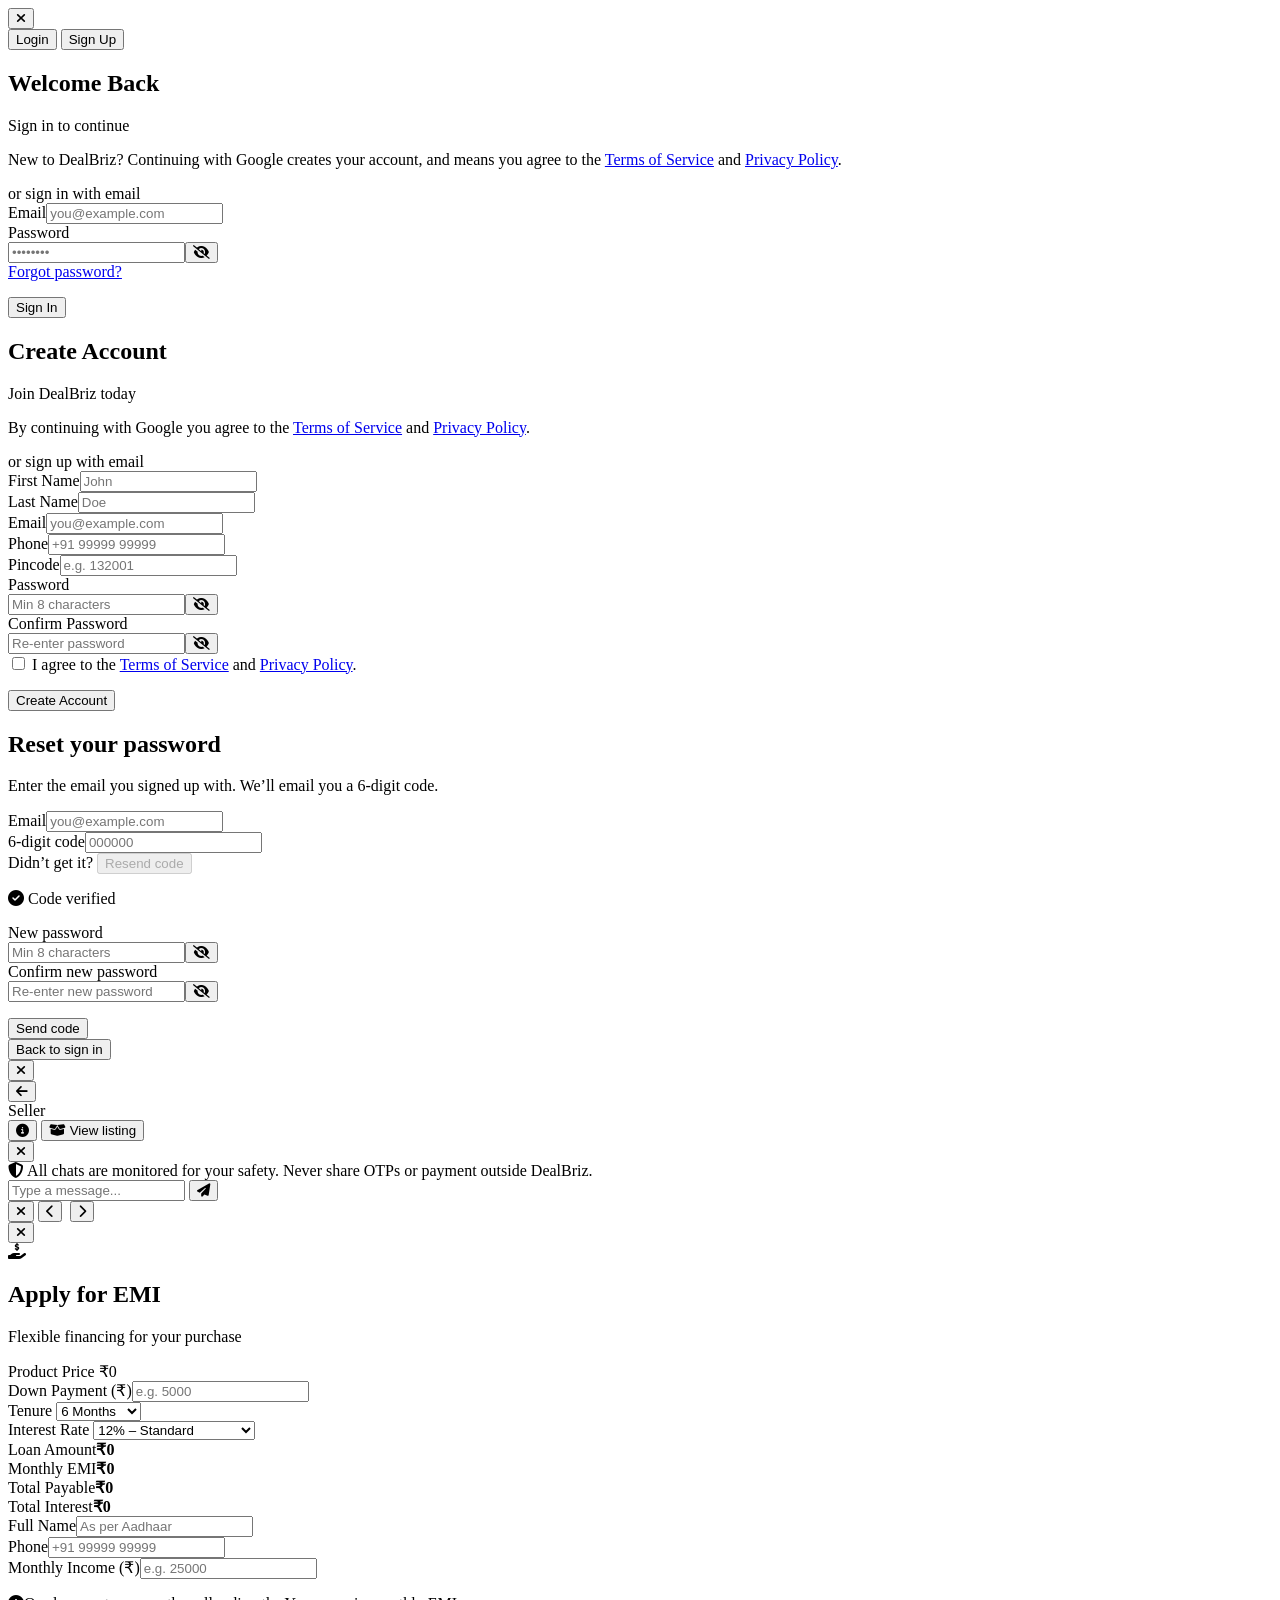
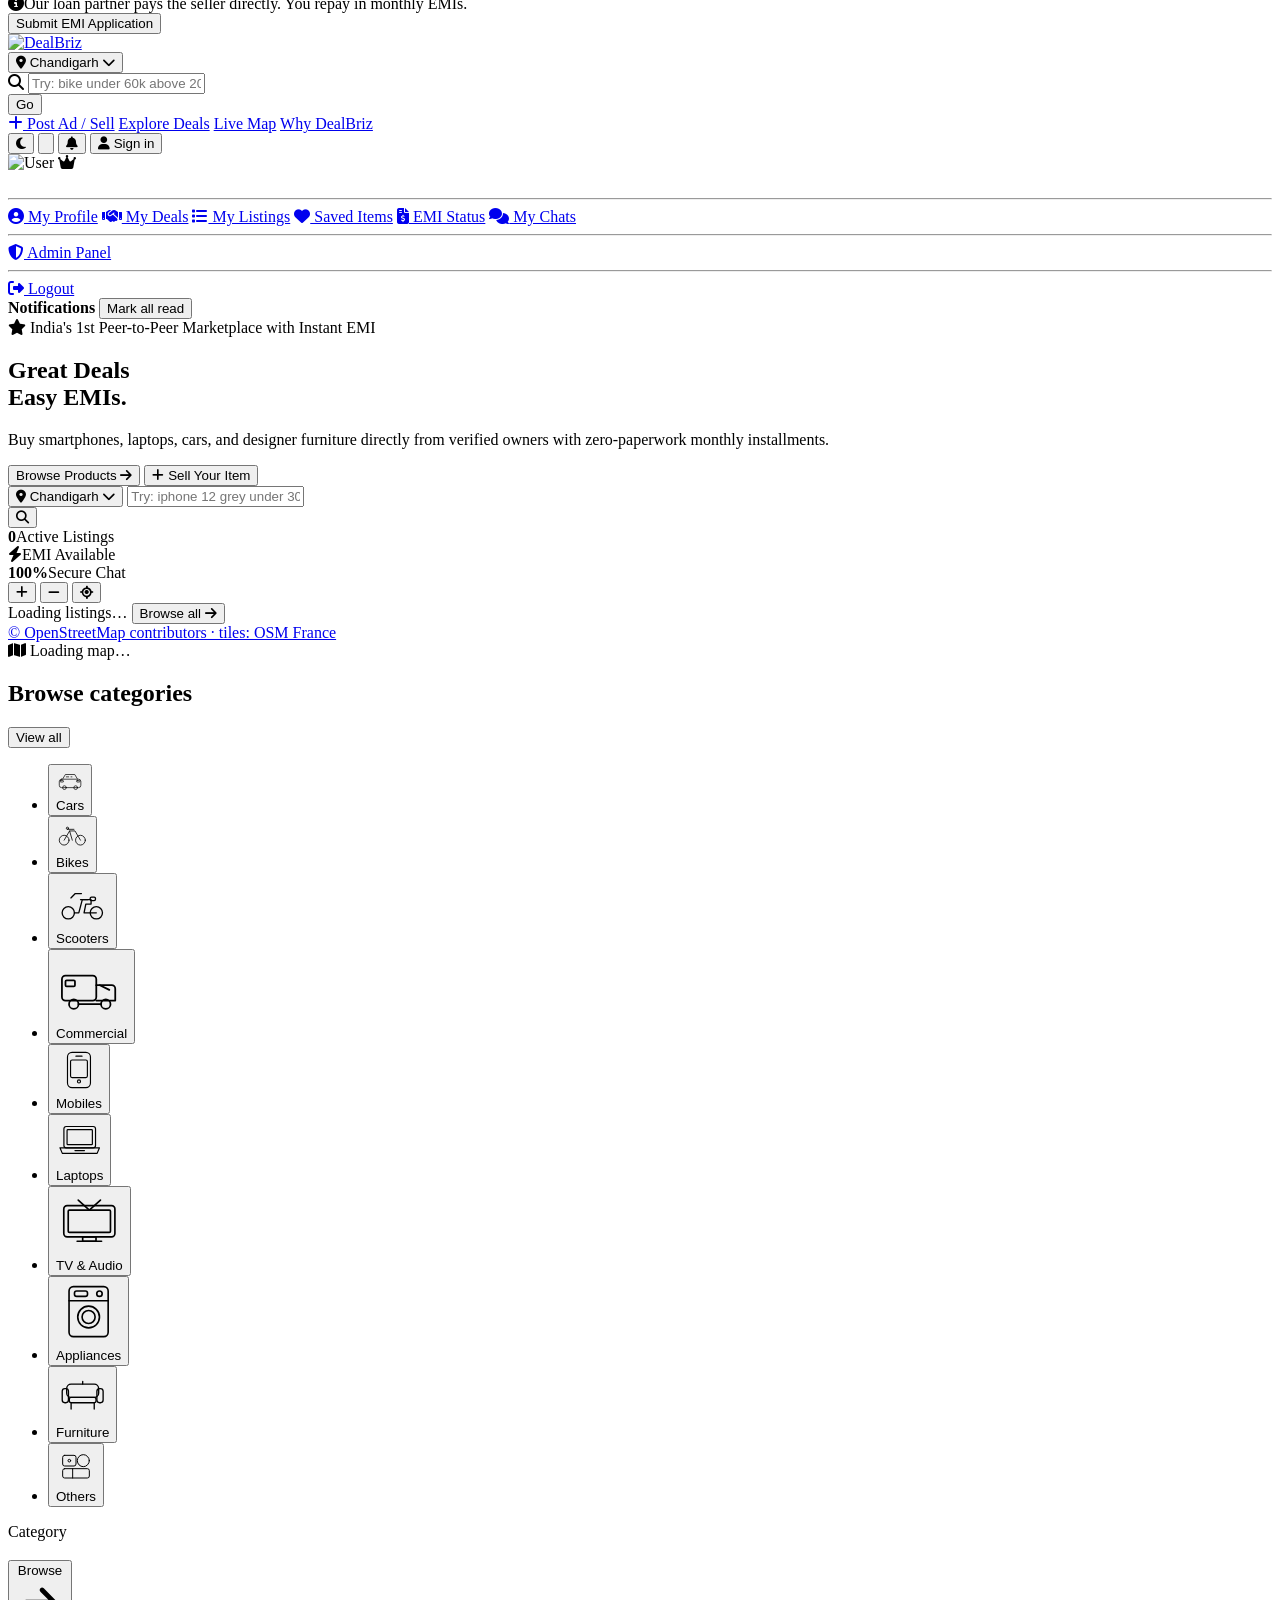
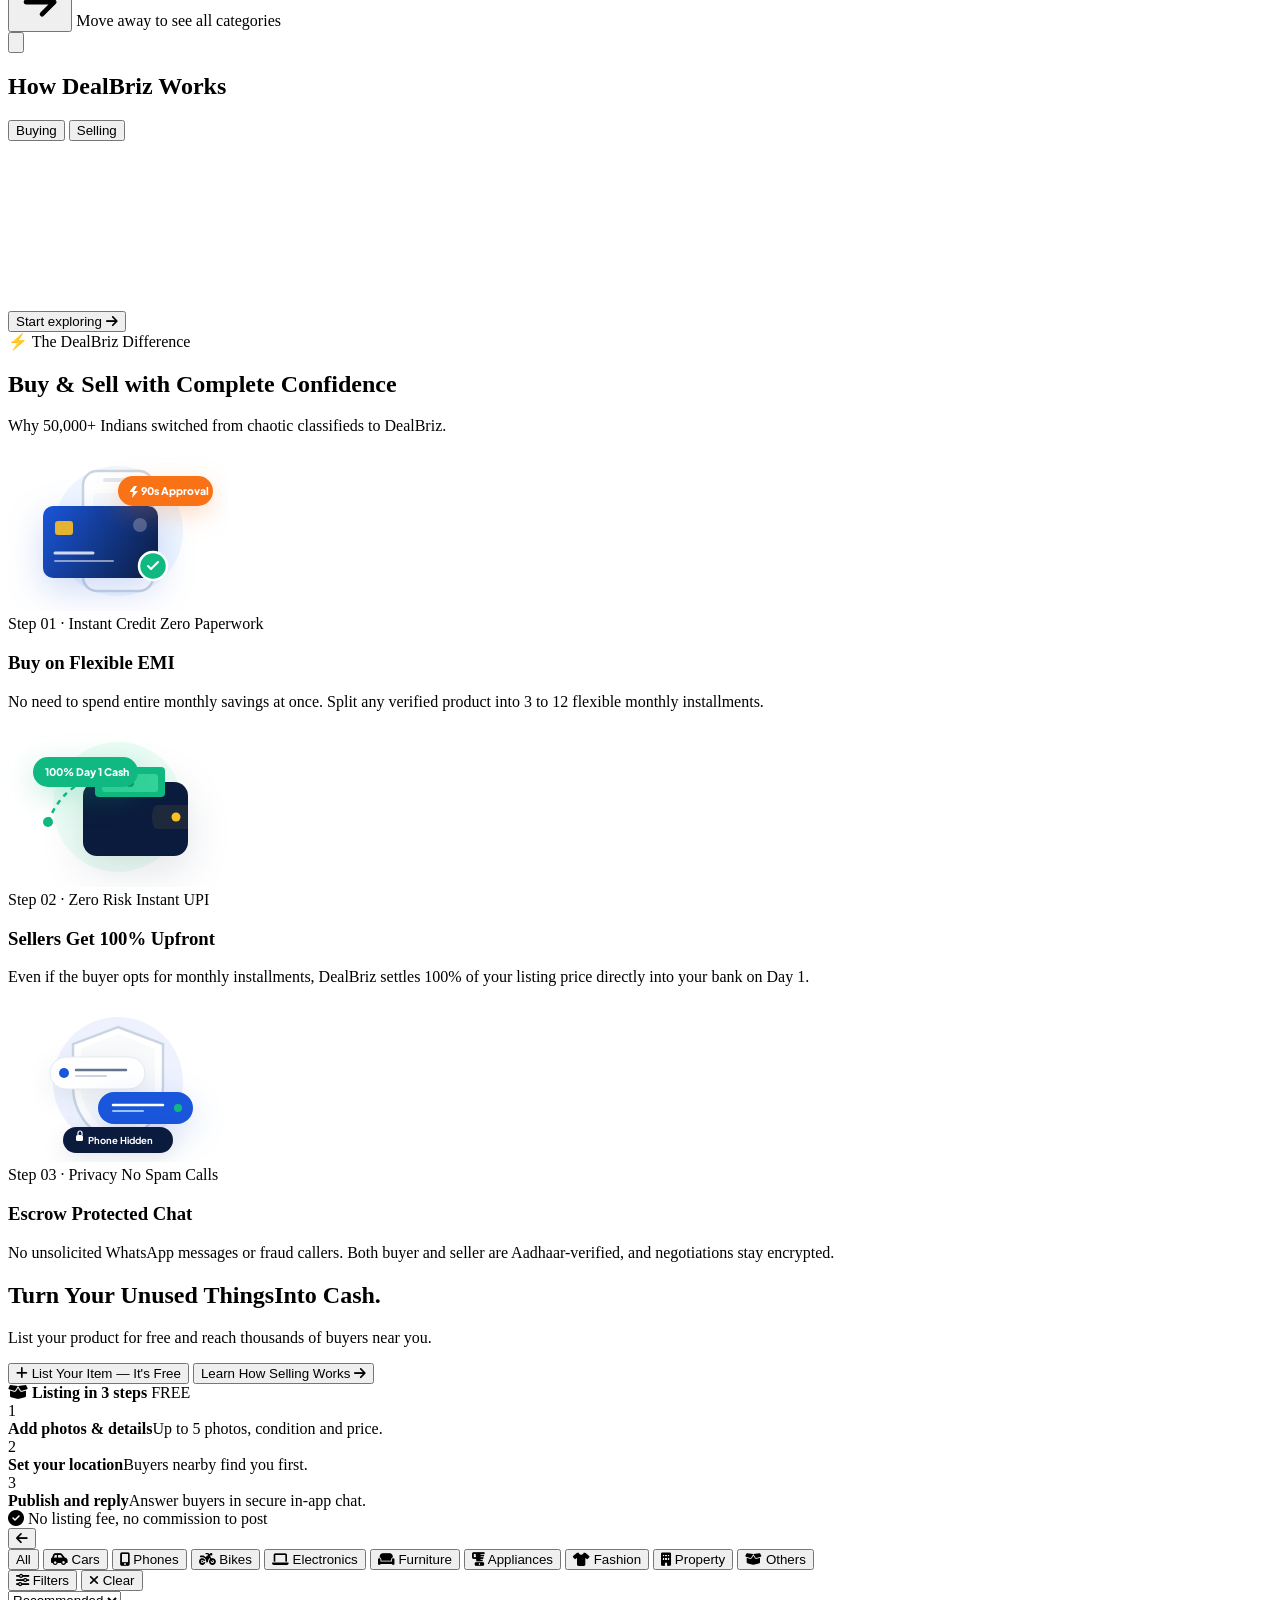
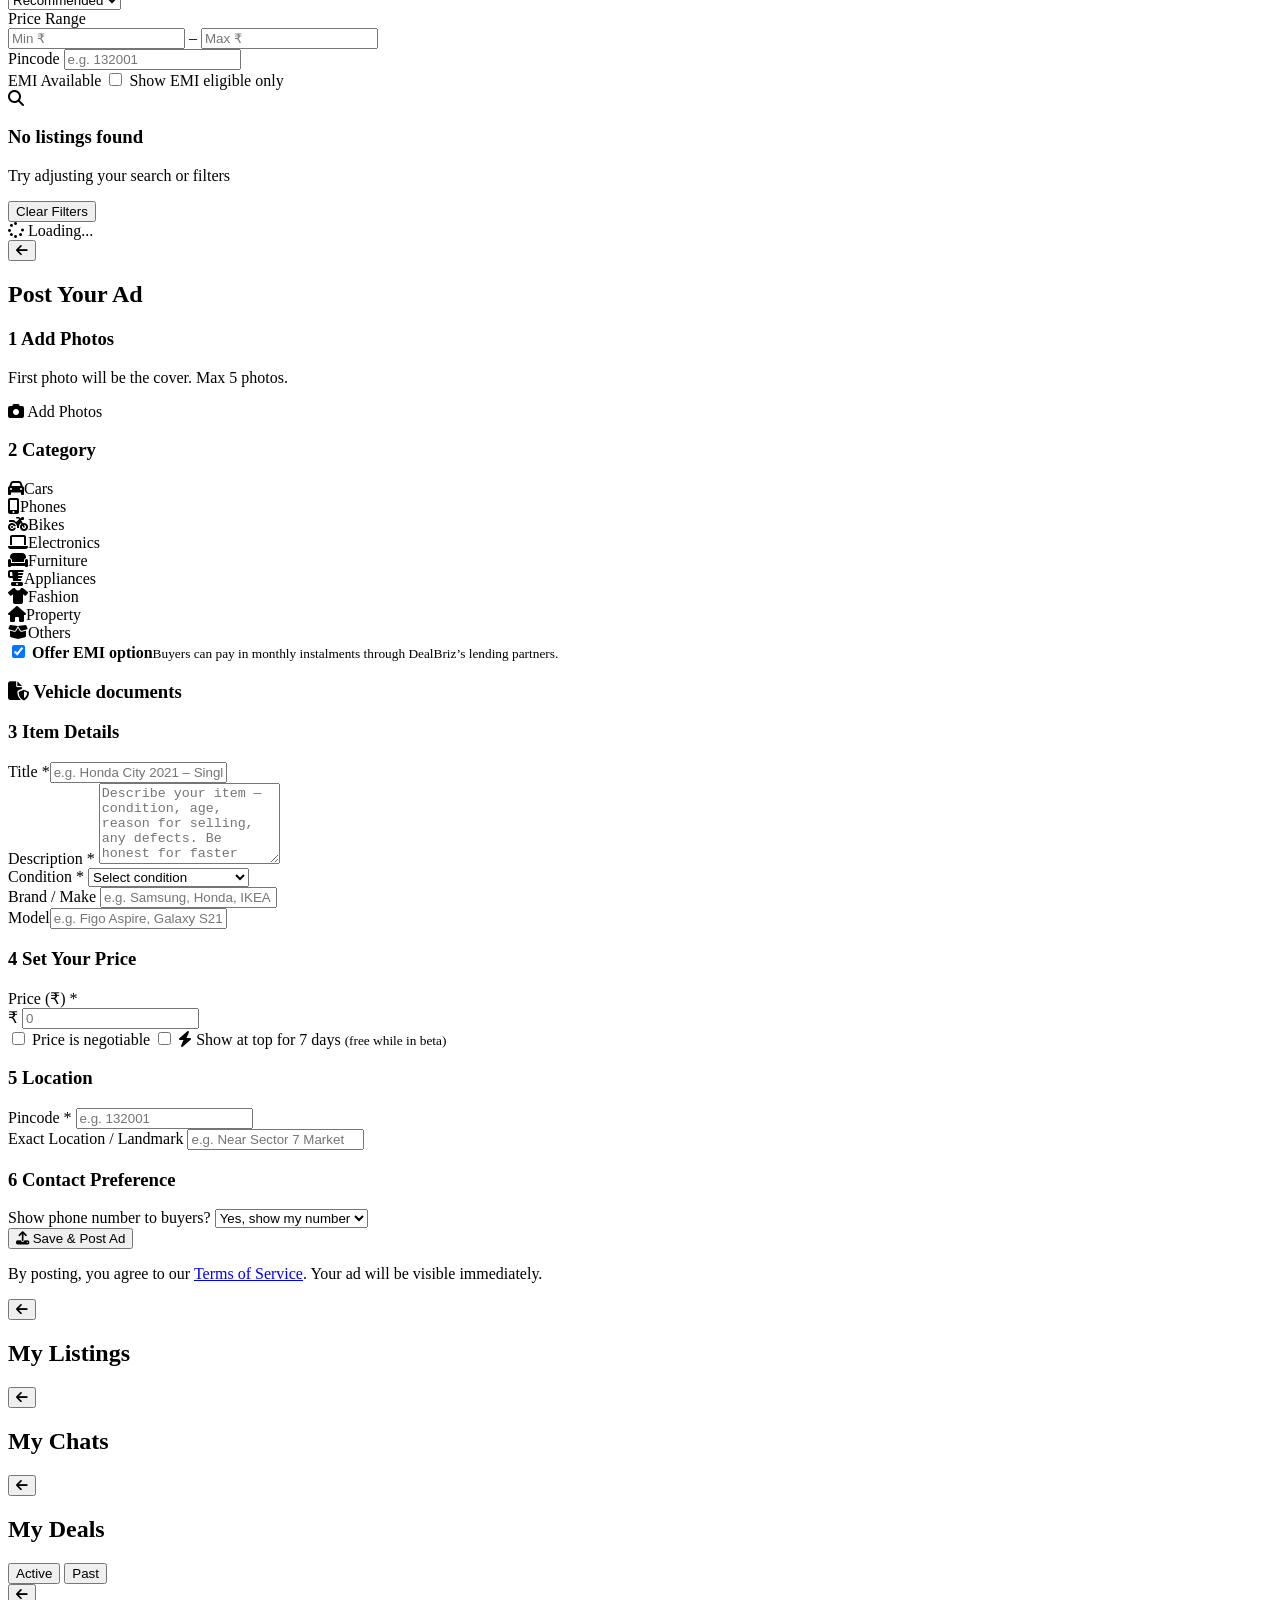
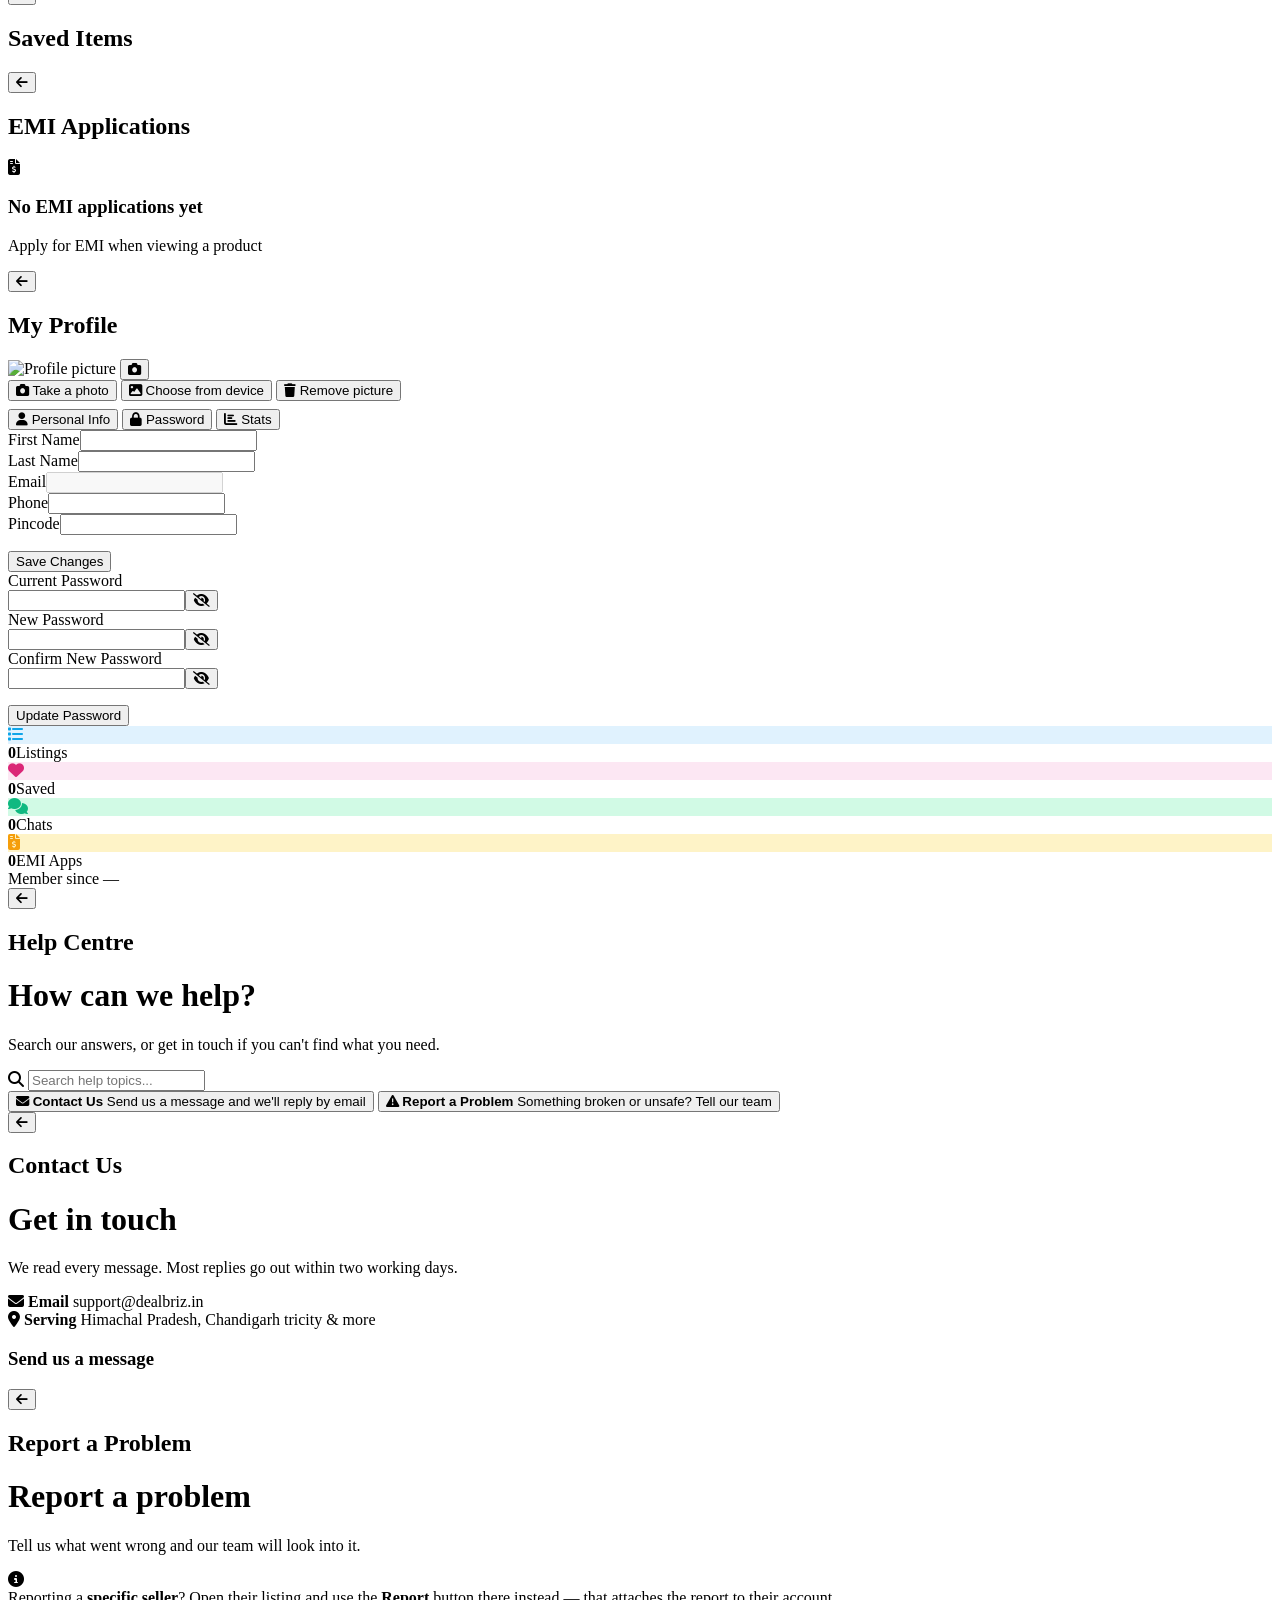
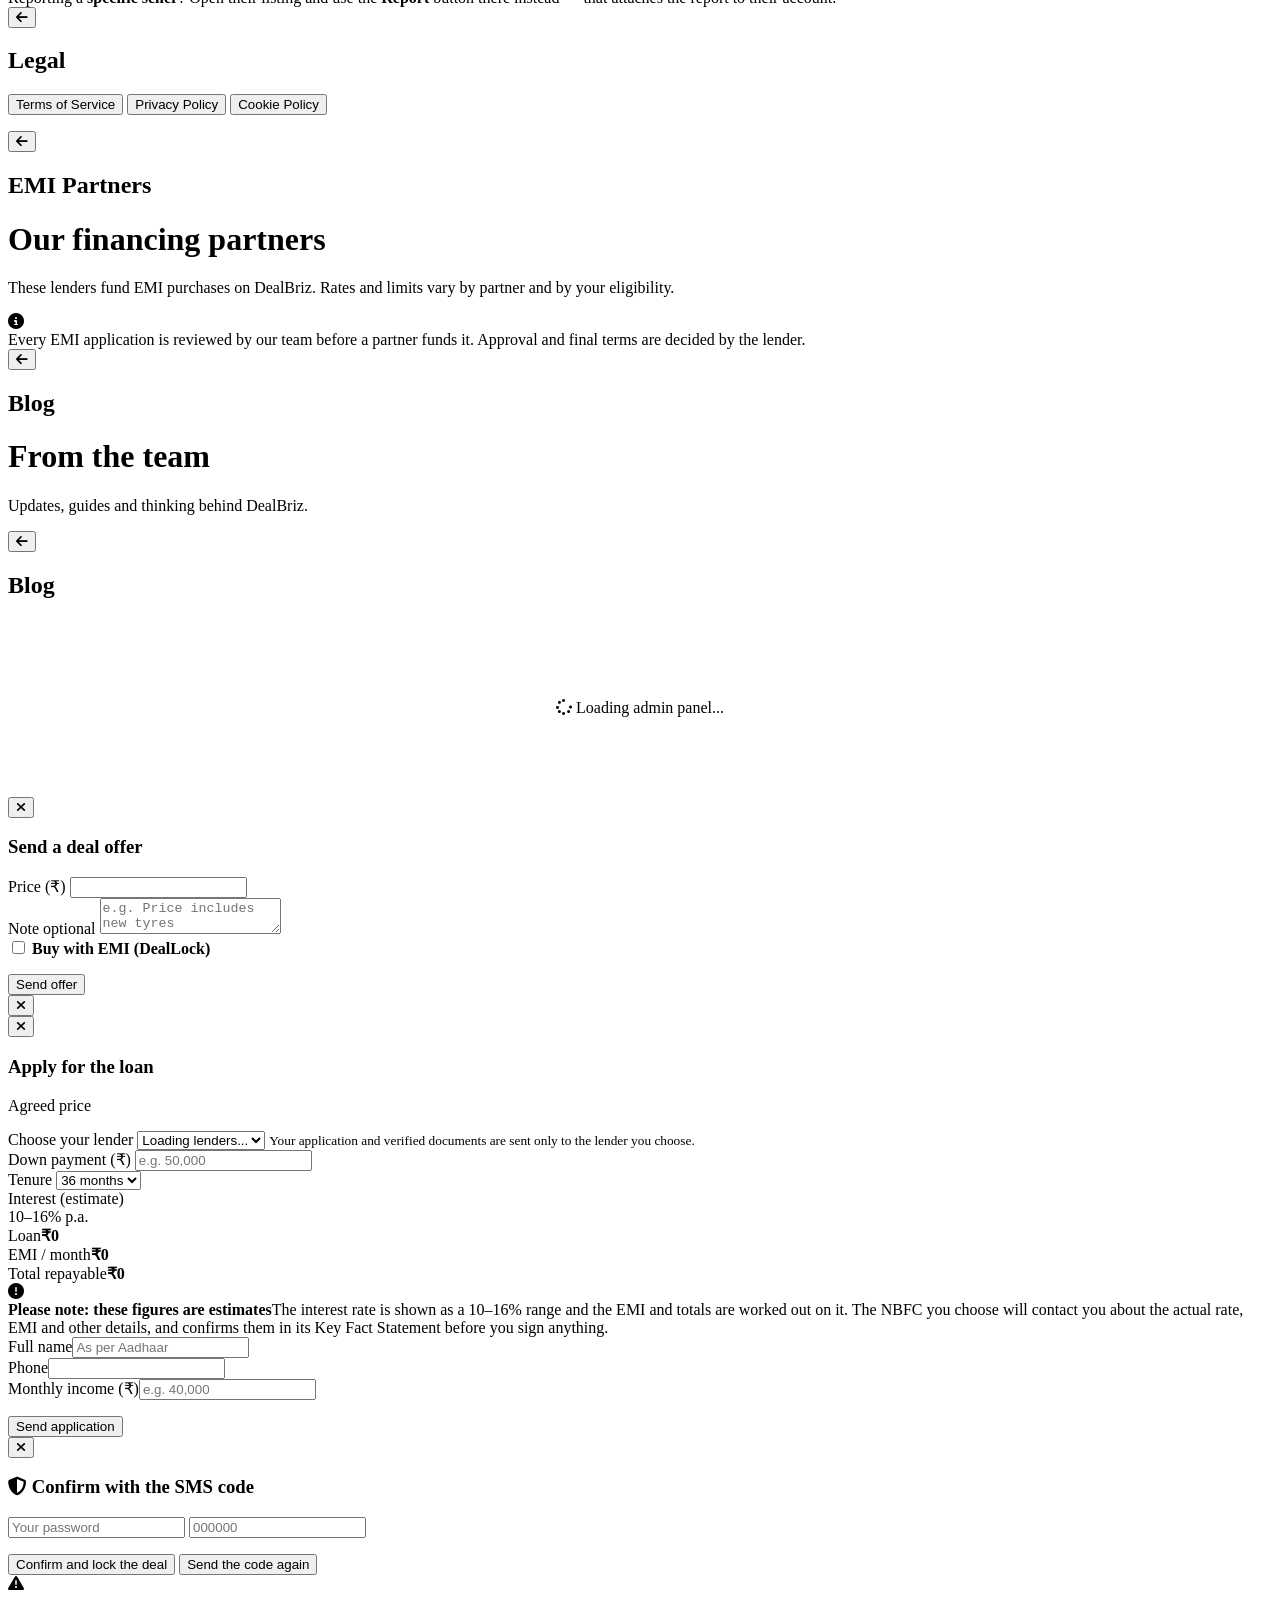
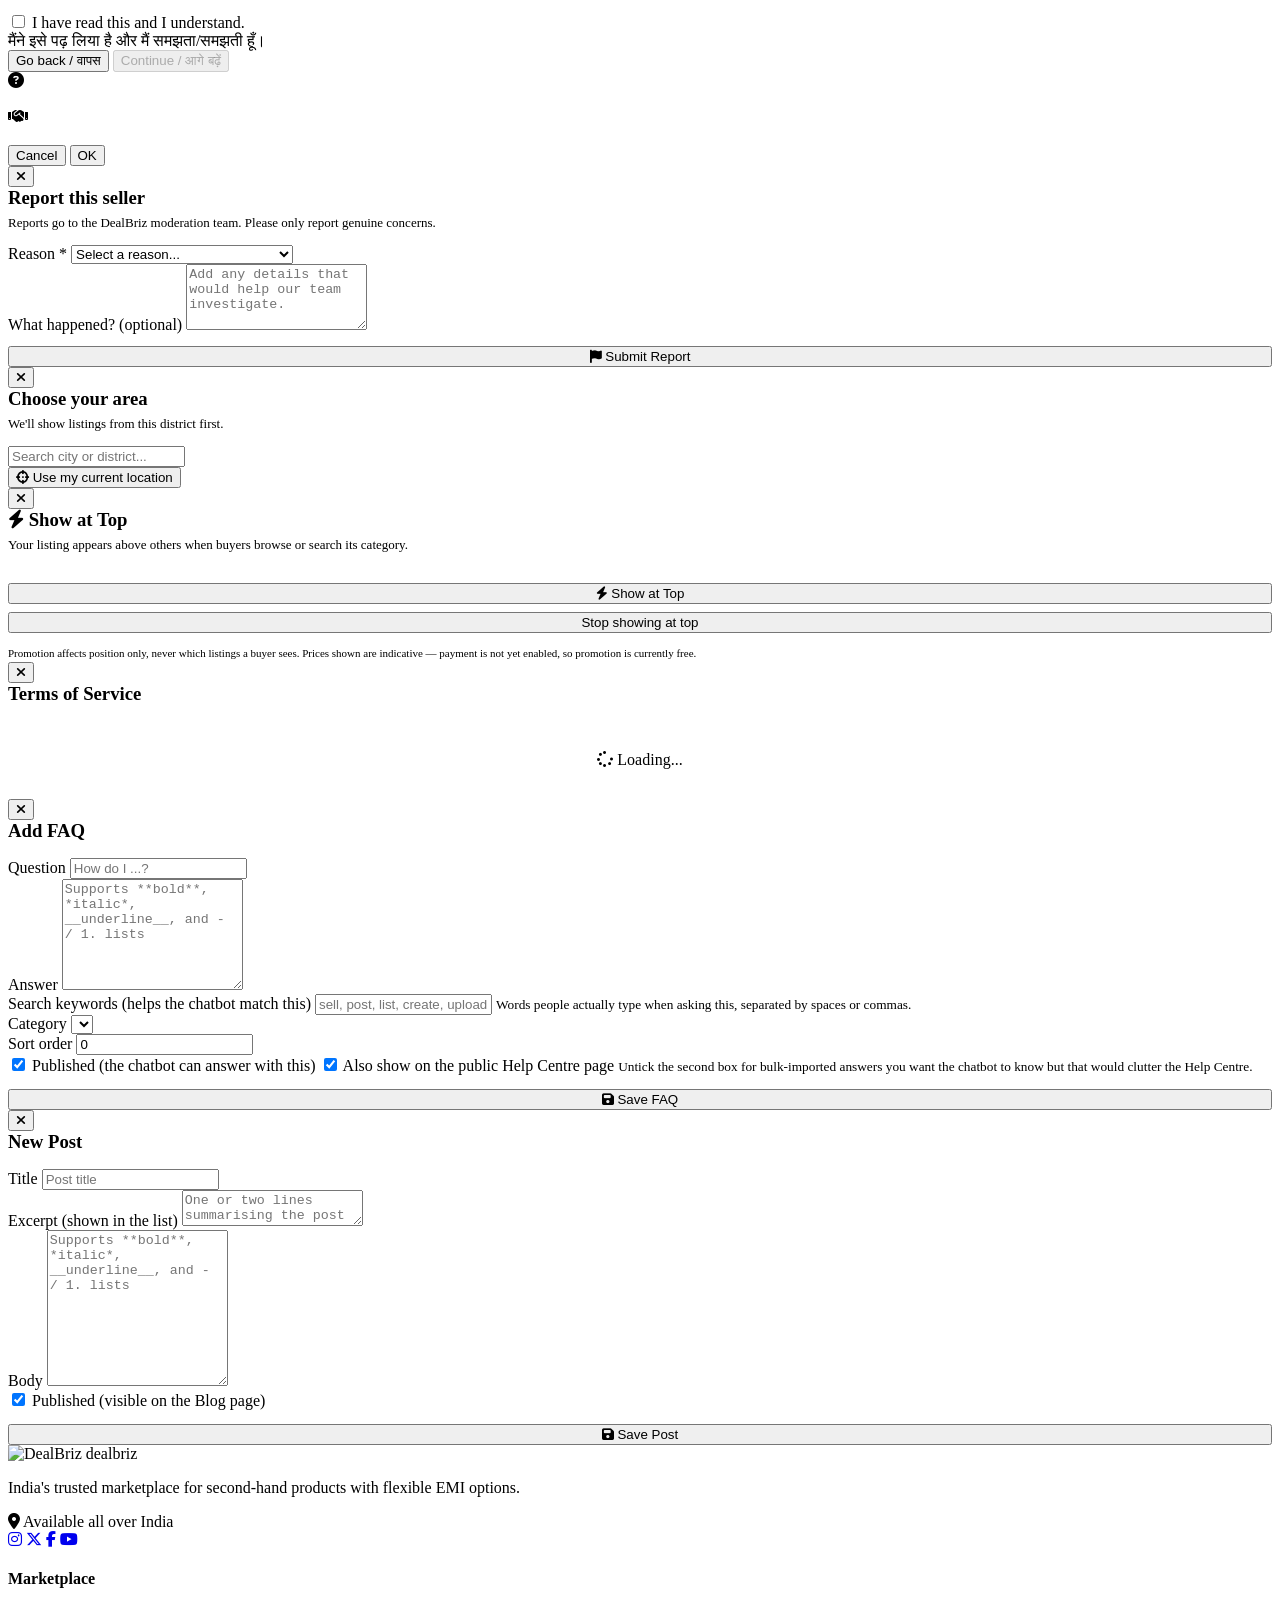
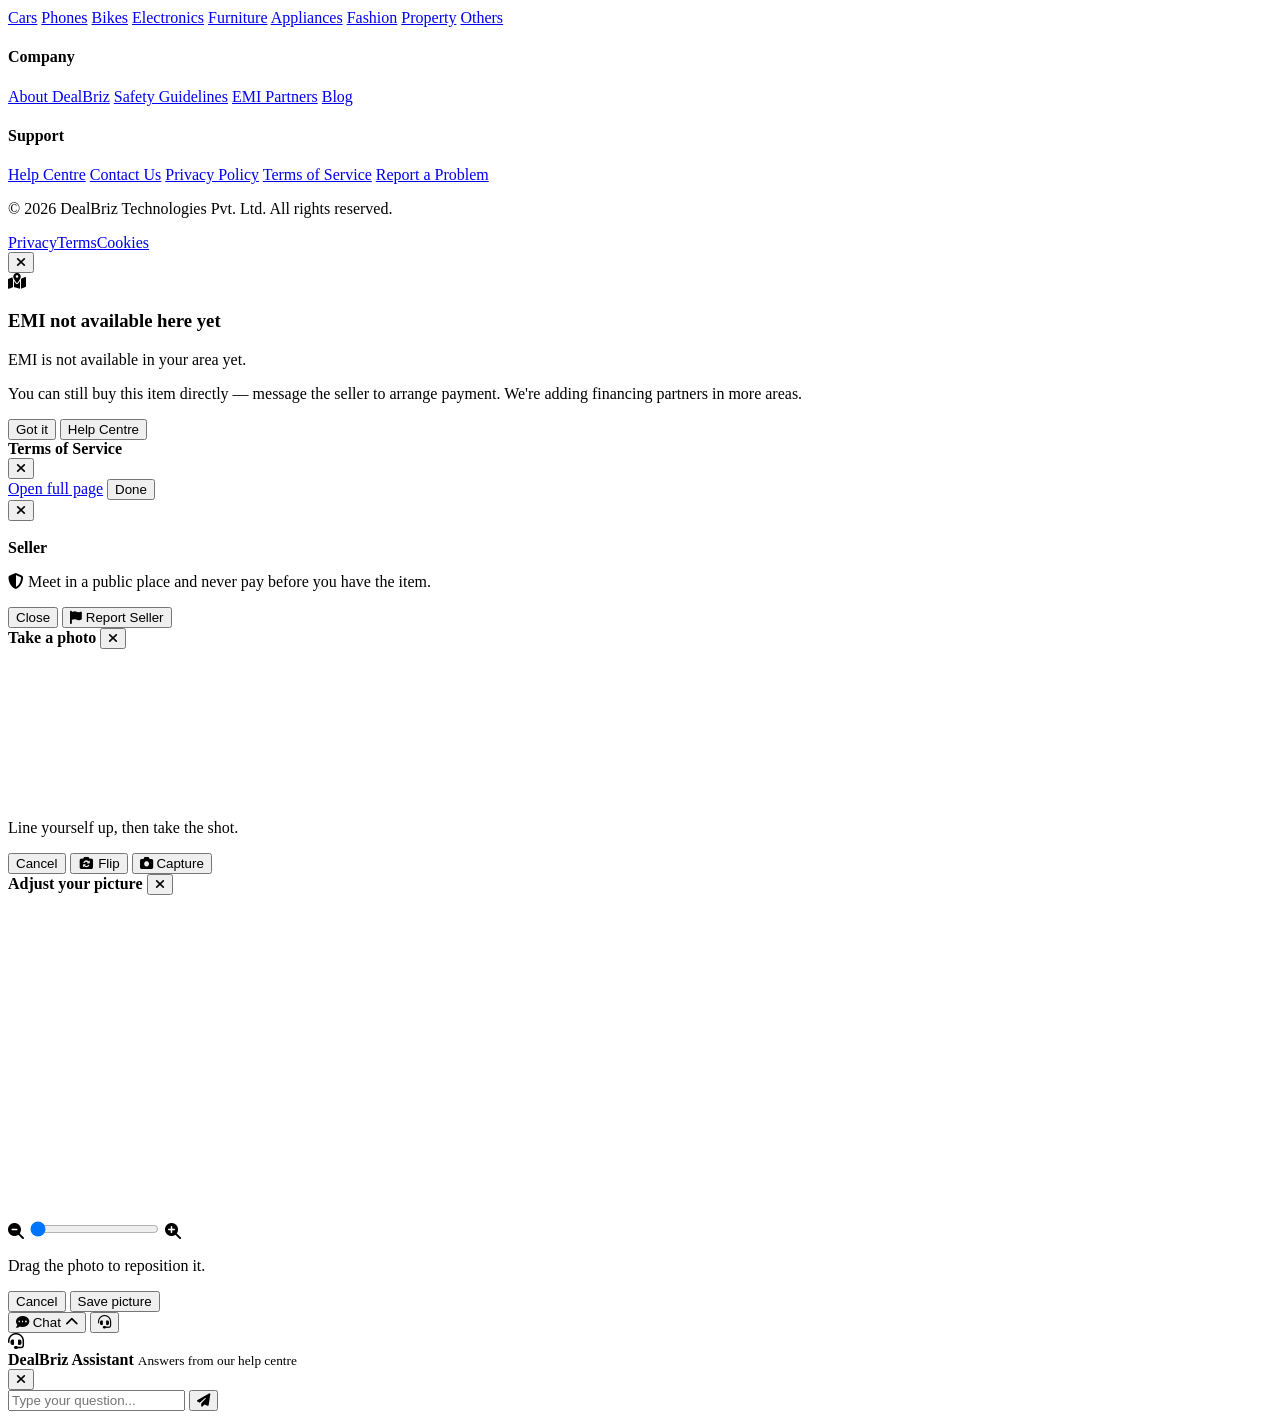
==== frontend/index.html @ 9878356f "add dark mode with toggle and fix tile hover SVG disappearing - Dark mode: CSS custom property overr" ====
<!DOCTYPE html>
<html lang="en">
<head>
<meta charset="UTF-8">
<meta name="viewport" content="width=device-width, initial-scale=1.0, maximum-scale=1.0, user-scalable=no">
<meta name="theme-color" content="#0A1628">
<meta name="description" content="DealBriz is India's trusted marketplace to buy and sell used cars, bikes, phones, furniture, electronics & more locally. Safe, simple, and near you.">
<meta name="keywords" content="buy sell used products, used cars near me, second hand bikes, sell old phone, used furniture chandigarh, dealbriz">
<meta name="author" content="DealBriz">
<meta name="robots" content="index, follow">
<link rel="canonical" href="https://dealbriz.com/">
<link rel="preconnect" href="https://www.googletagmanager.com">
<link rel="icon" type="image/png" href="/logo.png?v=20261027">
<link rel="apple-touch-icon" href="/apple-touch-icon.png?v=20261003b">
<meta name="mobile-web-app-capable" content="yes">
<meta name="apple-mobile-web-app-capable" content="yes">
<meta name="apple-mobile-web-app-status-bar-style" content="black-translucent">
<title>DealBriz – Buy & Sell Near You</title>
<link href="https://fonts.googleapis.com/css2?family=Inter:wght@300;400;500;600;700;800;900&display=swap" rel="stylesheet">
<link href="https://fonts.googleapis.com/css2?family=Bricolage+Grotesque:opsz,wght@12..96,400;12..96,600;12..96,700;12..96,800&family=IBM+Plex+Mono:wght@400;500;600&display=swap" rel="stylesheet">
<link rel="stylesheet" href="https://cdnjs.cloudflare.com/ajax/libs/font-awesome/6.5.0/css/all.min.css">
<link href="https://fonts.googleapis.com/css2?family=Plus+Jakarta+Sans:wght@400;500;600;700;800&display=swap" rel="stylesheet">
<link rel="stylesheet" href="/style.css?v=20261031c">
<link rel="stylesheet" href="https://unpkg.com/leaflet@1.9.4/dist/leaflet.css">
<link rel="stylesheet" href="https://unpkg.com/leaflet.markercluster@1.5.3/dist/MarkerCluster.css">
<link rel="stylesheet" href="/home.css?v=20261031a">
<link rel="stylesheet" href="/how-it-works.css?v=20261027a">
<link rel="stylesheet" href="/lottie.css?v=20261026a">
<link rel="stylesheet" href="/browse-categories.css?v=20261101b">
<link rel="stylesheet" href="/deals.css?v=20261029a">

<script src="/seo.js?v=20261029a"></script>

<script async src="https://www.googletagmanager.com/gtag/js?id=G-M2WVWHBX5H"></script>
<script>
  window.dataLayer = window.dataLayer || [];
  function gtag(){dataLayer.push(arguments);}
  gtag('js', new Date());
  gtag('config', 'G-M2WVWHBX5H', { send_page_view: false });
</script>
<script>
(function(){try{var t=localStorage.getItem('theme');if(t==='dark'||t==='light'){document.documentElement.setAttribute('data-theme',t);}else if(window.matchMedia&&window.matchMedia('(prefers-color-scheme:dark)').matches){document.documentElement.setAttribute('data-theme','dark');t='dark';}if(t==='dark'){var m=document.querySelector('meta[name="theme-color"]');if(m)m.setAttribute('content','#0F1117');}}catch(e){}})();
</script>
</head>
<body>

<div id="authModal" class="modal-overlay hidden">
  <div class="modal-box">
    <button class="modal-close" onclick="closeModal()"><i class="fa fa-times"></i></button>
    <div class="modal-tabs">
      <button class="tab-btn active" id="loginTab" onclick="switchTab('login')">Login</button>
      <button class="tab-btn" id="signupTab" onclick="switchTab('signup')">Sign Up</button>
    </div>
    <div id="loginForm" class="auth-form" data-enter-flow>
      <h2>Welcome Back</h2>
      <p class="auth-sub">Sign in to continue</p>
      <div class="auth-google hidden" data-google-slot>
        <div class="google-btn" id="googleLoginBtn"></div>
        <p class="auth-google-note">New to DealBriz? Continuing with Google creates your account, and means you agree to the
          <a href="/terms" onclick="openLegalFromAuth('terms'); return false;">Terms of Service</a> and
          <a href="/privacy" onclick="openLegalFromAuth('privacy'); return false;">Privacy Policy</a>.</p>
        <div class="auth-or"><span>or sign in with email</span></div>
      </div>
      <div class="form-group"><label>Email</label><input type="email" id="loginEmail" placeholder="you@example.com" autocomplete="off"></div>
      <div class="form-group"><label>Password</label><div class="password-wrap"><input type="password" id="loginPassword" autocomplete="current-password" placeholder="••••••••"><button type="button" class="pw-toggle" onclick="togglePassword('loginPassword', this)"><i class="fas fa-eye-slash"></i></button></div></div>
      <a href="#" class="forgot-link" onclick="openForgotPassword(); return false;">Forgot password?</a>
      <p id="loginError" class="auth-error hidden"></p>
      <button class="btn-primary full-width" data-enter-submit onclick="handleLogin()">Sign In</button>
    </div>
    <div id="signupForm" class="auth-form hidden" data-enter-flow>
      <h2>Create Account</h2>
      <p class="auth-sub">Join DealBriz today</p>
      <div class="auth-google hidden" data-google-slot>
        <div class="google-btn" id="googleSignupBtn"></div>
        <p class="auth-google-note">By continuing with Google you agree to the
          <a href="/terms" onclick="openLegalFromAuth('terms'); return false;">Terms of Service</a> and
          <a href="/privacy" onclick="openLegalFromAuth('privacy'); return false;">Privacy Policy</a>.</p>
        <div class="auth-or"><span>or sign up with email</span></div>
      </div>
      <div class="form-row">
        <div class="form-group"><label>First Name</label><input type="text" id="signupFirstName" placeholder="John" autocomplete="off"></div>
        <div class="form-group"><label>Last Name</label><input type="text" id="signupLastName" placeholder="Doe" autocomplete="off"></div>
      </div>
      <div class="form-group"><label>Email</label><input type="email" id="signupEmail" placeholder="you@example.com" autocomplete="off"></div>
      <div class="form-group"><label>Phone</label><input type="tel" id="signupPhone" inputmode="tel" maxlength="17" oninput="sanitisePhone(this)" placeholder="+91 99999 99999" autocomplete="off"></div>
      <div class="form-group"><label>Pincode</label><input type="text" id="signupPincode" placeholder="e.g. 132001" maxlength="6" autocomplete="off"></div>
      <div class="form-group"><label>Password</label><div class="password-wrap"><input type="password" id="signupPassword" autocomplete="new-password" placeholder="Min 8 characters"><button type="button" class="pw-toggle" onclick="togglePassword('signupPassword', this)"><i class="fas fa-eye-slash"></i></button></div></div>
      <div class="form-group"><label>Confirm Password</label><div class="password-wrap"><input type="password" id="signupConfirmPassword" autocomplete="new-password" placeholder="Re-enter password"><button type="button" class="pw-toggle" onclick="togglePassword('signupConfirmPassword', this)"><i class="fas fa-eye-slash"></i></button></div></div>
            <div class="signup-terms">
        <input type="checkbox" id="signupTerms">
        <span><label for="signupTerms">I agree to the</label>
          <a href="/terms" onclick="openLegalFromAuth('terms'); return false;">Terms of Service</a> and
          <a href="/privacy" onclick="openLegalFromAuth('privacy'); return false;">Privacy Policy</a>.
        </span>
      </div>
      <p id="signupError" class="auth-error hidden"></p>
      <button class="btn-primary full-width" data-enter-submit onclick="handleSignup()">Create Account</button>
    </div>
        <div id="forgotForm" class="auth-form hidden" data-enter-flow>
      <h2>Reset your password</h2>
      <p class="auth-sub" id="forgotSub">Enter the email you signed up with. We’ll email you a 6-digit code.</p>
      <div id="forgotStep1">
        <div class="form-group"><label for="forgotEmail">Email</label><input type="email" id="forgotEmail" placeholder="you@example.com" autocomplete="email"></div>
      </div>
      <div id="forgotStep2" class="hidden">
        <div class="form-group"><label for="forgotCode">6-digit code</label><input type="text" id="forgotCode" class="forgot-code-input" inputmode="numeric" maxlength="6" autocomplete="one-time-code" placeholder="000000" oninput="this.value=this.value.replace(/\D/g,'').slice(0,6); forgotCodeTyped()">
          <div class="forgot-resend-row" id="forgotResendRow"><span>Didn’t get it?</span> <button type="button" id="forgotResend" class="forgot-link-btn forgot-resend" onclick="forgotSendCode(true)" disabled>Resend code</button></div>
          <p id="forgotVerified" class="forgot-verified hidden"><i class="fas fa-circle-check"></i> Code verified</p></div>
        <div id="forgotPwFields" class="hidden">
        <div class="form-group"><label for="forgotNewPassword">New password</label><div class="password-wrap"><input type="password" id="forgotNewPassword" autocomplete="new-password" placeholder="Min 8 characters"><button type="button" class="pw-toggle" onclick="togglePassword('forgotNewPassword', this)"><i class="fas fa-eye-slash"></i></button></div></div>
        <div class="form-group"><label for="forgotConfirmPassword">Confirm new password</label><div class="password-wrap"><input type="password" id="forgotConfirmPassword" autocomplete="new-password" placeholder="Re-enter new password"><button type="button" class="pw-toggle" onclick="togglePassword('forgotConfirmPassword', this)"><i class="fas fa-eye-slash"></i></button></div></div>
        </div>
      </div>
      <p id="forgotInfo" class="forgot-info hidden"></p>
      <p id="forgotError" class="auth-error hidden"></p>
      <button id="forgotSubmit" class="btn-primary full-width" data-enter-submit onclick="forgotPrimary()">Send code</button>
      <div class="forgot-actions">
        <button type="button" class="forgot-link-btn" onclick="switchTab('login')">Back to sign in</button>
      </div>
    </div>
  </div>
</div>

<div id="productModal" class="modal-overlay hidden">
  <div class="modal-box product-modal-box">
    <button class="modal-close" onclick="closeProductModal()"><i class="fa fa-times"></i></button>
    <div id="productModalContent"></div>
  </div>
</div>

<div id="chatModal" class="modal-overlay hidden">
  <div class="modal-box chat-modal-box">
    <div class="chat-modal-header">
      <button class="modal-close-inline" onclick="closeChatModal()"><i class="fa fa-arrow-left"></i></button>
      <div class="chat-seller-info">
        <div class="chat-seller-avatar" id="chatSellerAvatar"></div>
        <div class="chat-seller-text">
                    <div class="chat-seller-row">
            <div class="chat-seller-name" id="chatSellerName">Seller</div>
            <button class="chat-info-btn" onclick="showChatPartyInfo()" title="About this person" aria-label="About this person">
              <i class="fas fa-circle-info"></i>
            </button>
            <button class="chat-view-listing hidden" id="chatViewListing"
                    onclick="openChatListing()" title="Open this listing">
              <i class="fas fa-box-open"></i> View listing
            </button>
          </div>
          <div class="chat-product-title" id="chatProductTitle"></div>
        </div>
      </div>
      <button class="chat-close-btn" onclick="closeChatModal()" title="Close chat" aria-label="Close chat">
        <i class="fas fa-xmark"></i>
      </button>
    </div>
    <div class="chat-messages" id="chatMessages">
      <div class="chat-notice"><i class="fas fa-shield-alt"></i> All chats are monitored for your safety. Never share OTPs or payment outside DealBriz.</div>
    </div>
    <div class="chat-input-area">
            <div class="chat-deal-bar hidden" id="chatDealBar"></div>
            <div class="chat-quick-msgs" id="chatQuickMsgs"></div>
      <div class="chat-input-row">
        <input type="text" id="chatInput" placeholder="Type a message..." onkeydown="if(event.key==='Enter') sendMessage()" autocomplete="off">
        <button class="chat-send-btn" onclick="sendMessage()"><i class="fas fa-paper-plane"></i></button>
      </div>
    </div>
  </div>
</div>

<div id="imageLightbox" class="modal-overlay lightbox hidden">
  <button class="lightbox-close" onclick="closeLightbox()" aria-label="Close image"><i class="fas fa-xmark"></i></button>
  <button class="lightbox-nav lightbox-prev hidden" onclick="lightboxNav(-1)" aria-label="Previous image"><i class="fas fa-chevron-left"></i></button>
  <img id="lightboxImg" src="" alt="">
  <button class="lightbox-nav lightbox-next hidden" onclick="lightboxNav(1)" aria-label="Next image"><i class="fas fa-chevron-right"></i></button>
  <div class="lightbox-count hidden" id="lightboxCount"></div>
</div>

<div id="emiModal" class="modal-overlay hidden">
  <div class="modal-box emi-modal-box">
    <button class="modal-close" onclick="closeEmiModal()"><i class="fa fa-times"></i></button>
    <div class="emi-header">
      <div class="emi-icon"><i class="fas fa-hand-holding-usd"></i></div>
      <h2>Apply for EMI</h2>
      <p>Flexible financing for your purchase</p>
    </div>
    <div id="emiProductName" class="emi-product-label"></div>
    <div class="emi-calculator">
      <div class="emi-price-display">
        <span class="emi-label">Product Price</span>
        <span id="emiPrice" class="emi-amount">₹0</span>
      </div>
      <div class="form-group"><label>Down Payment (₹)</label><input type="number" id="downPayment" placeholder="e.g. 5000" oninput="calcEMI()" autocomplete="off"></div>
      <div class="form-group"><label>Tenure</label>
        <select id="emiTenure" onchange="calcEMI()">
          <option value="3">3 Months</option><option value="6" selected>6 Months</option>
          <option value="12">12 Months</option><option value="18">18 Months</option>
          <option value="24">24 Months</option><option value="36">36 Months</option>
        </select>
      </div>
      <div class="form-group"><label>Interest Rate</label>
        <select id="emiRate" onchange="calcEMI()">
          <option value="12">12% – Standard</option><option value="10">10% – Good Credit</option>
          <option value="8">8% – Excellent Credit</option><option value="15">15% – No Credit Check</option>
        </select>
      </div>
      <div class="emi-result">
        <div class="emi-result-item"><span>Loan Amount</span><strong id="loanAmt">₹0</strong></div>
        <div class="emi-result-item"><span>Monthly EMI</span><strong id="monthlyEmi" class="highlight">₹0</strong></div>
        <div class="emi-result-item"><span>Total Payable</span><strong id="totalPay">₹0</strong></div>
        <div class="emi-result-item"><span>Total Interest</span><strong id="totalInt">₹0</strong></div>
      </div>
    </div>
    <div class="form-group"><label>Full Name</label><input type="text" id="emiFullName" placeholder="As per Aadhaar" autocomplete="off"></div>
    <div class="form-group"><label>Phone</label><input type="tel" id="emiPhone" inputmode="tel" maxlength="17" oninput="sanitisePhone(this)" placeholder="+91 99999 99999" autocomplete="off"></div>
    <div class="form-group"><label>Monthly Income (₹)</label><input type="number" id="emiIncome" placeholder="e.g. 25000" autocomplete="off"></div>
    <p id="emiFormMsg" class="auth-error hidden"></p>
    <div class="emi-note"><i class="fas fa-info-circle"></i><span>Our loan partner pays the seller directly. You repay in monthly EMIs.</span></div>
    <button class="btn-primary full-width" onclick="submitEMI()">Submit EMI Application</button>
  </div>
</div>

<svg width="0" height="0" style="position:absolute" aria-hidden="true" focusable="false">
  <defs>
    <linearGradient id="dbBlueGrad" x1="68" y1="36" x2="68" y2="144" gradientUnits="userSpaceOnUse">
      <stop stop-color="#2563EB"/><stop offset="1" stop-color="#1A56DB"/>
    </linearGradient>
    <linearGradient id="dbOrangeGrad" x1="44" y1="58" x2="136" y2="122" gradientUnits="userSpaceOnUse">
      <stop stop-color="#FF7A1A"/><stop offset="1" stop-color="#F95A00"/>
    </linearGradient>
    <filter id="dbSoftShadow" x="32" y="52" width="116" height="84" filterUnits="userSpaceOnUse" color-interpolation-filters="sRGB">
      <feDropShadow dx="0" dy="6" stdDeviation="5" flood-color="#0B1B3D" flood-opacity="0.16"/>
    </filter>
    <g id="dbBridgeMark" transform="translate(0 0)">
            <rect x="68" y="36" width="22" height="108" rx="11" fill="url(#dbBlueGrad)"/>
            <g filter="url(#dbSoftShadow)">
        <path fill-rule="evenodd" clip-rule="evenodd" d="M55 58C48.9249 58 44 62.9249 44 69C44 75.0751 48.9249 80 55 80H90C101.046 80 110 88.9543 110 100C110 111.046 101.046 120 90 120H55C48.9249 120 44 124.925 44 131C44 137.075 48.9249 142 55 142H90C113.196 142 132 123.196 132 100C132 76.804 113.196 58 90 58H55Z" fill="url(#dbOrangeGrad)"/>
      </g>
    </g>
  </defs>
</svg>

<nav class="navbar">
  <div class="nav-container">
    <a href="/" class="nav-brand" onclick="showPage('home'); return false;">
      <img class="brand-logo" src="/logo-full.png" alt="DealBriz" height="38">
    </a>
    <div class="nav-desktop">
      <button class="nav-loc" onclick="openLocationPicker()">
        <i class="fas fa-location-dot"></i> <span data-area-label>Chandigarh</span> <i class="fas fa-chevron-down"></i>
      </button>
      <div class="nav-buy-search" id="navBuySearch">
        <i class="fas fa-search"></i>
        <input type="text" id="buySearchInput" placeholder="Try: bike under 60k above 2015" autocomplete="off"
               oninput="onSearchInput('buySearchInput','buySuggest')"
               onkeydown="handleSearchKeys(event,'buySearchInput','buySuggest',triggerBuySearch)">
        <div id="buySuggest" class="search-suggest hidden"></div>
        <button onclick="triggerBuySearch()" class="nav-buy-search-go">Go</button>
      </div>
    </div>
        <div class="nav-desktop-links">
      <a href="/sell" class="nav-cta-sell" data-nav="sell" onclick="startSell(); return false;"><i class="fas fa-plus"></i> Post Ad / Sell</a>
      <a href="/buy" data-nav="buy" onclick="showPage('buy'); return false;">Explore Deals</a>
      <a href="/#map" class="nav-live-map" onclick="showPage('home'); setTimeout(()=>document.getElementById('hbHeroMap')?.scrollIntoView({behavior:'smooth',block:'center'}),300); return false;"><span class="nav-live-dot"></span> Live Map</a>
      <a href="/#how-it-works" onclick="goHowItWorks(); return false;">Why DealBriz</a>
    </div>
    <div class="nav-actions">
      <button class="theme-toggle" id="themeToggle" onclick="toggleTheme()" aria-label="Toggle dark mode" title="Toggle dark mode">
        <i class="fas fa-moon"></i>
      </button>
            <button class="nav-icon-btn nav-badge-btn nav-chat-glow" id="navChatBtn" onclick="openChatsFromNav()"
              aria-label="Chats" title="Chats">
        <svg class="nav-chat-icon" viewBox="0 0 28 28" fill="none" xmlns="http://www.w3.org/2000/svg">
          <path d="M5 7a3 3 0 0 1 3-3h12a3 3 0 0 1 3 3v9a3 3 0 0 1-3 3h-3l-4 4.5L9 19H8a3 3 0 0 1-3-3V7z" fill="url(#chatGrad)"/>
          <circle cx="10" cy="11.5" r="1.3" fill="#fff"/>
          <circle cx="14" cy="11.5" r="1.3" fill="#fff"/>
          <circle cx="18" cy="11.5" r="1.3" fill="#fff"/>
          <defs><linearGradient id="chatGrad" x1="5" y1="4" x2="23" y2="23" gradientUnits="userSpaceOnUse">
            <stop stop-color="#1A56DB"/><stop offset="1" stop-color="#1346B8"/>
          </linearGradient></defs>
        </svg>
        <span class="nav-dot hidden" id="navChatDot"></span>
      </button>
      <button class="nav-icon-btn nav-badge-btn" id="navNotifBtn" onclick="toggleNotifPanel()"
              aria-label="Notifications" title="Notifications">
        <i class="fas fa-bell"></i>
        <span class="nav-dot hidden" id="navNotifDot"></span>
      </button>
            <button class="nav-signin-btn" id="loginNavBtn" onclick="openModal()"><i class="fas fa-user"></i> <span>Sign in</span></button>
      <div class="user-avatar hidden" id="userAvatar" onclick="toggleUserMenu()">
        <img src="" alt="User" id="userAvatarImg">
        <span class="staff-badge hidden" id="navStaffBadge" title="Staff account"><i class="fas fa-crown"></i></span>
      </div>
      <div class="user-menu hidden" id="userMenu">
        <div class="user-menu-header">
          <img src="" id="userMenuAvatar" alt="">
          <div>
            <strong id="userMenuName"></strong>
            <small id="userMenuEmail"></small>
            <div id="userMenuRoleBadges" class="role-badges"></div>
          </div>
        </div>
        <hr>
        <a href="/profile" onclick="showPage('profile'); return false;"><i class="fas fa-user-circle"></i> My Profile</a>
        <a href="/mydeals" onclick="showPage('mydeals'); return false;"><i class="fas fa-handshake"></i> My Deals</a>
        <a href="/mylistings" onclick="showPage('mylistings'); return false;"><i class="fas fa-list"></i> My Listings</a>
        <a href="/myads" onclick="showPage('myads'); return false;"><i class="fas fa-heart"></i> Saved Items</a>
        <a href="/emi-status" class="emi-feature emi-status-link" onclick="showPage('emi-status'); return false;"><i class="fas fa-file-invoice-dollar"></i> EMI Status</a>
        <a href="/mychats" onclick="showPage('mychats'); return false;"><i class="fas fa-comments"></i> My Chats</a>
        <div id="userMenuAdminLink" class="hidden">
          <hr>
          <a href="/admin" onclick="openAdminPanel(); return false;" class="staff-link"><i class="fas fa-shield-alt"></i> Admin Panel</a>
        </div>
        <hr>
        <a href="/logout" onclick="handleLogout(); return false;" class="logout-link"><i class="fas fa-sign-out-alt"></i> Logout</a>
      </div>

            <div class="notif-panel hidden" id="notifPanel">
        <div class="notif-panel-head">
          <strong>Notifications</strong>
          <button type="button" id="notifMarkAllBtn" onclick="markAllNotificationsRead()">Mark all read</button>
        </div>
        <div class="notif-list" id="notifList"></div>
      </div>
    </div>
  </div>
</nav>

<div id="homePage" class="page">

    <section class="hb-hero">
    <div class="hb-wrap hb-hero-grid">
      <div class="hb-hero-copy">
        <div class="hb-badge"><i class="fas fa-star"></i> India's 1st Peer-to-Peer Marketplace with Instant EMI</div>
        <h1>Great Deals<br><span class="hb-accent">Easy EMIs.</span></h1>
        <p class="hb-lede">Buy smartphones, laptops, cars, and designer furniture directly from verified owners with zero-paperwork monthly installments.</p>

        <div class="hb-hero-btns">
          <button class="hb-btn hb-btn-primary" onclick="showPage('buy')">Browse Products <i class="fas fa-arrow-right"></i></button>
          <button class="hb-btn hb-btn-amber" onclick="startSell()"><i class="fas fa-plus"></i> Sell Your Item</button>
        </div>

        <div class="hb-hero-search">
          <button class="hb-hero-loc" onclick="openLocationPicker()">
            <i class="fas fa-location-dot"></i> <span data-area-label>Chandigarh</span> <i class="fas fa-chevron-down"></i>
          </button>
          <input type="text" id="homeSearchInput" placeholder="Try: iphone 12 grey under 30000" autocomplete="off"
                 oninput="onSearchInput('homeSearchInput','homeSuggest')"
                 onkeydown="handleSearchKeys(event,'homeSearchInput','homeSuggest',homeSearch)">
          <div id="homeSuggest" class="search-suggest hidden"></div>
          <button class="hb-go" onclick="homeSearch()" aria-label="Search"><i class="fas fa-search"></i></button>
        </div>

        <div class="hb-stats">
          <div class="hb-stat"><strong id="statListings">0</strong><span>Active Listings</span></div>
          <div class="hb-stat-div"></div>
          <div class="hb-stat amber emi-feature"><strong><i class="fas fa-bolt"></i></strong><span>EMI Available</span></div>
          <div class="hb-stat-div"></div>
          <div class="hb-stat"><strong>100%</strong><span>Secure Chat</span></div>
        </div>
      </div>
    </div>

        <div class="hb-hero-map" id="hbHeroMap">
      <div id="homeMap" class="hb-map-canvas">
                <div class="hb-map-fade" aria-hidden="true"></div>
      </div>

      <div class="hb-map-zoom">
        <button type="button" onclick="homeMapZoom(1)" aria-label="Zoom in"><i class="fas fa-plus"></i></button>
        <button type="button" onclick="homeMapZoom(-1)" aria-label="Zoom out"><i class="fas fa-minus"></i></button>
        <span class="hb-map-zoom-sep"></span>
        <button type="button" onclick="recenterHomeMap()" aria-label="Recenter on my area"><i class="fas fa-location-crosshairs"></i></button>
      </div>

      <div class="hb-map-status">
        <span class="hb-map-dot"></span>
        <span id="homeMapChipText">Loading listings…</span>
        <button type="button" class="hb-map-browse" onclick="showPage('buy')">Browse all <i class="fas fa-arrow-right"></i></button>
      </div>

      <a class="hb-map-credit" href="https://www.openstreetmap.org/copyright"
         target="_blank" rel="noopener noreferrer">&copy; OpenStreetMap contributors &middot; tiles: OSM France</a>

      <div class="hb-map-fallback" id="homeMapFallback">
        <i class="fas fa-map"></i>
        <span>Loading map…</span>
      </div>
    </div>
  </section>

    <section class="hb-section hb-section--cats" id="browseCategories">
    <div class="hb-wrap">
      <div class="dbz-cats" data-dbz-cats aria-labelledby="dbz-cats-title">
        <div class="dbz-cats__head hb-reveal">
          <div>
            <h2 class="dbz-cats__title" id="dbz-cats-title">Browse categories</h2>
          </div>
          <button class="dbz-cats__all" type="button" onclick="browseAllCategories()">View all</button>
        </div>

        <div class="dbz-cats__stage hb-reveal">
          <ul class="dbz-cats__grid" id="homeCatGrid">
        <li><button class="dbz-tile dbz-tile--blue" type="button" data-slug="cars" data-name="Cars" data-count="" aria-label="Browse Cars" aria-haspopup="dialog" style="--i:0"><span class="dbz-tile__icon"><svg viewBox="0 0 120 120" fill="none" stroke="currentColor" stroke-width="3" stroke-linecap="round" stroke-linejoin="round"><rect x="14" y="52" width="92" height="36" rx="10"/><path d="M28 52l12-20h40l12 20"/><circle cx="36" cy="88" r="8"/><circle cx="84" cy="88" r="8"/><path d="M44 42h10M64 42h4"/><rect x="18" y="58" width="14" height="6" rx="2"/><rect x="88" y="58" width="14" height="6" rx="2"/></svg></span><span class="dbz-tile__name">Cars</span></button></li>
        <li><button class="dbz-tile dbz-tile--white" type="button" data-slug="bikes" data-name="Bikes" data-count="" aria-label="Browse Bikes" aria-haspopup="dialog" style="--i:1"><span class="dbz-tile__icon"><svg viewBox="0 0 120 120" fill="none" stroke="currentColor" stroke-width="3" stroke-linecap="round" stroke-linejoin="round"><circle cx="30" cy="78" r="18"/><circle cx="90" cy="78" r="18"/><path d="M30 78l20-34h20l20 34"/><path d="M50 44l10 34"/><path d="M42 38h24"/><circle cx="42" cy="34" r="4"/></svg></span><span class="dbz-tile__name">Bikes</span></button></li>
        <li><button class="dbz-tile dbz-tile--blue" type="button" data-slug="scooters" data-name="Scooters" data-count="" aria-label="Browse Scooters" aria-haspopup="dialog" style="--i:2"><span class="dbz-tile__icon"><svg viewBox="0 0 120 120" fill="none" stroke="currentColor" stroke-width="3" stroke-linecap="round" stroke-linejoin="round"><circle cx="28" cy="84" r="14"/><circle cx="92" cy="84" r="14"/><path d="M42 84h10l8-30h20v10H68l-4 20h28"/><path d="M56 54h16"/><rect x="78" y="48" width="12" height="8" rx="3"/><path d="M34 50l10-10h14"/></svg></span><span class="dbz-tile__name">Scooters</span></button></li>
        <li><button class="dbz-tile dbz-tile--white" type="button" data-slug="commercial" data-name="Commercial" data-count="" aria-label="Browse Commercial" aria-haspopup="dialog" style="--i:3"><span class="dbz-tile__icon"><svg viewBox="0 0 120 120" fill="none" stroke="currentColor" stroke-width="3" stroke-linecap="round" stroke-linejoin="round"><rect x="10" y="40" width="58" height="42" rx="6"/><path d="M68 56h26a6 6 0 016 6v20H68"/><circle cx="30" cy="88" r="8"/><circle cx="84" cy="88" r="8"/><path d="M38 88h38"/><rect x="16" y="48" width="16" height="10" rx="2"/><path d="M74 56l16 8"/></svg></span><span class="dbz-tile__name">Commercial</span></button></li>
        <li><button class="dbz-tile dbz-tile--blue" type="button" data-slug="mobiles" data-name="Mobiles" data-count="" aria-label="Browse Mobiles" aria-haspopup="dialog" style="--i:4"><span class="dbz-tile__icon"><svg viewBox="0 0 120 120" fill="none" stroke="currentColor" stroke-width="3" stroke-linecap="round" stroke-linejoin="round"><rect x="30" y="14" width="60" height="92" rx="12"/><path d="M52 24h16"/><circle cx="60" cy="90" r="4"/><rect x="38" y="34" width="44" height="46" rx="4"/></svg></span><span class="dbz-tile__name">Mobiles</span></button></li>
        <li><button class="dbz-tile dbz-tile--white" type="button" data-slug="laptops" data-name="Laptops" data-count="" aria-label="Browse Laptops" aria-haspopup="dialog" style="--i:5"><span class="dbz-tile__icon"><svg viewBox="0 0 120 120" fill="none" stroke="currentColor" stroke-width="3" stroke-linecap="round" stroke-linejoin="round"><rect x="20" y="24" width="80" height="54" rx="6"/><rect x="28" y="32" width="64" height="38" rx="2"/><path d="M10 78h100l-6 14H16z"/><path d="M48 85h24"/></svg></span><span class="dbz-tile__name">Laptops</span></button></li>
        <li><button class="dbz-tile dbz-tile--blue" type="button" data-slug="electronics" data-name="TV & Audio" data-count="" aria-label="Browse TV and Audio" aria-haspopup="dialog" style="--i:6"><span class="dbz-tile__icon"><svg viewBox="0 0 120 120" fill="none" stroke="currentColor" stroke-width="3" stroke-linecap="round" stroke-linejoin="round"><rect x="14" y="30" width="92" height="56" rx="6"/><rect x="22" y="38" width="76" height="40" rx="2"/><path d="M48 86h24v8H48z"/><path d="M38 94h44"/><path d="M40 20l20 18M80 20L60 38"/></svg></span><span class="dbz-tile__name">TV & Audio</span></button></li>
        <li><button class="dbz-tile dbz-tile--white" type="button" data-slug="appliances" data-name="Appliances" data-count="" aria-label="Browse Appliances" aria-haspopup="dialog" style="--i:7"><span class="dbz-tile__icon"><svg viewBox="0 0 120 120" fill="none" stroke="currentColor" stroke-width="3" stroke-linecap="round" stroke-linejoin="round"><rect x="24" y="14" width="72" height="92" rx="8"/><path d="M24 40h72"/><circle cx="60" cy="70" r="20"/><circle cx="60" cy="70" r="12"/><rect x="34" y="22" width="24" height="10" rx="4"/><circle cx="80" cy="27" r="5"/></svg></span><span class="dbz-tile__name">Appliances</span></button></li>
        <li><button class="dbz-tile dbz-tile--blue" type="button" data-slug="furniture" data-name="Furniture" data-count="" aria-label="Browse Furniture" aria-haspopup="dialog" style="--i:8"><span class="dbz-tile__icon"><svg viewBox="0 0 120 120" fill="none" stroke="currentColor" stroke-width="3" stroke-linecap="round" stroke-linejoin="round"><rect x="24" y="34" width="72" height="30" rx="10"/><path d="M60 34V28"/><rect x="30" y="64" width="60" height="12" rx="4"/><rect x="14" y="44" width="14" height="32" rx="6"/><rect x="92" y="44" width="14" height="32" rx="6"/><path d="M34 76v14M86 76v14"/></svg></span><span class="dbz-tile__name">Furniture</span></button></li>
        <li><button class="dbz-tile dbz-tile--white" type="button" data-slug="others" data-name="Others" data-count="" aria-label="Browse Others" aria-haspopup="dialog" style="--i:9"><span class="dbz-tile__icon"><svg viewBox="0 0 120 120" fill="none" stroke="currentColor" stroke-width="3" stroke-linecap="round" stroke-linejoin="round"><rect x="20" y="28" width="40" height="32" rx="6"/><circle cx="82" cy="44" r="18"/><rect x="20" y="68" width="80" height="28" rx="6"/><path d="M50 68v28"/><circle cx="40" cy="44" r="4"/></svg></span><span class="dbz-tile__name">Others</span></button></li>
          </ul>

          <div class="dbz-panel" role="dialog" aria-label="Category preview" aria-hidden="true" inert>
            <div class="dbz-panel__content">
              <span class="dbz-panel__eyebrow">Category</span>
              <h3 class="dbz-panel__name" data-panel-name></h3>
              <p class="dbz-panel__count" data-panel-countrow hidden><strong data-panel-count>0</strong> <span data-panel-countword>listings</span></p>
              <button class="dbz-panel__cta" type="button" data-panel-cta>
                <span data-panel-cta-label>Browse</span>
                <svg viewBox="0 0 24 24" fill="none" stroke="currentColor" stroke-width="2.4" stroke-linecap="round" stroke-linejoin="round" aria-hidden="true"><path d="M5 12h14M13 6l6 6-6 6"/></svg>
              </button>
              <span class="dbz-panel__hint">Move away to see all categories</span>
            </div>
            <div class="dbz-panel__art" data-panel-art></div>
            <button class="dbz-panel__close" type="button" aria-label="Close and show all categories">
              <svg viewBox="0 0 24 24" fill="none" stroke="currentColor" stroke-width="2.6" stroke-linecap="round" aria-hidden="true"><path d="M6 6l12 12M18 6L6 18"/></svg>
            </button>
          </div>
        </div>
      </div>
    </div>
  </section>

    <section class="hb-section hb-section--how" id="howItWorks">
    <div class="hb-wrap">
      <div class="dbz-how" data-dbz-how>
        <div class="hb-head-center hb-reveal">
          <h2>How DealBriz Works</h2>
          <div class="dbz-how__toggle" role="group" aria-label="Show steps for">
            <button type="button" data-flow="buy" aria-pressed="true">Buying</button>
            <button type="button" data-flow="sell" aria-pressed="false">Selling</button>
          </div>
        </div>
        <div class="dbz-how__track">
          <svg class="dbz-how__road" aria-hidden="true" focusable="false"></svg>
          <ol class="dbz-how__steps"></ol>
          <div class="dbz-how__finish" aria-hidden="true"></div>
        </div>
        <div class="dbz-how__cta hb-reveal">
          <button class="hb-btn hb-btn-primary" onclick="showPage('buy')">Start exploring <i class="fas fa-arrow-right"></i></button>
        </div>
      </div>
    </div>
  </section>

    <section class="hb-superpowers">
    <div class="hb-wrap">
      <div class="hb-sp-header hb-reveal">
        <span class="hb-sp-badge">⚡ The DealBriz Difference</span>
        <h2>Buy & Sell with Complete Confidence</h2>
        <p>Why 50,000+ Indians switched from chaotic classifieds to DealBriz.</p>
      </div>

      <div class="hb-sp-grid">
                <div class="hb-sp-card hb-reveal">
          <div class="hb-sp-illus">
            <svg width="220" height="160" viewBox="0 0 220 160" fill="none">
              <circle cx="110" cy="80" r="65" fill="#EFF6FF"/>
              <rect x="75" y="20" width="70" height="120" rx="14" fill="#FFF" stroke="#CBD5E1" stroke-width="2.5"/>
              <rect x="95" y="27" width="30" height="4" rx="2" fill="#E2E8F0"/>
              <rect x="85" y="42" width="50" height="60" rx="6" fill="#F8FAFC"/>
              <g style="filter:drop-shadow(0 12px 18px rgba(26,86,219,0.22))">
                <rect x="35" y="55" width="115" height="72" rx="10" fill="url(#spCardGrad1)"/>
                <rect x="47" y="70" width="18" height="14" rx="3" fill="#FBBF24" fill-opacity="0.9"/>
                <line x1="47" y1="102" x2="85" y2="102" stroke="#FFF" stroke-width="3" stroke-linecap="round" stroke-opacity="0.8"/>
                <line x1="47" y1="110" x2="105" y2="110" stroke="#FFF" stroke-width="2" stroke-linecap="round" stroke-opacity="0.5"/>
                <circle cx="132" cy="74" r="7" fill="#FFF" fill-opacity="0.25"/>
              </g>
              <g style="filter:drop-shadow(0 8px 12px rgba(249,115,22,0.25))">
                <rect x="110" y="25" width="95" height="30" rx="15" fill="#F97316"/>
                <path d="M122 40L126 35H129L126 40H130L124 47L125 41H122Z" fill="#FFF"/>
                <text x="133" y="44" font-family="'Plus Jakarta Sans',sans-serif" font-size="10.5" font-weight="800" fill="#FFF">90s Approval</text>
              </g>
              <circle cx="145" cy="115" r="14" fill="#10B981" stroke="#FFF" stroke-width="2.5"/>
              <path d="M140 115L143 118L150 111" stroke="#FFF" stroke-width="2" stroke-linecap="round" stroke-linejoin="round"/>
              <defs><linearGradient id="spCardGrad1" x1="35" y1="55" x2="150" y2="127" gradientUnits="userSpaceOnUse"><stop stop-color="#1A56DB"/><stop offset="1" stop-color="#0B1B3D"/></linearGradient></defs>
            </svg>
          </div>
          <div class="hb-sp-meta">
            <span class="hb-sp-step hb-sp-step--orange">Step 01 · Instant Credit</span>
            <span class="hb-sp-tag hb-sp-tag--green">Zero Paperwork</span>
          </div>
          <h3>Buy on Flexible EMI</h3>
          <p>No need to spend entire monthly savings at once. Split any verified product into 3 to 12 flexible monthly installments.</p>
        </div>

                <div class="hb-sp-card hb-reveal">
          <div class="hb-sp-illus">
            <svg width="220" height="160" viewBox="0 0 220 160" fill="none">
              <circle cx="110" cy="80" r="65" fill="#ECFDF5"/>
              <path d="M40 95C60 45 100 45 130 65" stroke="#10B981" stroke-width="2.5" stroke-dasharray="5 5"/>
              <circle cx="40" cy="95" r="5" fill="#10B981"/>
              <g style="filter:drop-shadow(0 14px 20px rgba(11,27,61,0.12))">
                <rect x="75" y="55" width="105" height="74" rx="14" fill="#0B1B3D"/>
                <rect x="87" y="40" width="70" height="30" rx="4" fill="#10B981"/>
                <rect x="94" y="47" width="56" height="18" rx="3" fill="#34D399"/>
                <circle cx="122" cy="56" r="4" fill="#059669"/>
                <path d="M150 78H180V102H150C146 102 144 98 144 90C144 82 146 78 150 78Z" fill="#1E293B"/>
                <circle cx="168" cy="90" r="4.5" fill="#FBBF24"/>
              </g>
              <g style="filter:drop-shadow(0 8px 14px rgba(16,185,129,0.25))">
                <rect x="25" y="30" width="105" height="30" rx="15" fill="#10B981"/>
                <text x="37" y="49" font-family="'Plus Jakarta Sans',sans-serif" font-size="10.5" font-weight="800" fill="#FFF">100% Day 1 Cash</text>
              </g>
            </svg>
          </div>
          <div class="hb-sp-meta">
            <span class="hb-sp-step hb-sp-step--green">Step 02 · Zero Risk</span>
            <span class="hb-sp-tag hb-sp-tag--blue">Instant UPI</span>
          </div>
          <h3>Sellers Get 100% Upfront</h3>
          <p>Even if the buyer opts for monthly installments, DealBriz settles 100% of your listing price directly into your bank on Day 1.</p>
        </div>

                <div class="hb-sp-card hb-reveal">
          <div class="hb-sp-illus">
            <svg width="220" height="160" viewBox="0 0 220 160" fill="none">
              <circle cx="110" cy="80" r="65" fill="#EEF2FF"/>
              <path d="M110 25L155 42V85C155 115 132 135 110 144C88 135 65 115 65 85V42L110 25Z" fill="#FFF" stroke="#CBD5E1" stroke-width="2.5"/>
              <path d="M110 32L147 47V84C147 110 126 128 110 135C94 128 73 110 73 84V47L110 32Z" fill="#F8FAFC"/>
              <g style="filter:drop-shadow(0 8px 12px rgba(15,23,42,0.08))">
                <rect x="42" y="55" width="95" height="32" rx="16" fill="#FFF" stroke="#E2E8F0"/>
                <circle cx="56" cy="71" r="5" fill="#1A56DB"/>
                <line x1="68" y1="68" x2="118" y2="68" stroke="#64748B" stroke-width="2.5" stroke-linecap="round"/>
                <line x1="68" y1="74" x2="98" y2="74" stroke="#CBD5E1" stroke-width="2" stroke-linecap="round"/>
              </g>
              <g style="filter:drop-shadow(0 10px 16px rgba(26,86,219,0.2))">
                <rect x="90" y="90" width="95" height="32" rx="16" fill="#1A56DB"/>
                <line x1="105" y1="103" x2="155" y2="103" stroke="#FFF" stroke-width="2.5" stroke-linecap="round"/>
                <line x1="105" y1="109" x2="135" y2="109" stroke="#93C5FD" stroke-width="2" stroke-linecap="round"/>
                <circle cx="170" cy="106" r="4" fill="#10B981"/>
              </g>
              <g style="filter:drop-shadow(0 6px 10px rgba(11,27,61,0.1))">
                <rect x="55" y="125" width="110" height="26" rx="13" fill="#0B1B3D"/>
                <rect x="68" y="133" width="7" height="6" rx="1.5" fill="#FFF"/>
                <path d="M70 133V131C70 130 71 129 72 129C73 129 74 130 74 131V133" stroke="#FFF" stroke-width="1.2"/>
                <text x="80" y="142" font-family="'Plus Jakarta Sans',sans-serif" font-size="9.5" font-weight="700" fill="#FFF">Phone Hidden</text>
              </g>
            </svg>
          </div>
          <div class="hb-sp-meta">
            <span class="hb-sp-step hb-sp-step--blue">Step 03 · Privacy</span>
            <span class="hb-sp-tag hb-sp-tag--slate">No Spam Calls</span>
          </div>
          <h3>Escrow Protected Chat</h3>
          <p>No unsolicited WhatsApp messages or fraud callers. Both buyer and seller are Aadhaar-verified, and negotiations stay encrypted.</p>
        </div>
      </div>
    </div>
  </section>

    <section class="hb-sell">
    <div class="hb-wrap hb-sell-grid">
      <div class="hb-reveal">
        <h2>Turn Your Unused Things<span>Into Cash.</span></h2>
        <p>List your product for free and reach thousands of buyers near you.</p>
        <div class="hb-sell-btns">
          <button class="hb-btn hb-btn-amber" onclick="startSell()"><i class="fas fa-plus"></i> List Your Item — It's Free</button>
          <button class="hb-link-btn" onclick="goHowSellingWorks()">Learn How Selling Works <i class="fas fa-arrow-right"></i></button>
        </div>
      </div>

      <div class="hb-sell-card hb-reveal">
        <div class="hb-sell-card-head">
          <strong><i class="fas fa-box-open"></i> Listing in 3 steps</strong>
          <span class="hb-live">FREE</span>
        </div>
        <div class="hb-mini">
          <div class="hb-mini-row">
            <div class="hb-mini-n">1</div>
            <div><strong>Add photos &amp; details</strong><span>Up to 5 photos, condition and price.</span></div>
          </div>
          <div class="hb-mini-row">
            <div class="hb-mini-n">2</div>
            <div><strong>Set your location</strong><span>Buyers nearby find you first.</span></div>
          </div>
          <div class="hb-mini-row">
            <div class="hb-mini-n">3</div>
            <div><strong>Publish and reply</strong><span>Answer buyers in secure in-app chat.</span></div>
          </div>
        </div>
        <div class="hb-sell-card-foot"><i class="fas fa-circle-check"></i> No listing fee, no commission to post</div>
      </div>
    </div>
  </section>

</div>

<div id="buyPage" class="page hidden">
  <div class="buy-header">
    <button class="back-btn" onclick="goBack()"><i class="fas fa-arrow-left"></i></button>
    <div class="cat-scroll">
    <button class="cat-pill active" data-cat="all" onclick="setCat(this,'all')">All</button>
    <button class="cat-pill" data-cat="cars" onclick="setCat(this,'cars')"><i class="fas fa-car-side"></i> Cars</button>
    <button class="cat-pill" data-cat="phones" onclick="setCat(this,'phones')"><i class="fas fa-mobile-screen-button"></i> Phones</button>
    <button class="cat-pill" data-cat="bikes" onclick="setCat(this,'bikes')"><i class="fas fa-motorcycle"></i> Bikes</button>
    <button class="cat-pill" data-cat="electronics" onclick="setCat(this,'electronics')"><i class="fas fa-laptop"></i> Electronics</button>
    <button class="cat-pill" data-cat="furniture" onclick="setCat(this,'furniture')"><i class="fas fa-couch"></i> Furniture</button>
    <button class="cat-pill" data-cat="appliances" onclick="setCat(this,'appliances')"><i class="fas fa-blender"></i> Appliances</button>
    <button class="cat-pill" data-cat="fashion" onclick="setCat(this,'fashion')"><i class="fas fa-shirt"></i> Fashion</button>
    <button class="cat-pill" data-cat="property" onclick="setCat(this,'property')"><i class="fas fa-building"></i> Property</button>
    <button class="cat-pill" data-cat="others" onclick="setCat(this,'others')"><i class="fas fa-box-open"></i> Others</button>
    </div>
  </div>

    <div class="filter-bar">
    <button class="filter-toggle-btn" onclick="toggleFilters()"><i class="fas fa-sliders-h"></i> Filters</button>
        <button class="filter-clear-btn hidden" id="clearFiltersBtn" onclick="clearBuyFilters()"><i class="fas fa-xmark"></i> Clear</button>
    <div class="filter-chips" id="activeFilterChips"></div>
    <select class="sort-select" id="buySortSelect" onchange="applyBuyFilters()">
      <option value="recommended" selected>Recommended</option>
      <option value="newest">Newest</option>
      <option value="price_asc">Price ↑</option>
      <option value="price_desc">Price ↓</option>
    </select>
  </div>

    <div class="filter-panel hidden" id="filterPanel">
    <div class="filter-panel-inner">
      <div class="filter-group">
        <label>Price Range</label>
        <div class="price-inputs">
          <input type="number" id="priceMin" placeholder="Min ₹" min="0" oninput="clampNonNegative(this); applyBuyFilters()" autocomplete="off">
          <span>–</span>
          <input type="number" id="priceMax" placeholder="Max ₹" min="0" oninput="clampNonNegative(this); applyBuyFilters()" autocomplete="off">
        </div>
      </div>
      <div class="filter-group">
        <label>Pincode</label>
        <input type="text" id="pincodeFilter" placeholder="e.g. 132001" maxlength="6" oninput="applyBuyFilters()" autocomplete="off">
      </div>
      <div class="filter-group emi-feature">
        <label>EMI Available</label>
        <label class="toggle-label"><input type="checkbox" id="emiFilter" onchange="applyBuyFilters()"> Show EMI eligible only</label>
      </div>
    </div>
  </div>

  <div id="searchUnderstood" class="search-understood hidden"></div>
  <div class="buy-results-count" id="buyResultsCount"></div>
  <div class="listings-grid" id="buyListingsGrid"></div>
  <div id="buyNoResults" class="no-results hidden">
    <i class="fas fa-search"></i>
    <h3>No listings found</h3>
    <p>Try adjusting your search or filters</p>
    <button class="btn-primary" onclick="clearBuyFilters()">Clear Filters</button>
  </div>
  <div class="buy-loading hidden" id="buyLoading">
    <i class="fas fa-spinner fa-spin"></i> Loading...
  </div>
  <div id="buyPager" class="admin-pager buy-pager"></div>
</div>

<div id="sellPage" class="page hidden">
  <div class="page-header">
    <button class="back-btn" onclick="goBack()"><i class="fas fa-arrow-left"></i></button>
    <h2 id="sellPageTitle">Post Your Ad</h2>
  </div>
  <div class="sell-form-wrap" data-enter-flow>

        <div class="sell-section">
      <h3><span class="sell-step">1</span> Add Photos</h3>
      <p class="sell-hint">First photo will be the cover. Max 5 photos.</p>
      <div class="photo-upload-area" id="photoUploadArea">
        <input type="file" id="photoInput" accept="image/*" multiple onchange="handlePhotoUpload(event)" style="display:none">
        <div class="photo-grid" id="photoGrid">
          <div class="photo-add-btn" onclick="document.getElementById('photoInput').click()">
            <i class="fas fa-camera"></i>
            <span>Add Photos</span>
          </div>
        </div>
      </div>
    </div>

        <div class="sell-section">
      <h3><span class="sell-step">2</span> Category</h3>
      <div class="sell-cat-grid" id="sellCatGrid">
        <div class="sell-cat-item" data-cat="cars" onclick="selectSellCat(this,'cars')"><i class="fas fa-car"></i><span>Cars</span></div>
        <div class="sell-cat-item" data-cat="phones" onclick="selectSellCat(this,'phones')"><i class="fas fa-mobile-alt"></i><span>Phones</span></div>
        <div class="sell-cat-item" data-cat="bikes" onclick="selectSellCat(this,'bikes')"><i class="fas fa-motorcycle"></i><span>Bikes</span></div>
        <div class="sell-cat-item" data-cat="electronics" onclick="selectSellCat(this,'electronics')"><i class="fas fa-laptop"></i><span>Electronics</span></div>
        <div class="sell-cat-item" data-cat="furniture" onclick="selectSellCat(this,'furniture')"><i class="fas fa-couch"></i><span>Furniture</span></div>
        <div class="sell-cat-item" data-cat="appliances" onclick="selectSellCat(this,'appliances')"><i class="fas fa-blender"></i><span>Appliances</span></div>
        <div class="sell-cat-item" data-cat="fashion" onclick="selectSellCat(this,'fashion')"><i class="fas fa-tshirt"></i><span>Fashion</span></div>
        <div class="sell-cat-item" data-cat="property" onclick="selectSellCat(this,'property')"><i class="fas fa-home"></i><span>Property</span></div>
        <div class="sell-cat-item" data-cat="others" onclick="selectSellCat(this,'others')"><i class="fas fa-box-open"></i><span>Others</span></div>
      </div>
            <label class="toggle-label emi-feature sell-emi-toggle"><input type="checkbox" id="sellEmiEligible" checked onchange="if (typeof sellDocsRender === 'function') sellDocsRender()">
        <span><strong>Offer EMI option</strong><small>Buyers can pay in monthly instalments through DealBriz’s lending partners.</small></span></label>
    </div>

        <div class="sell-section hidden" id="sellDocs">
      <h3><span class="sell-step"><i class="fas fa-file-shield"></i></span> Vehicle documents</h3>
      <div id="sellDocsBody"></div>
    </div>

        <div class="sell-section">
      <h3><span class="sell-step">3</span> Item Details</h3>
      <div class="form-group"><label>Title <span class="req">*</span></label><input type="text" id="sellTitle" placeholder="e.g. Honda City 2021 – Single Owner" maxlength="80" autocomplete="off"></div>
      <div class="form-group"><label>Description <span class="req">*</span></label>
        <textarea id="sellDesc" rows="5" placeholder="Describe your item — condition, age, reason for selling, any defects. Be honest for faster sale."></textarea>
      </div>
      <div class="form-group"><label>Condition <span class="req">*</span></label>
        <select id="sellCondition">
          <option value="">Select condition</option>
          <option value="like_new">Like New</option>
          <option value="good">Good</option>
          <option value="fair">Fair</option>
          <option value="for_parts">For Parts / Not Working</option>
        </select>
      </div>
            <div class="form-group combo-group">
        <label id="sellBrandLabel">Brand / Make</label>
        <input type="text" id="sellBrand" placeholder="e.g. Samsung, Honda, IKEA" autocomplete="off"
               onfocus="openComboMenu('sellBrand')" onclick="openComboMenu('sellBrand')"
               oninput="filterComboMenu('sellBrand')">
        <div class="combo-menu hidden" id="sellBrand_menu"></div>
      </div>
            <div class="form-group"><label id="sellModelLabel">Model</label><input type="text" id="sellModel" placeholder="e.g. Figo Aspire, Galaxy S21" autocomplete="off"></div>

            <div id="sellAttributes" class="sell-attrs"></div>
    </div>

        <div class="sell-section">
      <h3><span class="sell-step">4</span> Set Your Price</h3>
      <div class="form-group"><label>Price (₹) <span class="req">*</span></label>
        <div class="price-input-wrap">
          <span class="price-prefix">₹</span>
                    <input type="number" id="sellPrice" placeholder="0" min="0" step="1" inputmode="numeric" autocomplete="off" oninput="clampNonNegative(this)">
        </div>
      </div>
      <label class="toggle-label"><input type="checkbox" id="sellNegotiable"> Price is negotiable</label>
      <label class="toggle-label" style="margin-top:10px"><input type="checkbox" id="sellFeature"> <i class="fas fa-bolt" style="color:var(--gold)"></i> Show at top for 7 days <small style="color:var(--text-light)">(free while in beta)</small></label>
    </div>

        <div class="sell-section">
      <h3><span class="sell-step">5</span> Location</h3>
      <div class="form-group"><label>Pincode <span class="req">*</span></label>
        <input type="text" id="sellPincode" placeholder="e.g. 132001" maxlength="6" oninput="lookupPincode(this.value)" autocomplete="off">
        <small id="pincodeResult" class="pincode-result"></small>
      </div>
      <div class="form-group"><label>Exact Location / Landmark</label>
        <input type="text" id="sellLandmark" placeholder="e.g. Near Sector 7 Market" autocomplete="off">
      </div>
    </div>

        <div class="sell-section">
      <h3><span class="sell-step">6</span> Contact Preference</h3>
      <div class="form-group"><label>Show phone number to buyers?</label>
        <select id="sellShowPhone">
          <option value="yes">Yes, show my number</option>
          <option value="chat_only">No, chat only</option>
        </select>
      </div>
    </div>

    <div id="sellError" class="auth-error hidden"></div>
    <button class="btn-primary full-width sell-submit-btn" data-enter-submit onclick="handleSellSubmit()">
      <i class="fas fa-upload"></i> Save & Post Ad
    </button>
    <p class="sell-note">By posting, you agree to our <a href="/terms" data-foot="legal:terms" onclick="openLegalPage('terms'); return false;">Terms of Service</a>. Your ad will be visible immediately.</p>
  </div>
</div>

<div id="mylistingsPage" class="page hidden">
  <div class="page-header">
    <button class="back-btn" onclick="goBack()"><i class="fas fa-arrow-left"></i></button>
    <h2>My Listings</h2>
  </div>
  <div id="myListingsContent" class="page-content"></div>
</div>

<div id="mychatsPage" class="page hidden">
  <div class="page-header">
    <button class="back-btn" onclick="goBack()"><i class="fas fa-arrow-left"></i></button>
    <h2>My Chats</h2>
  </div>
  <div id="myChatsContent" class="page-content"></div>
</div>

<div id="mydealsPage" class="page hidden">
  <div class="page-header">
    <button class="back-btn" onclick="goBack()"><i class="fas fa-arrow-left"></i></button>
    <h2>My Deals</h2>
  </div>
  <div class="deal-tabs">
    <button class="deal-tab is-active" data-tab="live" onclick="setMyDealsTab('live')">Active</button>
    <button class="deal-tab" data-tab="closed" onclick="setMyDealsTab('closed')">Past</button>
  </div>
  <div id="myDealsContent" class="page-content"></div>
</div>

<div id="myadsPage" class="page hidden">
  <div class="page-header">
    <button class="back-btn" onclick="goBack()"><i class="fas fa-arrow-left"></i></button>
    <h2>Saved Items</h2>
  </div>
  <div id="savedContent" class="page-content"></div>
</div>

<div id="emi-statusPage" class="page hidden">
  <div class="page-header">
    <button class="back-btn" onclick="goBack()"><i class="fas fa-arrow-left"></i></button>
    <h2>EMI Applications</h2>
    <span id="emiAppCount" class="header-count"></span>
  </div>
  <div id="emiAppsList" class="page-content"></div>
  <div id="noEmiApps" class="empty-state hidden">
    <i class="fas fa-file-invoice-dollar"></i>
    <h3>No EMI applications yet</h3>
    <p>Apply for EMI when viewing a product</p>
  </div>
</div>

<div id="profilePage" class="page hidden">
  <div class="page-header">
    <button class="back-btn" onclick="goBack()"><i class="fas fa-arrow-left"></i></button>
    <h2>My Profile</h2>
  </div>
  <div class="profile-wrap">
    <div class="profile-avatar-section">
      <div class="profile-avatar-wrap">
        <img id="profilePageAvatar" src="" alt="Profile picture">
        <button type="button" class="avatar-edit-btn" onclick="toggleAvatarMenu(event)" aria-label="Change profile picture"><i class="fas fa-camera"></i></button>

                <input type="file" id="avatarInput" accept="image/jpeg,image/png,image/webp" style="display:none" onchange="handleAvatarPicked(event)">
        <input type="file" id="avatarCameraInput" accept="image/*" capture="user" style="display:none" onchange="handleAvatarPicked(event)">

        <div class="avatar-menu hidden" id="avatarMenu">
          <button type="button" onclick="pickAvatar('camera')"><i class="fas fa-camera"></i> Take a photo</button>
          <button type="button" onclick="pickAvatar('file')"><i class="fas fa-image"></i> Choose from device</button>
          <button type="button" class="avatar-menu-danger hidden" id="avatarRemoveBtn" onclick="removeAvatar()"><i class="fas fa-trash"></i> Remove picture</button>
        </div>
      </div>
      <div id="profileSidebarName" class="profile-name"></div>
      <div id="profileSidebarEmail" class="profile-email-sm"></div>
      <div id="profileRoleBadges" class="role-badges" style="justify-content:center;margin-top:8px"></div>
    </div>
    <div class="profile-nav">
      <button class="profile-nav-btn active" onclick="switchProfileTab('details')"><i class="fas fa-user"></i> Personal Info</button>
      <button class="profile-nav-btn" onclick="switchProfileTab('security')"><i class="fas fa-lock"></i> Password</button>
      <button class="profile-nav-btn" onclick="switchProfileTab('stats')"><i class="fas fa-chart-bar"></i> Stats</button>
    </div>
    <div id="profileTab-details" class="profile-tab profile-card" data-enter-flow>
      <div class="form-row">
        <div class="form-group"><label>First Name</label><input type="text" id="profileFirstName" autocomplete="off"></div>
        <div class="form-group"><label>Last Name</label><input type="text" id="profileLastName" autocomplete="off"></div>
      </div>
      <div class="form-group"><label>Email</label><input type="email" id="profileEmail" disabled autocomplete="off"></div>
      <div class="form-group"><label>Phone</label><input type="tel" id="profilePhone" inputmode="tel" maxlength="17" oninput="sanitisePhone(this)" autocomplete="off"></div>
      <div class="form-group"><label>Pincode</label><input type="text" id="profilePincode" maxlength="6" autocomplete="off"></div>
      <p id="profileDetailsMsg" class="profile-msg hidden"></p>
      <button class="btn-primary" data-enter-submit onclick="saveProfileDetails()">Save Changes</button>
    </div>
    <div id="profileTab-security" class="profile-tab profile-card hidden" data-enter-flow>
      <div class="form-group"><label>Current Password</label><div class="password-wrap"><input type="password" id="currentPassword" autocomplete="current-password"><button type="button" class="pw-toggle" onclick="togglePassword('currentPassword', this)"><i class="fas fa-eye-slash"></i></button></div></div>
      <div class="form-group"><label>New Password</label><div class="password-wrap"><input type="password" id="newPassword" autocomplete="new-password"><button type="button" class="pw-toggle" onclick="togglePassword('newPassword', this)"><i class="fas fa-eye-slash"></i></button></div></div>
      <div class="form-group"><label>Confirm New Password</label><div class="password-wrap"><input type="password" id="confirmNewPassword" autocomplete="new-password"><button type="button" class="pw-toggle" onclick="togglePassword('confirmNewPassword', this)"><i class="fas fa-eye-slash"></i></button></div></div>
      <p id="profileSecurityMsg" class="profile-msg hidden"></p>
      <button class="btn-primary" onclick="changePassword()">Update Password</button>
    </div>
    <div id="profileTab-stats" class="profile-tab profile-card hidden">
      <div class="stats-grid">
        <div class="stat-card"><div class="stat-card-icon" style="background:#E0F2FE;color:#0EA5E9"><i class="fas fa-list"></i></div><div><strong id="statListingsCount">0</strong><span>Listings</span></div></div>
        <div class="stat-card"><div class="stat-card-icon" style="background:#FCE7F3;color:#DB2777"><i class="fas fa-heart"></i></div><div><strong id="statSavedCount">0</strong><span>Saved</span></div></div>
        <div class="stat-card"><div class="stat-card-icon" style="background:#D1FAE5;color:#10B981"><i class="fas fa-comments"></i></div><div><strong id="statChatsCount">0</strong><span>Chats</span></div></div>
        <div class="stat-card"><div class="stat-card-icon" style="background:#FEF3C7;color:#F59E0B"><i class="fas fa-file-invoice-dollar"></i></div><div><strong id="statEmiCount">0</strong><span>EMI Apps</span></div></div>
      </div>
      <div class="member-since">Member since <span id="statMemberSince">—</span></div>
    </div>
  </div>
</div>

<div id="helpPage" class="page hidden">
  <div class="page-header">
    <button class="back-btn" onclick="goBack()"><i class="fas fa-arrow-left"></i></button>
    <h2>Help Centre</h2>
  </div>
  <div class="page-content info-page">
    <div class="info-hero">
      <h1>How can we help?</h1>
      <p>Search our answers, or get in touch if you can't find what you need.</p>
      <div class="info-search">
        <i class="fas fa-search"></i>
        <input type="text" id="faqSearch" placeholder="Search help topics..." oninput="renderFaqList()" autocomplete="off">
      </div>
    </div>

    <div class="faq-cats" id="faqCategories"></div>
    <div id="faqList" class="faq-list"></div>

    <div class="info-cta-grid">
      <button class="info-cta" onclick="showPage('contact')">
        <i class="fas fa-envelope"></i>
        <strong>Contact Us</strong>
        <span>Send us a message and we'll reply by email</span>
      </button>
      <button class="info-cta" onclick="showPage('reportProblem')">
        <i class="fas fa-triangle-exclamation"></i>
        <strong>Report a Problem</strong>
        <span>Something broken or unsafe? Tell our team</span>
      </button>
    </div>
  </div>
</div>

<div id="contactPage" class="page hidden">
  <div class="page-header">
    <button class="back-btn" onclick="goBack()"><i class="fas fa-arrow-left"></i></button>
    <h2>Contact Us</h2>
  </div>
  <div class="page-content info-page">
    <div class="info-hero">
      <h1>Get in touch</h1>
      <p>We read every message. Most replies go out within two working days.</p>
    </div>

    <div class="info-contact-grid">
      <div class="info-contact-card">
        <i class="fas fa-envelope"></i>
        <strong>Email</strong>
        <span>support@dealbriz.in</span>
      </div>
      <div class="info-contact-card">
        <i class="fas fa-location-dot"></i>
        <strong>Serving</strong>
        <span>Himachal Pradesh, Chandigarh tricity &amp; more</span>
      </div>
    </div>

    <div class="info-card">
      <h3>Send us a message</h3>
      <div id="contactFormWrap"></div>
    </div>
  </div>
</div>

<div id="reportProblemPage" class="page hidden">
  <div class="page-header">
    <button class="back-btn" onclick="goBack()"><i class="fas fa-arrow-left"></i></button>
    <h2>Report a Problem</h2>
  </div>
  <div class="page-content info-page">
    <div class="info-hero">
      <h1>Report a problem</h1>
      <p>Tell us what went wrong and our team will look into it.</p>
    </div>

    <div class="info-note">
      <i class="fas fa-circle-info"></i>
      <div>
        Reporting a <strong>specific seller</strong>? Open their listing and use the
        <strong>Report</strong> button there instead — that attaches the report to their account.
      </div>
    </div>

    <div class="info-card">
      <div id="problemFormWrap"></div>
    </div>
  </div>
</div>

<div id="legalPage" class="page hidden">
  <div class="page-header">
    <button class="back-btn" onclick="goBack()"><i class="fas fa-arrow-left"></i></button>
    <h2 id="legalPageHeading">Legal</h2>
  </div>
  <div class="page-content info-page">
    <div class="legal-tabs" id="legalTabs">
      <button id="legalTabTerms" class="legal-tab" onclick="openLegalPage('terms')">Terms of Service</button>
      <button id="legalTabPrivacy" class="legal-tab" onclick="openLegalPage('privacy')">Privacy Policy</button>
      <button id="legalTabCookies" class="legal-tab" onclick="openLegalPage('cookies')">Cookie Policy</button>
    </div>
    <div class="info-card">
      <p id="legalUpdated" class="legal-updated"></p>
      <div id="legalContent" class="terms-rendered"></div>
    </div>
  </div>
</div>

<div id="partnersPage" class="page hidden">
  <div class="page-header">
    <button class="back-btn" onclick="goBack()"><i class="fas fa-arrow-left"></i></button>
    <h2>EMI Partners</h2>
  </div>
  <div class="page-content info-page">
    <div class="info-hero">
      <h1>Our financing partners</h1>
      <p>These lenders fund EMI purchases on DealBriz. Rates and limits vary by partner and by your eligibility.</p>
    </div>
    <div id="partnersList"></div>
    <div class="info-note">
      <i class="fas fa-circle-info"></i>
      <div>Every EMI application is reviewed by our team before a partner funds it. Approval and final terms are decided by the lender.</div>
    </div>
  </div>
</div>

<div id="blogPage" class="page hidden">
  <div class="page-header">
    <button class="back-btn" onclick="goBack()"><i class="fas fa-arrow-left"></i></button>
    <h2>Blog</h2>
  </div>
  <div class="page-content info-page">
    <div class="info-hero">
      <h1>From the team</h1>
      <p>Updates, guides and thinking behind DealBriz.</p>
    </div>
    <div id="blogList"></div>
  </div>
</div>

<div id="blogPostPage" class="page hidden">
  <div class="page-header">
    <button class="back-btn" onclick="showPage('blog')"><i class="fas fa-arrow-left"></i></button>
    <h2>Blog</h2>
  </div>
  <div class="page-content info-page">
    <div id="blogPostContent"></div>
  </div>
</div>

<div id="adminPage" class="page hidden">
  <div style="text-align:center;padding:80px 20px;color:var(--text-muted)"><i class="fas fa-spinner fa-spin"></i> Loading admin panel...</div>
</div>

<div id="dealOfferModal" class="modal-overlay hidden">
  <div class="modal-box deal-modal-box deal-offer-box">
    <button class="modal-close" onclick="closeOfferComposer()" aria-label="Close"><i class="fas fa-xmark"></i></button>
    <h3 id="dealOfferTitle" class="deal-modal-title">Send a deal offer</h3>
    <p id="dealOfferSub" class="deal-modal-sub"></p>
    <div class="form-group">
      <label for="dealOfferPrice">Price (₹)</label>
      <input data-rupee type="text" id="dealOfferPrice" class="deal-price-input" inputmode="numeric" autocomplete="off" oninput="dlFormatRupeeInput(this)" onkeydown="if(event.key==='Enter') submitOfferComposer()">
    </div>
    <div class="form-group">
      <label for="dealOfferNote">Note <span class="deal-optional">optional</span></label>
      <textarea id="dealOfferNote" rows="2" maxlength="500" placeholder="e.g. Price includes new tyres"></textarea>
    </div>
        <div id="dealOfferWrap" class="deal-offer-mode">
      <label class="deal-offer-mode-row" for="dealOfferDeallock">
        <input type="checkbox" id="dealOfferDeallock" onchange="dlOfferModeChanged()">
        <span><strong id="dealOfferModeTitle">Buy with EMI (DealLock)</strong><small id="dealOfferModeHint"></small></span>
      </label>
      <p id="dealOfferModeOff" class="deal-offer-mode-off hidden"></p>
    </div>
    <p id="dealOfferInfo" class="deal-small"></p>
    <p id="dealOfferError" class="auth-error hidden"></p>
    <button id="dealOfferSubmit" class="btn-primary full-width" onclick="submitOfferComposer()">Send offer</button>
  </div>
</div>

<div id="dealModal" class="modal-overlay hidden">
  <div class="modal-box deal-modal-box">
    <button class="modal-close" onclick="closeTopModal('deal')" aria-label="Close"><i class="fas fa-xmark"></i></button>
    <div id="dealModalBody"></div>
  </div>
</div>

<div id="dealLoanModal" class="modal-overlay hidden">
  <div class="modal-box deal-modal-box">
    <button class="modal-close" onclick="closeLoanForm()" aria-label="Close"><i class="fas fa-xmark"></i></button>
        <div id="dealLoanDone" class="hidden"></div>
    <div id="dealLoanFormArea">
    <h3 class="deal-modal-title">Apply for the loan</h3>
    <p class="deal-modal-sub">Agreed price <strong id="dealLoanPrice"></strong> <span id="dealLoanType"></span></p>
        <div class="form-group deal-loan-lender">
      <label for="dealLoanLender">Choose your lender</label>
      <select id="dealLoanLender" onchange="dlLoanLenderChanged()"><option value="">Loading lenders...</option></select>
      <small id="dealLoanLenderHint" class="deal-loan-lender-hint">Your application and verified documents are sent only to the lender you choose.</small>
    </div>
    <div id="dealLoanExisting"></div>
    <div class="form-group">
      <label for="dealLoanDown">Down payment (₹)</label>
      <input data-rupee type="text" id="dealLoanDown" inputmode="numeric" placeholder="e.g. 50,000" autocomplete="off" oninput="dlFormatRupeeInput(this); calcDealLoan()">
    </div>
    <div class="form-row">
      <div class="form-group"><label for="dealLoanTenure">Tenure</label>
        <select id="dealLoanTenure" onchange="calcDealLoan()">
          <option value="12">12 months</option><option value="18">18 months</option>
          <option value="24">24 months</option><option value="36" selected>36 months</option>
          <option value="48">48 months</option><option value="60">60 months</option>
        </select>
      </div>
      <div class="form-group"><label>Interest (estimate)</label>
                <div id="dealLoanRate" class="deal-loan-rate-fixed">10–16% p.a.</div>
      </div>
    </div>
    <div class="deal-loan-result">
      <div><span>Loan</span><strong id="dealLoanAmount">₹0</strong></div>
      <div><span>EMI / month</span><strong id="dealLoanEmi">₹0</strong></div>
      <div><span>Total repayable</span><strong id="dealLoanTotal">₹0</strong></div>
    </div>
    <div class="deal-loan-assume" role="note"><i class="fas fa-circle-exclamation" aria-hidden="true"></i><div><strong>Please note: these figures are estimates</strong><span>The interest rate is shown as a 10–16% range and the EMI and totals are worked out on it. The NBFC you choose will contact you about the actual rate, EMI and other details, and confirms them in its Key Fact Statement before you sign anything.</span></div></div>
    <div class="form-group"><label for="dealLoanName">Full name</label><input type="text" id="dealLoanName" placeholder="As per Aadhaar" autocomplete="off"></div>
    <div class="form-row">
      <div class="form-group"><label for="dealLoanPhone">Phone</label><input type="tel" id="dealLoanPhone" inputmode="tel" maxlength="17" autocomplete="off"></div>
      <div class="form-group"><label for="dealLoanIncome">Monthly income (₹)</label><input data-rupee type="text" id="dealLoanIncome" inputmode="numeric" placeholder="e.g. 40,000" autocomplete="off" oninput="dlFormatRupeeInput(this)"></div>
    </div>
    <p id="dealLoanError" class="auth-error hidden"></p>
    <button class="btn-primary full-width" onclick="submitDealLoan()">Send application</button>
    </div>
  </div>
</div>

<div id="dealOtpModal" class="modal-overlay hidden">
  <div class="modal-box deal-modal-box deal-otp-box">
    <button class="modal-close" onclick="closeTopModal('dealOtp')" aria-label="Close"><i class="fas fa-xmark"></i></button>
    <h3 class="deal-modal-title"><i class="fas fa-shield-halved"></i> <span id="dealOtpTitle">Confirm with the SMS code</span></h3>
    <p id="dealOtpSub" class="deal-modal-sub"></p>
        <input id="dealOtpPassword" aria-label="Your DealBriz password" class="deal-otp-input deal-otp-password hidden" type="password" autocomplete="current-password" placeholder="Your password"
           onkeydown="if(event.key==='Enter') dlOtpSubmit()">
    <input id="dealOtpCode" aria-label="6-digit code" class="deal-otp-input" type="text" inputmode="numeric" maxlength="6" autocomplete="one-time-code" placeholder="000000"
           oninput="this.value=this.value.replace(/\D/g,'').slice(0,6)" onkeydown="if(event.key==='Enter') dlOtpSubmit()">
    <p id="dealOtpError" class="auth-error hidden"></p>
    <button id="dealOtpSubmit" class="btn-primary full-width" onclick="dlOtpSubmit()">Confirm and lock the deal</button>
    <button id="dealOtpResend" class="deal-btn deal-btn-quiet deal-btn-wide" onclick="dlOtpSend()">Send the code again</button>
  </div>
</div>

<div id="dealWarnModal" class="modal-overlay hidden">
  <div class="modal-box deal-warn-box" role="alertdialog" aria-modal="true" aria-labelledby="dealWarnTitle">
    <div class="deal-warn-icon"><i class="fas fa-triangle-exclamation"></i></div>
    <h3 id="dealWarnTitle" class="deal-warn-title"></h3>
    <div id="dealWarnBody" class="deal-warn-body"></div>
    <label class="deal-warn-check">
      <input type="checkbox" id="dealWarnCheck" onchange="dlWarnToggle()">
      <span>I have read this and I understand.<br><span lang="hi">मैंने इसे पढ़ लिया है और मैं समझता/समझती हूँ।</span></span>
    </label>
    <div class="deal-warn-actions">
      <button class="deal-btn" onclick="dlWarnAnswer(false)">Go back <span lang="hi">/ वापस</span></button>
      <button id="dealWarnGo" class="deal-btn deal-btn-primary" disabled onclick="dlWarnAnswer(true)">Continue <span lang="hi">/ आगे बढ़ें</span></button>
    </div>
  </div>
</div>

<div id="dealNoticeModal" class="modal-overlay hidden">
  <div class="modal-box deal-warn-box deal-notice-box" role="alertdialog" aria-modal="true" aria-labelledby="dealNoticeTitle">
    <div class="deal-warn-icon"><i class="fas fa-circle-question"></i></div>
    <h3 id="dealNoticeTitle" class="deal-warn-title"></h3>
    <div id="dealNoticeBody" class="deal-warn-body"></div>
    <div id="dealNoticeError" class="auth-error hidden"></div>
    <div id="dealNoticeActions" class="deal-warn-actions"></div>
  </div>
</div>

<div id="dealAskModal" class="modal-overlay hidden">
  <div class="modal-box deal-ask-box" role="alertdialog" aria-modal="true" aria-labelledby="dealAskTitle" aria-describedby="dealAskBody">
    <div id="dealAskIcon" class="deal-ask-icon"><i class="fas fa-handshake"></i></div>
    <h3 id="dealAskTitle" class="deal-ask-title"></h3>
    <div id="dealAskBody" class="deal-ask-body"></div>
    <div class="deal-ask-actions">
      <button id="dealAskCancel" class="deal-btn" onclick="dlAskAnswer(false)">Cancel</button>
      <button id="dealAskOk" class="deal-btn deal-btn-primary" onclick="dlAskAnswer(true)">OK</button>
    </div>
  </div>
</div>

<div id="globalToast" class="toast"></div>

<script src="https://unpkg.com/leaflet@1.9.4/dist/leaflet.js"></script>
<script src="https://unpkg.com/leaflet.markercluster@1.5.3/dist/leaflet.markercluster.js"></script>
<script>
  window.DEALBRIZ_API_ORIGIN = window.DEALBRIZ_API_ORIGIN || "";
</script>
<script src="/error-logger.js?v=20261003b"></script>
<script src="/analytics.js?v=20261023a"></script>
<script src="https://cdn.jsdelivr.net/npm/chart.js@4.4.4/dist/chart.umd.min.js"></script>
<script src="/geo.js?v=20261022c"></script>
<script src="/api-client.js?v=20261031a"></script>
<script src="/track.js?v=20261030a"></script>
<script src="/app.js?v=20261031c"></script>
<script src="/deals.js?v=20261029a"></script>
<script src="/how-it-works.js?v=20261027a"></script>
<script src="/browse-categories.js?v=20261101f"></script>
<script src="https://cdnjs.cloudflare.com/ajax/libs/lottie-web/5.12.2/lottie_light.min.js" defer></script>
<script src="/lottie-init.js?v=20261026a" defer></script>
<div id="reportModal" class="modal-overlay hidden">
  <div class="modal-box" data-enter-flow>
    <button class="modal-close" onclick="closeReportModal()"><i class="fa fa-times"></i></button>
    <h3 id="reportTitle" style="margin:0 0 6px">Report this seller</h3>
    <p style="font-size:13px;color:var(--text-muted);margin:0 0 14px">
      Reports go to the DealBriz moderation team. Please only report genuine concerns.
    </p>
    <div class="form-group">
      <label>Reason <span class="req">*</span></label>
      <select id="reportReason">
        <option value="">Select a reason...</option>
        <option value="fraud_scam">Fraud or scam</option>
        <option value="fake_listing">Fake or misleading listing</option>
        <option value="counterfeit">Counterfeit goods</option>
        <option value="harassment">Harassment or abusive behaviour</option>
        <option value="prohibited_item">Prohibited item</option>
        <option value="payment_issue">Payment problem</option>
        <option value="other">Other</option>
      </select>
    </div>
    <div class="form-group">
      <label>What happened? (optional)</label>
      <textarea id="reportDetails" rows="4" maxlength="2000"
                placeholder="Add any details that would help our team investigate."></textarea>
    </div>
    <div id="reportError" class="auth-error hidden"></div>
    <button class="btn-primary" style="width:100%;margin-top:12px" data-enter-submit onclick="submitReport()">
      <i class="fas fa-flag"></i> Submit Report
    </button>
  </div>
</div>

<div id="locationModal" class="modal-overlay hidden">
  <div class="modal-box loc-box">
    <button class="modal-close" onclick="closeLocationPicker()"><i class="fa fa-times"></i></button>
    <h3 style="margin:0 0 6px">Choose your area</h3>
    <p style="font-size:13px;color:var(--text-muted);margin:0 0 14px">
      We'll show listings from this district first.
    </p>
    <div class="form-group">
      <input type="text" id="locSearch" placeholder="Search city or district..." oninput="renderLocationList()" autocomplete="off">
    </div>
    <button class="loc-detect" onclick="detectMyLocation()"><i class="fas fa-crosshairs"></i> Use my current location</button>
    <div id="locList" class="loc-list"></div>
  </div>
</div>

<div id="featureModal" class="modal-overlay hidden">
  <div class="modal-box feature-box">
    <button class="modal-close" onclick="closeFeatureModal()"><i class="fa fa-times"></i></button>
    <h3 style="margin:0 0 6px"><i class="fas fa-bolt" style="color:var(--gold)"></i> Show at Top</h3>
    <p style="font-size:13px;color:var(--text-muted);margin:0 0 4px" id="featureListingTitle"></p>
    <p style="font-size:13px;color:var(--text-muted);margin:0 0 16px">
      Your listing appears above others when buyers browse or search its category.
    </p>
    <div id="featurePlans" class="feature-plans"></div>
    <div id="featureError" class="auth-error hidden"></div>
    <button class="btn-primary" style="width:100%;margin-top:14px" onclick="confirmFeature()">
      <i class="fas fa-bolt"></i> <span id="featureConfirmLabel">Show at Top</span>
    </button>
    <button id="featureRemoveBtn" class="btn-sm btn-sm-red hidden" style="width:100%;margin-top:8px" onclick="removeFeature()">
      Stop showing at top
    </button>
    <p style="font-size:11px;color:var(--text-light);margin:12px 0 0;line-height:1.5">
      Promotion affects position only, never which listings a buyer sees. Prices shown are
      indicative &mdash; payment is not yet enabled, so promotion is currently free.
    </p>
  </div>
</div>

<div id="termsModal" class="modal-overlay hidden">
  <div class="modal-box terms-box">
    <button class="modal-close" onclick="closeTermsModal()"><i class="fa fa-times"></i></button>
    <h3 id="termsModalTitle" style="margin:0 0 4px">Terms of Service</h3>
    <p id="termsModalMeta" style="font-size:12px;color:var(--text-muted);margin:0 0 16px"></p>
    <div id="termsModalBody" class="terms-body">
      <div style="text-align:center;padding:30px;color:var(--text-muted)"><i class="fas fa-spinner fa-spin"></i> Loading...</div>
    </div>
  </div>
</div>

<div id="faqEditorModal" class="modal-overlay hidden">
  <div class="modal-box faq-editor-box">
    <button class="modal-close" onclick="closeFaqEditor()"><i class="fa fa-times"></i></button>
    <h3 id="faqEditorTitle" style="margin:0 0 16px">Add FAQ</h3>
    <div class="form-group">
      <label for="faqQuestion">Question</label>
      <input type="text" id="faqQuestion" maxlength="300" placeholder="How do I ...?" autocomplete="off">
    </div>
    <div class="form-group">
      <label for="faqAnswer">Answer</label>
      <textarea id="faqAnswer" rows="7" placeholder="Supports **bold**, *italic*, __underline__, and - / 1. lists"></textarea>
    </div>
    <div class="form-group">
      <label for="faqKeywords">Search keywords <span class="opt">(helps the chatbot match this)</span></label>
      <input type="text" id="faqKeywords" maxlength="400" placeholder="sell, post, list, create, upload" autocomplete="off">
      <small class="field-hint">Words people actually type when asking this, separated by spaces or commas.</small>
    </div>
    <div class="form-row">
      <div class="form-group">
        <label for="faqCategory">Category</label>
        <select id="faqCategory"></select>
      </div>
      <div class="form-group">
        <label for="faqSortOrder">Sort order</label>
        <input type="number" id="faqSortOrder" value="0" min="0" autocomplete="off">
      </div>
    </div>
    <label class="toggle-label"><input type="checkbox" id="faqPublished" checked> Published (the chatbot can answer with this)</label>
    <label class="toggle-label"><input type="checkbox" id="faqShowInHelp" checked> Also show on the public Help Centre page</label>
    <small class="field-hint">Untick the second box for bulk-imported answers you want the chatbot to know but that would clutter the Help Centre.</small>
    <div id="faqEditorError" class="auth-error hidden"></div>
    <input type="hidden" id="faqEditId">
    <button class="btn-primary" style="width:100%;margin-top:14px" onclick="saveFaq()"><i class="fas fa-save"></i> Save FAQ</button>
  </div>
</div>

<div id="blogEditorModal" class="modal-overlay hidden">
  <div class="modal-box faq-editor-box">
    <button class="modal-close" onclick="closeBlogEditor()"><i class="fa fa-times"></i></button>
    <h3 id="blogEditorTitle" style="margin:0 0 16px">New Post</h3>
    <div class="form-group">
      <label for="blogTitle">Title</label>
      <input type="text" id="blogTitle" maxlength="200" placeholder="Post title" autocomplete="off">
    </div>
    <div class="form-group">
      <label for="blogExcerpt">Excerpt <span class="opt">(shown in the list)</span></label>
      <textarea id="blogExcerpt" rows="2" maxlength="400" placeholder="One or two lines summarising the post"></textarea>
    </div>
    <div class="form-group">
      <label for="blogBody">Body</label>
      <textarea id="blogBody" rows="10" placeholder="Supports **bold**, *italic*, __underline__, and - / 1. lists"></textarea>
    </div>
    <label class="toggle-label"><input type="checkbox" id="blogPublished" checked> Published (visible on the Blog page)</label>
    <div id="blogEditorError" class="auth-error hidden"></div>
    <input type="hidden" id="blogEditId">
    <button class="btn-primary" style="width:100%;margin-top:14px" onclick="saveBlogPost()"><i class="fas fa-save"></i> Save Post</button>
  </div>
</div>

<footer class="site-footer">
  <div class="hb-wrap">
    <div class="sf-grid">
      <div>
        <div class="sf-brand">
          <img src="/logo.png" alt="DealBriz" width="36" height="36">
          <span class="sf-brand-text">deal<span>briz</span></span>
        </div>
        <p class="sf-about">India's trusted marketplace for second-hand products with flexible EMI options.</p>
        <div class="sf-loc"><i class="fas fa-location-dot"></i> Available all over India</div>
        <div class="sf-social">
                    <a href="https://www.instagram.com/dealbriz" target="_blank" rel="noopener noreferrer" aria-label="DealBriz on Instagram"><i class="fab fa-instagram"></i></a>
          <a href="https://x.com/dealbriz" target="_blank" rel="noopener noreferrer" aria-label="DealBriz on X"><i class="fab fa-x-twitter"></i></a>
          <a href="https://www.facebook.com/profile.php?id=61594103578846" target="_blank" rel="noopener noreferrer" aria-label="DealBriz on Facebook"><i class="fab fa-facebook-f"></i></a>
          <a href="https://www.youtube.com/@dealbriz" target="_blank" rel="noopener noreferrer" aria-label="DealBriz on YouTube"><i class="fab fa-youtube"></i></a>
        </div>
      </div>
      <div class="sf-col">
        <h4>Marketplace</h4>
        <a href="/category/cars" data-foot="cat:cars" onclick="browseCategory('cars'); return false;">Cars</a>
        <a href="/category/phones" data-foot="cat:phones" onclick="browseCategory('phones'); return false;">Phones</a>
        <a href="/category/bikes" data-foot="cat:bikes" onclick="browseCategory('bikes'); return false;">Bikes</a>
        <a href="/category/electronics" data-foot="cat:electronics" onclick="browseCategory('electronics'); return false;">Electronics</a>
        <a href="/category/furniture" data-foot="cat:furniture" onclick="browseCategory('furniture'); return false;">Furniture</a>
        <a href="/category/appliances" data-foot="cat:appliances" onclick="browseCategory('appliances'); return false;">Appliances</a>
        <a href="/category/fashion" data-foot="cat:fashion" onclick="browseCategory('fashion'); return false;">Fashion</a>
        <a href="/category/property" data-foot="cat:property" onclick="browseCategory('property'); return false;">Property</a>
        <a href="/category/others" data-foot="cat:others" onclick="browseCategory('others'); return false;">Others</a>
      </div>
      <div class="sf-col">
        <h4>Company</h4>
        <a href="/about" data-foot="legal:about" onclick="openLegalPage('about'); return false;">About DealBriz</a>
        <a href="/safety" data-foot="legal:safety" onclick="openLegalPage('safety'); return false;">Safety Guidelines</a>
        <a href="/partners" class="emi-feature" data-foot="page:partners" onclick="showPage('partners'); return false;">EMI Partners</a>
        <a href="/blog" data-foot="page:blog" onclick="showPage('blog'); return false;">Blog</a>
      </div>
      <div class="sf-col">
        <h4>Support</h4>
        <a href="/help" data-foot="page:help" onclick="showPage('help'); return false;">Help Centre</a>
        <a href="/contact" data-foot="page:contact" onclick="showPage('contact'); return false;">Contact Us</a>
        <a href="/privacy" data-foot="legal:privacy" onclick="openLegalPage('privacy'); return false;">Privacy Policy</a>
        <a href="/terms" onclick="openLegalPage('terms'); return false;">Terms of Service</a>
        <a href="/report" data-foot="page:reportProblem" onclick="showPage('reportProblem'); return false;">Report a Problem</a>
      </div>
    </div>
    <div class="sf-bottom">
      <p>© 2026 DealBriz Technologies Pvt. Ltd. All rights reserved.</p>
      <div class="sf-legal"><a href="/privacy" data-foot="legal:privacy" onclick="openLegalPage('privacy'); return false;">Privacy</a><a href="/terms" data-foot="legal:terms" onclick="openLegalPage('terms'); return false;">Terms</a><a href="/cookies" data-foot="legal:cookies" onclick="openLegalPage('cookies'); return false;">Cookies</a></div>
    </div>
  </div>
</footer>

<div id="emiUnavailableModal" class="modal-overlay hidden">
  <div class="modal-box emi-unavailable-box">
    <button class="modal-close" onclick="closeEmiUnavailableModal()"><i class="fa fa-times"></i></button>
    <div class="emi-unavailable-icon"><i class="fas fa-map-location-dot"></i></div>
    <h3 id="emiUnavailableHeading">EMI not available here yet</h3>
    <p id="emiUnavailableText">EMI is not available in your area yet.</p>
    <p id="emiUnavailableWhere" class="emi-unavailable-where hidden"></p>
    <p class="emi-unavailable-note">
      You can still buy this item directly — message the seller to arrange payment.
      We're adding financing partners in more areas.
    </p>
    <div class="emi-unavailable-actions">
      <button class="btn-primary" onclick="closeEmiUnavailableModal()">Got it</button>
      <button class="btn-sm" onclick="closeEmiUnavailableModal(); showPage('help')">Help Centre</button>
    </div>
  </div>
</div>

<div id="legalPeekModal" class="modal-overlay hidden">
  <div class="modal-box legal-peek-box">
    <div class="legal-peek-head">
      <div>
        <strong id="legalPeekTitle">Terms of Service</strong>
        <span id="legalPeekUpdated"></span>
      </div>
      <button class="modal-close" onclick="closeLegalPeek()" aria-label="Close"><i class="fas fa-xmark"></i></button>
    </div>

    <div class="legal-peek-body" id="legalPeekBody"></div>

    <div class="legal-peek-foot">
      <a href="#" id="legalPeekFull" onclick="openLegalFull(); return false;">Open full page</a>
      <button class="btn-primary" onclick="closeLegalPeek()">Done</button>
    </div>
  </div>
</div>

<div id="partyInfoModal" class="modal-overlay hidden">
  <div class="modal-box party-info-box">
    <button class="modal-close" onclick="closePartyInfo()" aria-label="Close"><i class="fas fa-xmark"></i></button>

    <div class="party-info-head">
      <img id="partyInfoAvatar" src="" alt="">
      <div>
        <strong id="partyInfoName">Seller</strong>
        <span id="partyInfoMeta"></span>
      </div>
    </div>

    <div class="party-info-rows" id="partyInfoRows"></div>

    <p class="party-info-note">
      <i class="fas fa-shield-halved"></i>
      Meet in a public place and never pay before you have the item.
    </p>

    <div class="party-info-actions">
      <button class="btn-secondary" onclick="closePartyInfo()">Close</button>
      <button class="btn-danger" id="partyInfoReportBtn" onclick="reportFromChat()">
        <i class="fas fa-flag"></i> Report Seller
      </button>
    </div>
  </div>
</div>

<div id="cameraModal" class="modal-overlay hidden">
  <div class="modal-box camera-box">
    <div class="camera-head">
      <strong>Take a photo</strong>
      <button class="modal-close" onclick="closeCamera()" aria-label="Cancel"><i class="fas fa-xmark"></i></button>
    </div>

    <div class="camera-stage">
      <video id="cameraVideo" autoplay playsinline muted></video>
      <div class="camera-ring"></div>
    </div>

    <p class="camera-hint" id="cameraHint">Line yourself up, then take the shot.</p>

    <div class="camera-actions">
      <button class="btn-secondary" onclick="closeCamera()">Cancel</button>
      <button class="btn-secondary hidden" id="cameraFlipBtn" onclick="flipCamera()"><i class="fas fa-camera-rotate"></i> Flip</button>
      <button class="btn-primary" id="cameraShootBtn" onclick="captureCameraPhoto()"><i class="fas fa-camera"></i> Capture</button>
    </div>
  </div>
</div>

<div id="avatarCropModal" class="modal-overlay hidden">
  <div class="modal-box avatar-crop-box">
    <div class="avatar-crop-head">
      <strong>Adjust your picture</strong>
      <button class="modal-close" onclick="closeAvatarCrop()" aria-label="Cancel"><i class="fas fa-xmark"></i></button>
    </div>

    <div class="avatar-crop-stage" id="avatarCropStage">
      <canvas id="avatarCropCanvas" width="320" height="320"></canvas>
      <div class="avatar-crop-ring"></div>
    </div>

    <label class="avatar-crop-zoom">
      <i class="fas fa-magnifying-glass-minus"></i>
      <input type="range" id="avatarZoom" min="1" max="3" step="0.01" value="1" oninput="drawAvatarCrop()">
      <i class="fas fa-magnifying-glass-plus"></i>
    </label>
    <p class="avatar-crop-hint">Drag the photo to reposition it.</p>

    <div class="avatar-crop-actions">
      <button class="btn-secondary" onclick="closeAvatarCrop()">Cancel</button>
      <button class="btn-primary" id="avatarCropSave" onclick="saveAvatarCrop()">Save picture</button>
    </div>
  </div>
</div>

<button id="chatMiniBubble" class="chat-mini-bubble hidden" onclick="restoreChat()">
  <i class="fas fa-comment-dots"></i>
  <span class="chat-mini-name">Chat</span>
  <i class="fas fa-chevron-up chat-mini-caret"></i>
</button>

<button id="botFab" class="bot-fab" onclick="toggleBot()" aria-label="Open support chat">
  <i class="fas fa-headset"></i>
</button>

<div id="botPanel" class="bot-panel hidden" role="dialog" aria-label="Support assistant">
  <div class="bot-head">
    <div class="bot-head-title">
      <span class="bot-avatar"><i class="fas fa-headset"></i></span>
      <div>
        <strong>DealBriz Assistant</strong>
        <small>Answers from our help centre</small>
      </div>
    </div>
    <button class="bot-close" onclick="toggleBot(false)" aria-label="Close"><i class="fa fa-times"></i></button>
  </div>

  <div id="botLog" class="bot-log" aria-live="polite"></div>

  <div id="botChips" class="bot-chips"></div>

  <form autocomplete="off" class="bot-input" onsubmit="sendBotMessage(event)">
    <input type="text" id="botInput" placeholder="Type your question..." autocomplete="off" maxlength="500">
    <button type="submit" class="bot-send" aria-label="Send"><i class="fas fa-paper-plane"></i></button>
  </form>
</div>

<script>
function toggleTheme() {
  var html = document.documentElement;
  var current = html.getAttribute('data-theme');
  var next = current === 'dark' ? 'light' : 'dark';
  html.setAttribute('data-theme', next);
  try { localStorage.setItem('theme', next); } catch(e) {}
  updateThemeIcon(next);
  var meta = document.querySelector('meta[name="theme-color"]');
  if (meta) meta.setAttribute('content', next === 'dark' ? '#0F1117' : '#0A1628');
}
function updateThemeIcon(theme) {
  var btn = document.getElementById('themeToggle');
  if (!btn) return;
  var i = btn.querySelector('i');
  if (theme === 'dark') { i.className = 'fas fa-sun'; }
  else { i.className = 'fas fa-moon'; }
}
(function() {
  var t = document.documentElement.getAttribute('data-theme') || 'light';
  updateThemeIcon(t);
})();
</script>

</body>
</html>
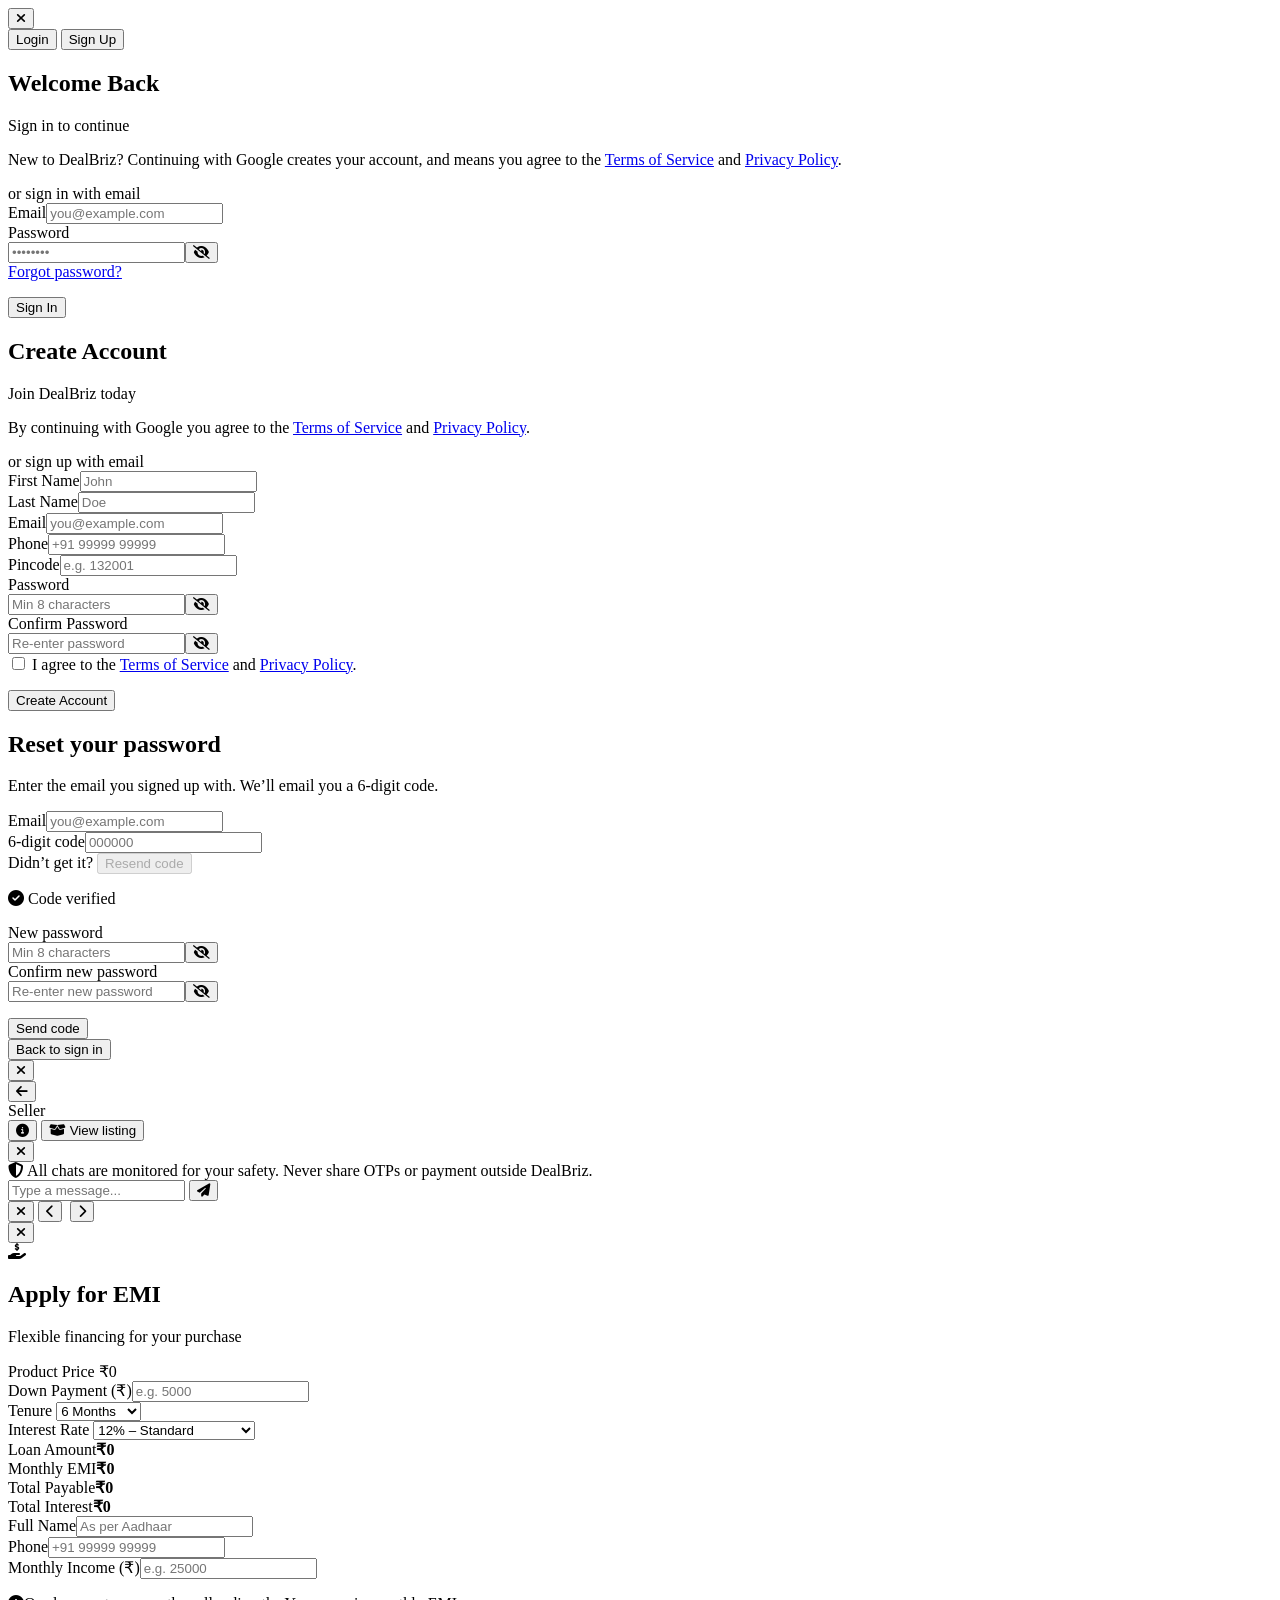
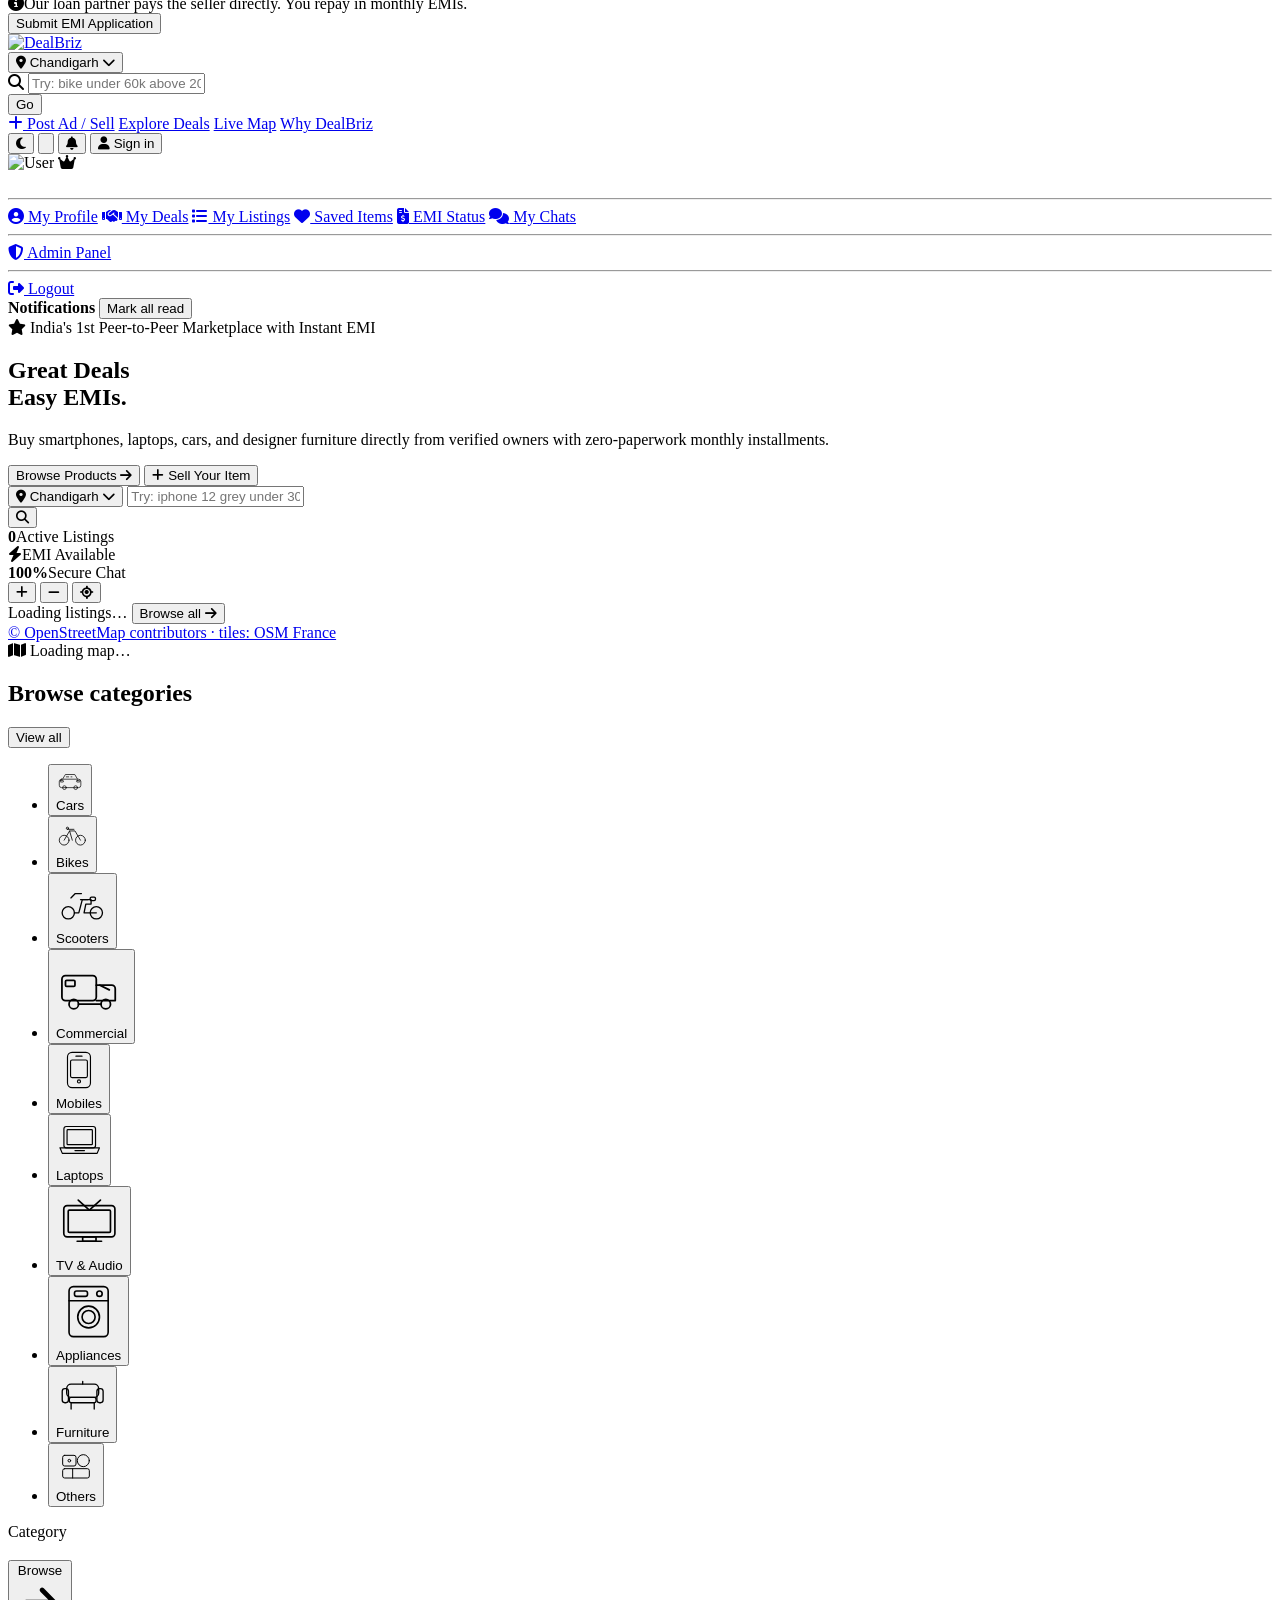
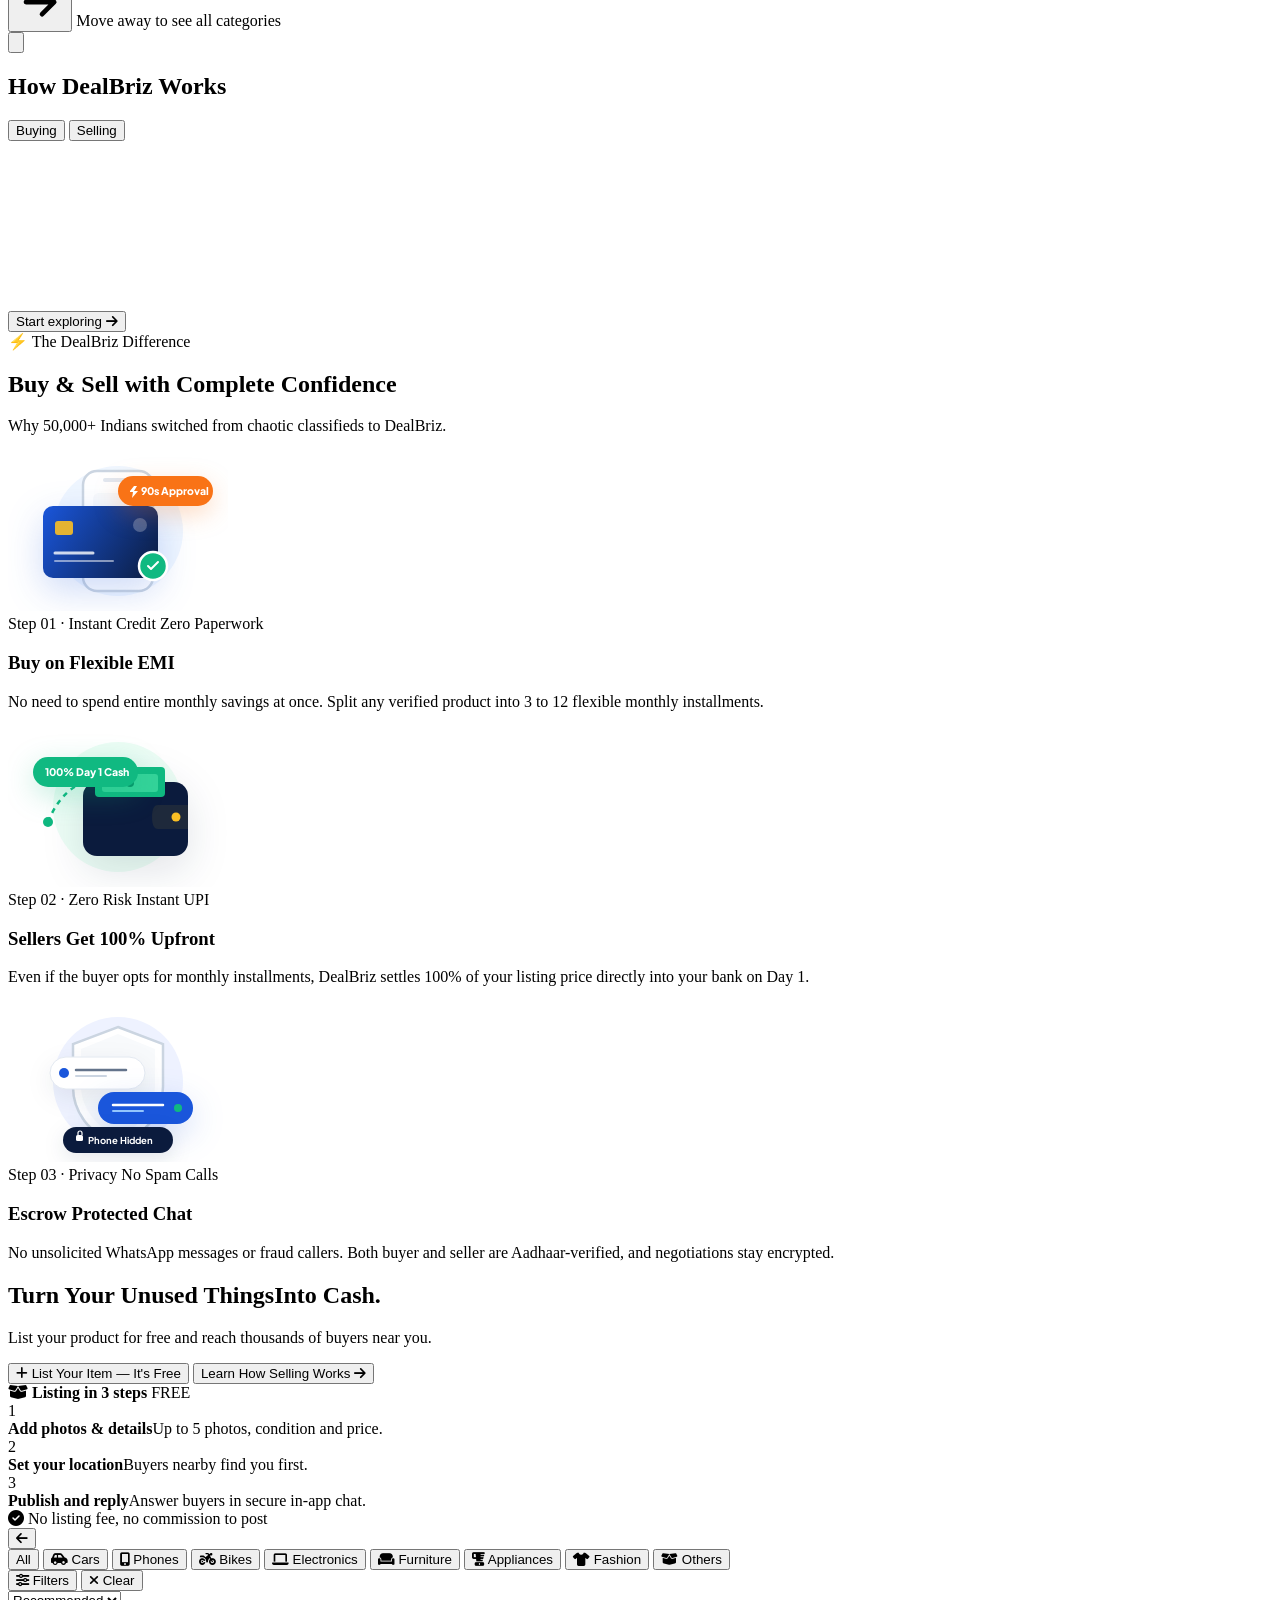
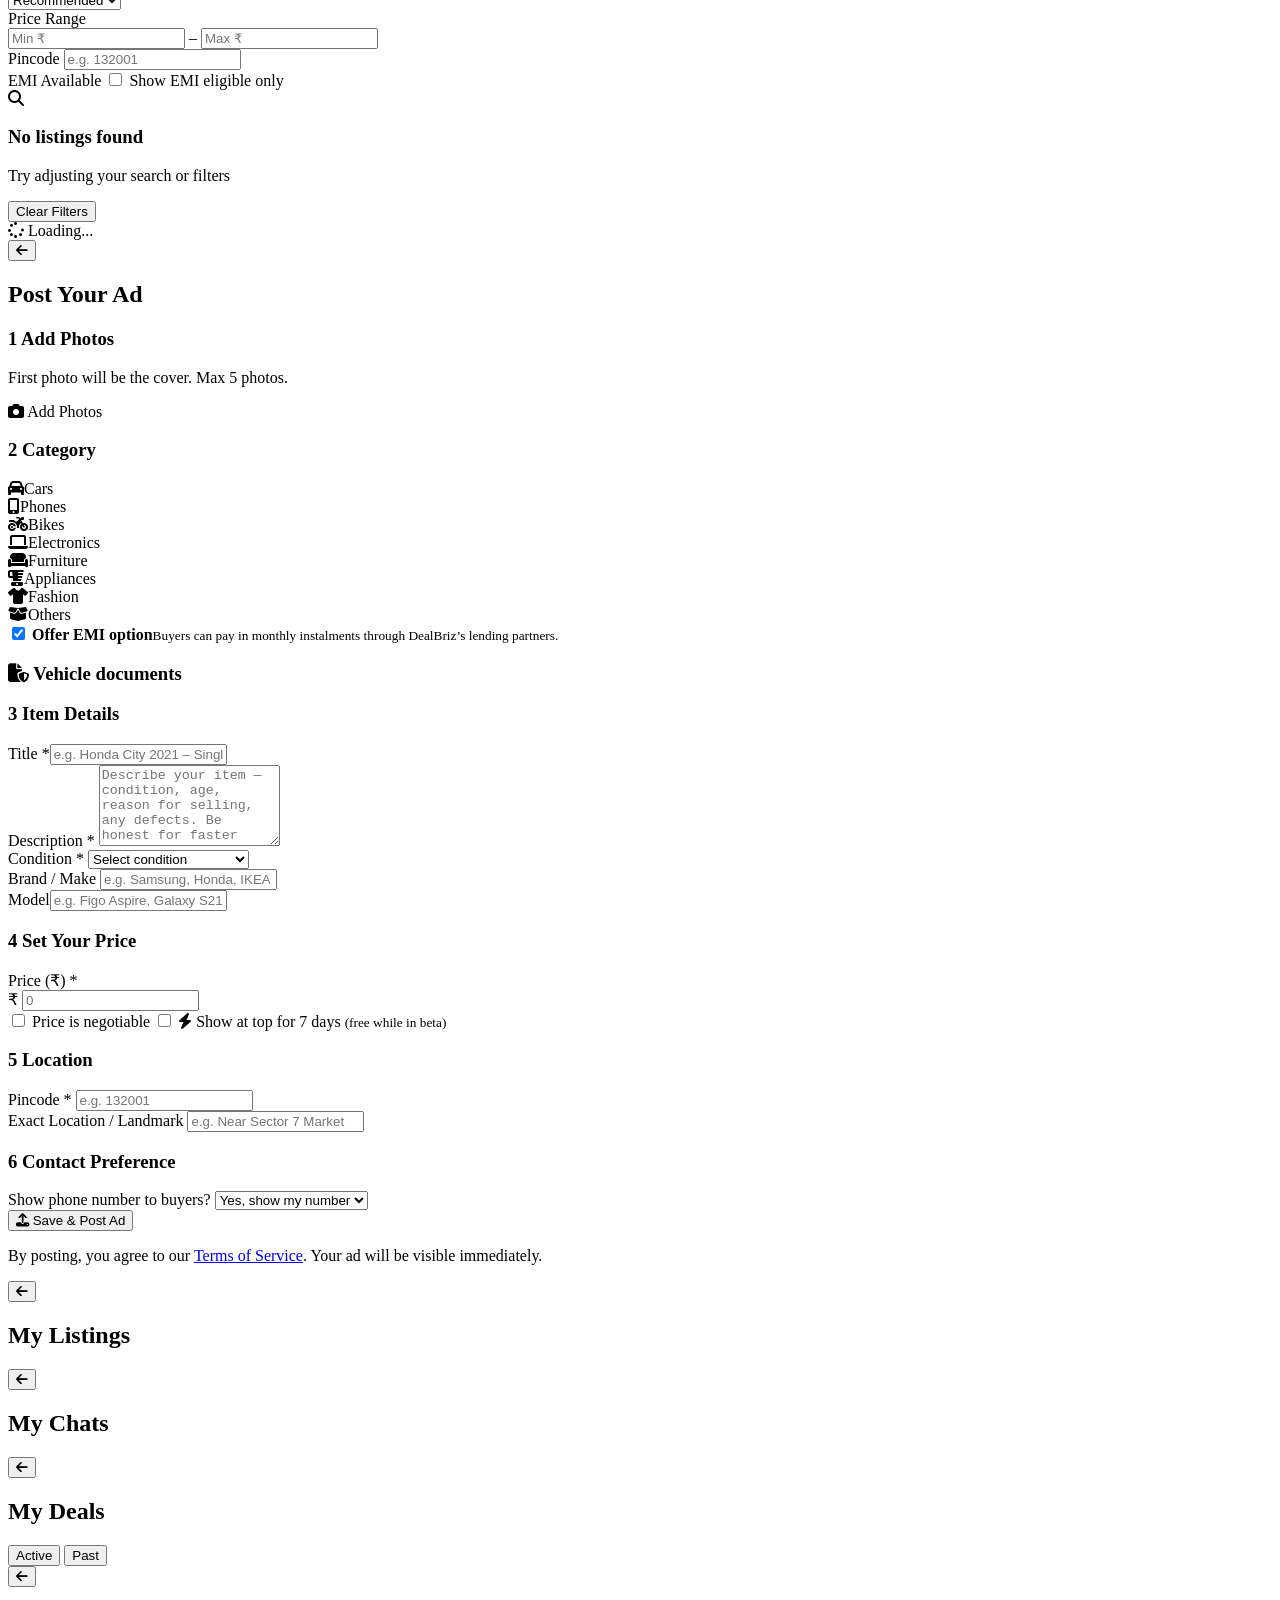
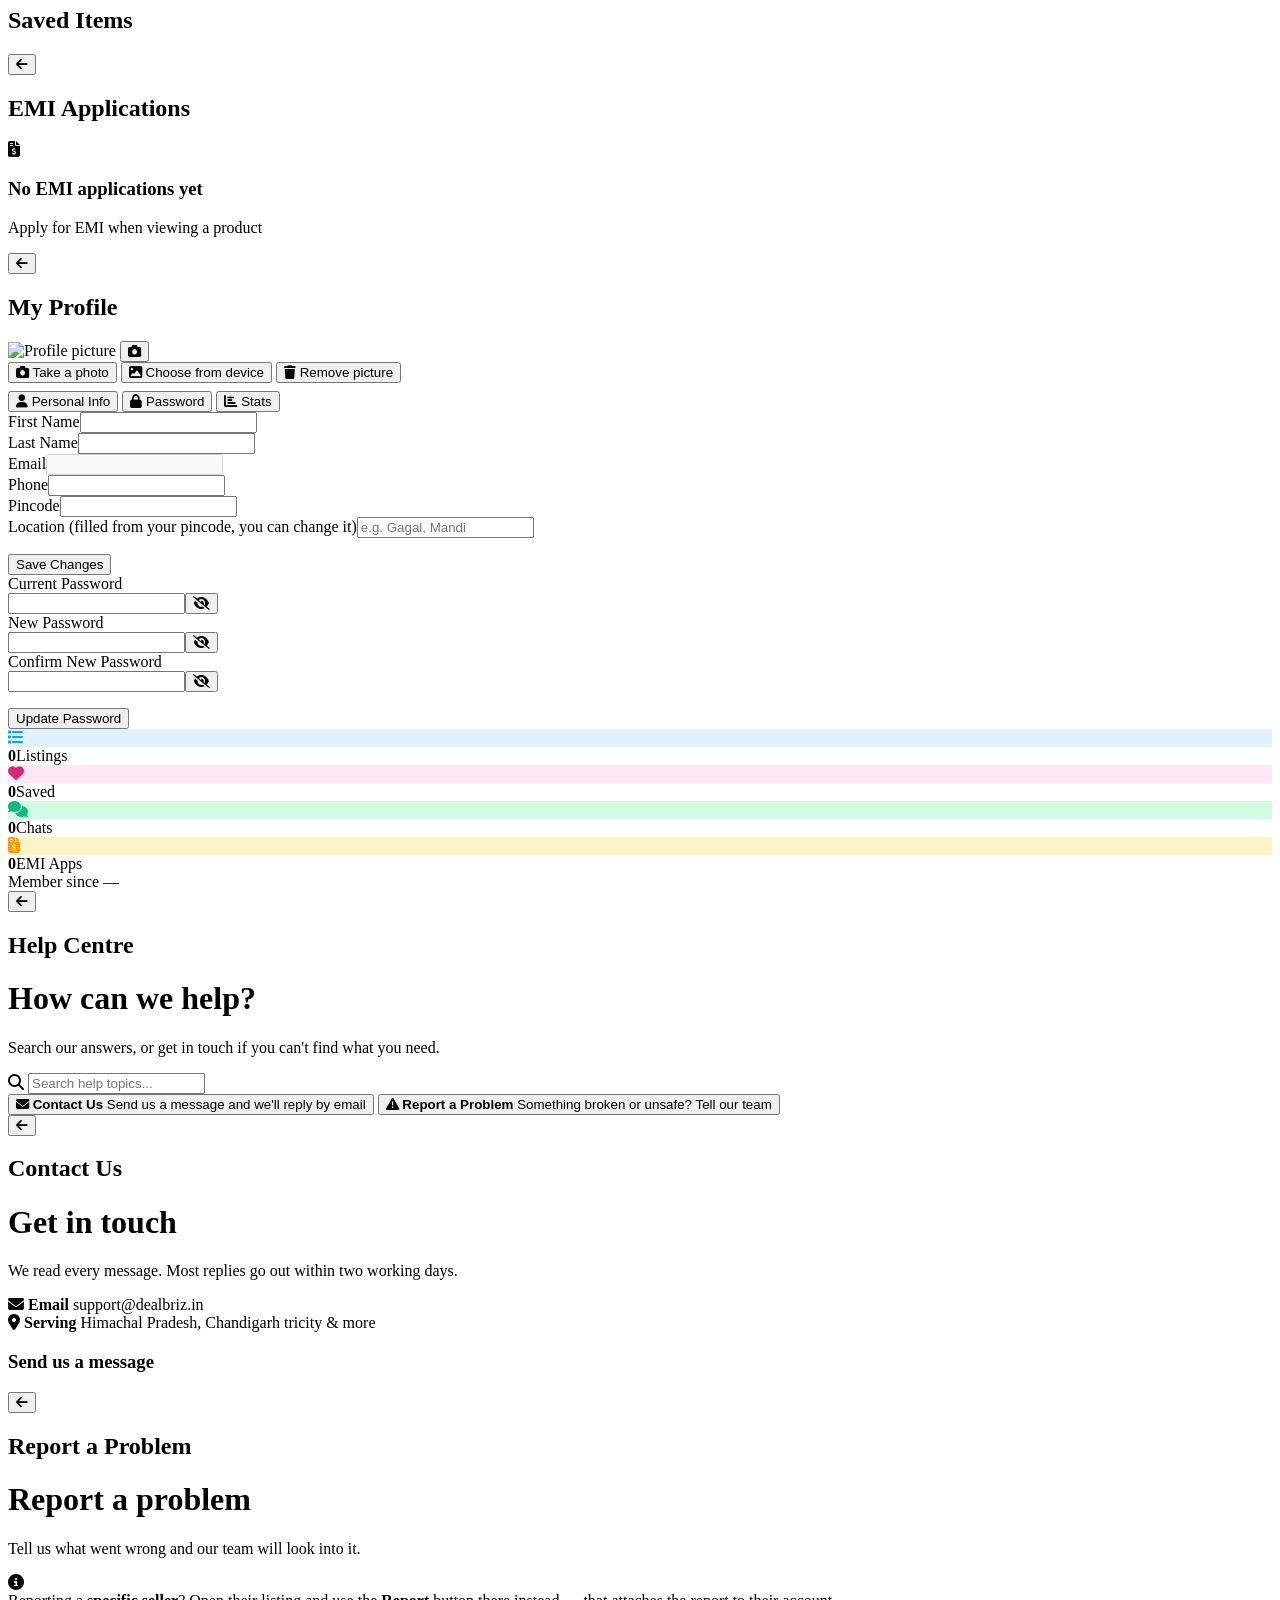
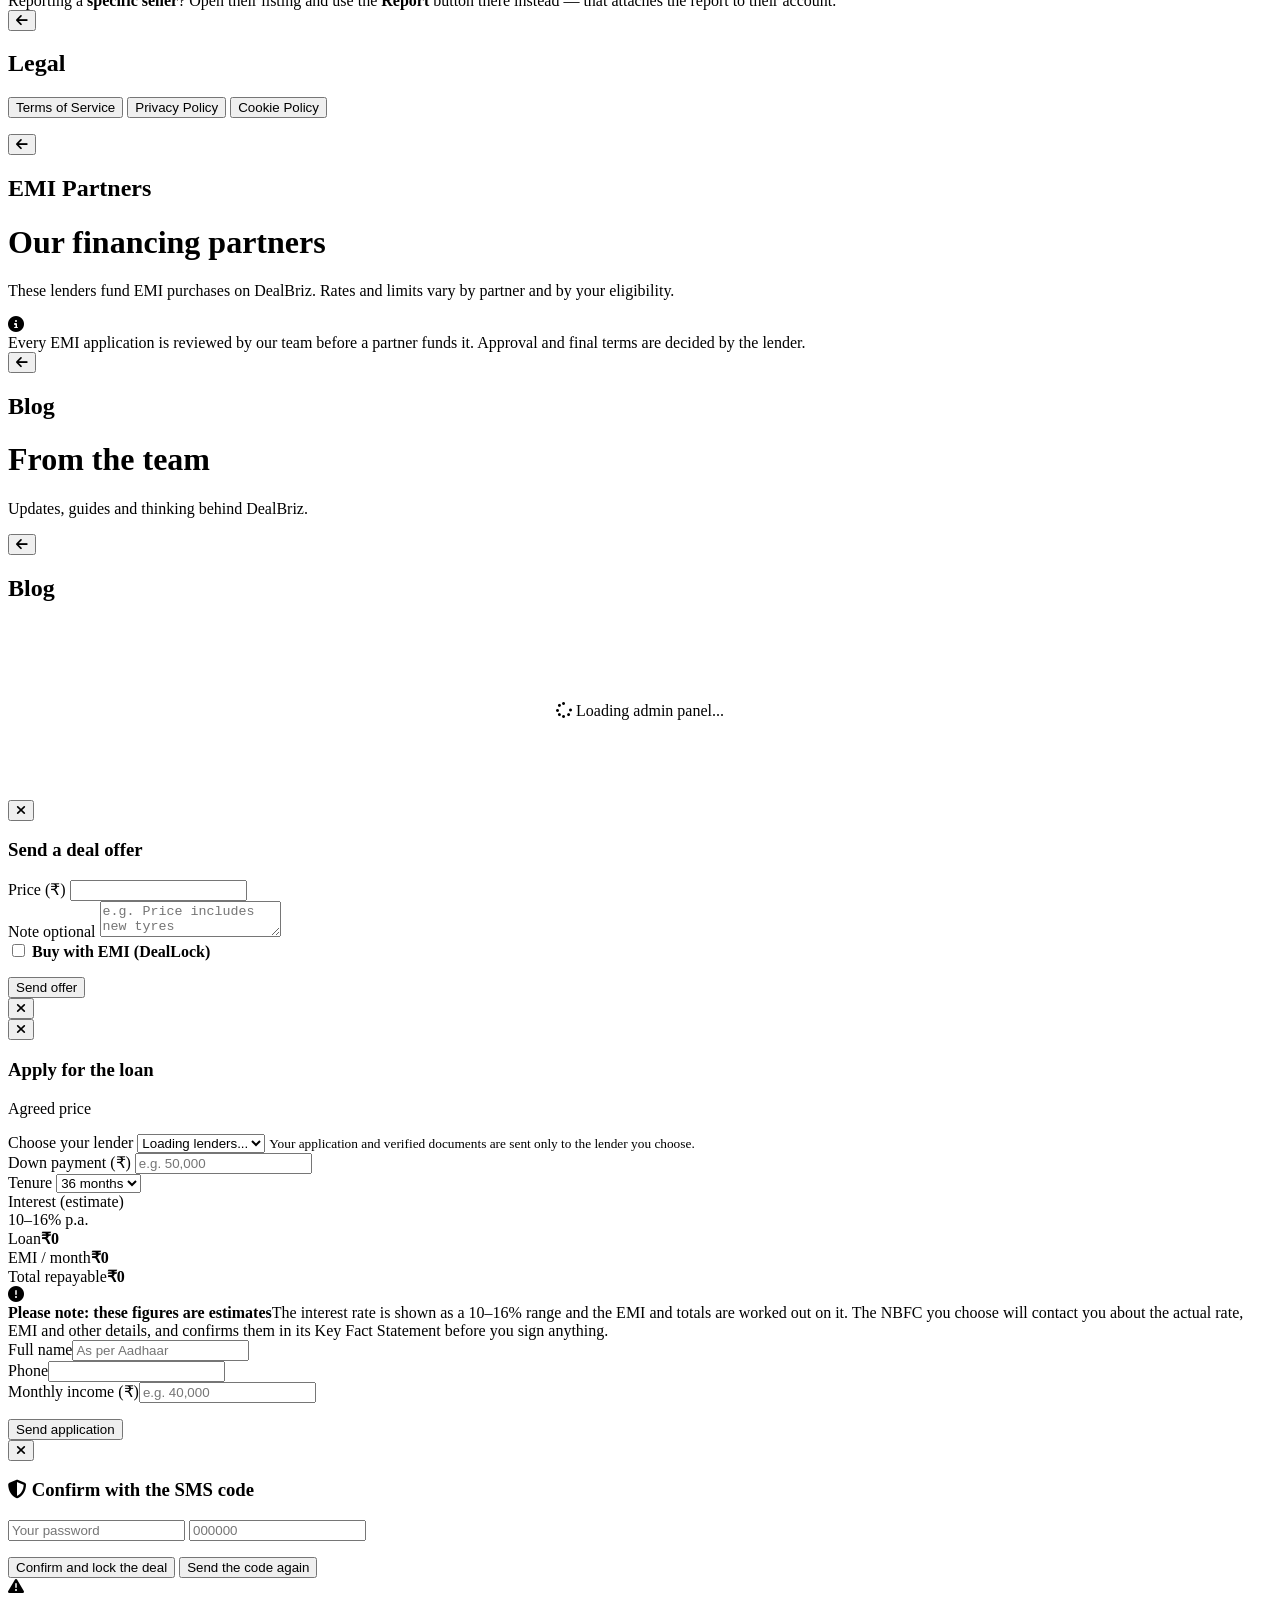
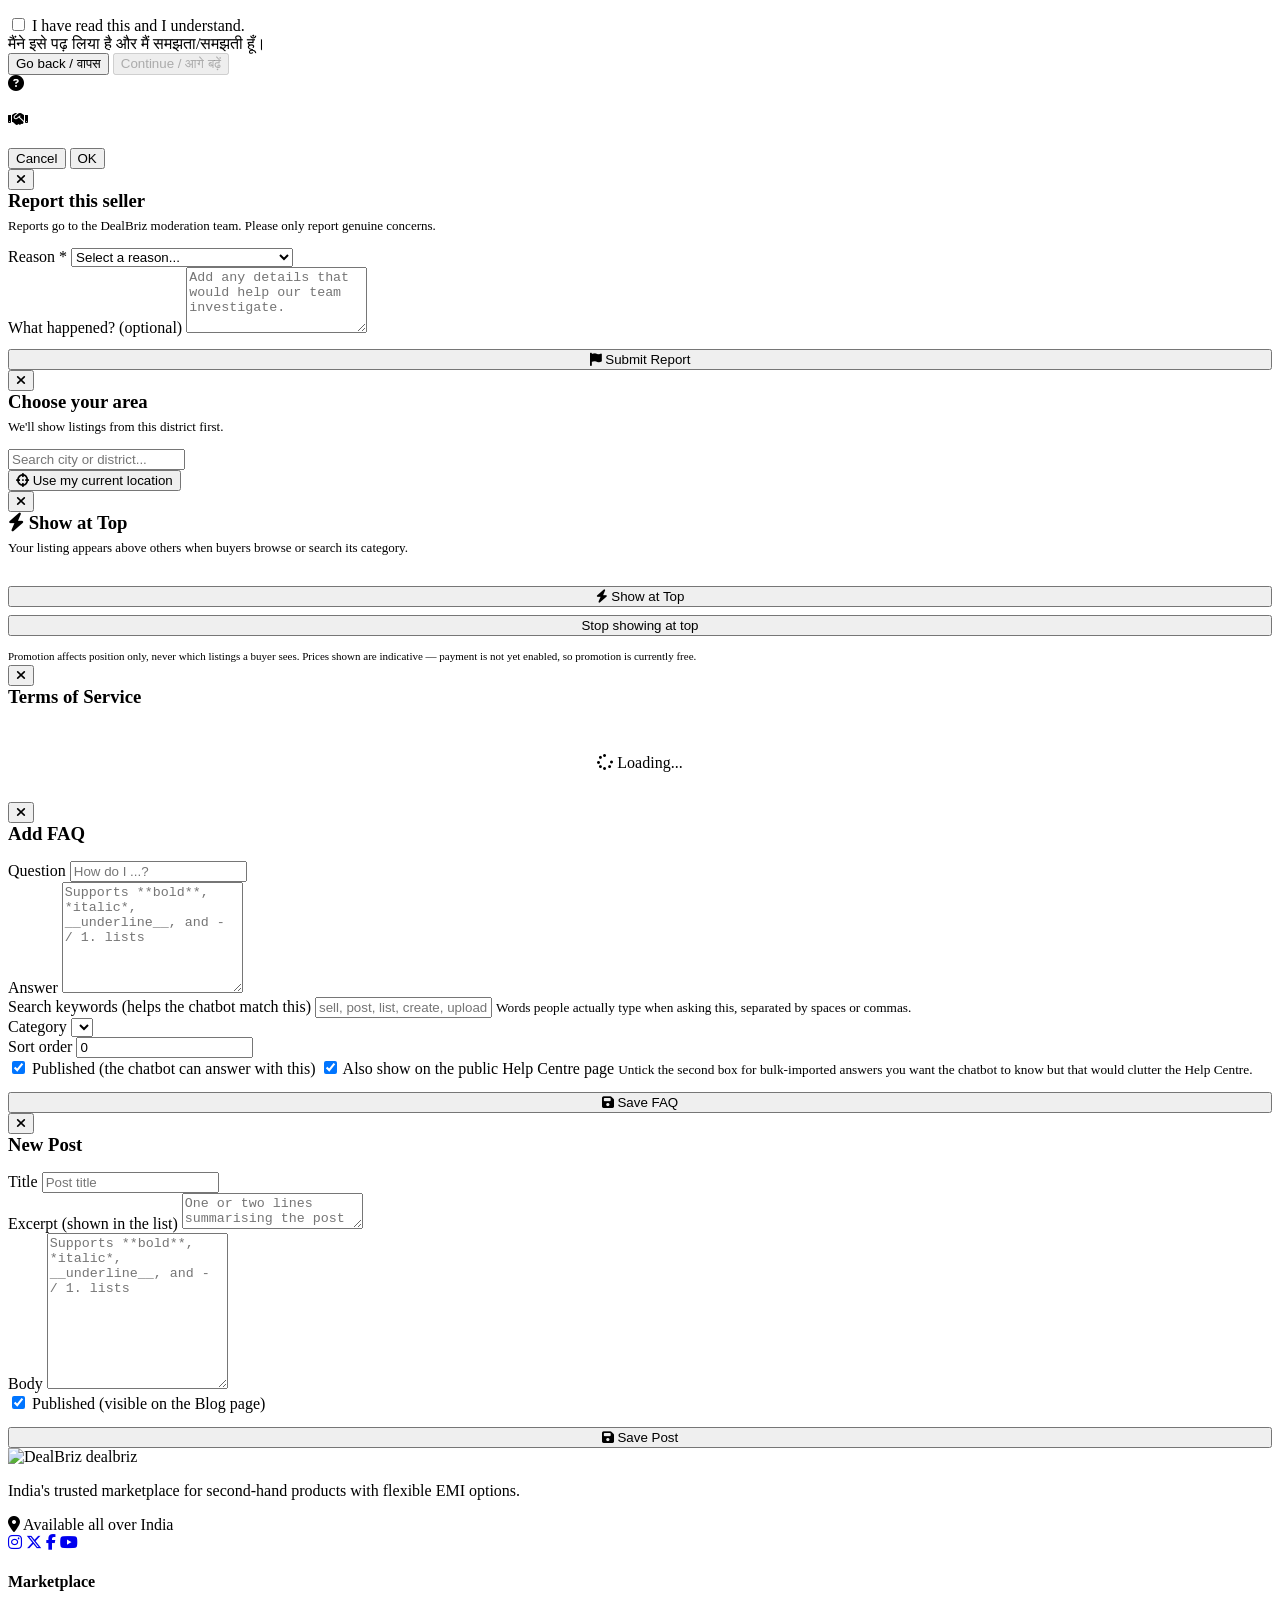
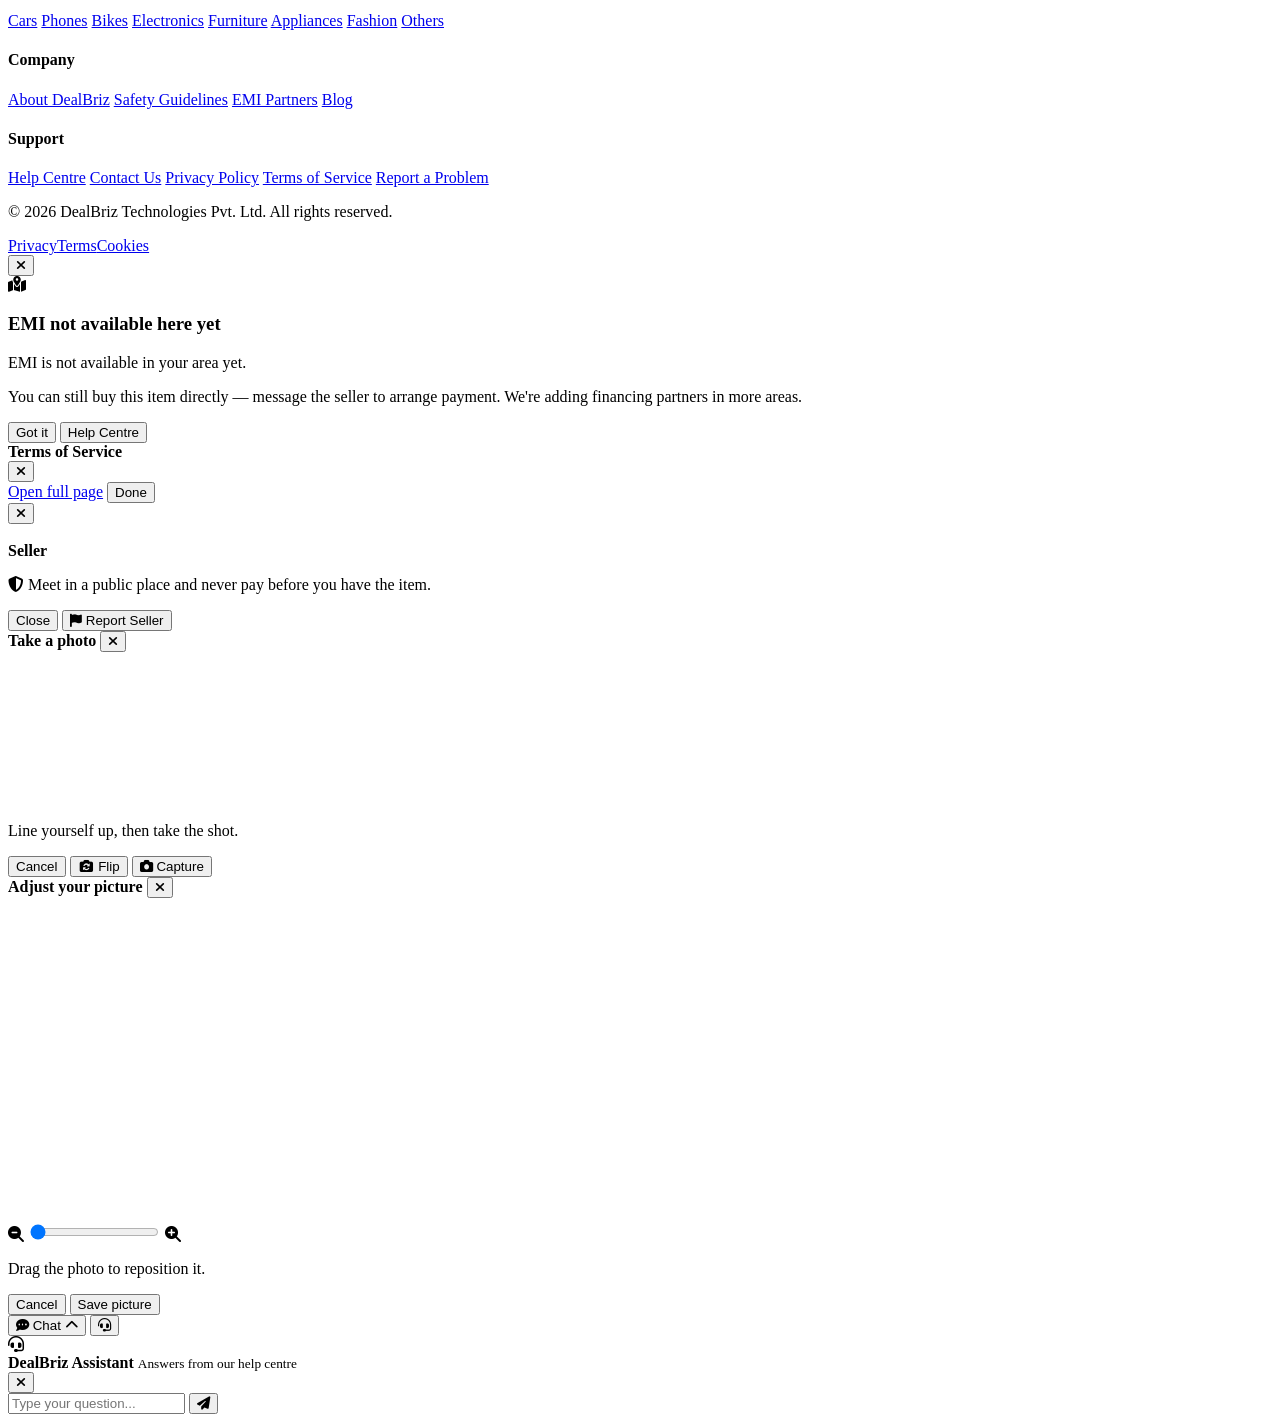
==== commit 6f557d53: "update frontend" ====
--- a/frontend/index.html
+++ b/frontend/index.html
@@ -20,13 +20,13 @@
 <link href="https://fonts.googleapis.com/css2?family=Bricolage+Grotesque:opsz,wght@12..96,400;12..96,600;12..96,700;12..96,800&family=IBM+Plex+Mono:wght@400;500;600&display=swap" rel="stylesheet">
 <link rel="stylesheet" href="https://cdnjs.cloudflare.com/ajax/libs/font-awesome/6.5.0/css/all.min.css">
 <link href="https://fonts.googleapis.com/css2?family=Plus+Jakarta+Sans:wght@400;500;600;700;800&display=swap" rel="stylesheet">
-<link rel="stylesheet" href="/style.css?v=20261031c">
+<link rel="stylesheet" href="/style.css?v=20261102a">
 <link rel="stylesheet" href="https://unpkg.com/leaflet@1.9.4/dist/leaflet.css">
 <link rel="stylesheet" href="https://unpkg.com/leaflet.markercluster@1.5.3/dist/MarkerCluster.css">
-<link rel="stylesheet" href="/home.css?v=20261031a">
+<link rel="stylesheet" href="/home.css?v=20261102a">
 <link rel="stylesheet" href="/how-it-works.css?v=20261027a">
 <link rel="stylesheet" href="/lottie.css?v=20261026a">
-<link rel="stylesheet" href="/browse-categories.css?v=20261101b">
+<link rel="stylesheet" href="/browse-categories.css?v=20261102a">
 <link rel="stylesheet" href="/deals.css?v=20261029a">
 
 <script src="/seo.js?v=20261029a"></script>
@@ -609,7 +609,6 @@
     <button class="cat-pill" data-cat="furniture" onclick="setCat(this,'furniture')"><i class="fas fa-couch"></i> Furniture</button>
     <button class="cat-pill" data-cat="appliances" onclick="setCat(this,'appliances')"><i class="fas fa-blender"></i> Appliances</button>
     <button class="cat-pill" data-cat="fashion" onclick="setCat(this,'fashion')"><i class="fas fa-shirt"></i> Fashion</button>
-    <button class="cat-pill" data-cat="property" onclick="setCat(this,'property')"><i class="fas fa-building"></i> Property</button>
     <button class="cat-pill" data-cat="others" onclick="setCat(this,'others')"><i class="fas fa-box-open"></i> Others</button>
     </div>
   </div>
@@ -693,7 +692,6 @@
         <div class="sell-cat-item" data-cat="furniture" onclick="selectSellCat(this,'furniture')"><i class="fas fa-couch"></i><span>Furniture</span></div>
         <div class="sell-cat-item" data-cat="appliances" onclick="selectSellCat(this,'appliances')"><i class="fas fa-blender"></i><span>Appliances</span></div>
         <div class="sell-cat-item" data-cat="fashion" onclick="selectSellCat(this,'fashion')"><i class="fas fa-tshirt"></i><span>Fashion</span></div>
-        <div class="sell-cat-item" data-cat="property" onclick="selectSellCat(this,'property')"><i class="fas fa-home"></i><span>Property</span></div>
         <div class="sell-cat-item" data-cat="others" onclick="selectSellCat(this,'others')"><i class="fas fa-box-open"></i><span>Others</span></div>
       </div>
             <label class="toggle-label emi-feature sell-emi-toggle"><input type="checkbox" id="sellEmiEligible" checked onchange="if (typeof sellDocsRender === 'function') sellDocsRender()">
@@ -859,7 +857,8 @@
       </div>
       <div class="form-group"><label>Email</label><input type="email" id="profileEmail" disabled autocomplete="off"></div>
       <div class="form-group"><label>Phone</label><input type="tel" id="profilePhone" inputmode="tel" maxlength="17" oninput="sanitisePhone(this)" autocomplete="off"></div>
-      <div class="form-group"><label>Pincode</label><input type="text" id="profilePincode" maxlength="6" autocomplete="off"></div>
+      <div class="form-group"><label>Pincode</label><input type="text" id="profilePincode" maxlength="6" inputmode="numeric" autocomplete="off" oninput="profilePincodeChanged()"></div>
+      <div class="form-group"><label>Location <span class="profile-optional">(filled from your pincode, you can change it)</span></label><input type="text" id="profileLocation" maxlength="120" placeholder="e.g. Gagal, Mandi" autocomplete="off" oninput="this.dataset.auto = this.value.trim() ? '0' : ''"></div>
       <p id="profileDetailsMsg" class="profile-msg hidden"></p>
       <button class="btn-primary" data-enter-submit onclick="saveProfileDetails()">Save Changes</button>
     </div>
@@ -1178,12 +1177,12 @@
 <script src="/analytics.js?v=20261023a"></script>
 <script src="https://cdn.jsdelivr.net/npm/chart.js@4.4.4/dist/chart.umd.min.js"></script>
 <script src="/geo.js?v=20261022c"></script>
-<script src="/api-client.js?v=20261031a"></script>
+<script src="/api-client.js?v=20261102a"></script>
 <script src="/track.js?v=20261030a"></script>
-<script src="/app.js?v=20261031c"></script>
+<script src="/app.js?v=20261102a"></script>
 <script src="/deals.js?v=20261029a"></script>
 <script src="/how-it-works.js?v=20261027a"></script>
-<script src="/browse-categories.js?v=20261101f"></script>
+<script src="/browse-categories.js?v=20261102a"></script>
 <script src="https://cdnjs.cloudflare.com/ajax/libs/lottie-web/5.12.2/lottie_light.min.js" defer></script>
 <script src="/lottie-init.js?v=20261026a" defer></script>
 <div id="reportModal" class="modal-overlay hidden">
@@ -1352,7 +1351,6 @@
         <a href="/category/furniture" data-foot="cat:furniture" onclick="browseCategory('furniture'); return false;">Furniture</a>
         <a href="/category/appliances" data-foot="cat:appliances" onclick="browseCategory('appliances'); return false;">Appliances</a>
         <a href="/category/fashion" data-foot="cat:fashion" onclick="browseCategory('fashion'); return false;">Fashion</a>
-        <a href="/category/property" data-foot="cat:property" onclick="browseCategory('property'); return false;">Property</a>
         <a href="/category/others" data-foot="cat:others" onclick="browseCategory('others'); return false;">Others</a>
       </div>
       <div class="sf-col">
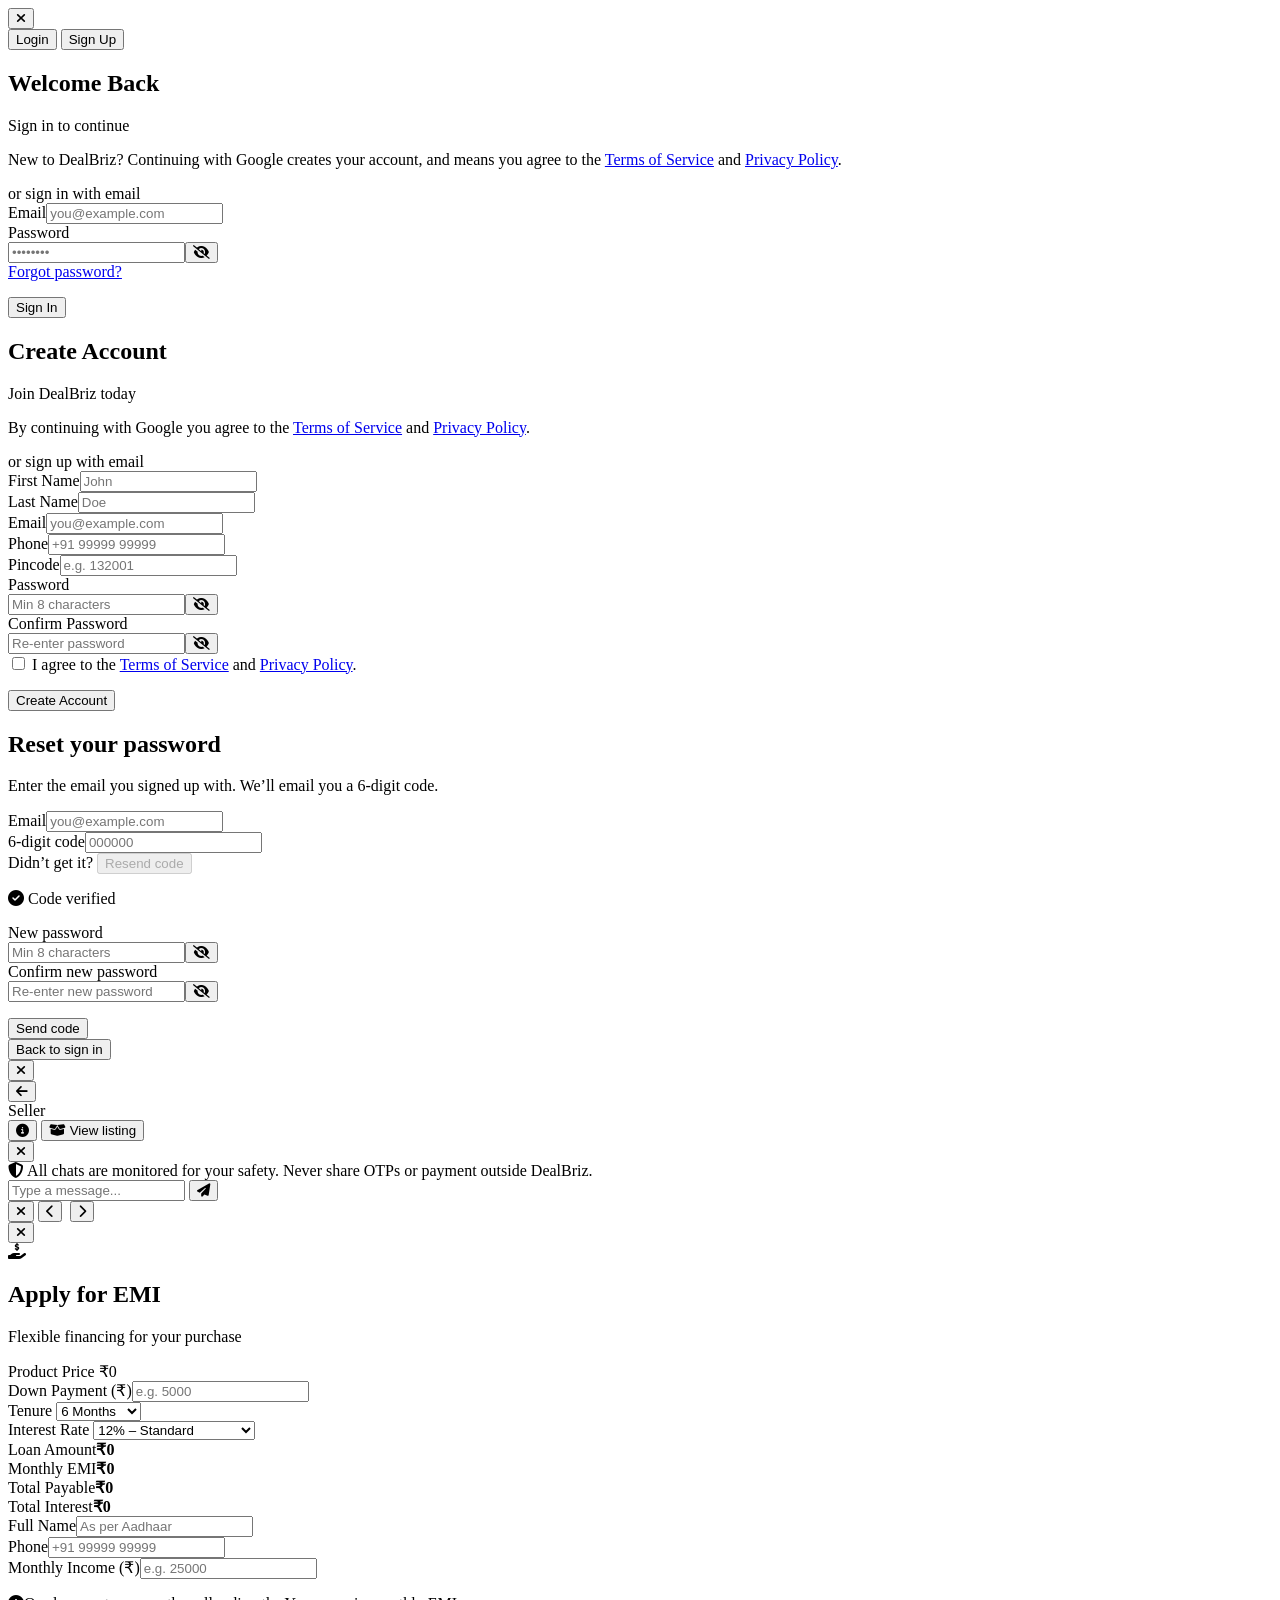
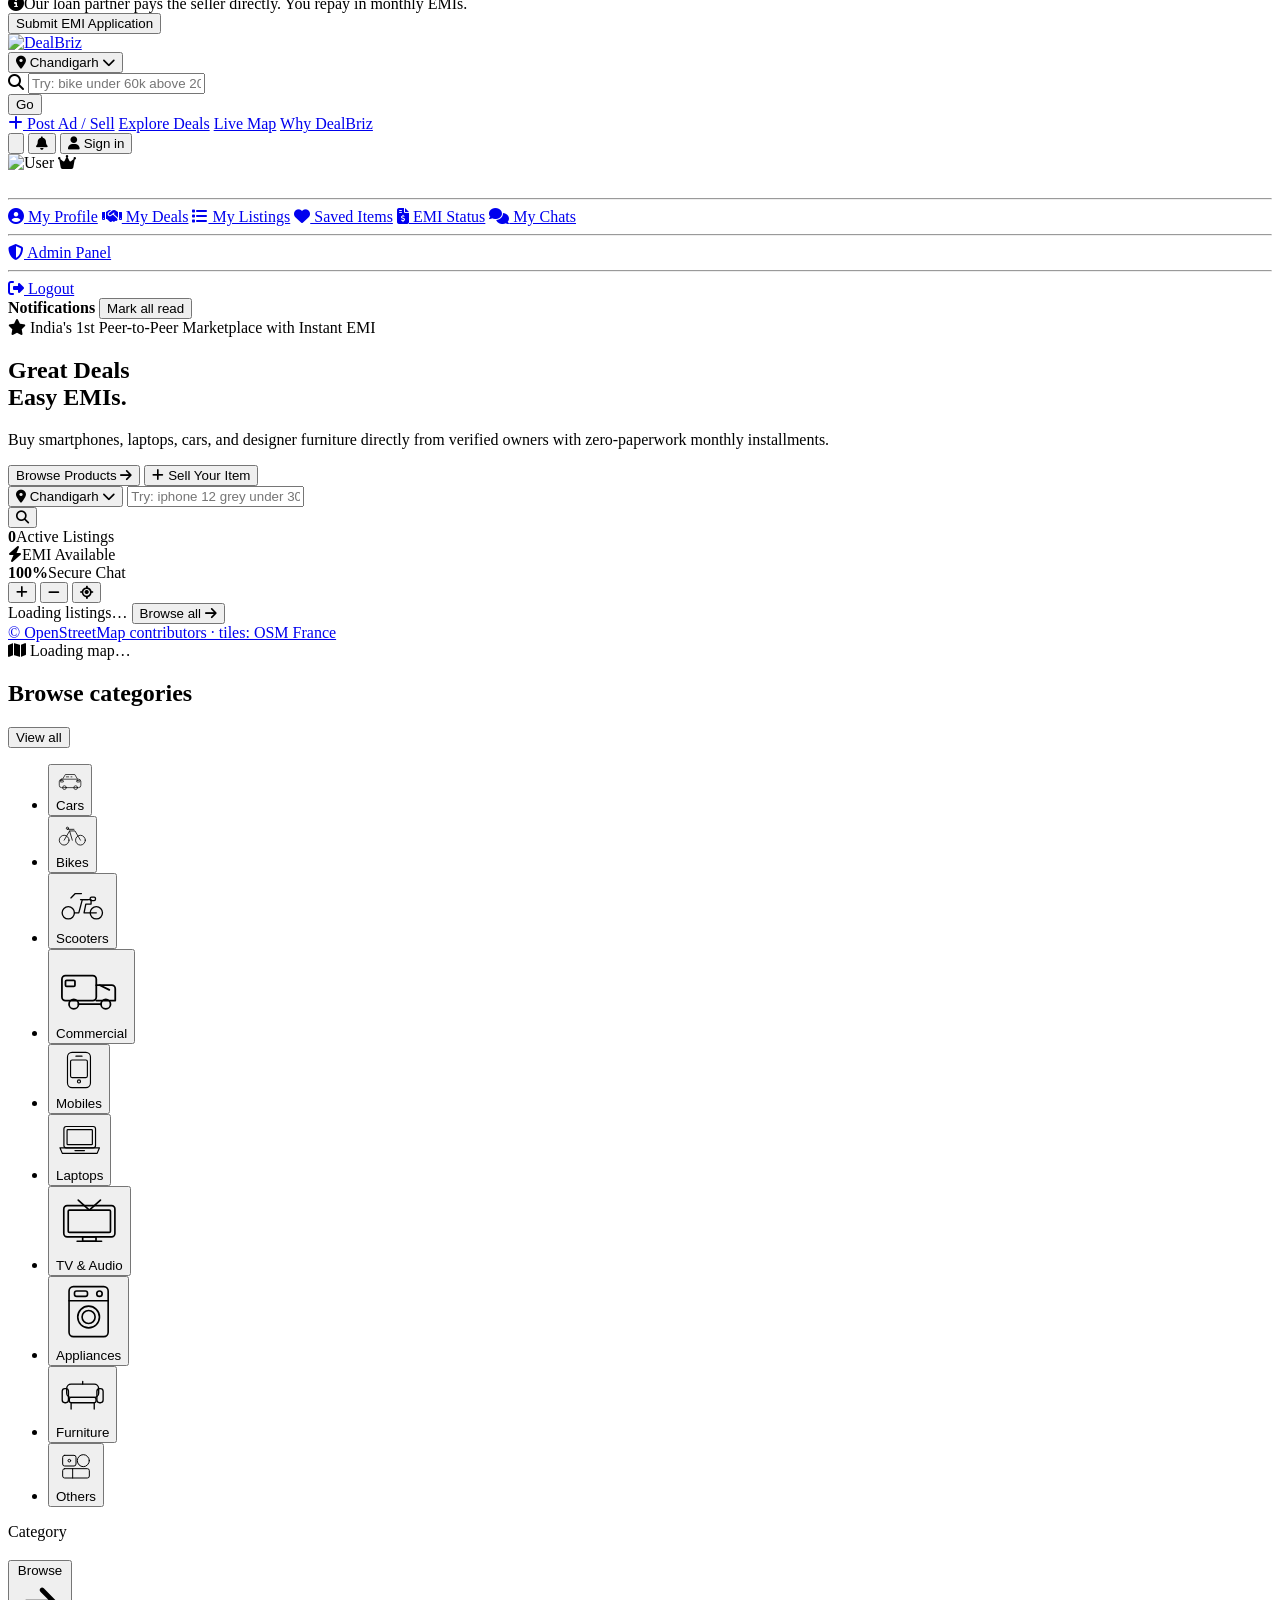
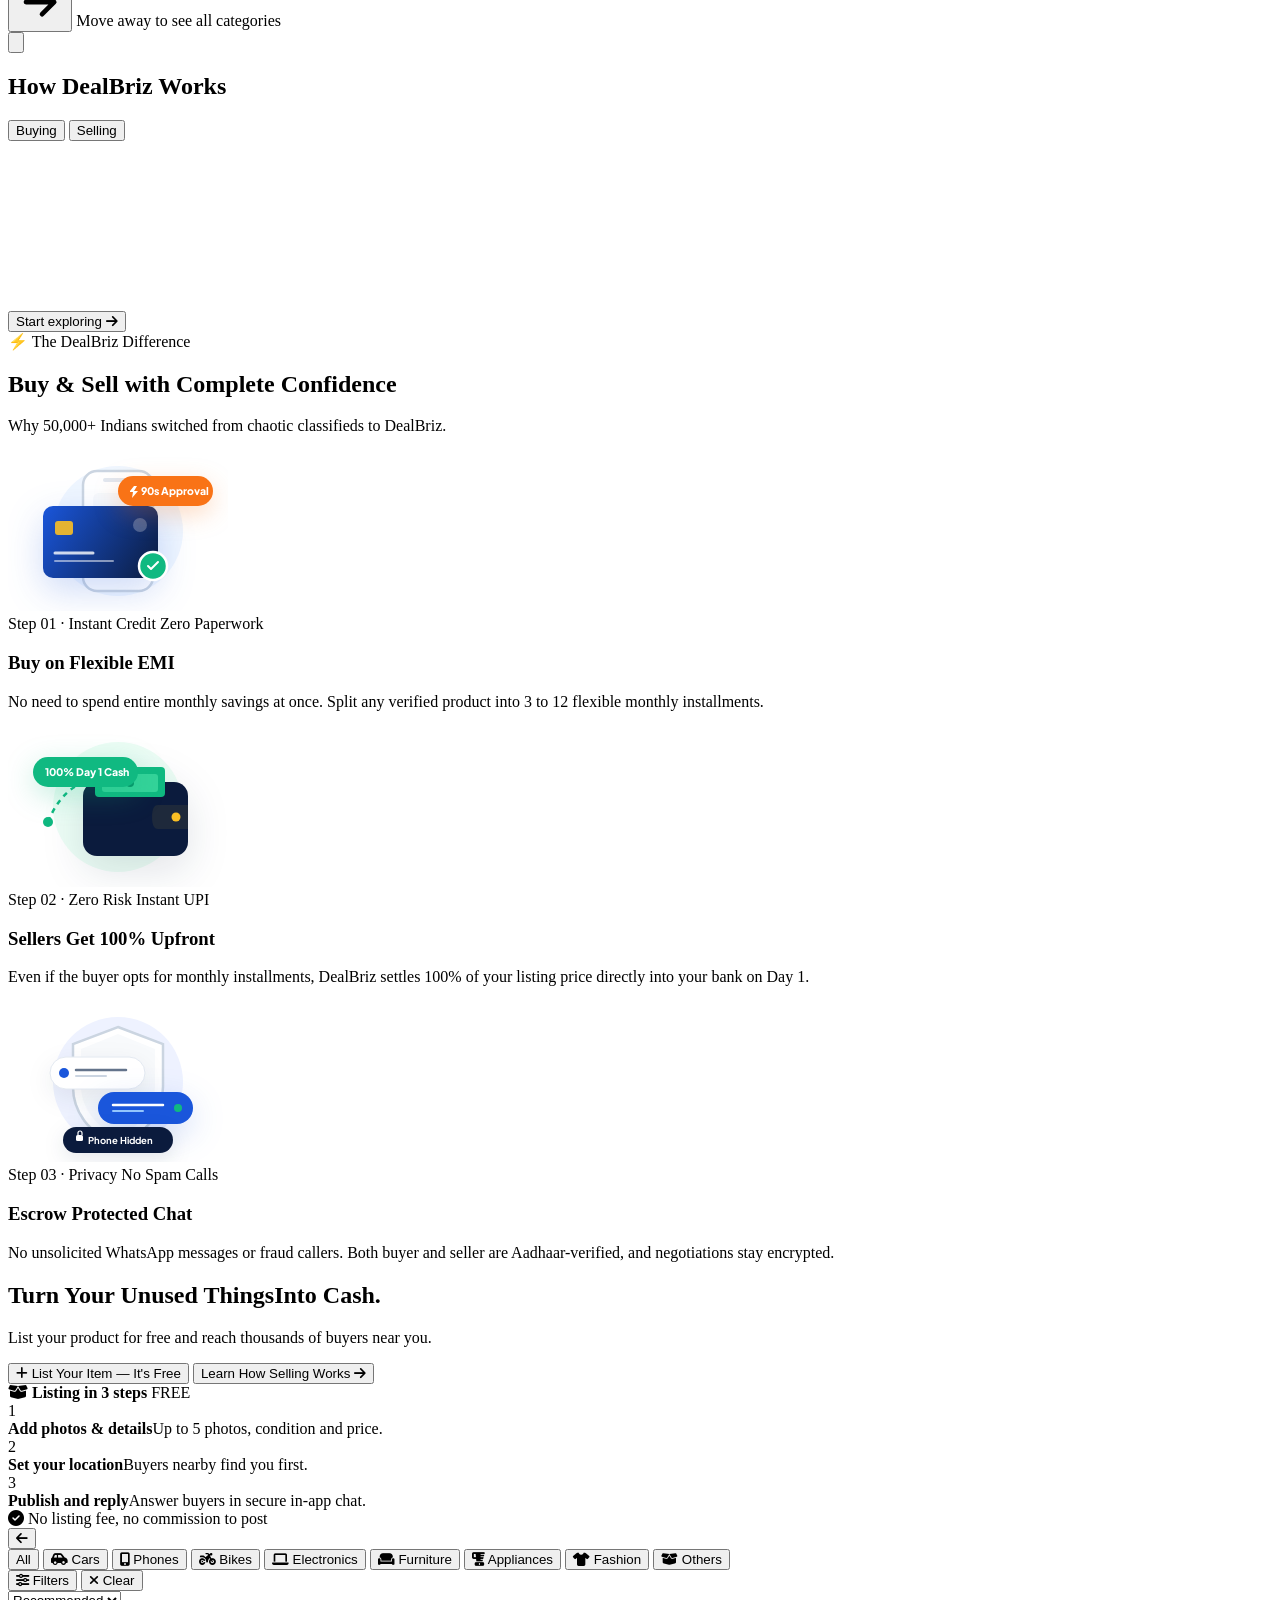
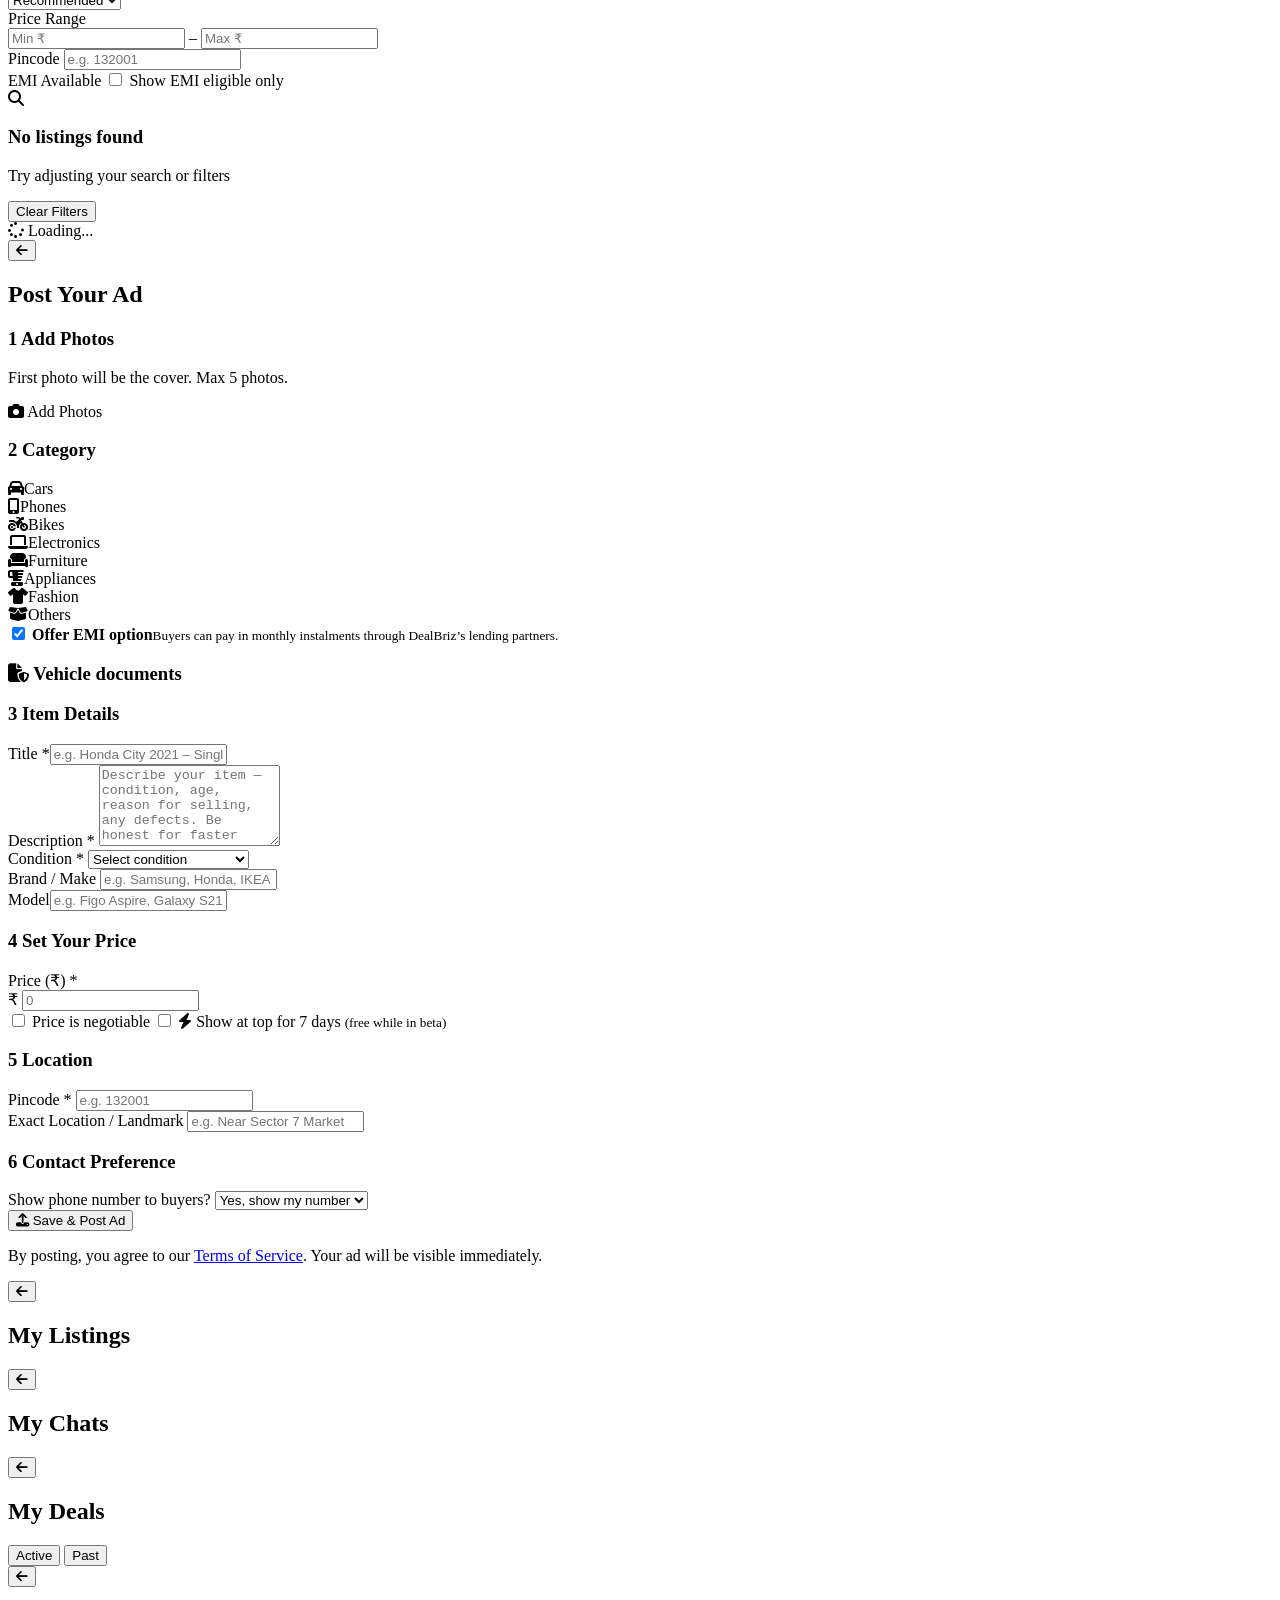
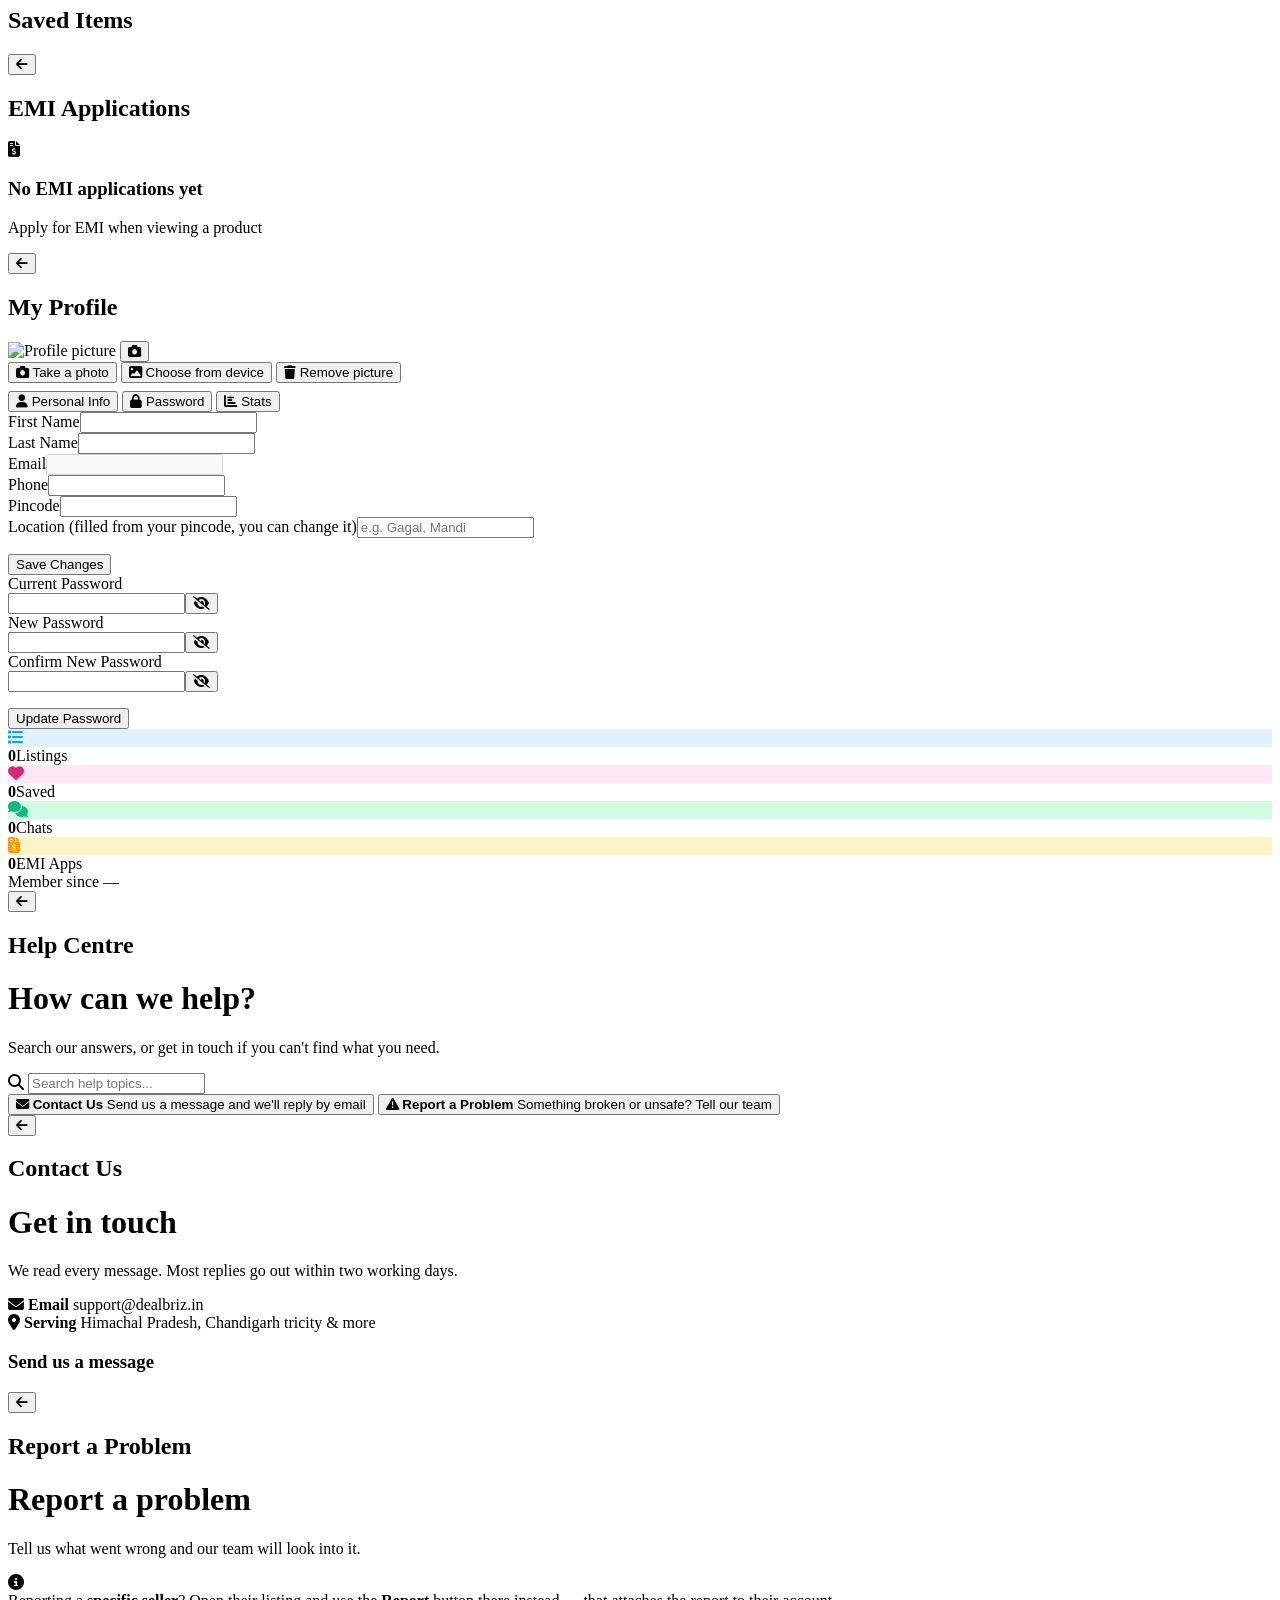
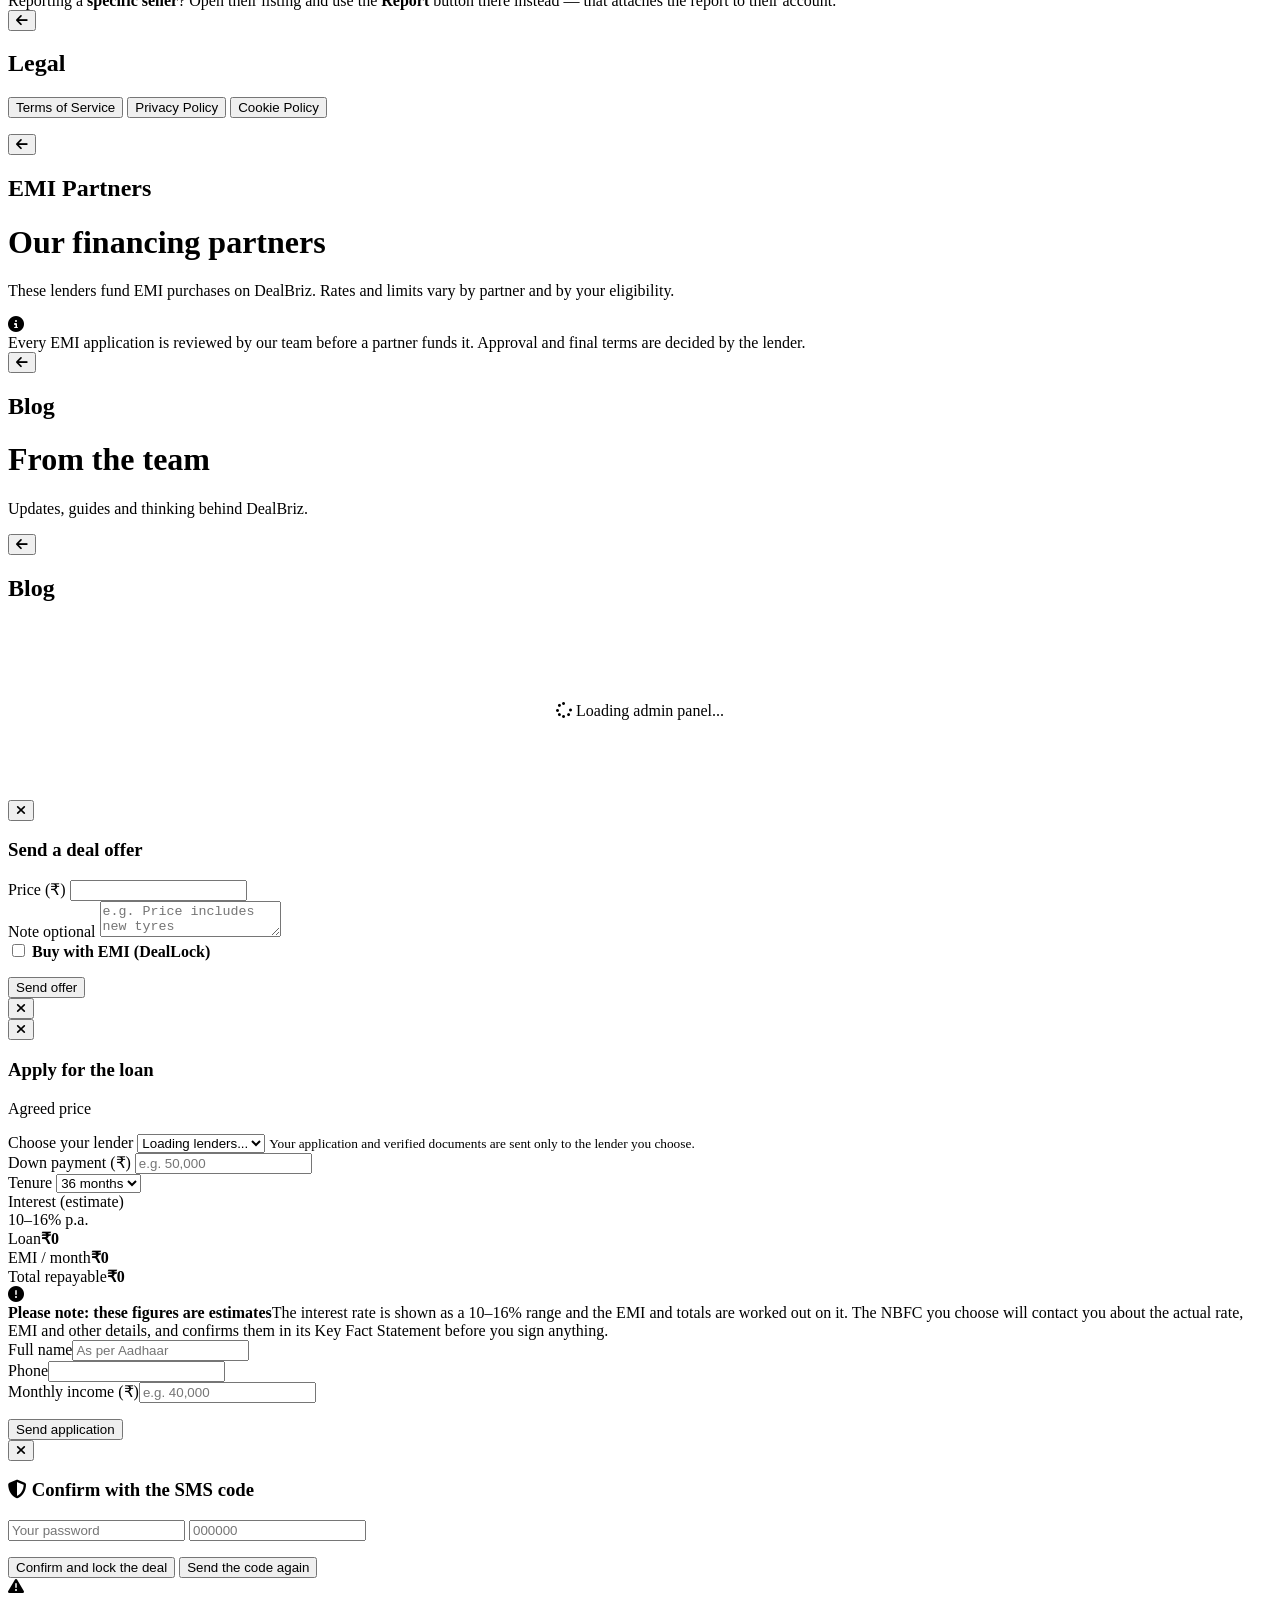
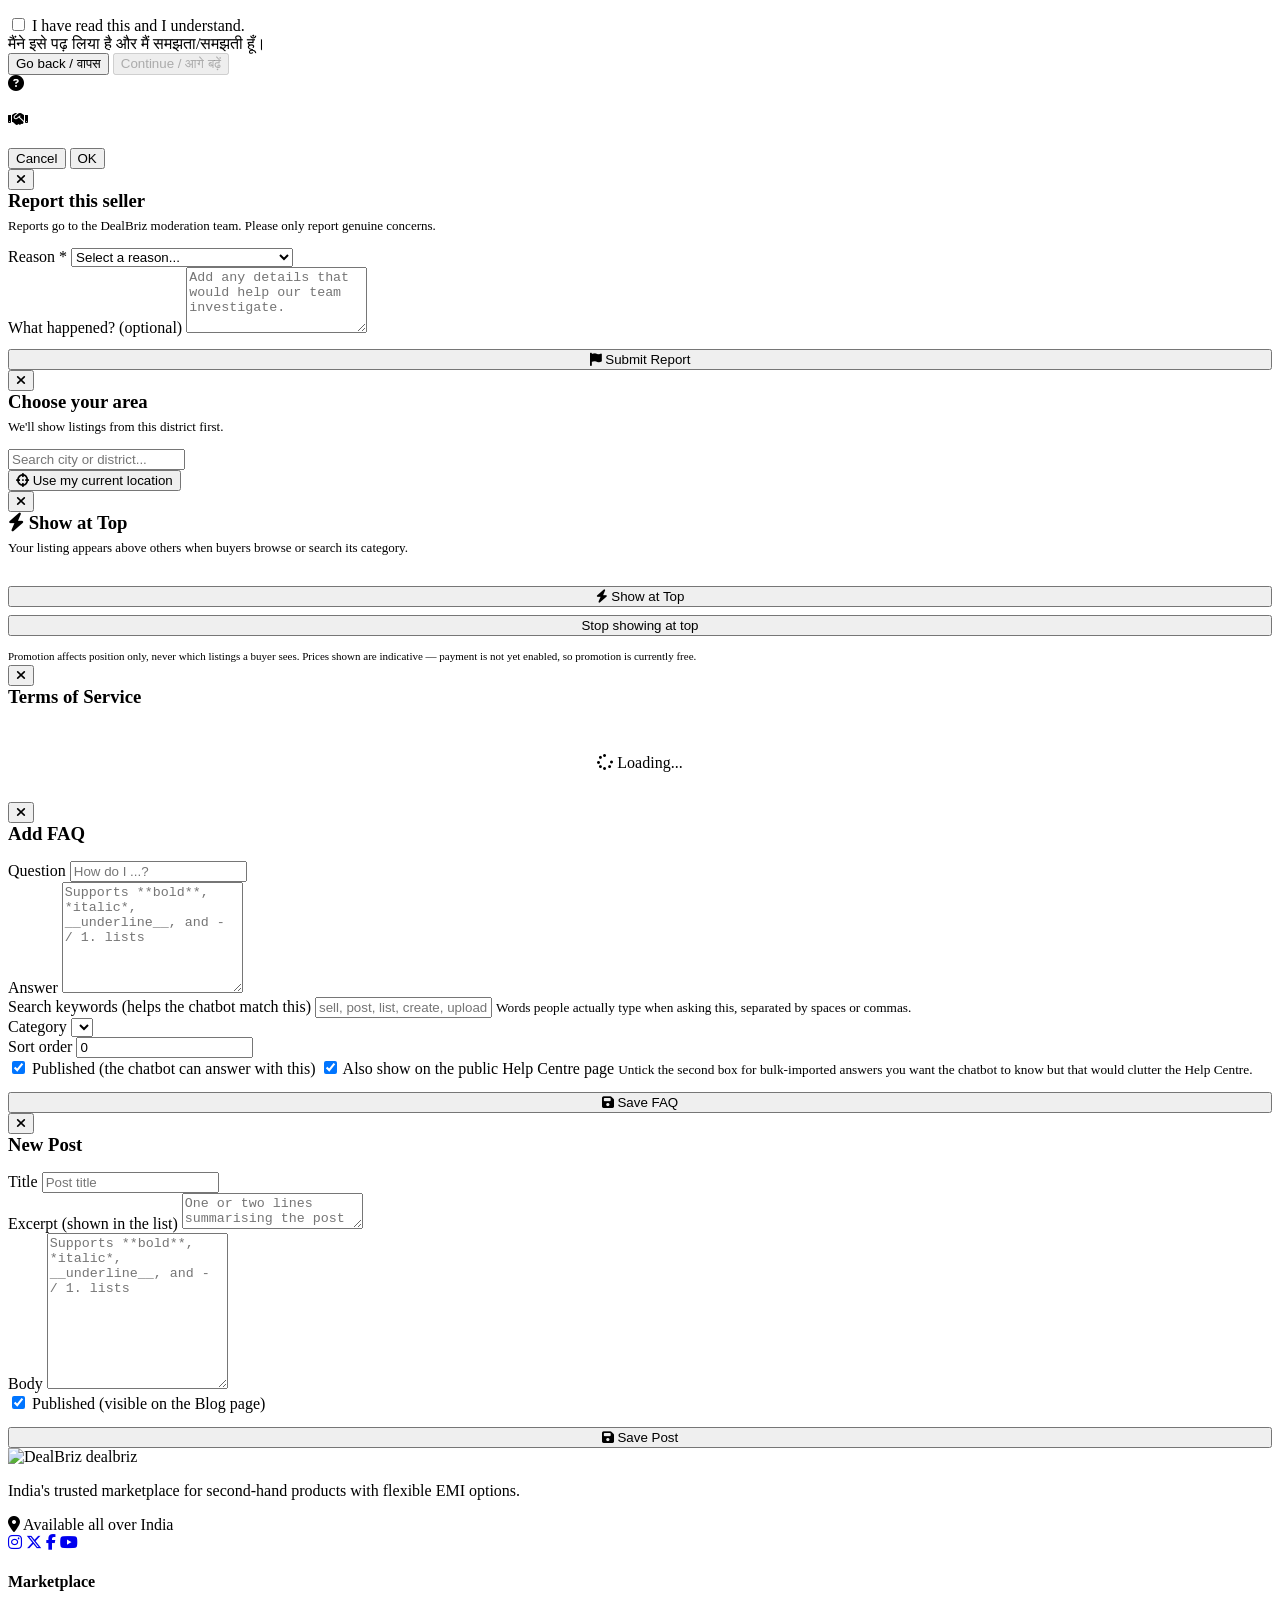
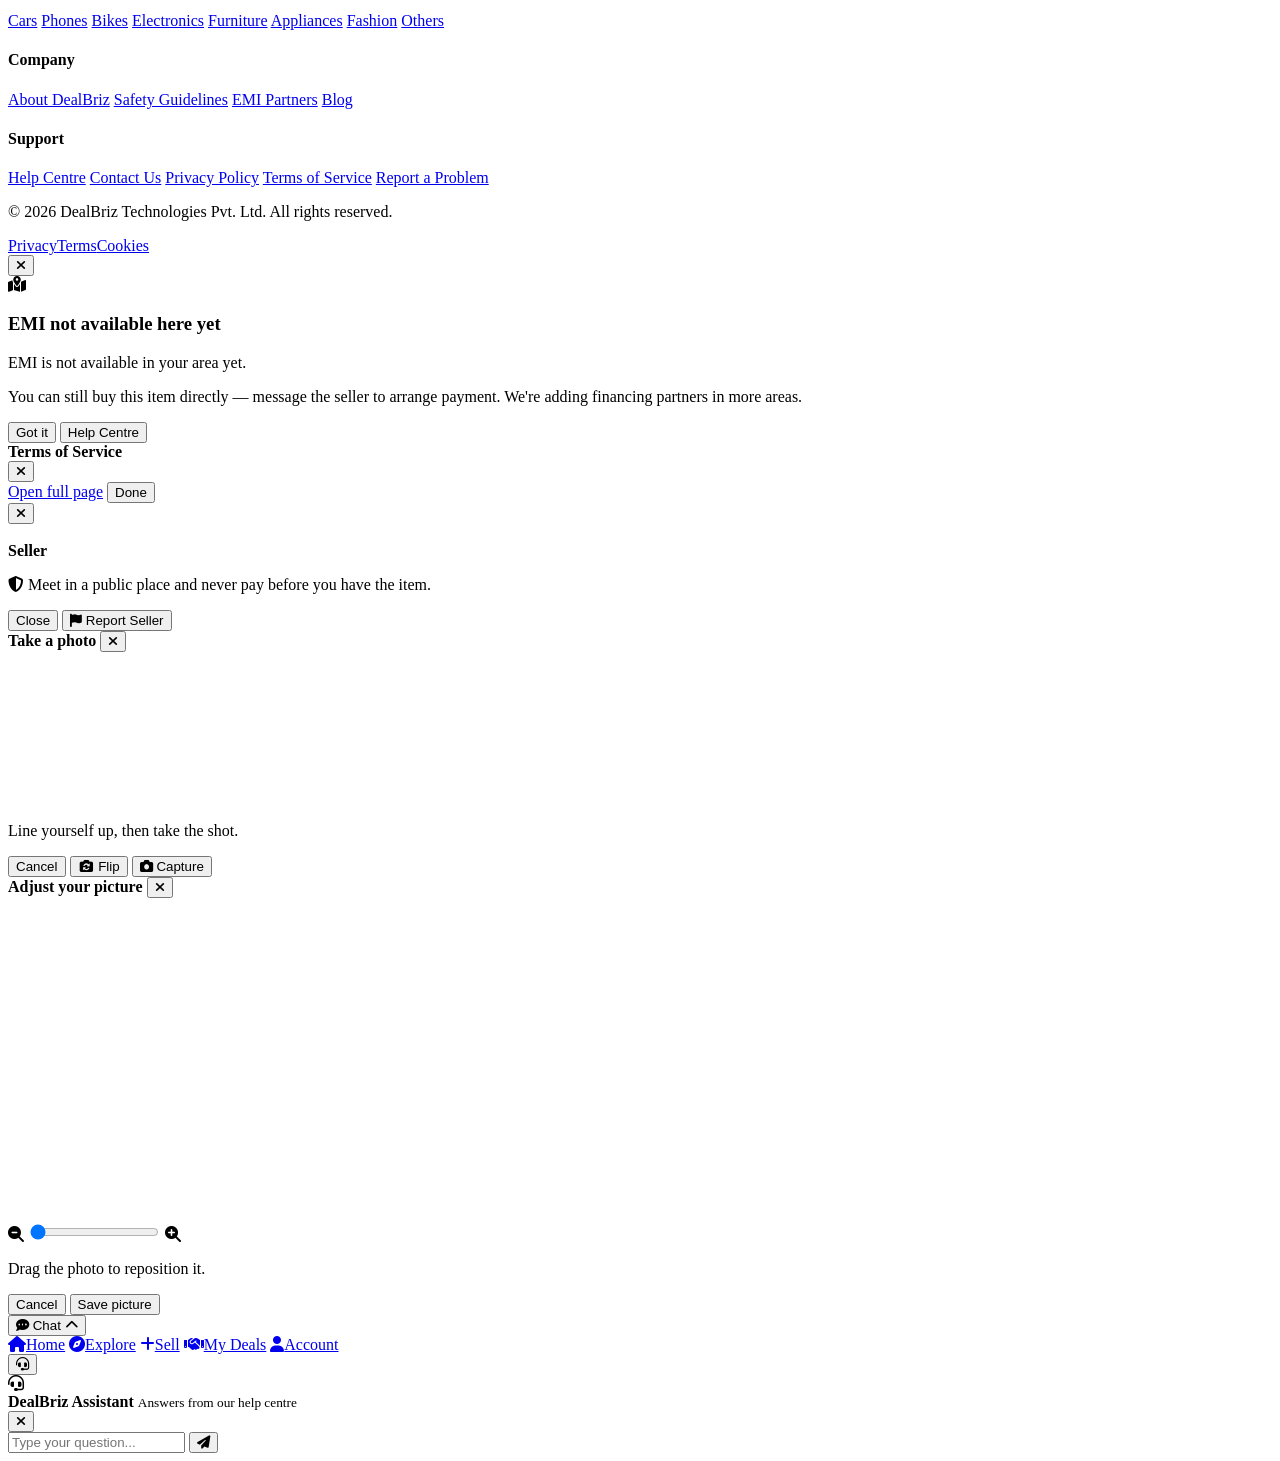
==== commit 23ac8ac3: "remove dark mode, add mobile bottom nav, let uploaders view their documents - Remove dark mode: them" ====
--- a/frontend/index.html
+++ b/frontend/index.html
@@ -20,14 +20,14 @@
 <link href="https://fonts.googleapis.com/css2?family=Bricolage+Grotesque:opsz,wght@12..96,400;12..96,600;12..96,700;12..96,800&family=IBM+Plex+Mono:wght@400;500;600&display=swap" rel="stylesheet">
 <link rel="stylesheet" href="https://cdnjs.cloudflare.com/ajax/libs/font-awesome/6.5.0/css/all.min.css">
 <link href="https://fonts.googleapis.com/css2?family=Plus+Jakarta+Sans:wght@400;500;600;700;800&display=swap" rel="stylesheet">
-<link rel="stylesheet" href="/style.css?v=20261102a">
+<link rel="stylesheet" href="/style.css?v=20261111c">
 <link rel="stylesheet" href="https://unpkg.com/leaflet@1.9.4/dist/leaflet.css">
 <link rel="stylesheet" href="https://unpkg.com/leaflet.markercluster@1.5.3/dist/MarkerCluster.css">
-<link rel="stylesheet" href="/home.css?v=20261102a">
-<link rel="stylesheet" href="/how-it-works.css?v=20261027a">
+<link rel="stylesheet" href="/home.css?v=20261111a">
+<link rel="stylesheet" href="/how-it-works.css?v=20261111a">
 <link rel="stylesheet" href="/lottie.css?v=20261026a">
-<link rel="stylesheet" href="/browse-categories.css?v=20261102a">
-<link rel="stylesheet" href="/deals.css?v=20261029a">
+<link rel="stylesheet" href="/browse-categories.css?v=20261111a">
+<link rel="stylesheet" href="/deals.css?v=20261111a">
 
 <script src="/seo.js?v=20261029a"></script>
 
@@ -37,9 +37,6 @@
   function gtag(){dataLayer.push(arguments);}
   gtag('js', new Date());
   gtag('config', 'G-M2WVWHBX5H', { send_page_view: false });
-</script>
-<script>
-(function(){try{var t=localStorage.getItem('theme');if(t==='dark'||t==='light'){document.documentElement.setAttribute('data-theme',t);}else if(window.matchMedia&&window.matchMedia('(prefers-color-scheme:dark)').matches){document.documentElement.setAttribute('data-theme','dark');t='dark';}if(t==='dark'){var m=document.querySelector('meta[name="theme-color"]');if(m)m.setAttribute('content','#0F1117');}}catch(e){}})();
 </script>
 </head>
 <body>
@@ -263,9 +260,6 @@
       <a href="/#how-it-works" onclick="goHowItWorks(); return false;">Why DealBriz</a>
     </div>
     <div class="nav-actions">
-      <button class="theme-toggle" id="themeToggle" onclick="toggleTheme()" aria-label="Toggle dark mode" title="Toggle dark mode">
-        <i class="fas fa-moon"></i>
-      </button>
             <button class="nav-icon-btn nav-badge-btn nav-chat-glow" id="navChatBtn" onclick="openChatsFromNav()"
               aria-label="Chats" title="Chats">
         <svg class="nav-chat-icon" viewBox="0 0 28 28" fill="none" xmlns="http://www.w3.org/2000/svg">
@@ -1179,10 +1173,10 @@
 <script src="/geo.js?v=20261022c"></script>
 <script src="/api-client.js?v=20261102a"></script>
 <script src="/track.js?v=20261030a"></script>
-<script src="/app.js?v=20261102a"></script>
-<script src="/deals.js?v=20261029a"></script>
+<script src="/app.js?v=20261111a"></script>
+<script src="/deals.js?v=20261111a"></script>
 <script src="/how-it-works.js?v=20261027a"></script>
-<script src="/browse-categories.js?v=20261102a"></script>
+<script src="/browse-categories.js?v=20261102b"></script>
 <script src="https://cdnjs.cloudflare.com/ajax/libs/lottie-web/5.12.2/lottie_light.min.js" defer></script>
 <script src="/lottie-init.js?v=20261026a" defer></script>
 <div id="reportModal" class="modal-overlay hidden">
@@ -1495,6 +1489,14 @@
   <i class="fas fa-chevron-up chat-mini-caret"></i>
 </button>
 
+<nav class="bottom-nav" id="bottomNav" aria-label="Main menu">
+  <a href="/" data-bnav="home" onclick="showPage('home'); return false;"><i class="fas fa-house"></i><span>Home</span></a>
+  <a href="/buy" data-bnav="buy" onclick="showPage('buy'); return false;"><i class="fas fa-compass"></i><span>Explore</span></a>
+  <a href="/sell" data-bnav="sell" class="bottom-nav-sell" onclick="startSell(); return false;"><span class="bottom-nav-plus"><i class="fas fa-plus"></i></span><span>Sell</span></a>
+  <a href="/mydeals" data-bnav="mydeals" onclick="showPage('mydeals'); return false;"><i class="fas fa-handshake"></i><span>My Deals</span></a>
+  <a href="/profile" data-bnav="account" onclick="showPage('profile'); return false;"><i class="fas fa-user"></i><span>Account</span></a>
+</nav>
+
 <button id="botFab" class="bot-fab" onclick="toggleBot()" aria-label="Open support chat">
   <i class="fas fa-headset"></i>
 </button>
@@ -1521,29 +1523,5 @@
   </form>
 </div>
 
-<script>
-function toggleTheme() {
-  var html = document.documentElement;
-  var current = html.getAttribute('data-theme');
-  var next = current === 'dark' ? 'light' : 'dark';
-  html.setAttribute('data-theme', next);
-  try { localStorage.setItem('theme', next); } catch(e) {}
-  updateThemeIcon(next);
-  var meta = document.querySelector('meta[name="theme-color"]');
-  if (meta) meta.setAttribute('content', next === 'dark' ? '#0F1117' : '#0A1628');
-}
-function updateThemeIcon(theme) {
-  var btn = document.getElementById('themeToggle');
-  if (!btn) return;
-  var i = btn.querySelector('i');
-  if (theme === 'dark') { i.className = 'fas fa-sun'; }
-  else { i.className = 'fas fa-moon'; }
-}
-(function() {
-  var t = document.documentElement.getAttribute('data-theme') || 'light';
-  updateThemeIcon(t);
-})();
-</script>
-
 </body>
 </html>
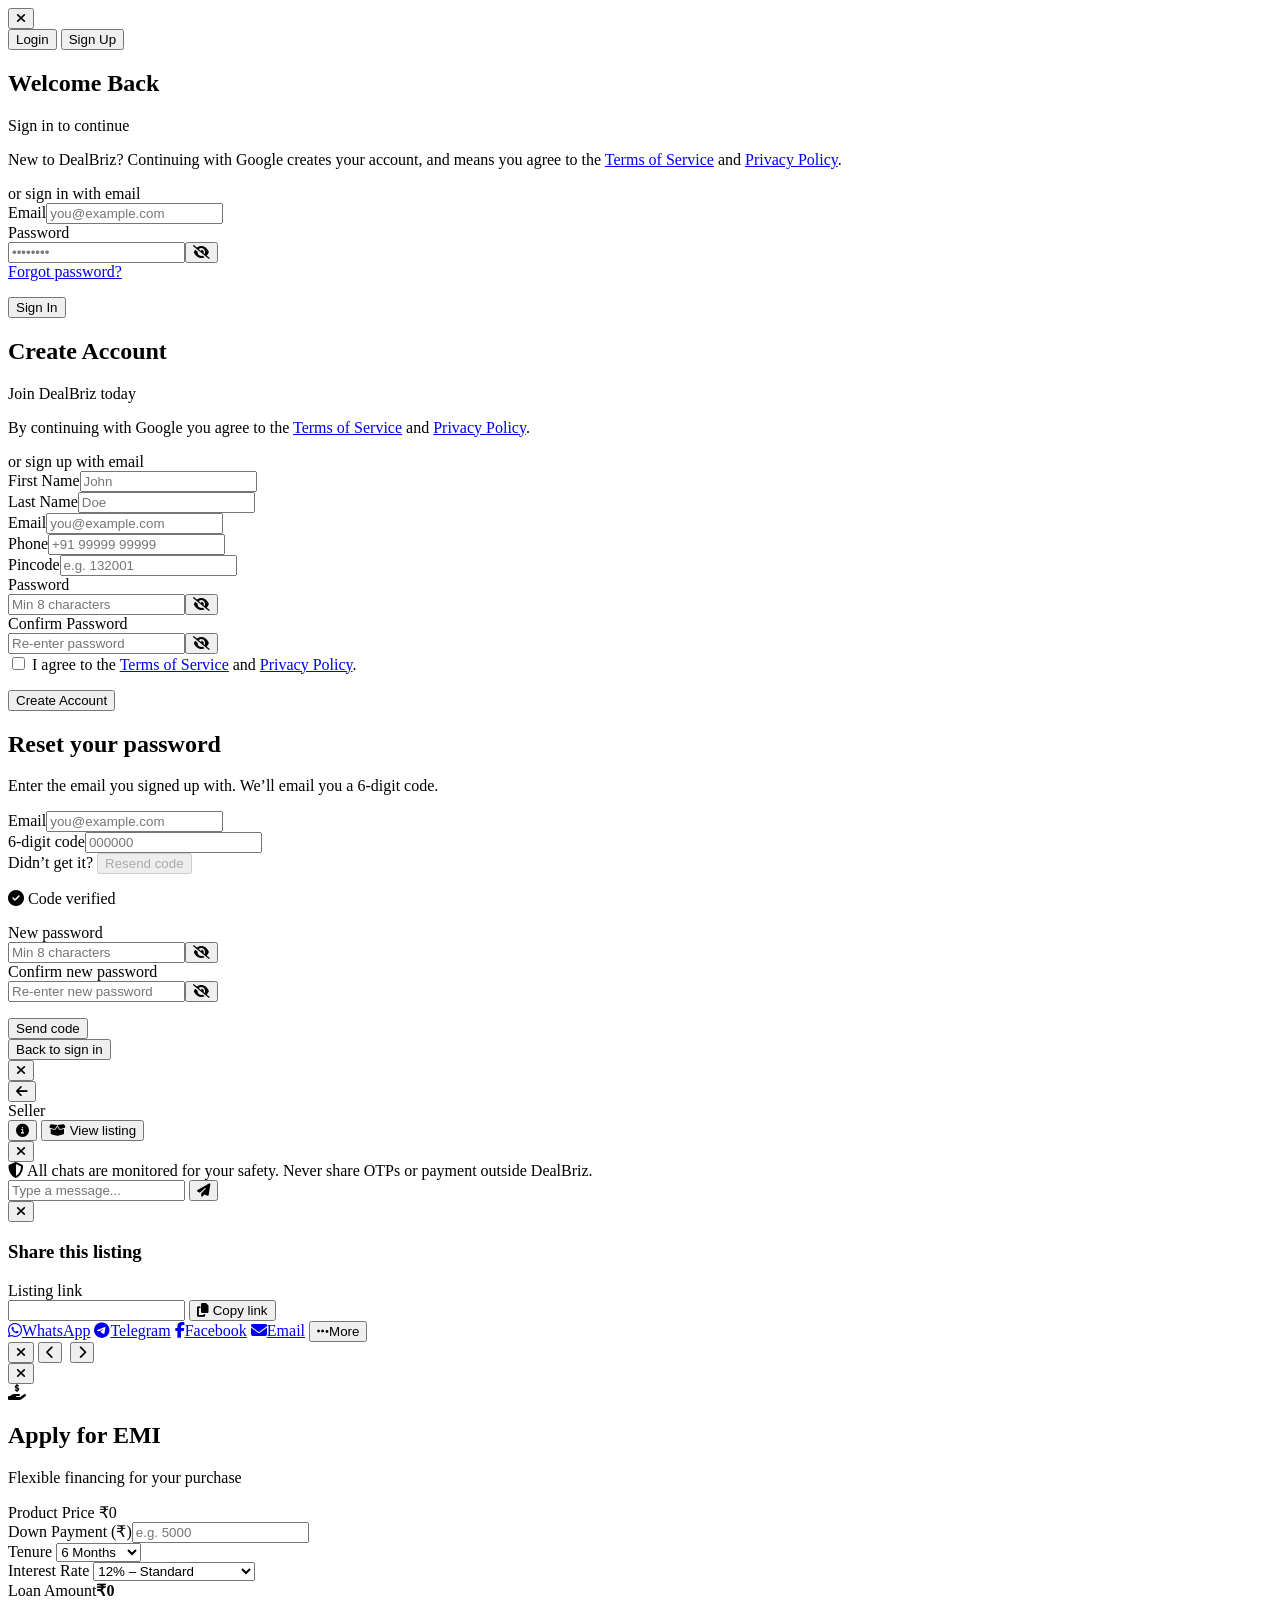
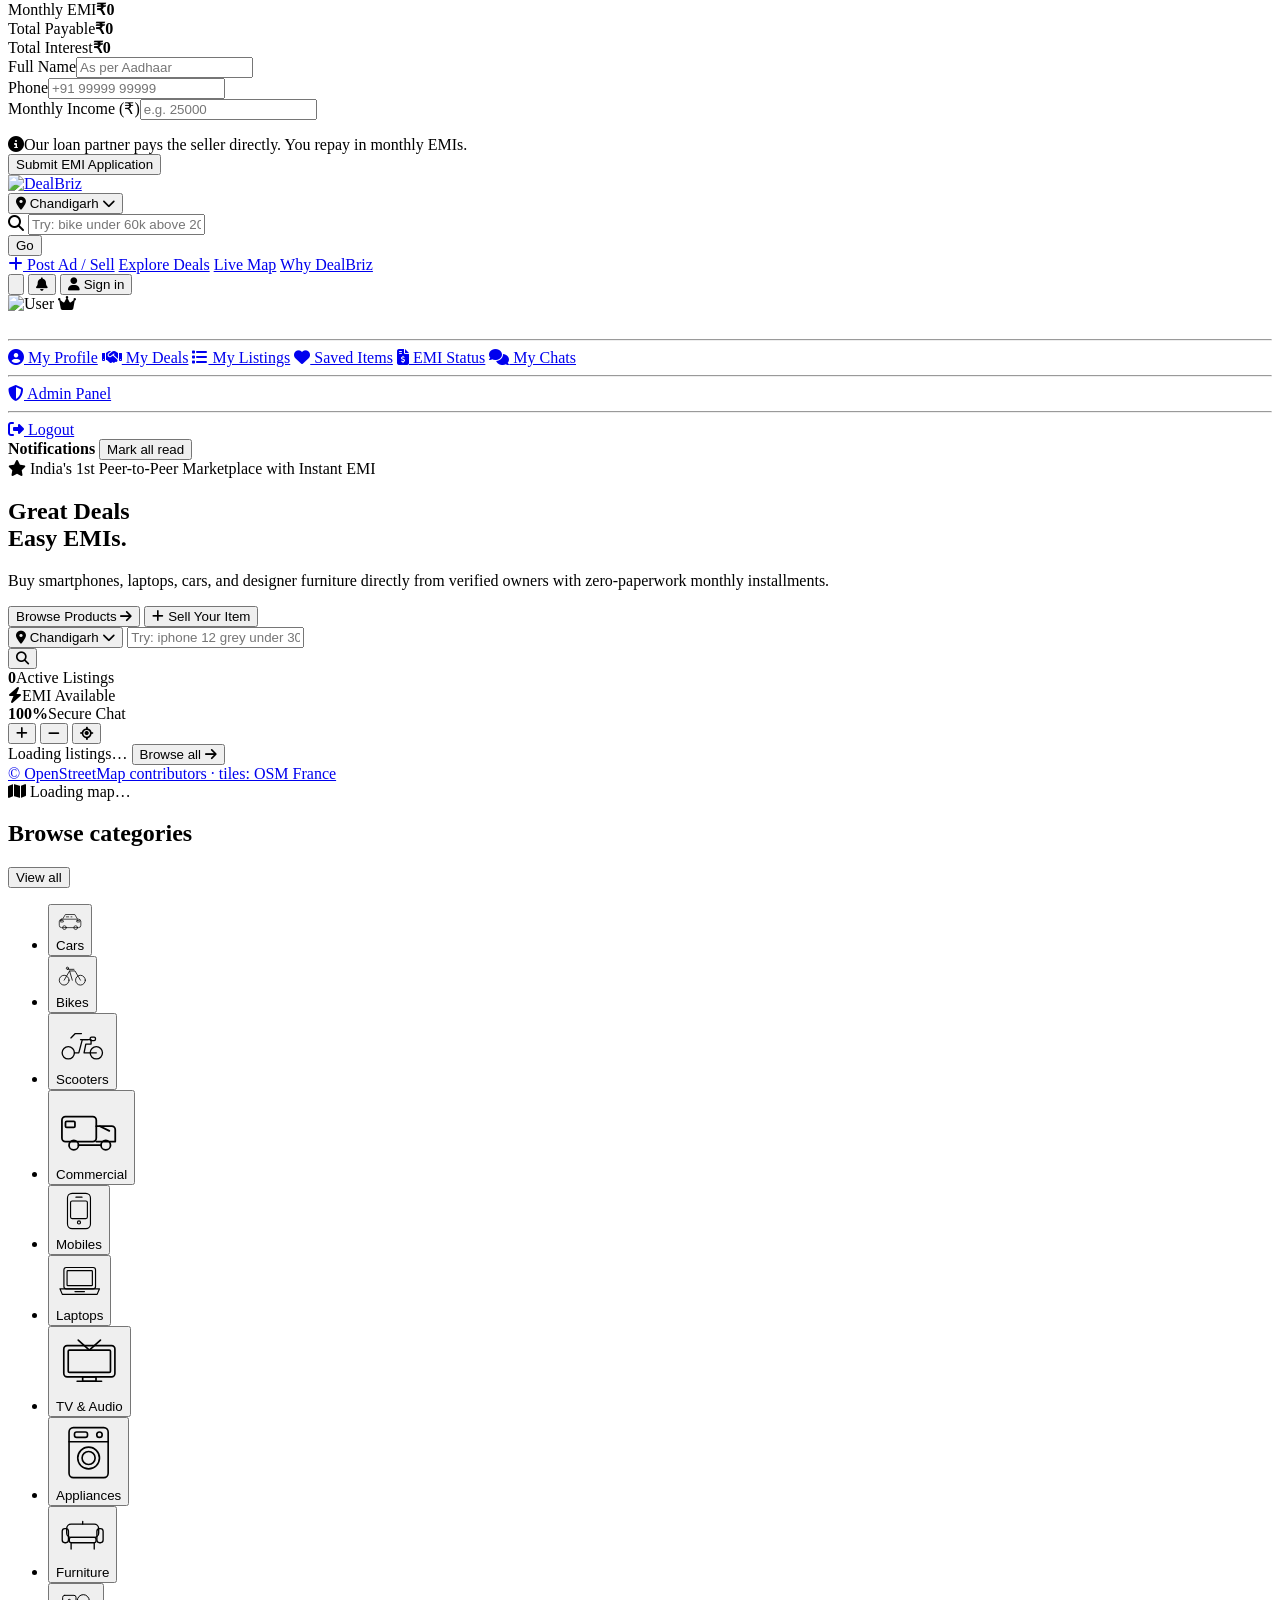
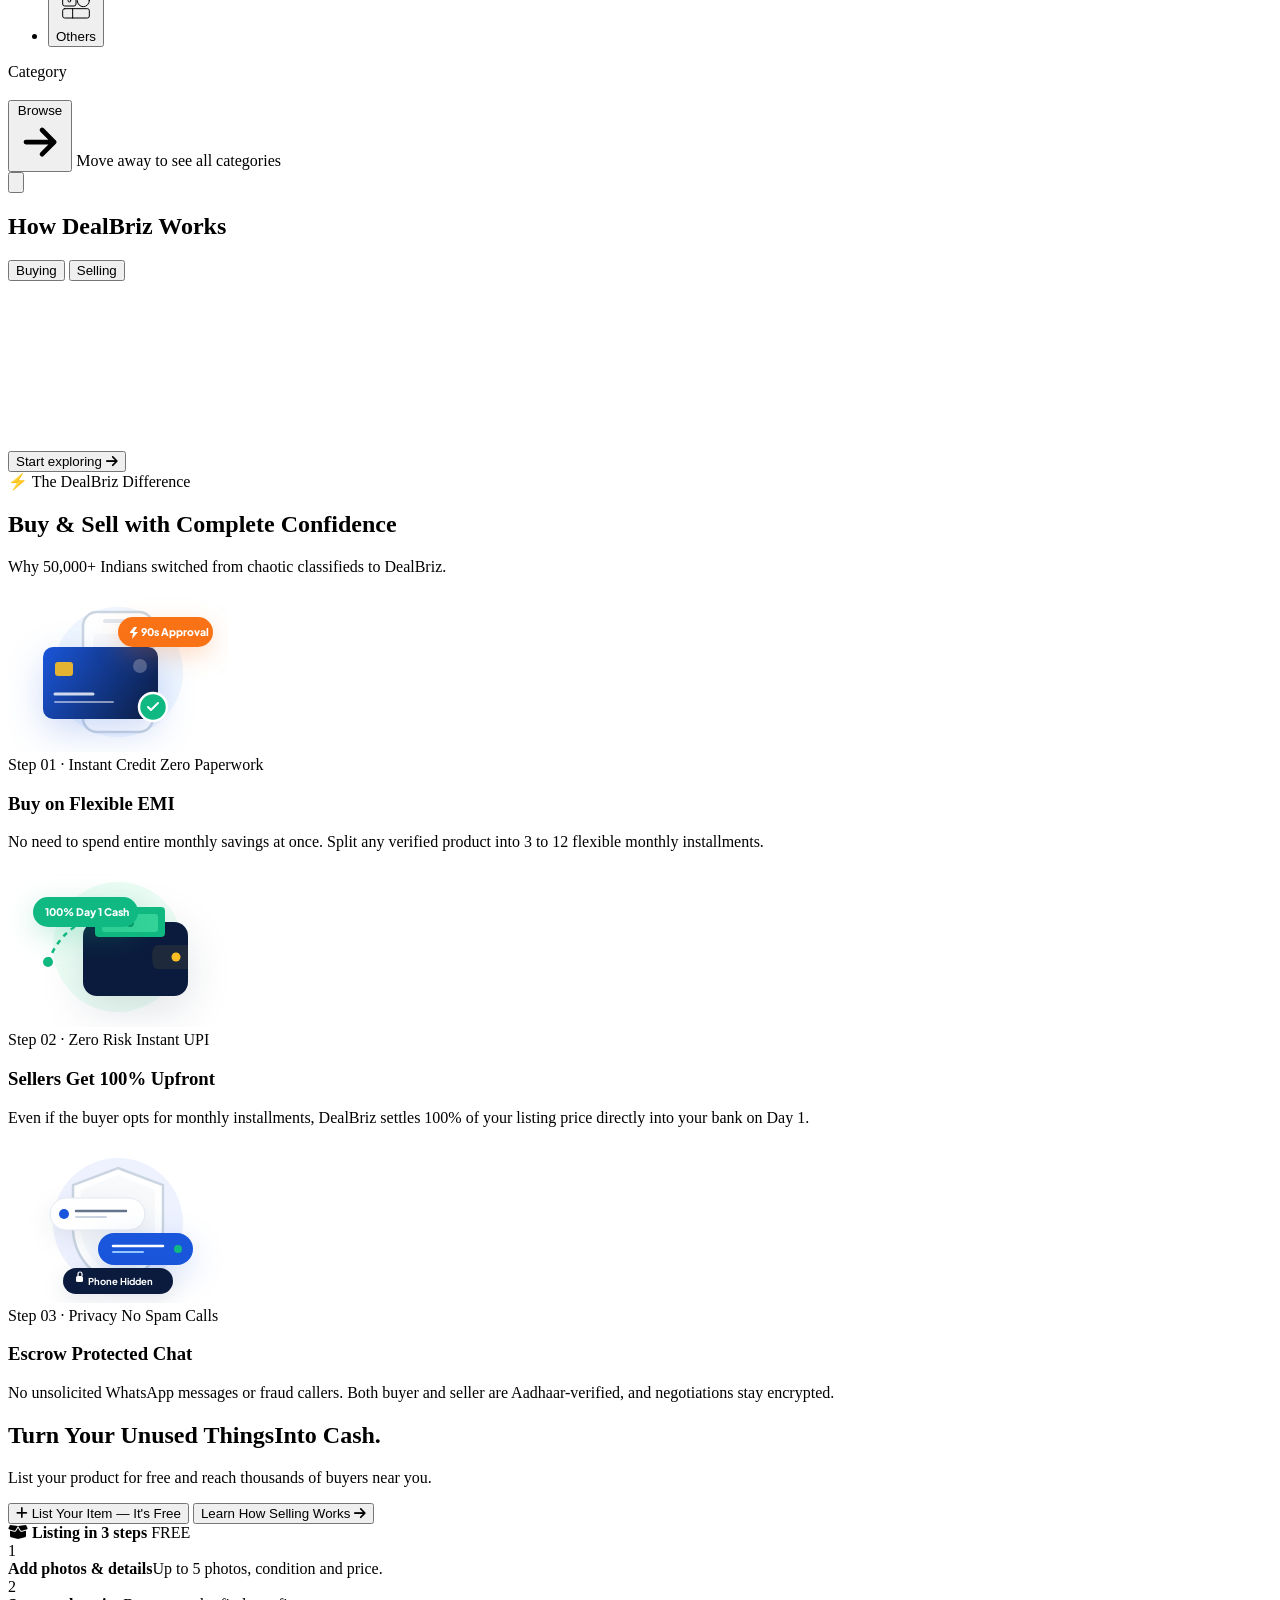
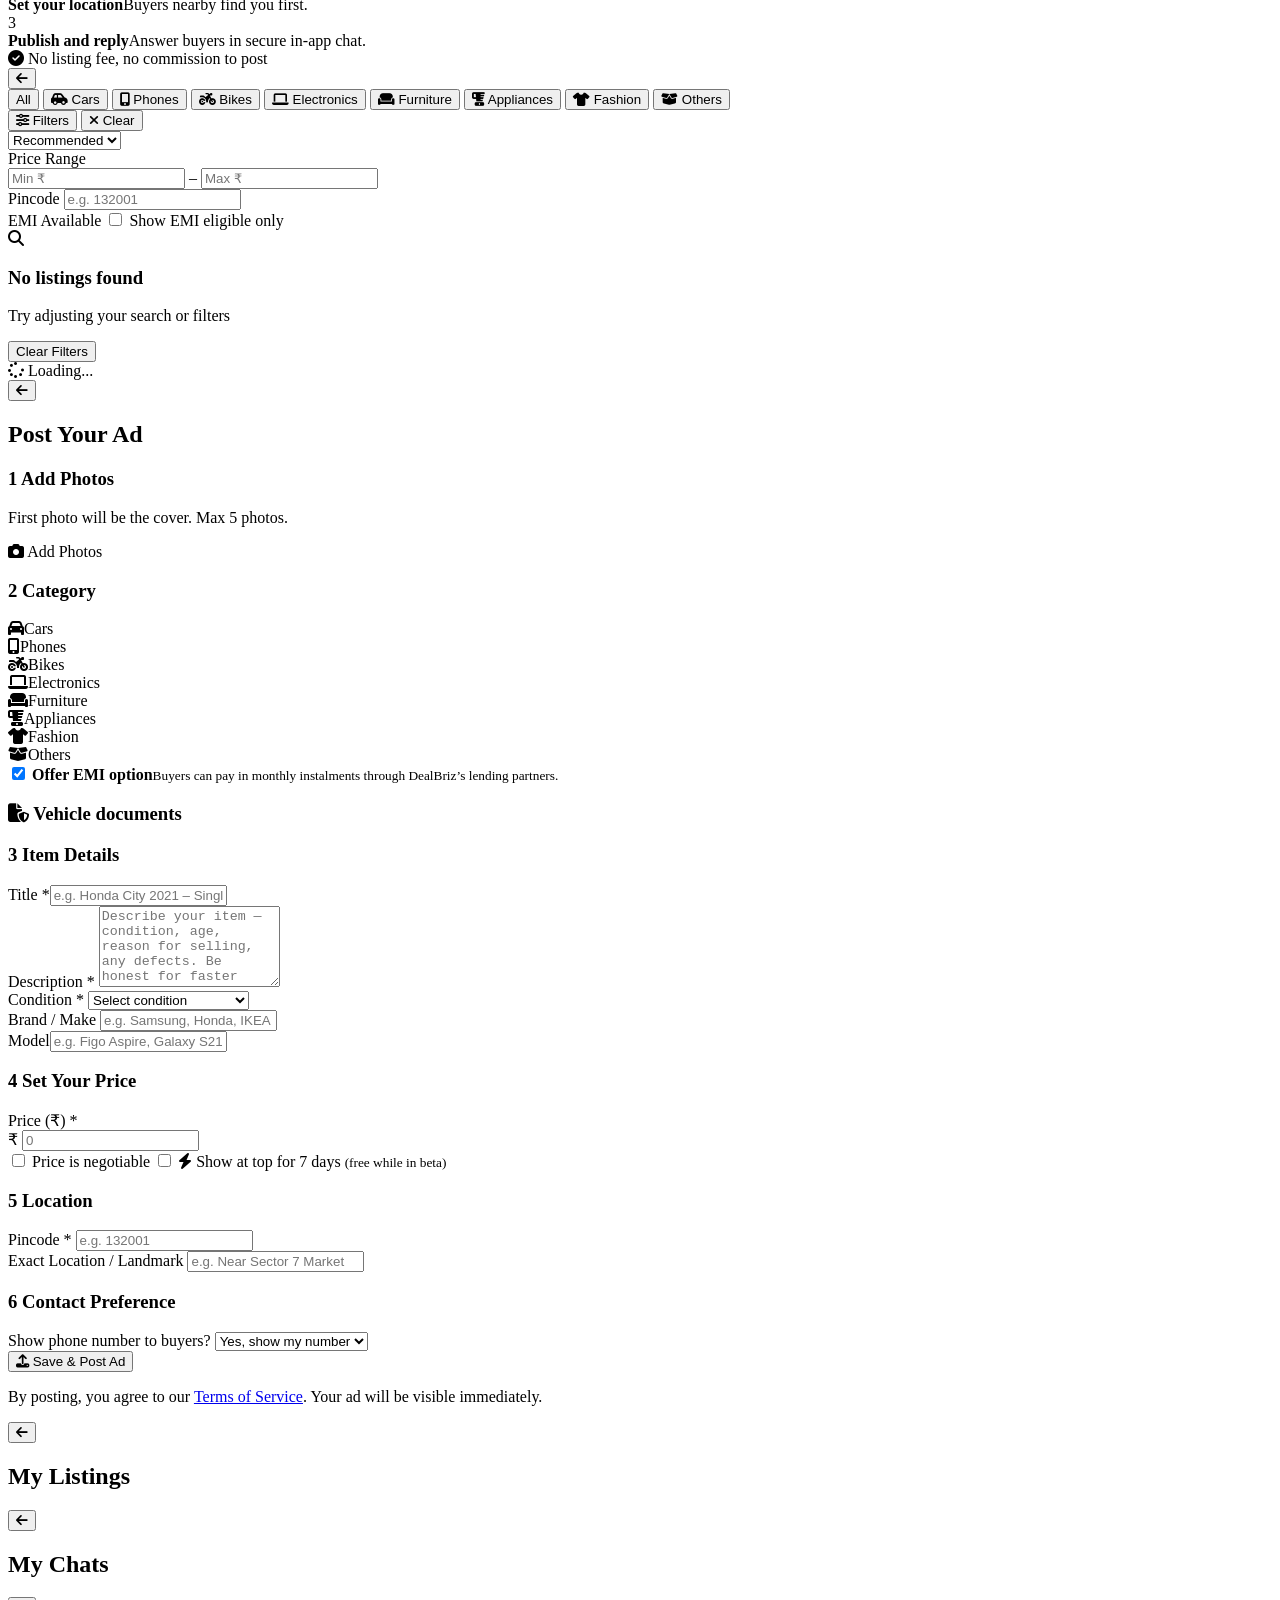
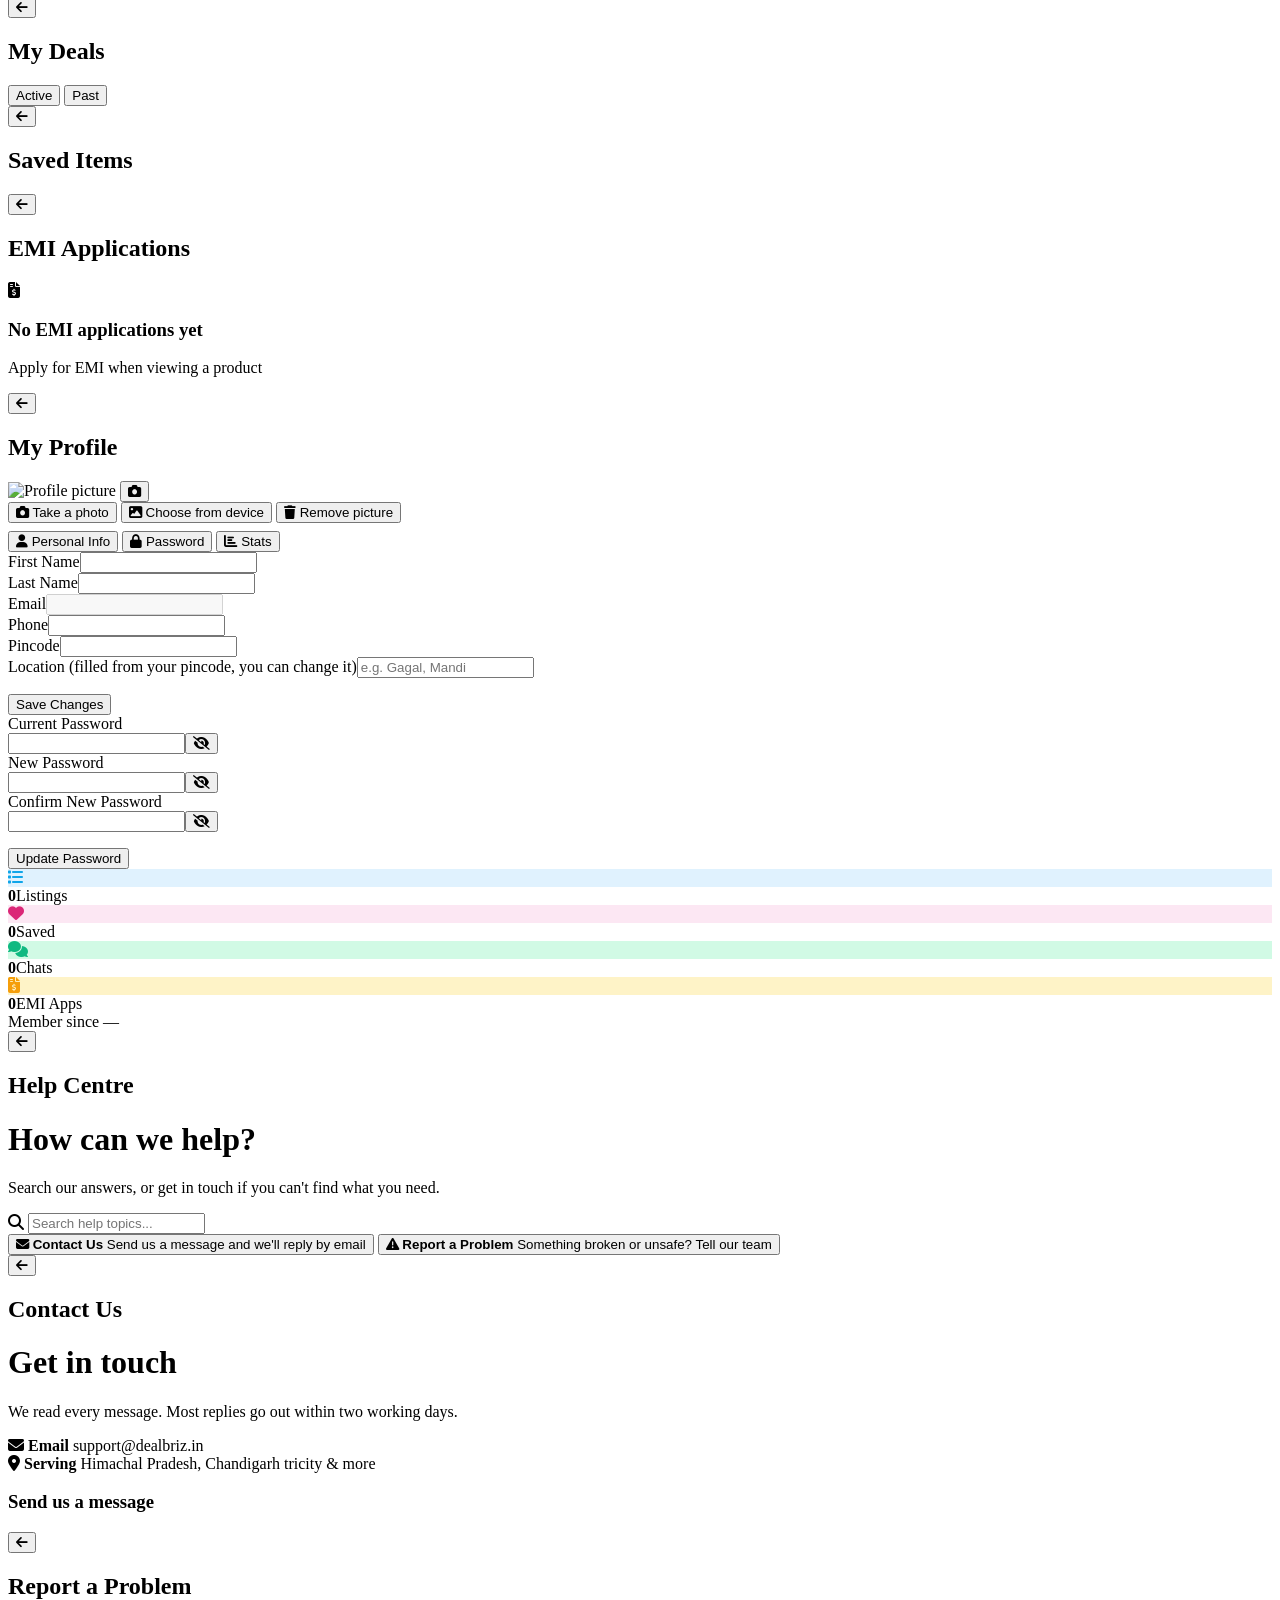
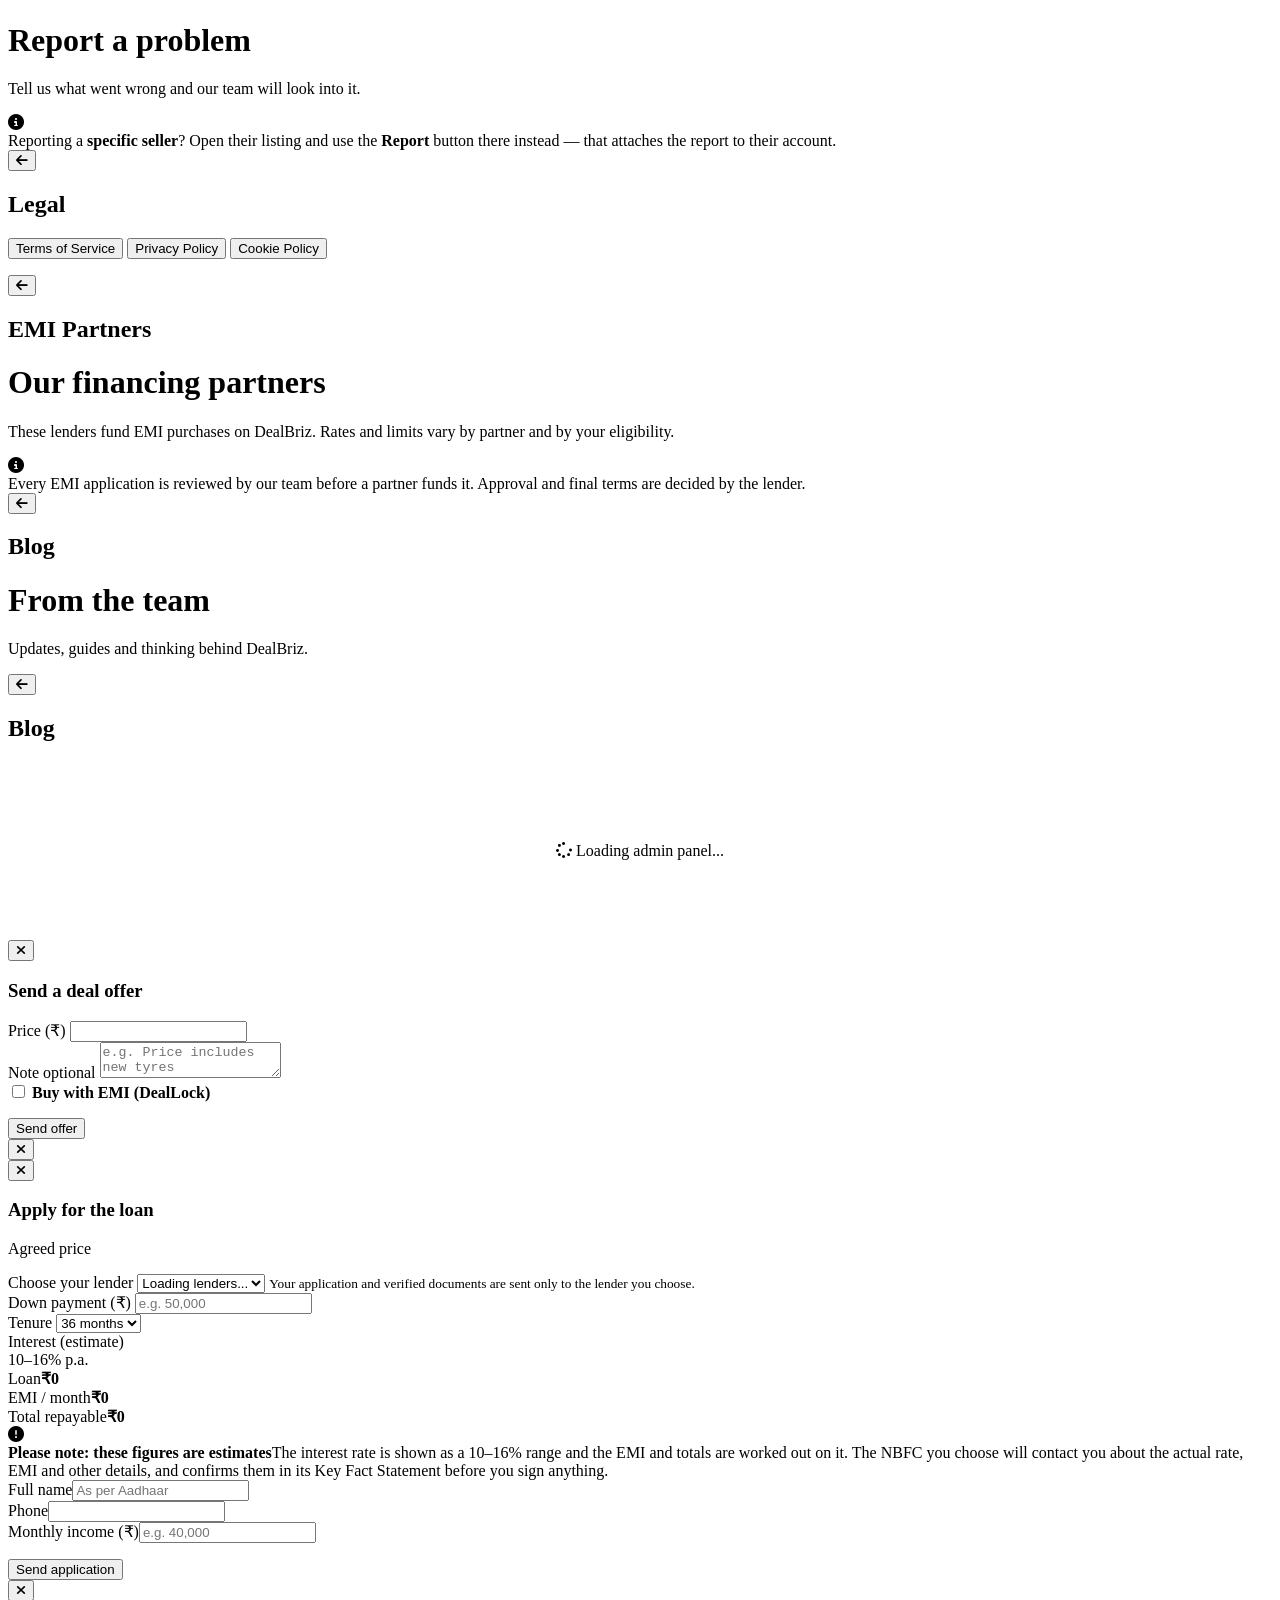
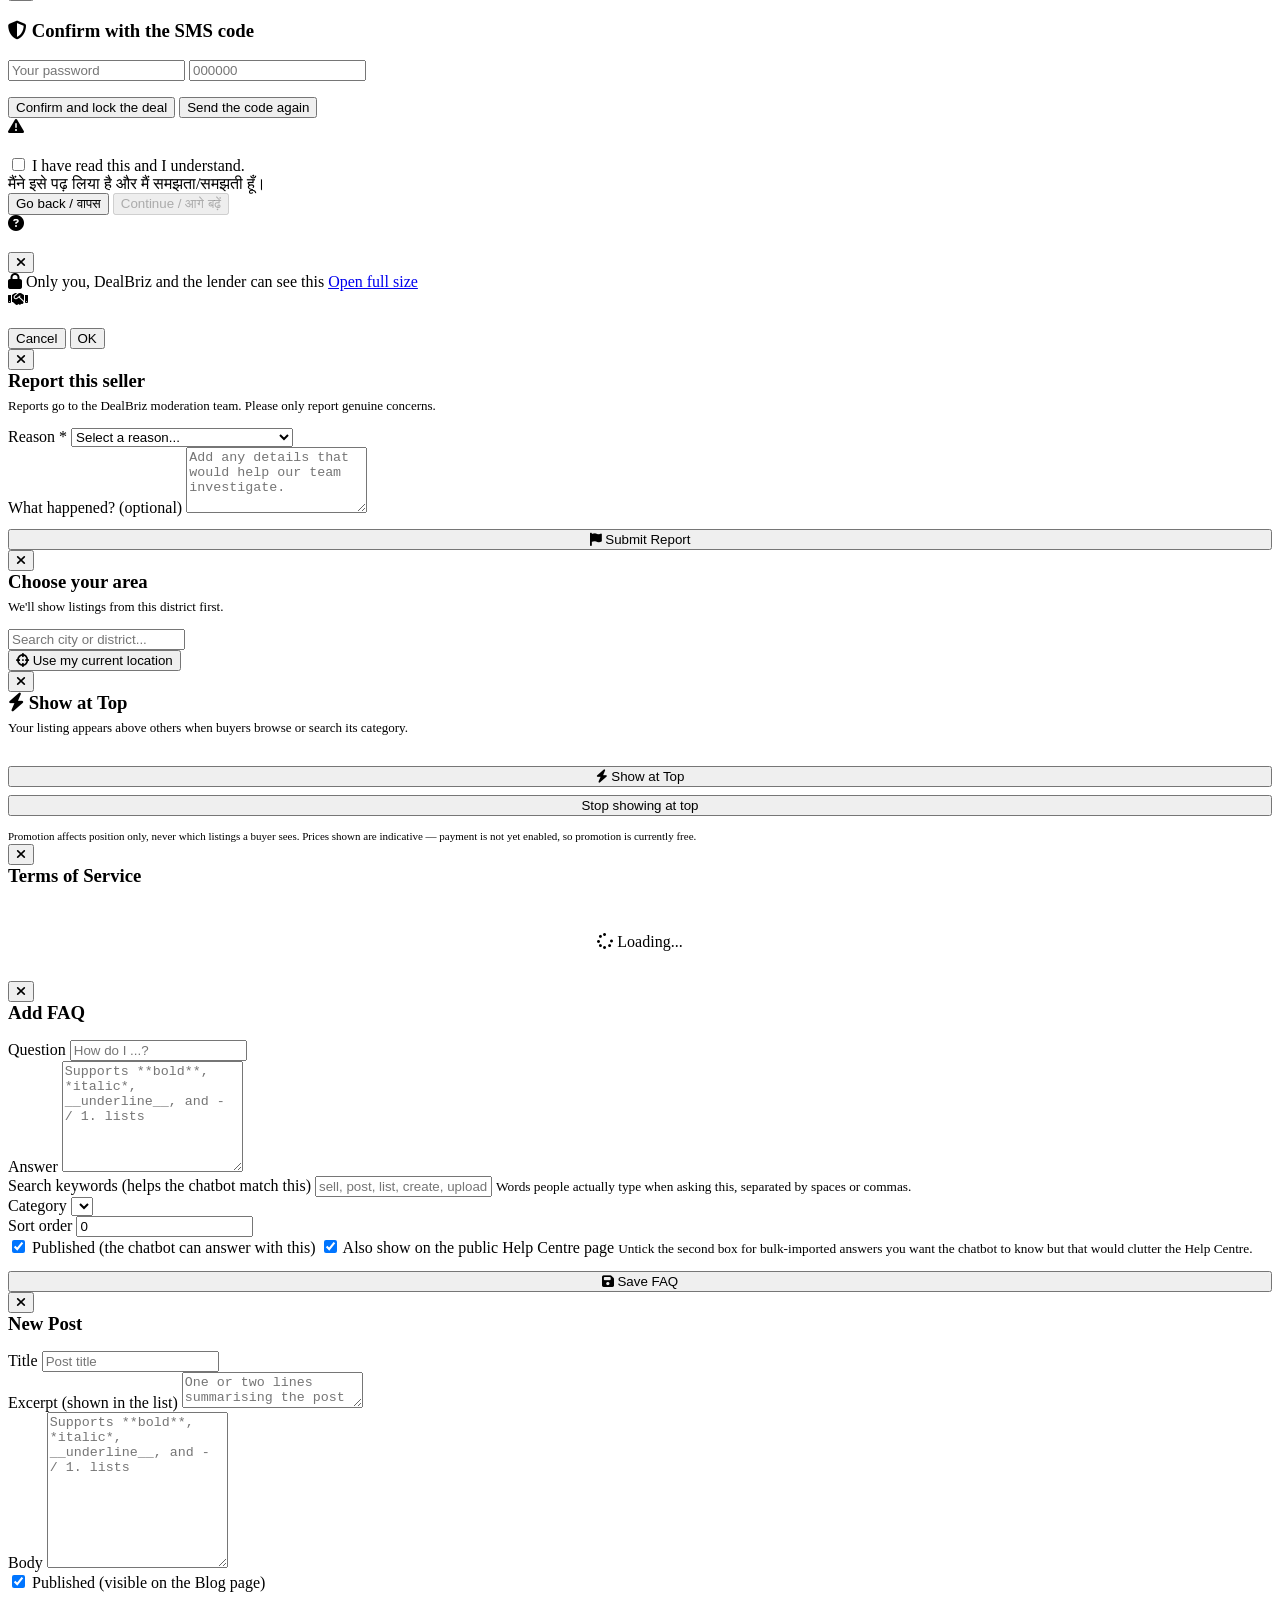
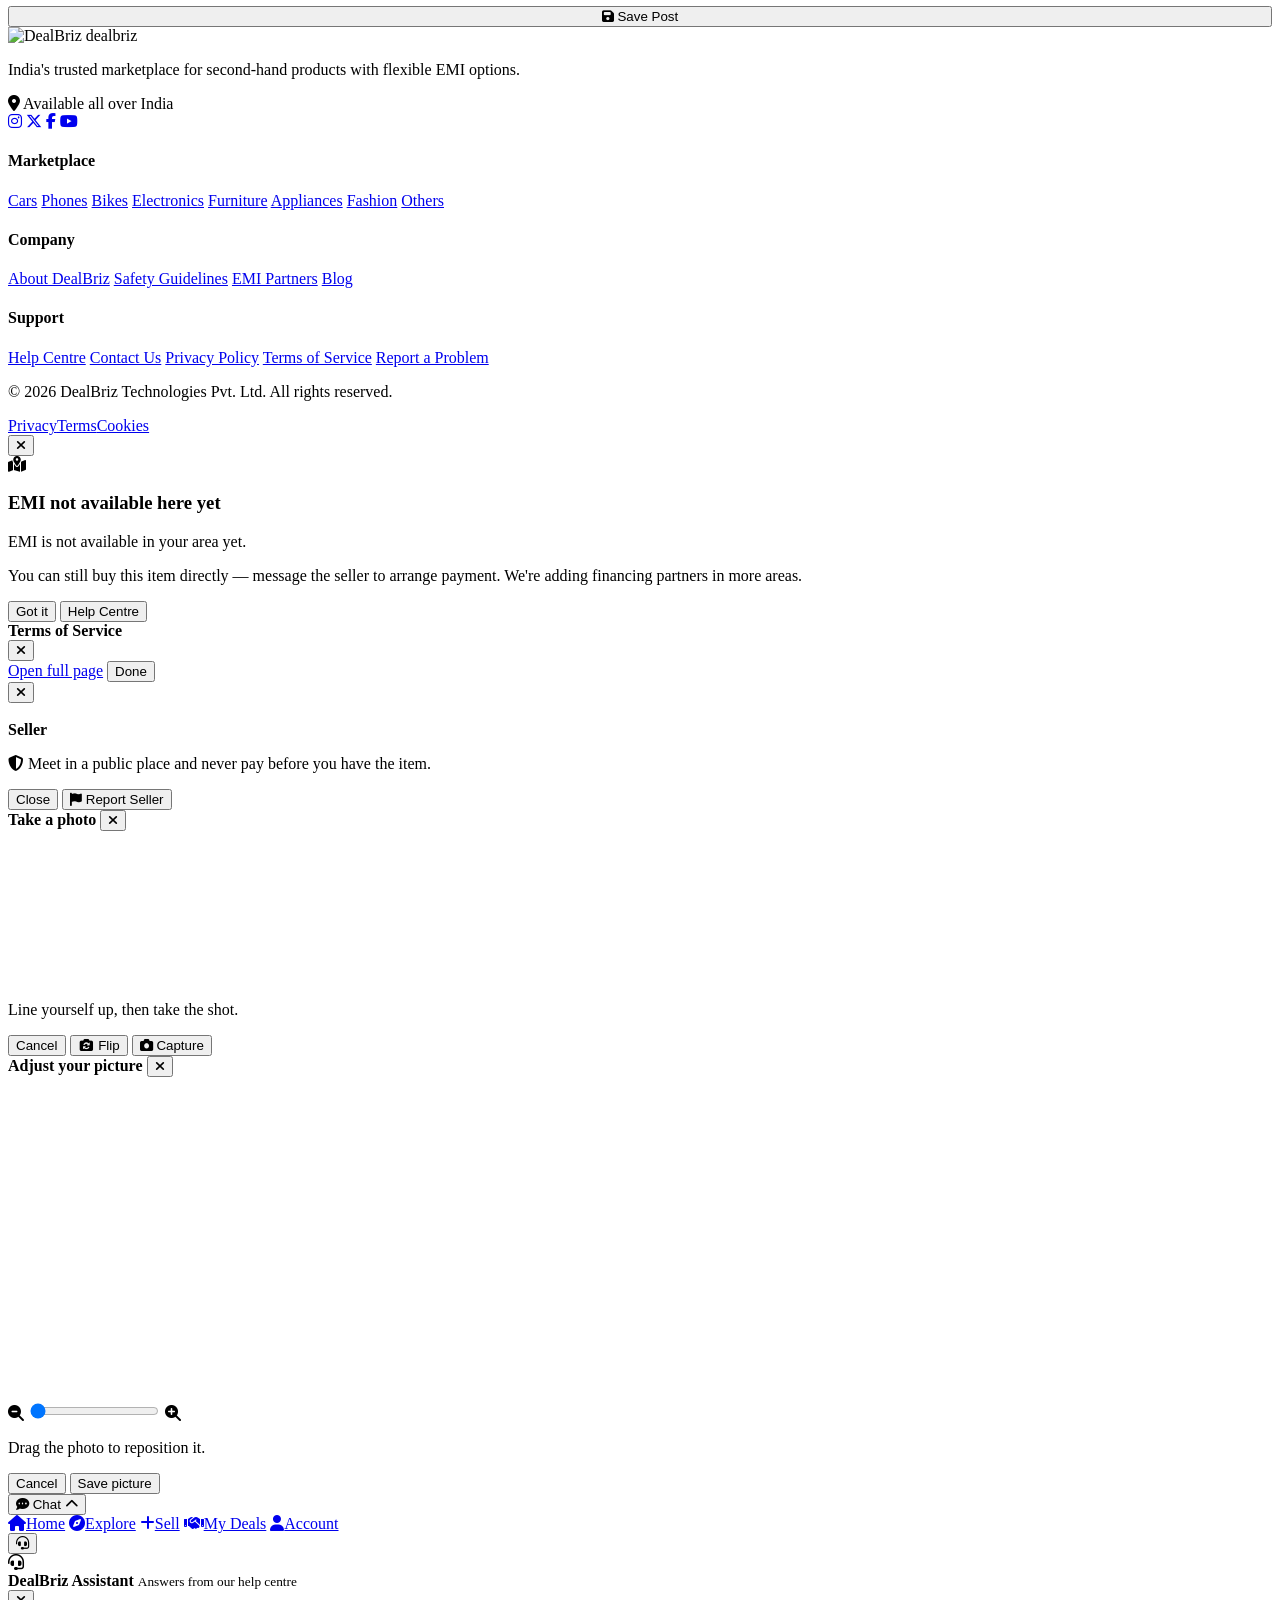
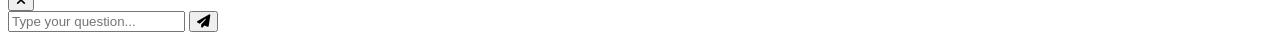
==== commit 5b0c4978: "add share popup, in-page document preview and RC front/back upload - Share a listing: popup with its" ====
--- a/frontend/index.html
+++ b/frontend/index.html
@@ -20,14 +20,14 @@
 <link href="https://fonts.googleapis.com/css2?family=Bricolage+Grotesque:opsz,wght@12..96,400;12..96,600;12..96,700;12..96,800&family=IBM+Plex+Mono:wght@400;500;600&display=swap" rel="stylesheet">
 <link rel="stylesheet" href="https://cdnjs.cloudflare.com/ajax/libs/font-awesome/6.5.0/css/all.min.css">
 <link href="https://fonts.googleapis.com/css2?family=Plus+Jakarta+Sans:wght@400;500;600;700;800&display=swap" rel="stylesheet">
-<link rel="stylesheet" href="/style.css?v=20261111c">
+<link rel="stylesheet" href="/style.css?v=20261111d">
 <link rel="stylesheet" href="https://unpkg.com/leaflet@1.9.4/dist/leaflet.css">
 <link rel="stylesheet" href="https://unpkg.com/leaflet.markercluster@1.5.3/dist/MarkerCluster.css">
 <link rel="stylesheet" href="/home.css?v=20261111a">
 <link rel="stylesheet" href="/how-it-works.css?v=20261111a">
 <link rel="stylesheet" href="/lottie.css?v=20261026a">
 <link rel="stylesheet" href="/browse-categories.css?v=20261111a">
-<link rel="stylesheet" href="/deals.css?v=20261111a">
+<link rel="stylesheet" href="/deals.css?v=20261111b">
 
 <script src="/seo.js?v=20261029a"></script>
 
@@ -159,6 +159,26 @@
         <input type="text" id="chatInput" placeholder="Type a message..." onkeydown="if(event.key==='Enter') sendMessage()" autocomplete="off">
         <button class="chat-send-btn" onclick="sendMessage()"><i class="fas fa-paper-plane"></i></button>
       </div>
+    </div>
+  </div>
+</div>
+
+<div id="shareModal" class="modal-overlay hidden" onclick="if(event.target===this)closeTopModal('share')">
+  <div class="modal-box share-box" role="dialog" aria-modal="true" aria-labelledby="shareTitle">
+    <button type="button" class="modal-close" onclick="closeTopModal('share')" aria-label="Close"><i class="fas fa-xmark"></i></button>
+    <h3 id="shareTitle" class="share-title">Share this listing</h3>
+    <p id="shareItemName" class="share-item"></p>
+    <label class="share-label" for="shareLinkInput">Listing link</label>
+    <div class="share-link-row">
+      <input type="text" id="shareLinkInput" readonly onclick="this.select()">
+      <button type="button" id="shareCopyBtn" onclick="copyShareLink()"><i class="fas fa-copy"></i> Copy link</button>
+    </div>
+    <div class="share-apps">
+      <a id="shareWhatsApp" href="#" target="_blank" rel="noopener noreferrer"><span class="share-ico share-wa"><i class="fab fa-whatsapp"></i></span>WhatsApp</a>
+      <a id="shareTelegram" href="#" target="_blank" rel="noopener noreferrer"><span class="share-ico share-tg"><i class="fab fa-telegram"></i></span>Telegram</a>
+      <a id="shareFacebook" href="#" target="_blank" rel="noopener noreferrer"><span class="share-ico share-fb"><i class="fab fa-facebook-f"></i></span>Facebook</a>
+      <a id="shareEmail" href="#"><span class="share-ico share-em"><i class="fas fa-envelope"></i></span>Email</a>
+      <button type="button" id="shareMore" onclick="shareNative()"><span class="share-ico share-more"><i class="fas fa-ellipsis"></i></span>More</button>
     </div>
   </div>
 </div>
@@ -1148,6 +1168,20 @@
   </div>
 </div>
 
+<div id="docViewModal" class="modal-overlay hidden">
+  <div class="modal-box doc-view-box" role="dialog" aria-modal="true" aria-labelledby="docViewTitle">
+    <div class="doc-view-head">
+      <h3 id="docViewTitle" class="doc-view-title"></h3>
+      <button type="button" class="doc-view-close" onclick="closeTopModal('docView')" aria-label="Close"><i class="fas fa-xmark"></i></button>
+    </div>
+    <div id="docViewBody" class="doc-view-body"></div>
+    <div class="doc-view-foot">
+      <span><i class="fas fa-lock"></i> Only you, DealBriz and the lender can see this</span>
+      <a id="docViewFull" href="#" target="_blank" rel="noopener">Open full size</a>
+    </div>
+  </div>
+</div>
+
 <div id="dealAskModal" class="modal-overlay hidden">
   <div class="modal-box deal-ask-box" role="alertdialog" aria-modal="true" aria-labelledby="dealAskTitle" aria-describedby="dealAskBody">
     <div id="dealAskIcon" class="deal-ask-icon"><i class="fas fa-handshake"></i></div>
@@ -1173,8 +1207,8 @@
 <script src="/geo.js?v=20261022c"></script>
 <script src="/api-client.js?v=20261102a"></script>
 <script src="/track.js?v=20261030a"></script>
-<script src="/app.js?v=20261111a"></script>
-<script src="/deals.js?v=20261111a"></script>
+<script src="/app.js?v=20261111b"></script>
+<script src="/deals.js?v=20261111d"></script>
 <script src="/how-it-works.js?v=20261027a"></script>
 <script src="/browse-categories.js?v=20261102b"></script>
 <script src="https://cdnjs.cloudflare.com/ajax/libs/lottie-web/5.12.2/lottie_light.min.js" defer></script>
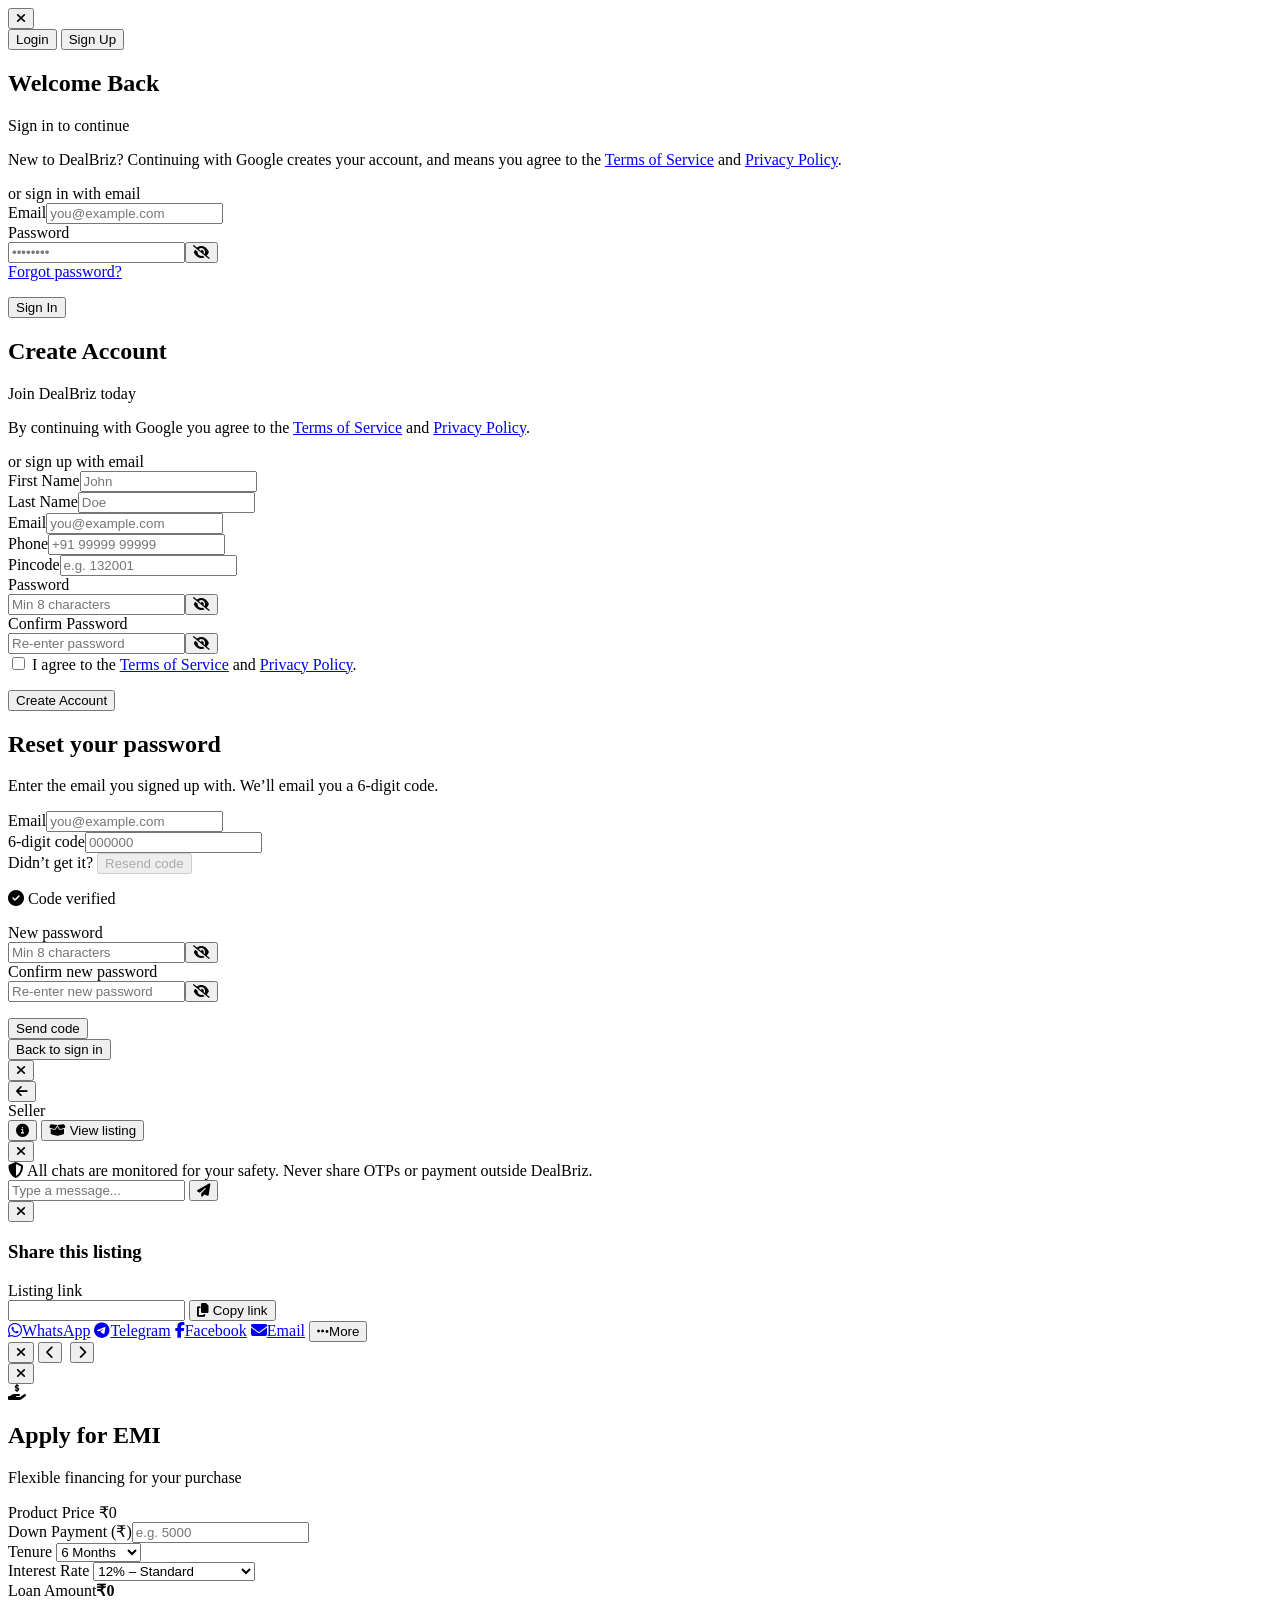
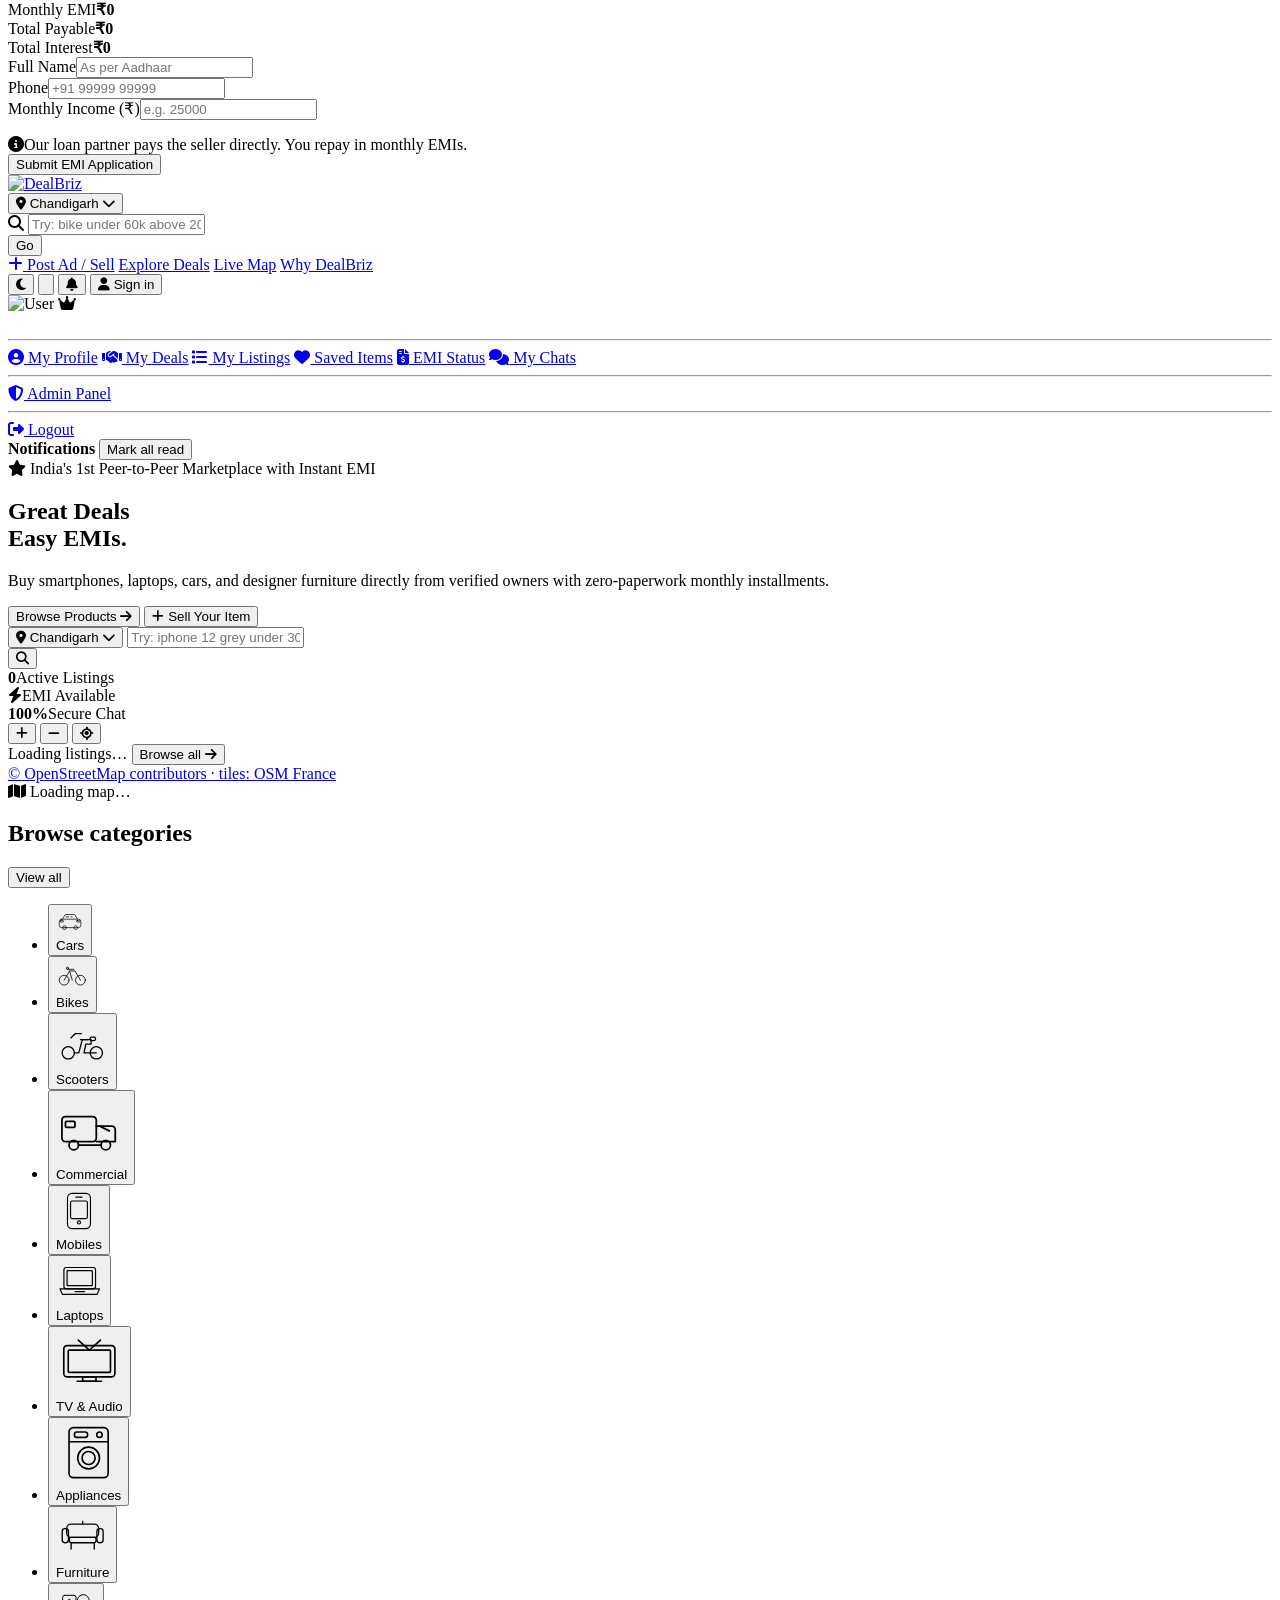
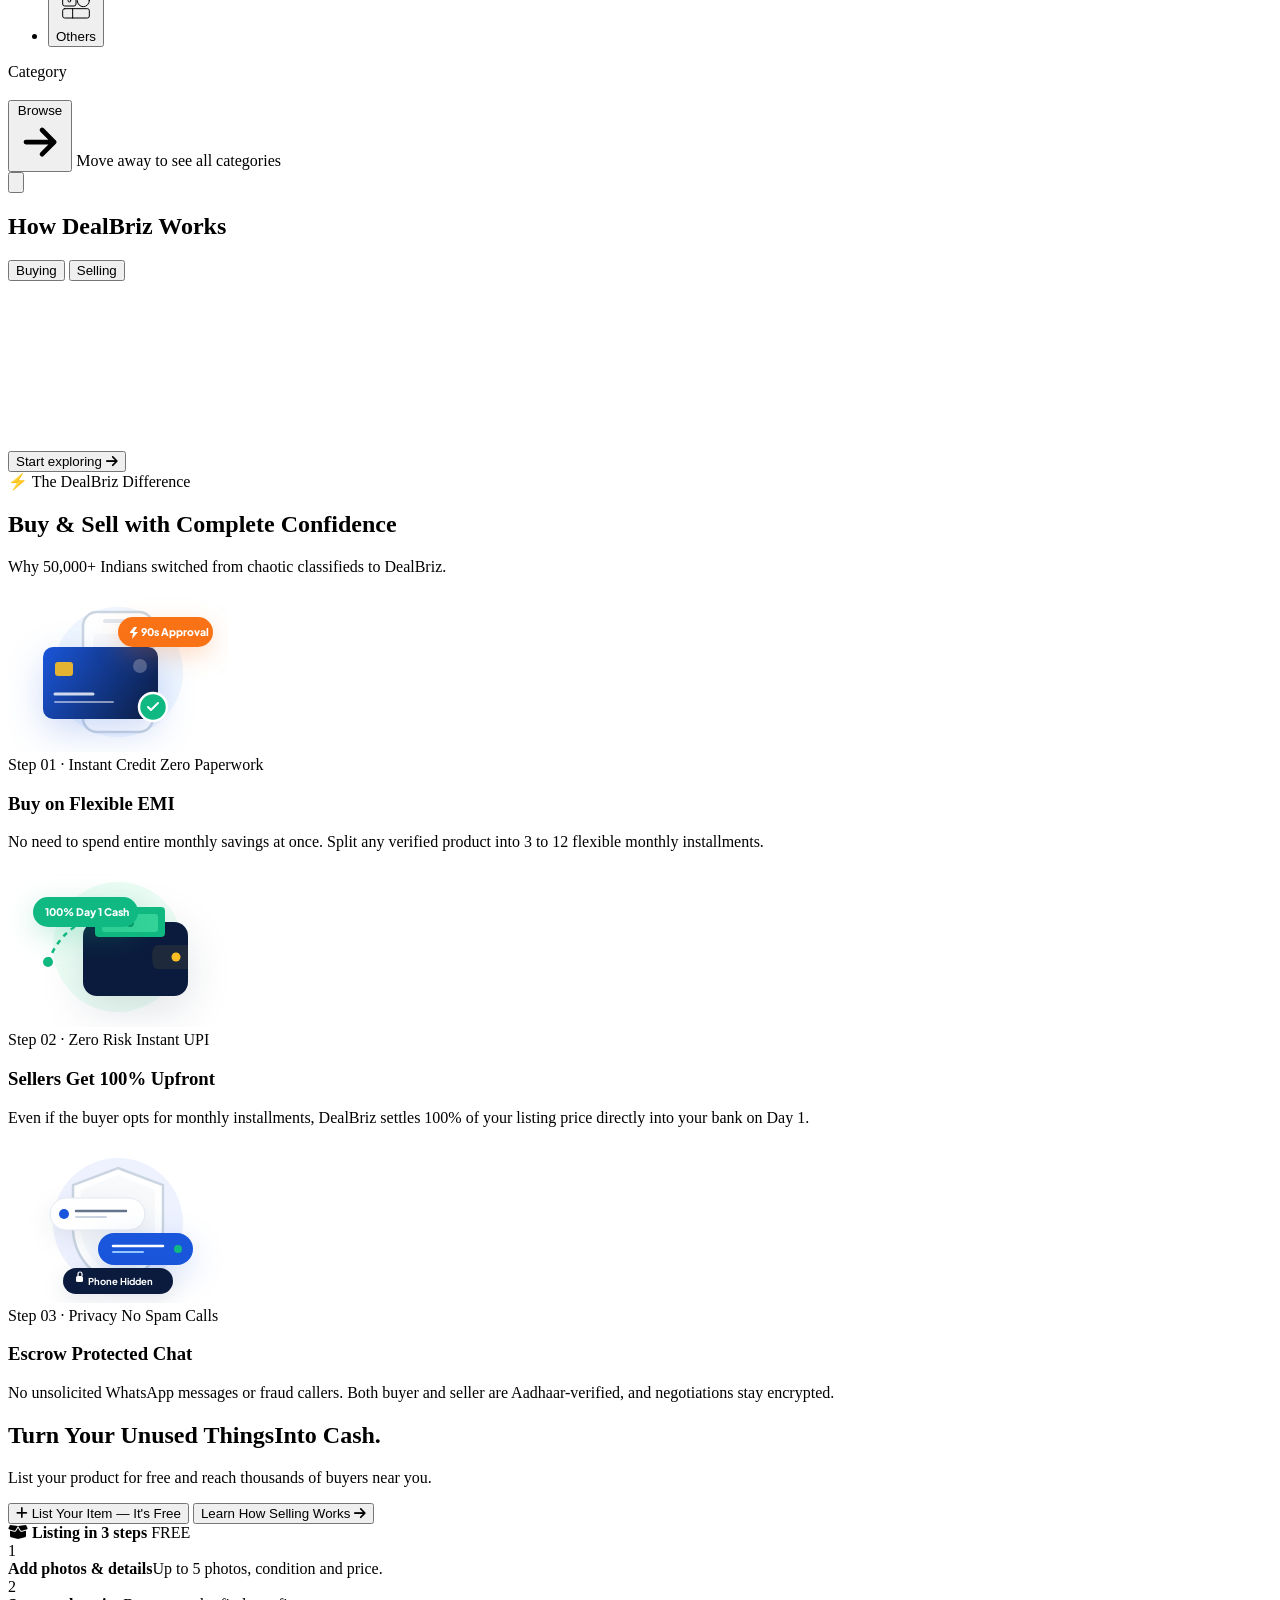
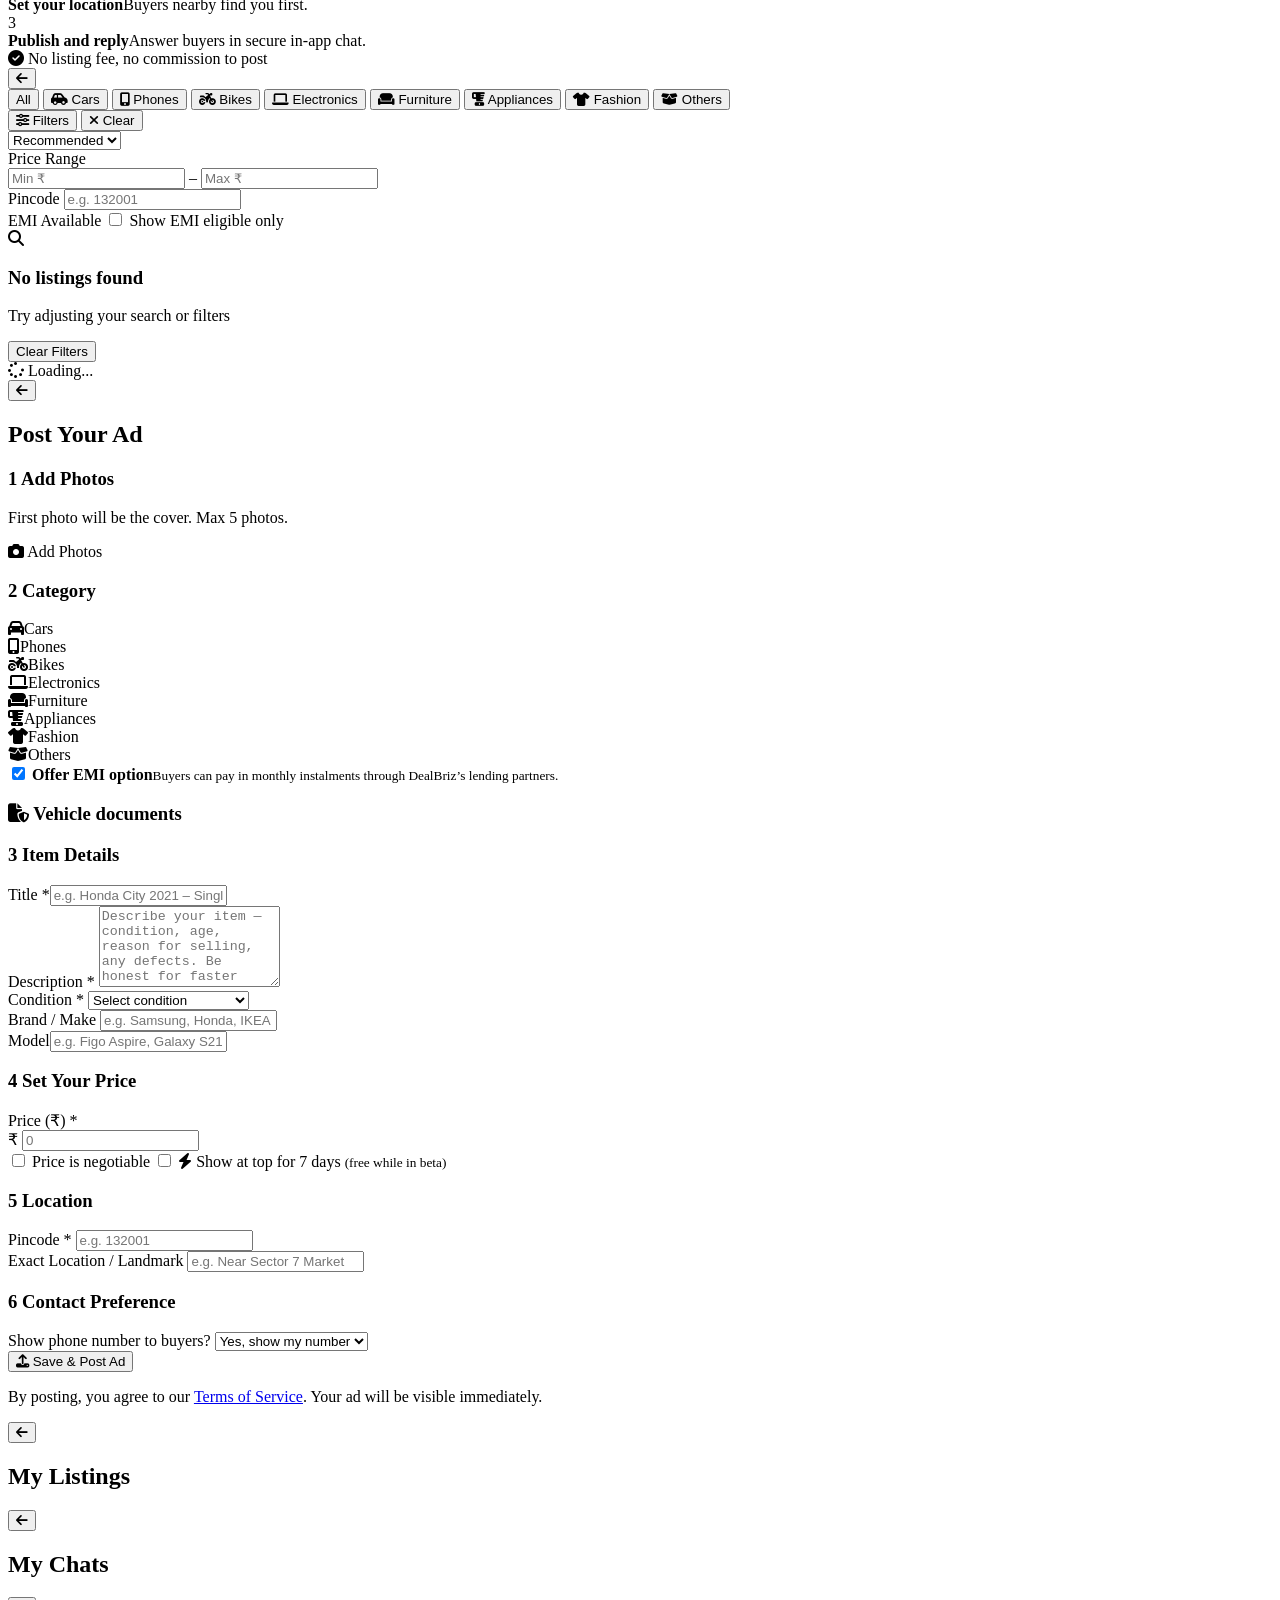
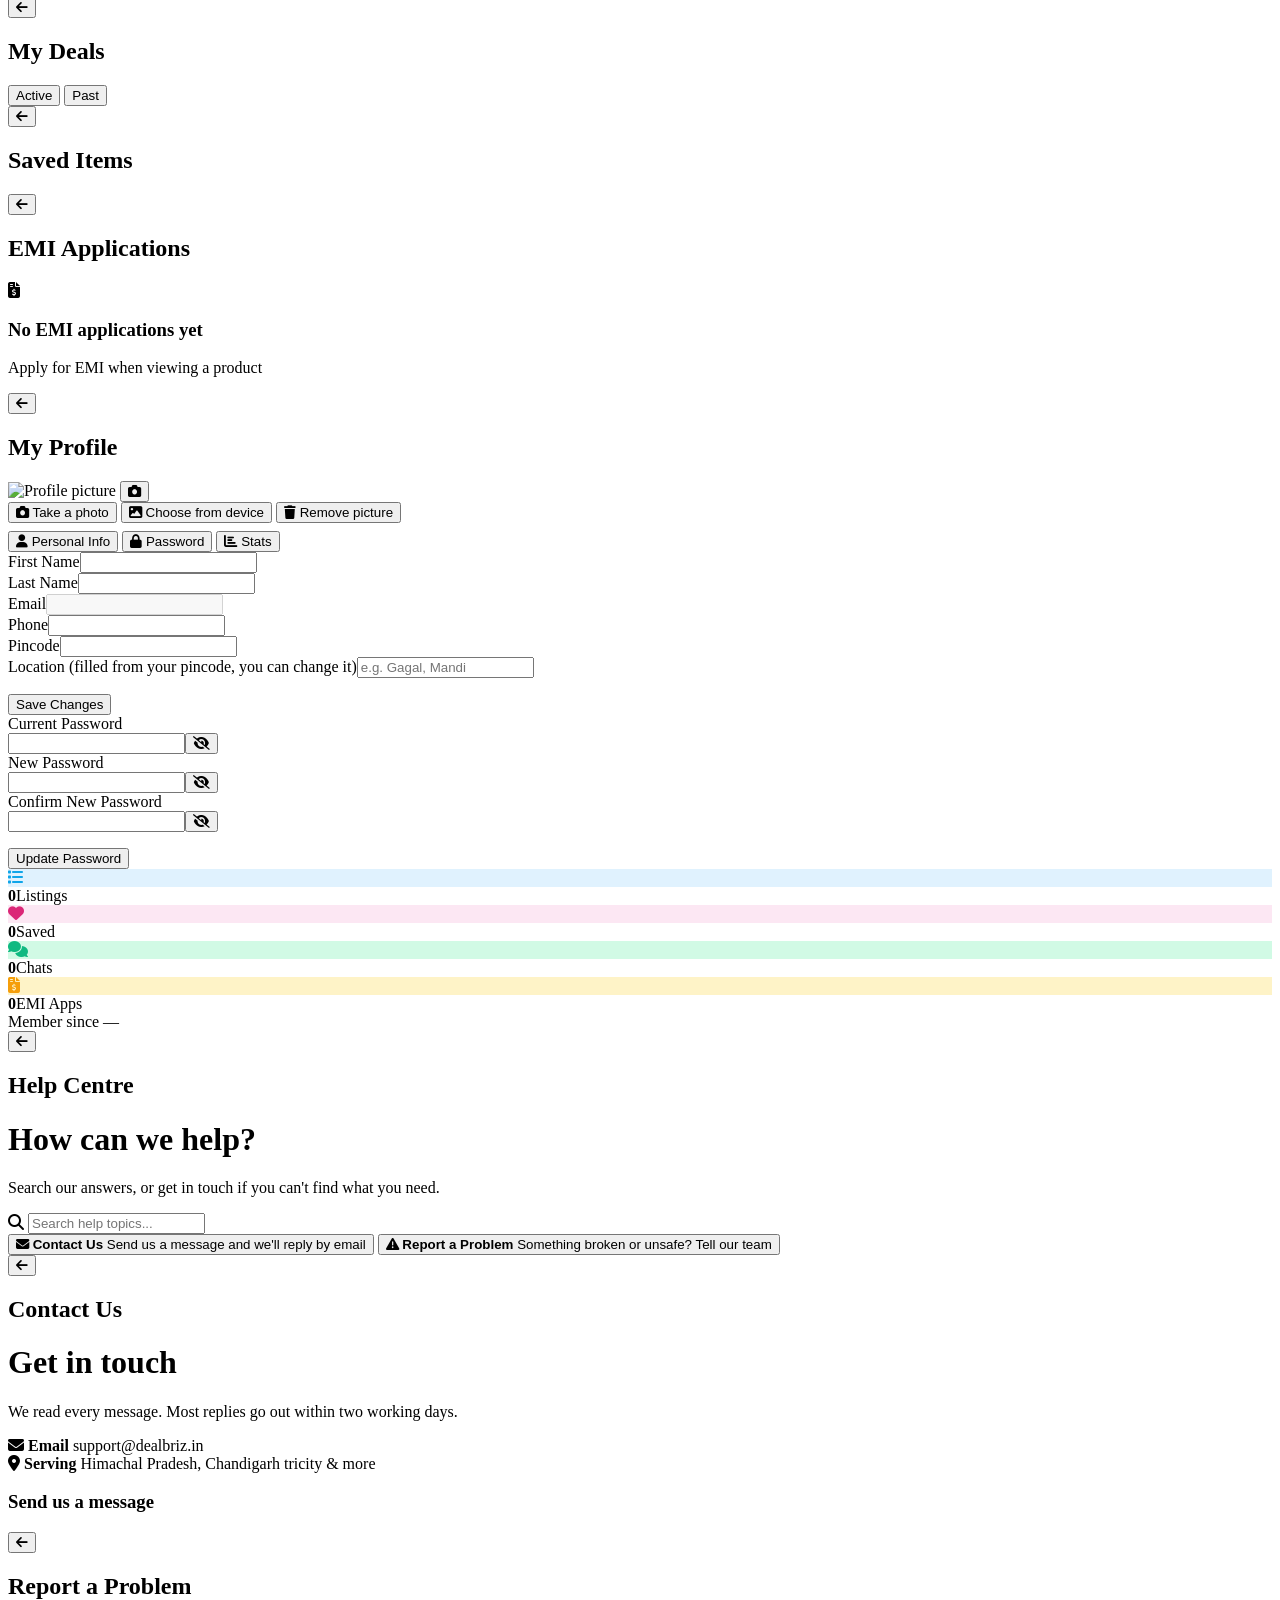
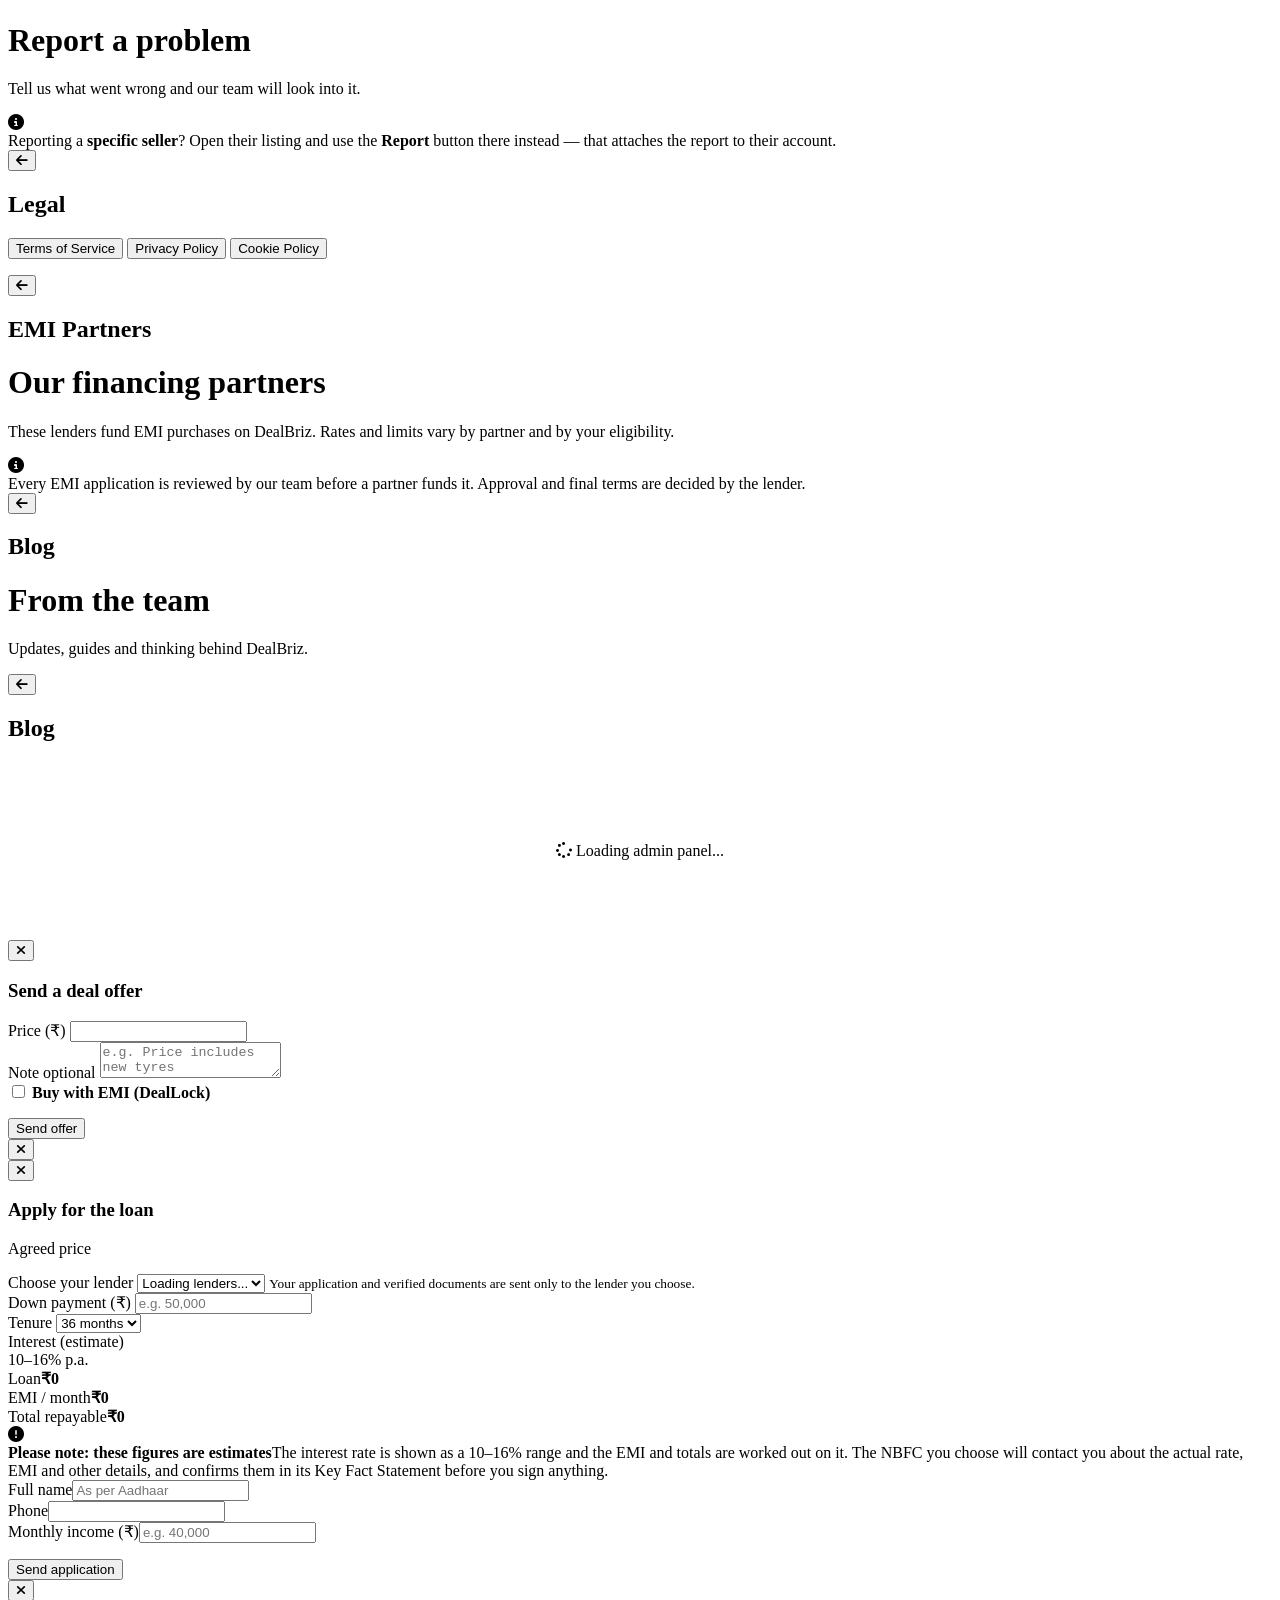
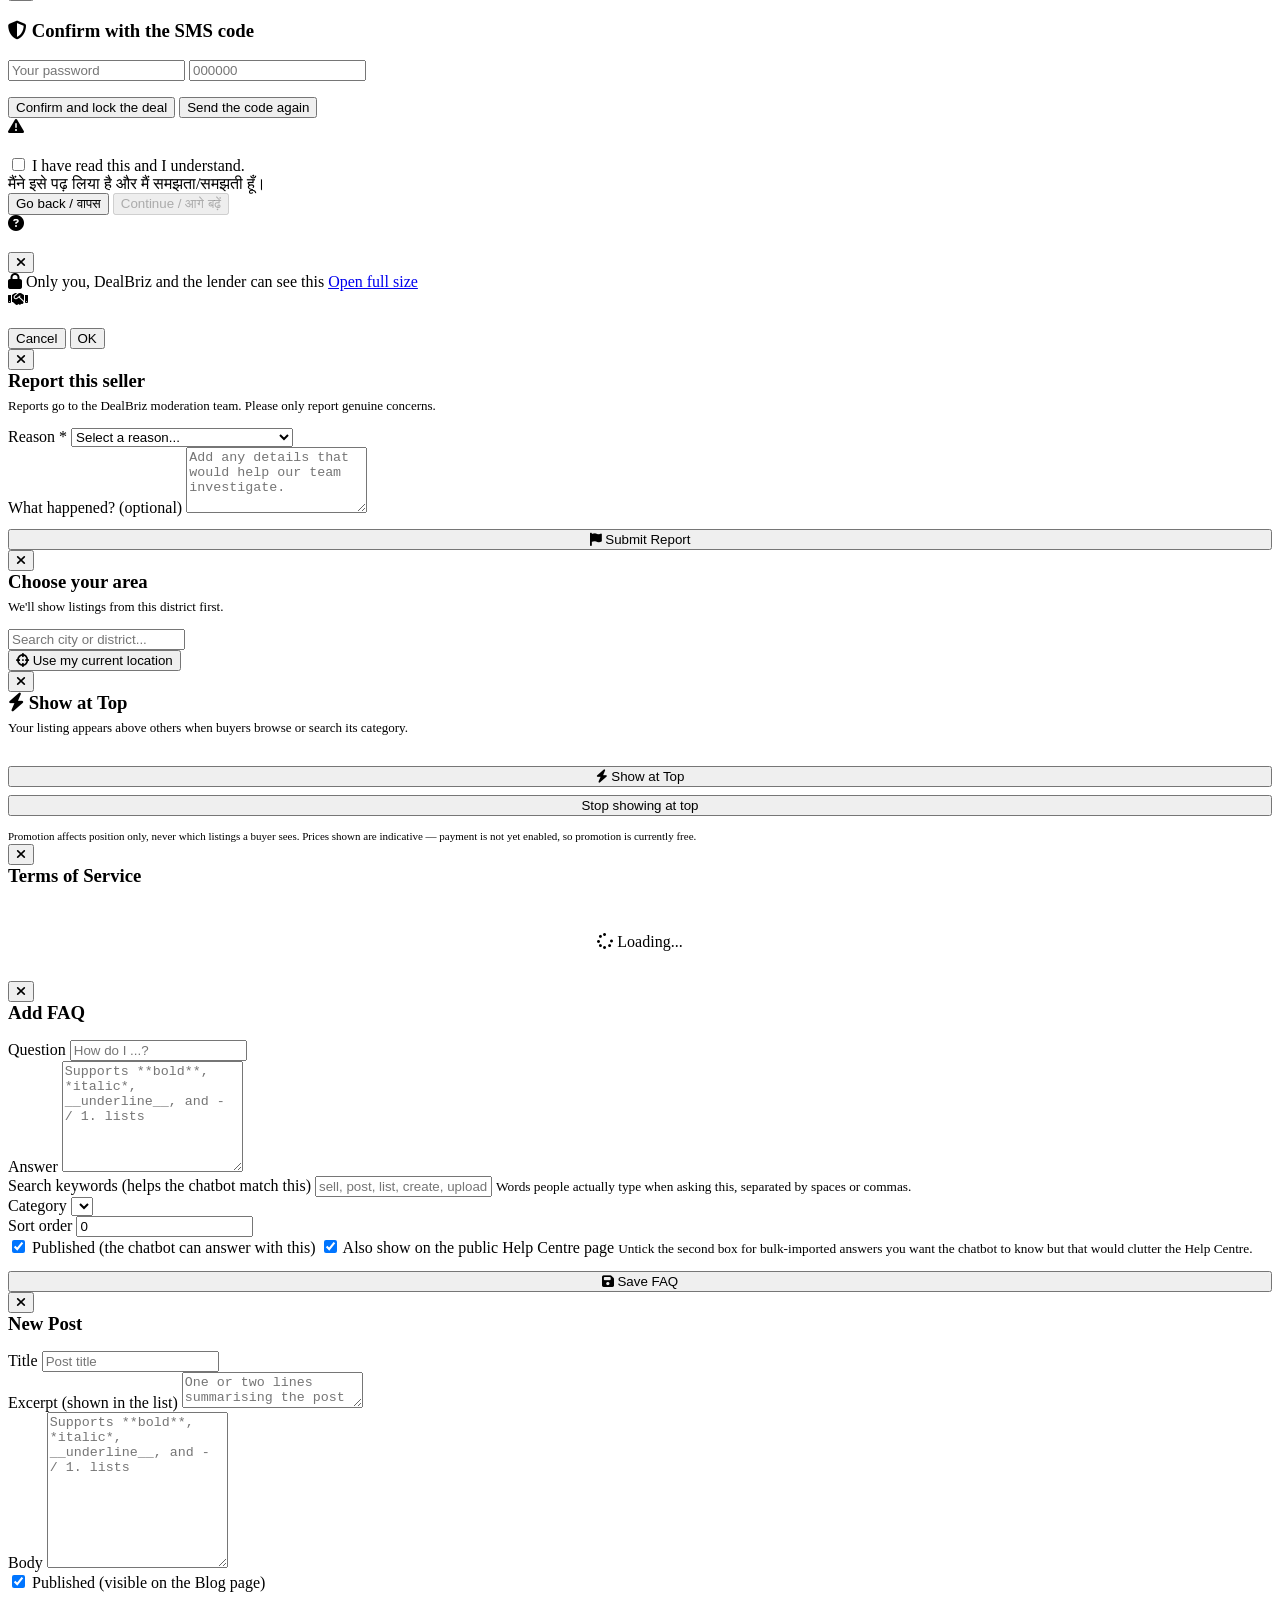
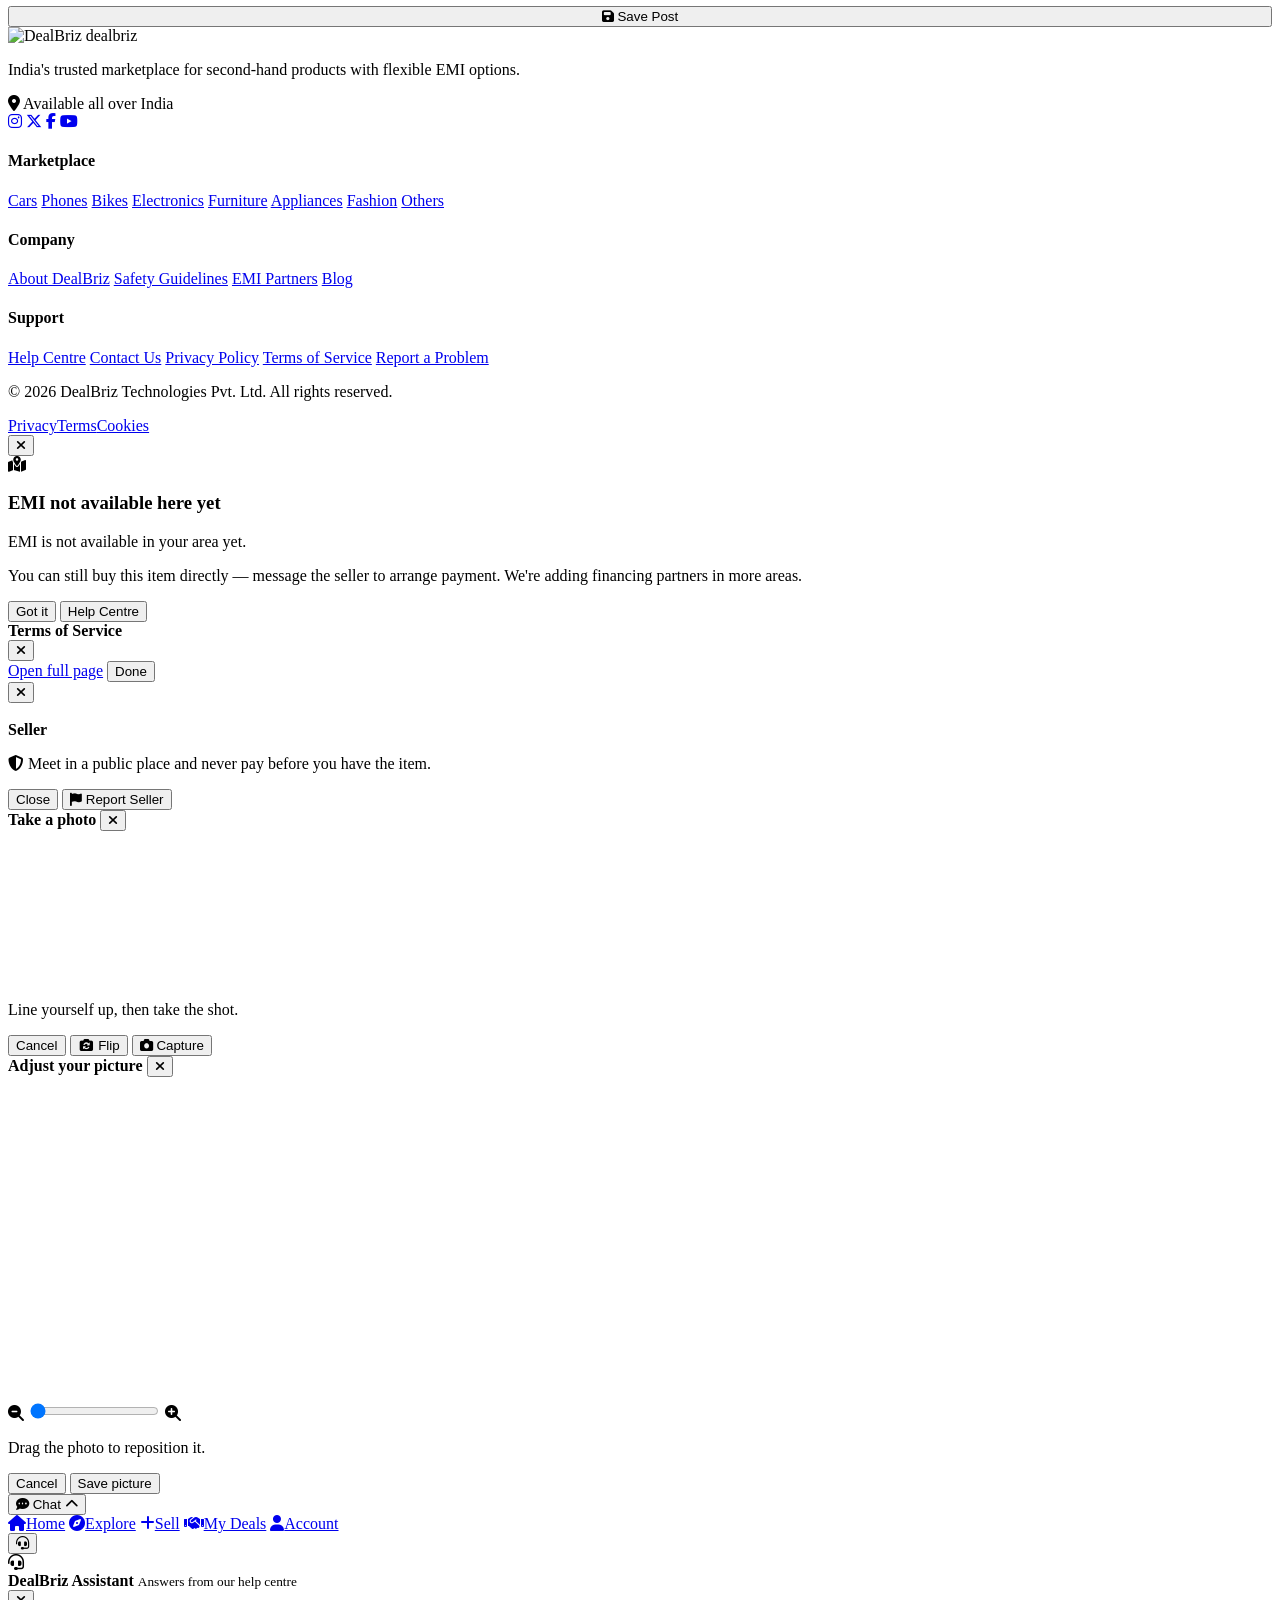
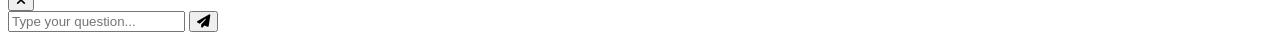
==== commit 00442c85: "update frontend" ====
--- a/frontend/index.html
+++ b/frontend/index.html
@@ -20,14 +20,14 @@
 <link href="https://fonts.googleapis.com/css2?family=Bricolage+Grotesque:opsz,wght@12..96,400;12..96,600;12..96,700;12..96,800&family=IBM+Plex+Mono:wght@400;500;600&display=swap" rel="stylesheet">
 <link rel="stylesheet" href="https://cdnjs.cloudflare.com/ajax/libs/font-awesome/6.5.0/css/all.min.css">
 <link href="https://fonts.googleapis.com/css2?family=Plus+Jakarta+Sans:wght@400;500;600;700;800&display=swap" rel="stylesheet">
-<link rel="stylesheet" href="/style.css?v=20261111d">
+<link rel="stylesheet" href="/style.css?v=20261112a">
 <link rel="stylesheet" href="https://unpkg.com/leaflet@1.9.4/dist/leaflet.css">
 <link rel="stylesheet" href="https://unpkg.com/leaflet.markercluster@1.5.3/dist/MarkerCluster.css">
-<link rel="stylesheet" href="/home.css?v=20261111a">
-<link rel="stylesheet" href="/how-it-works.css?v=20261111a">
+<link rel="stylesheet" href="/home.css?v=20261102a">
+<link rel="stylesheet" href="/how-it-works.css?v=20261027a">
 <link rel="stylesheet" href="/lottie.css?v=20261026a">
-<link rel="stylesheet" href="/browse-categories.css?v=20261111a">
-<link rel="stylesheet" href="/deals.css?v=20261111b">
+<link rel="stylesheet" href="/browse-categories.css?v=20261102a">
+<link rel="stylesheet" href="/deals.css?v=20261112a">
 
 <script src="/seo.js?v=20261029a"></script>
 
@@ -37,6 +37,9 @@
   function gtag(){dataLayer.push(arguments);}
   gtag('js', new Date());
   gtag('config', 'G-M2WVWHBX5H', { send_page_view: false });
+</script>
+<script>
+(function(){try{var t=localStorage.getItem('theme');if(t==='dark'||t==='light'){document.documentElement.setAttribute('data-theme',t);}else if(window.matchMedia&&window.matchMedia('(prefers-color-scheme:dark)').matches){document.documentElement.setAttribute('data-theme','dark');t='dark';}if(t==='dark'){var m=document.querySelector('meta[name="theme-color"]');if(m)m.setAttribute('content','#0F1117');}}catch(e){}})();
 </script>
 </head>
 <body>
@@ -280,6 +283,9 @@
       <a href="/#how-it-works" onclick="goHowItWorks(); return false;">Why DealBriz</a>
     </div>
     <div class="nav-actions">
+      <button class="theme-toggle" id="themeToggle" onclick="toggleTheme()" aria-label="Toggle dark mode" title="Toggle dark mode">
+        <i class="fas fa-moon"></i>
+      </button>
             <button class="nav-icon-btn nav-badge-btn nav-chat-glow" id="navChatBtn" onclick="openChatsFromNav()"
               aria-label="Chats" title="Chats">
         <svg class="nav-chat-icon" viewBox="0 0 28 28" fill="none" xmlns="http://www.w3.org/2000/svg">
@@ -1207,8 +1213,8 @@
 <script src="/geo.js?v=20261022c"></script>
 <script src="/api-client.js?v=20261102a"></script>
 <script src="/track.js?v=20261030a"></script>
-<script src="/app.js?v=20261111b"></script>
-<script src="/deals.js?v=20261111d"></script>
+<script src="/app.js?v=20261112a"></script>
+<script src="/deals.js?v=20261112a"></script>
 <script src="/how-it-works.js?v=20261027a"></script>
 <script src="/browse-categories.js?v=20261102b"></script>
 <script src="https://cdnjs.cloudflare.com/ajax/libs/lottie-web/5.12.2/lottie_light.min.js" defer></script>
@@ -1557,5 +1563,29 @@
   </form>
 </div>
 
+<script>
+function toggleTheme() {
+  var html = document.documentElement;
+  var current = html.getAttribute('data-theme');
+  var next = current === 'dark' ? 'light' : 'dark';
+  html.setAttribute('data-theme', next);
+  try { localStorage.setItem('theme', next); } catch(e) {}
+  updateThemeIcon(next);
+  var meta = document.querySelector('meta[name="theme-color"]');
+  if (meta) meta.setAttribute('content', next === 'dark' ? '#0F1117' : '#0A1628');
+}
+function updateThemeIcon(theme) {
+  var btn = document.getElementById('themeToggle');
+  if (!btn) return;
+  var i = btn.querySelector('i');
+  if (theme === 'dark') { i.className = 'fas fa-sun'; }
+  else { i.className = 'fas fa-moon'; }
+}
+(function() {
+  var t = document.documentElement.getAttribute('data-theme') || 'light';
+  updateThemeIcon(t);
+})();
+</script>
+
 </body>
 </html>
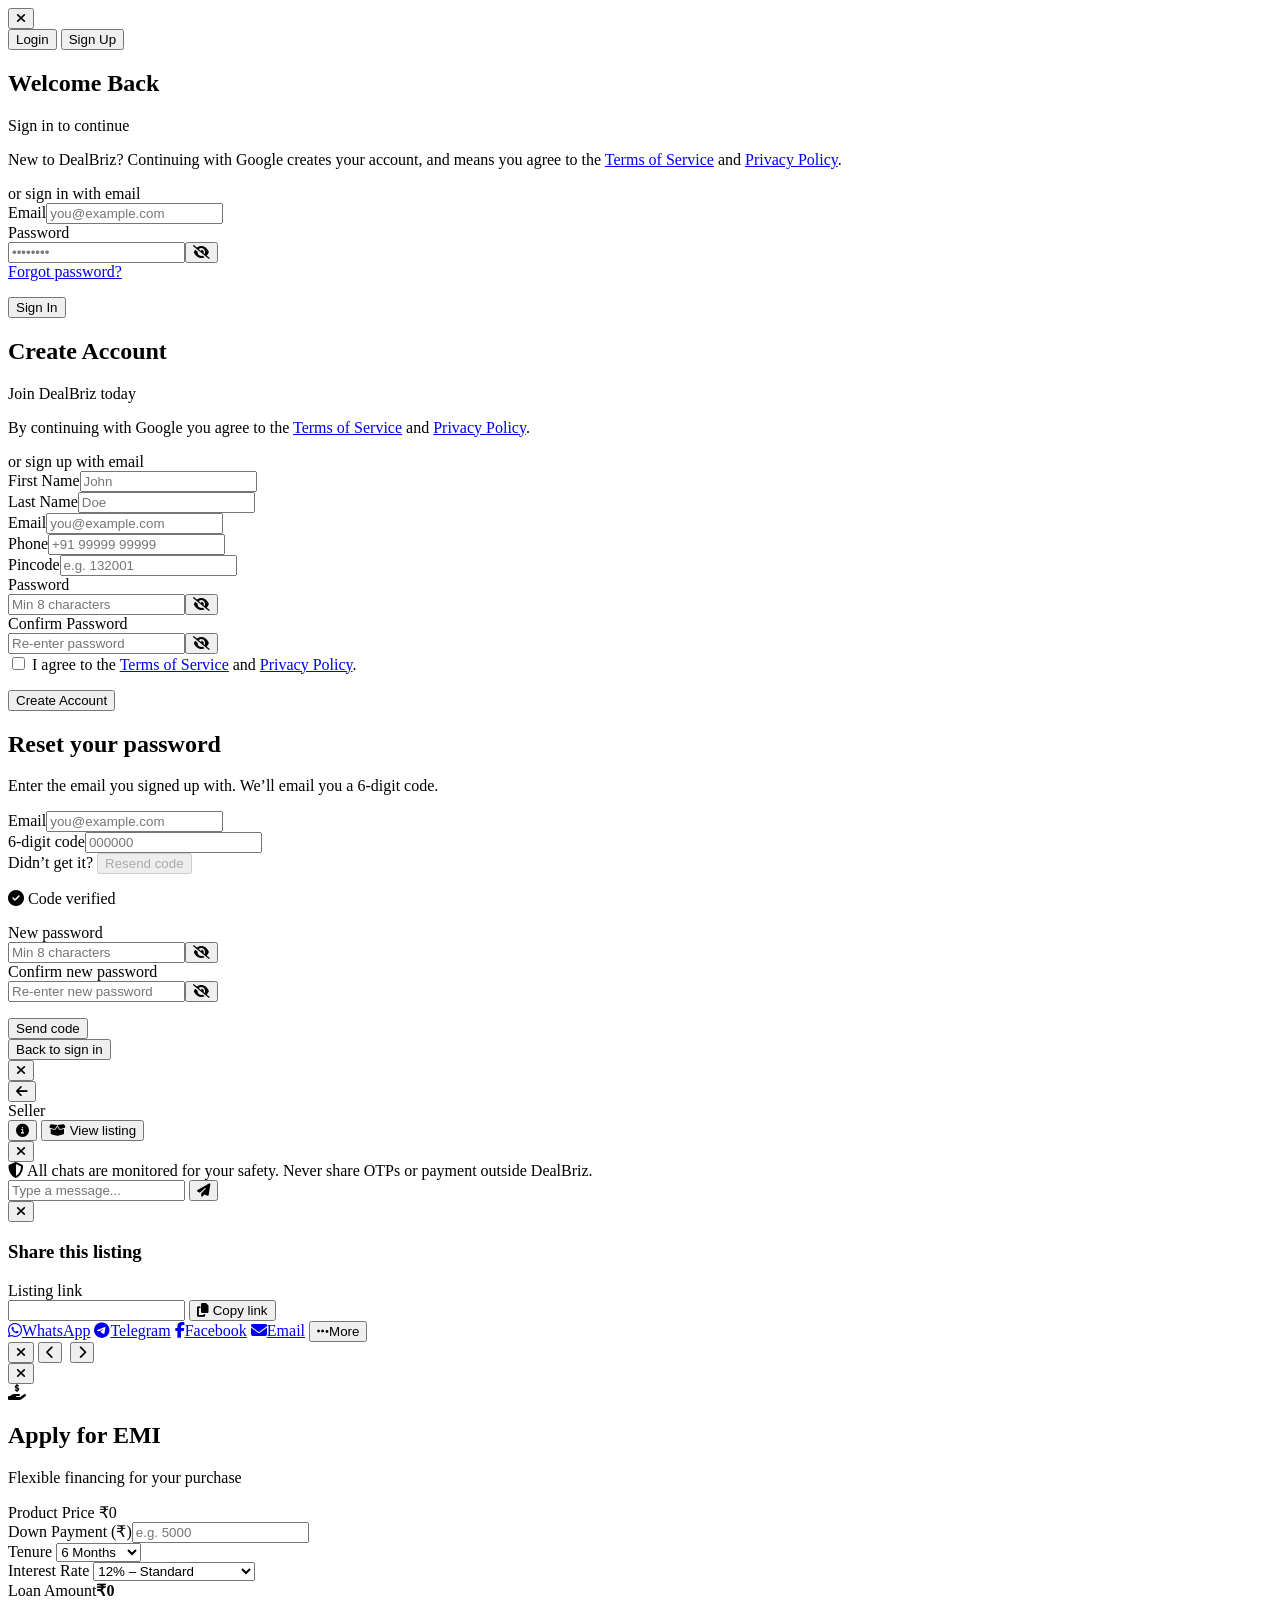
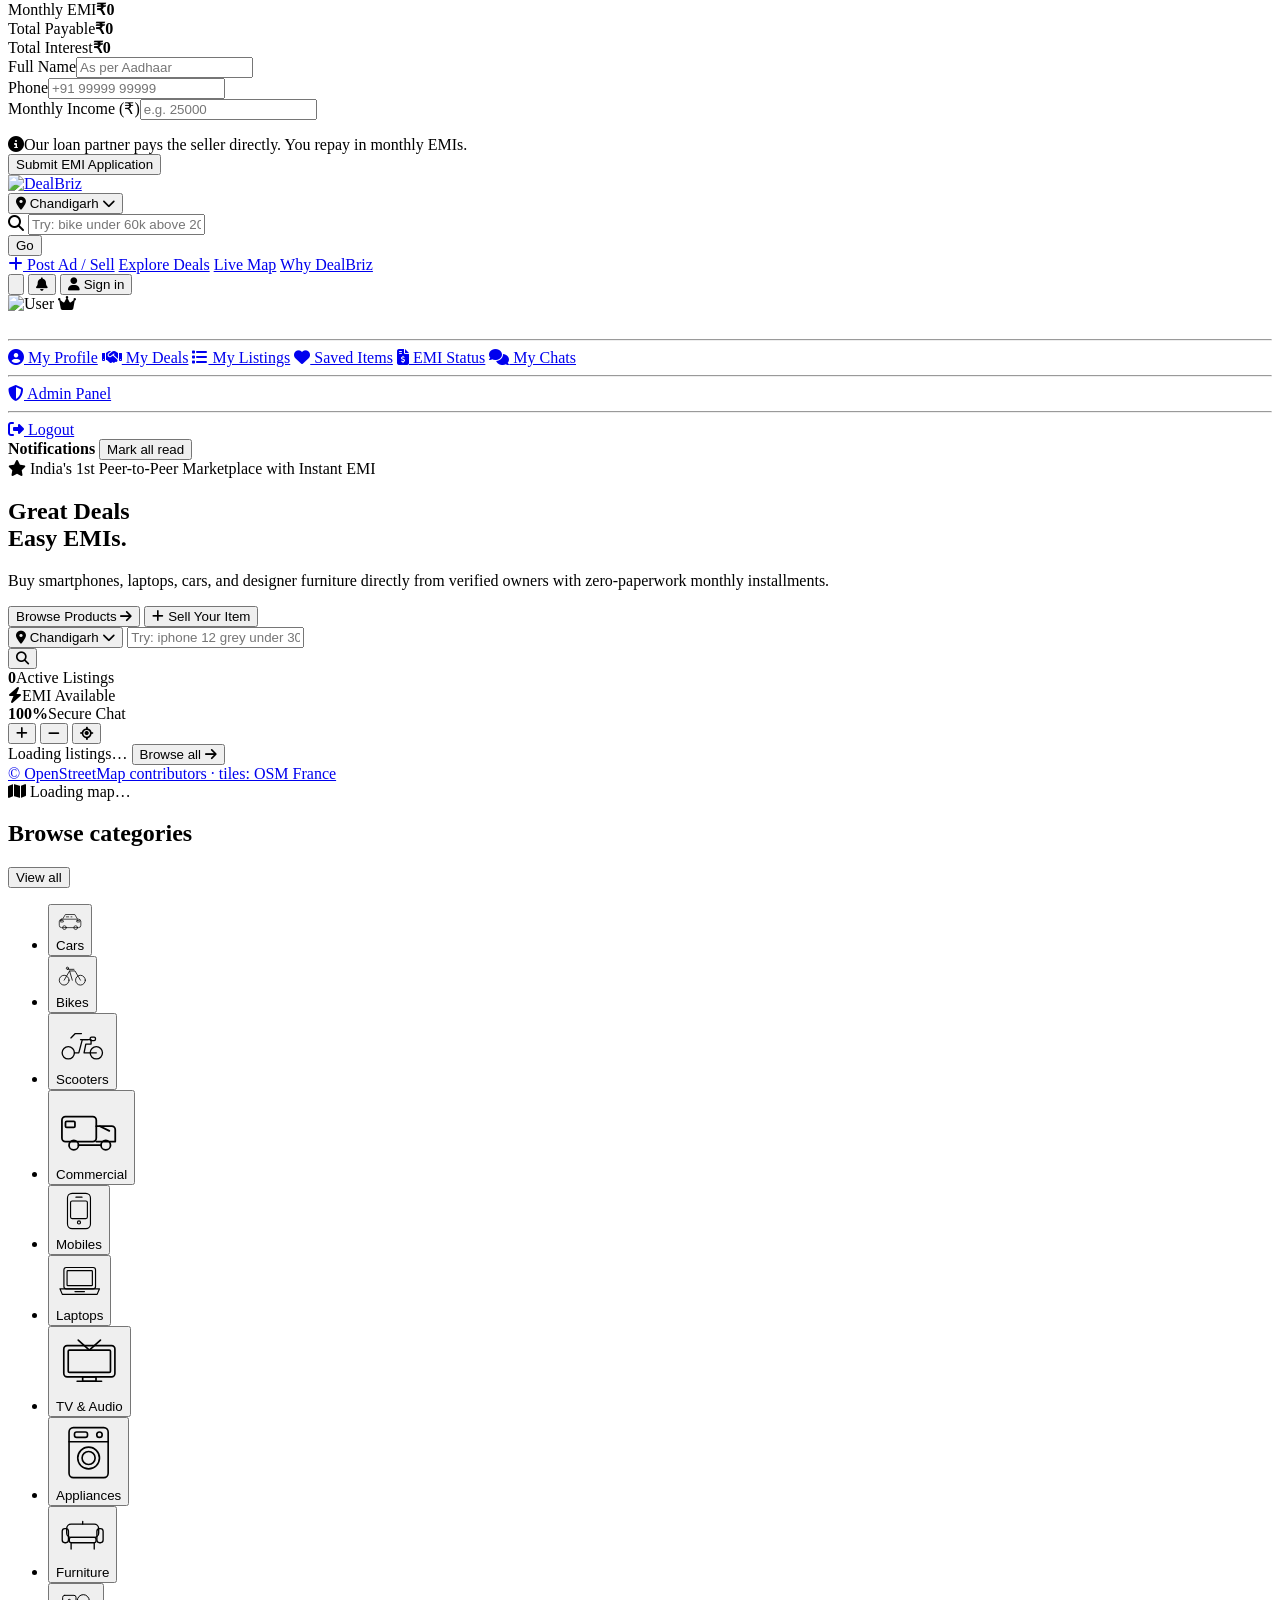
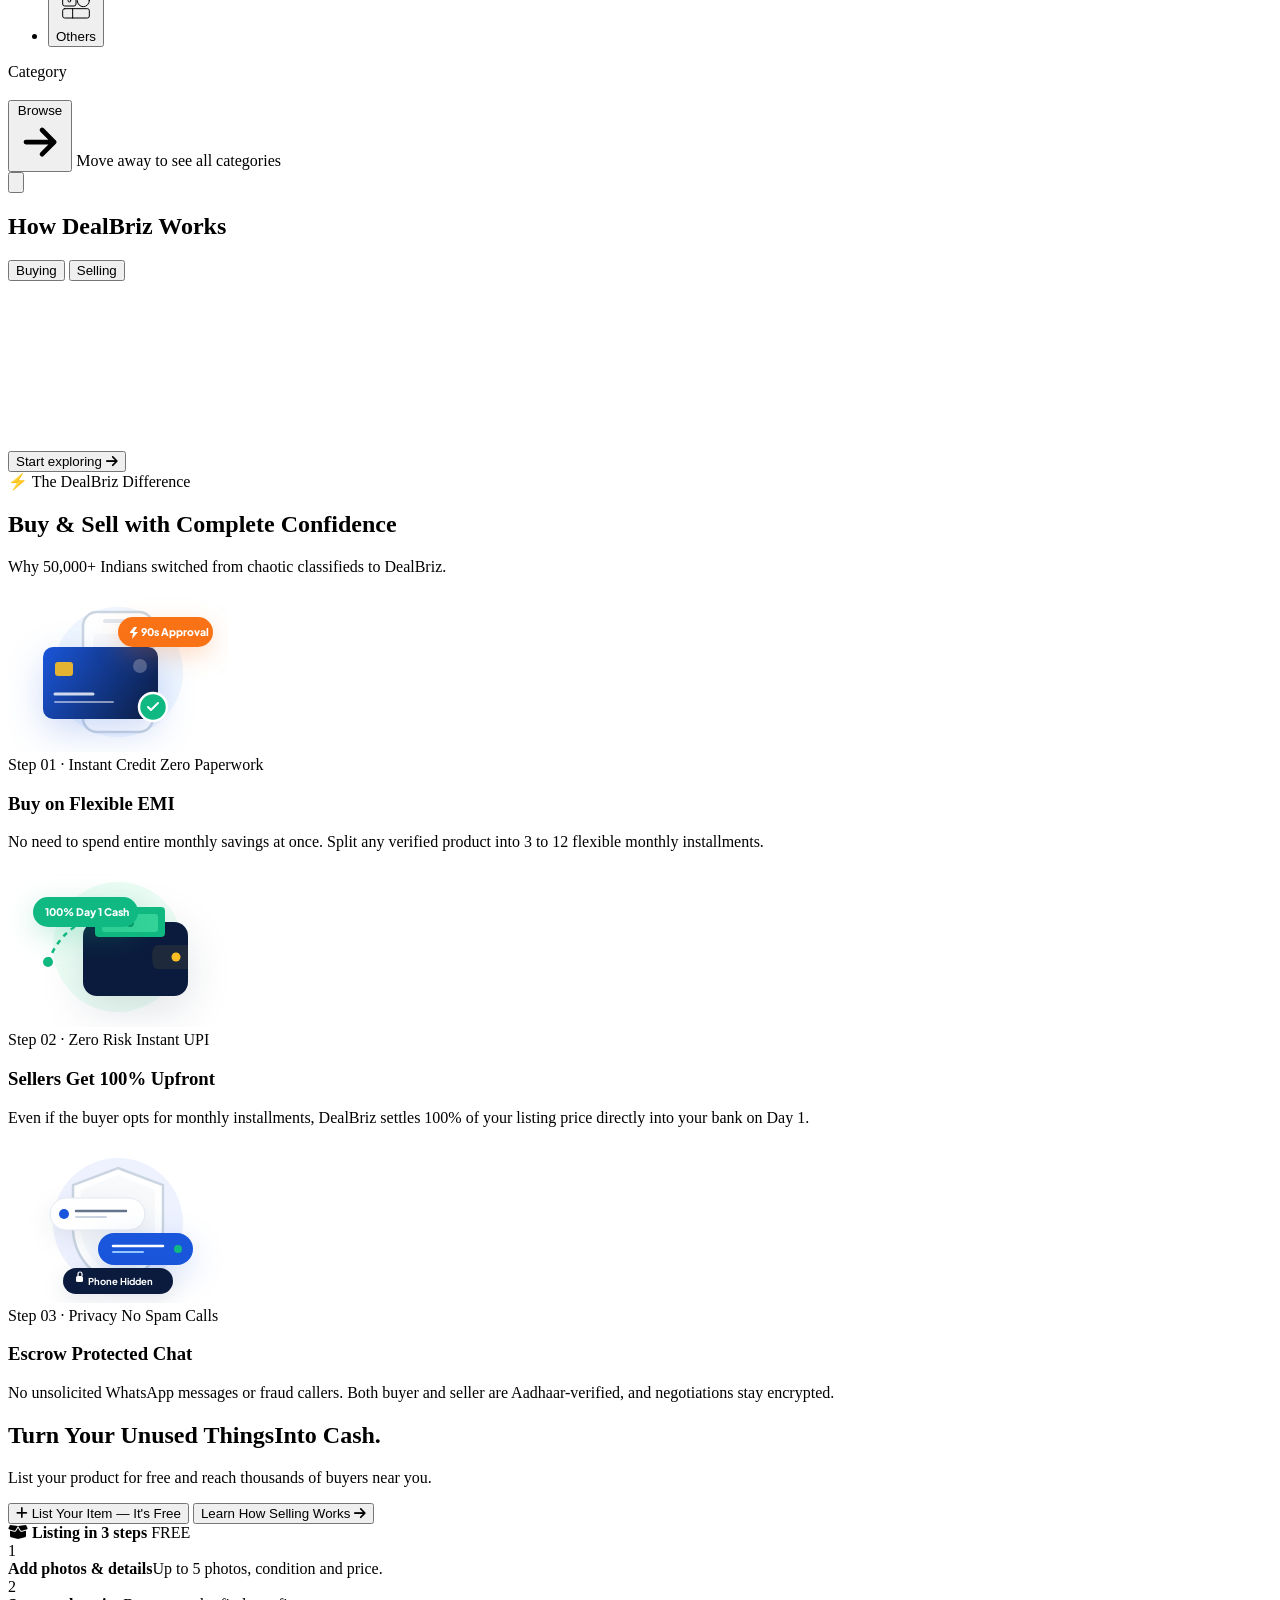
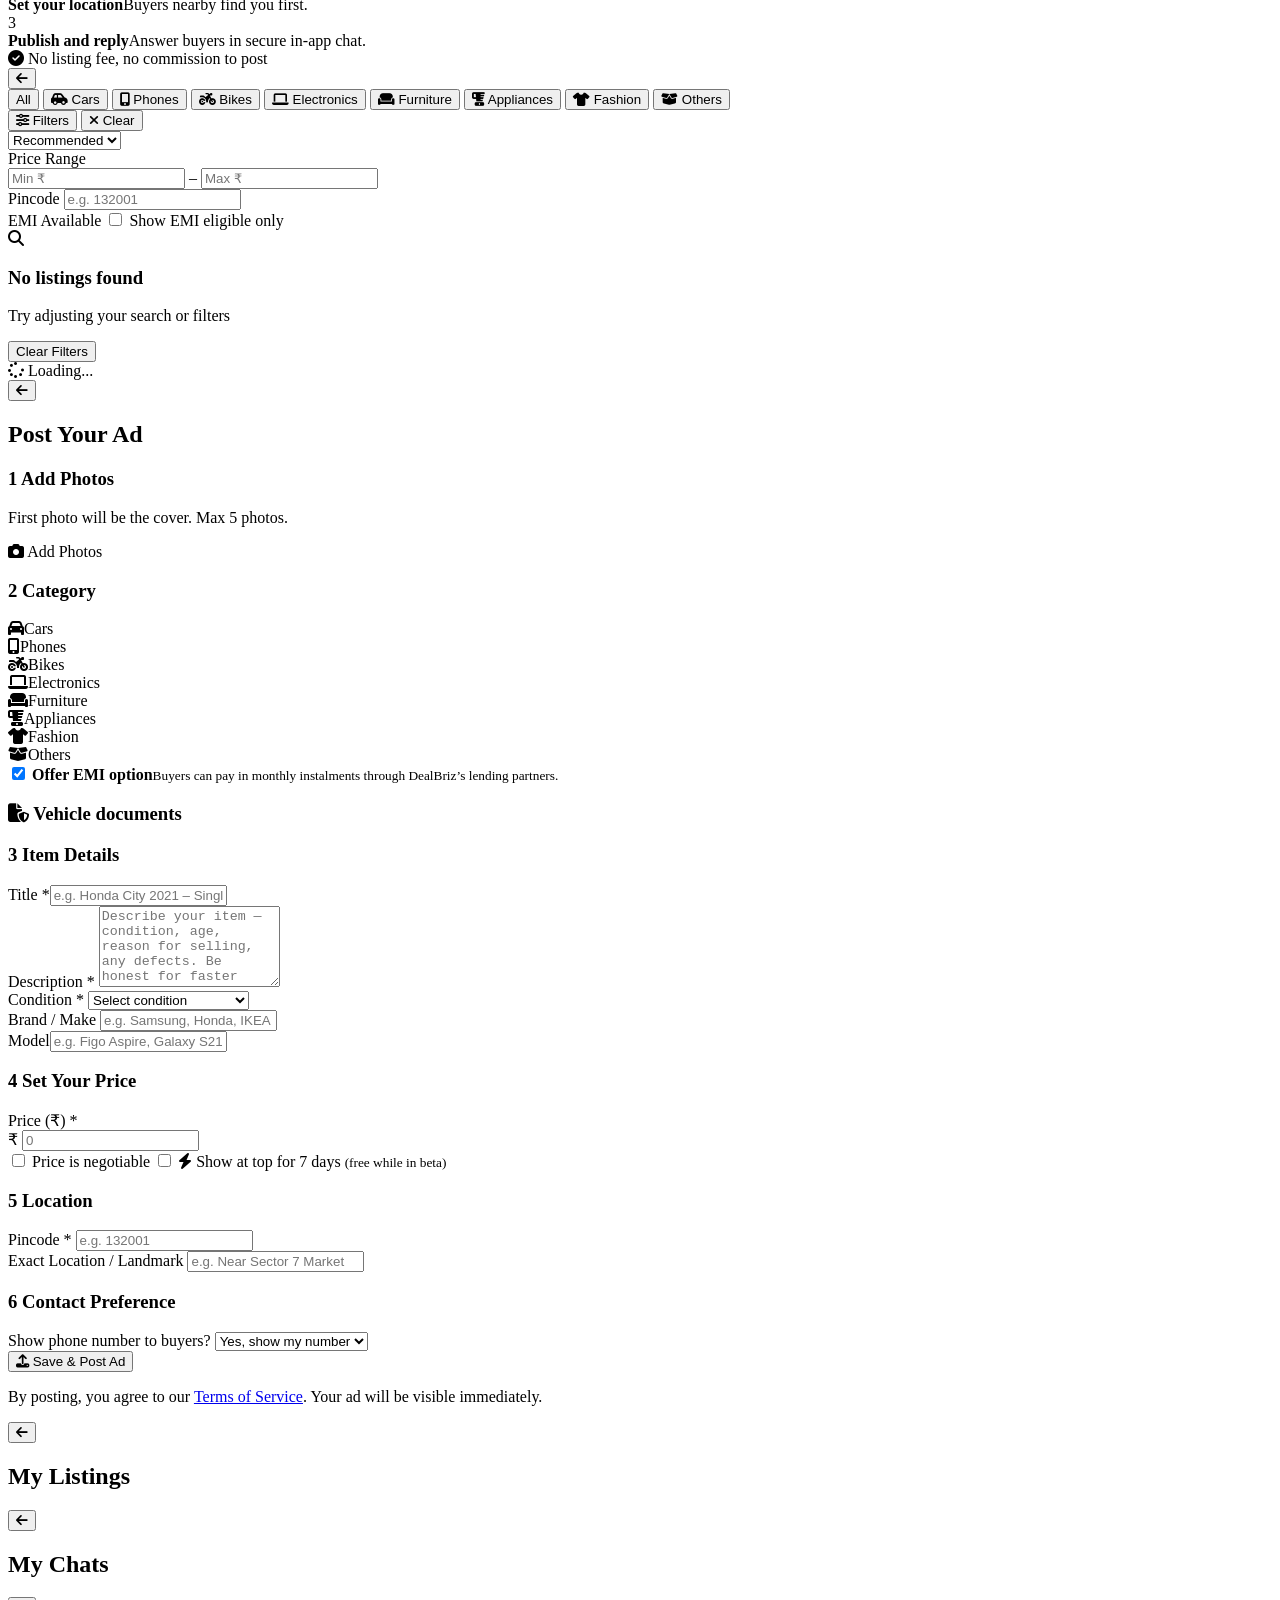
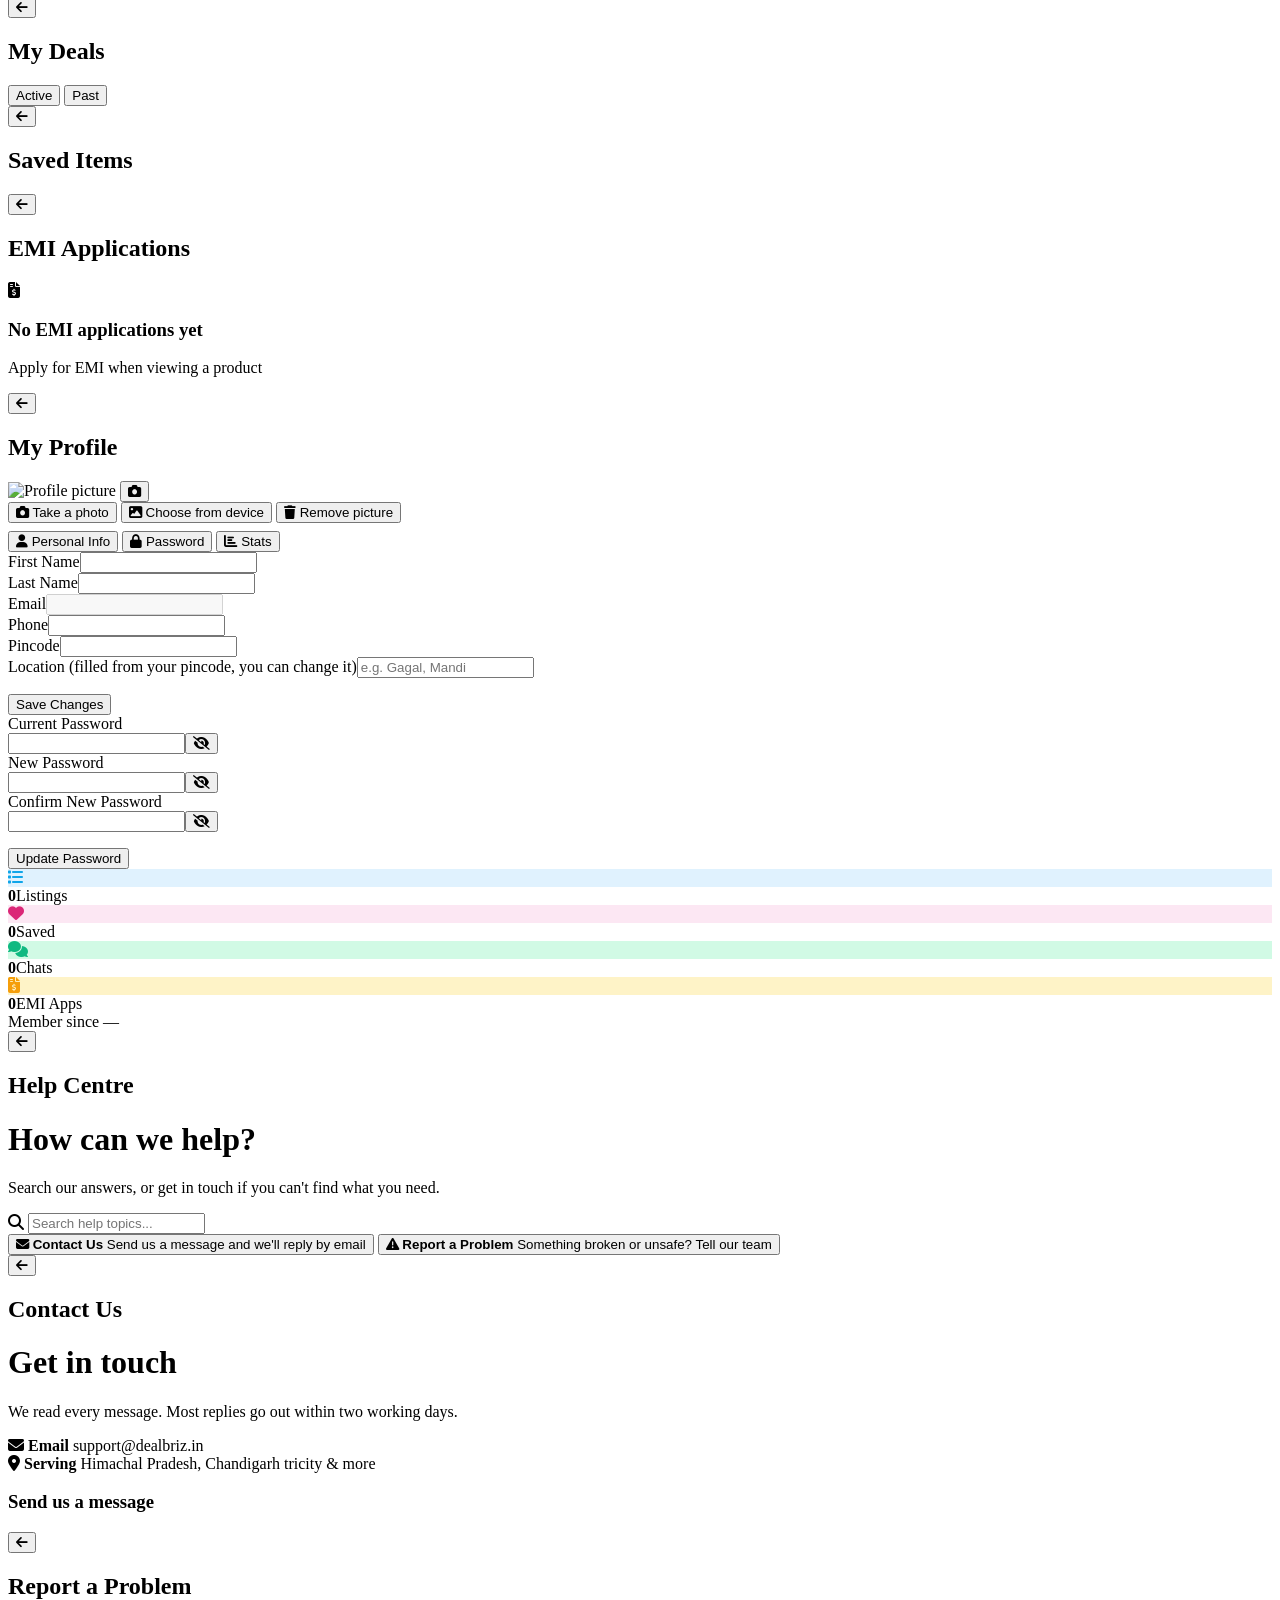
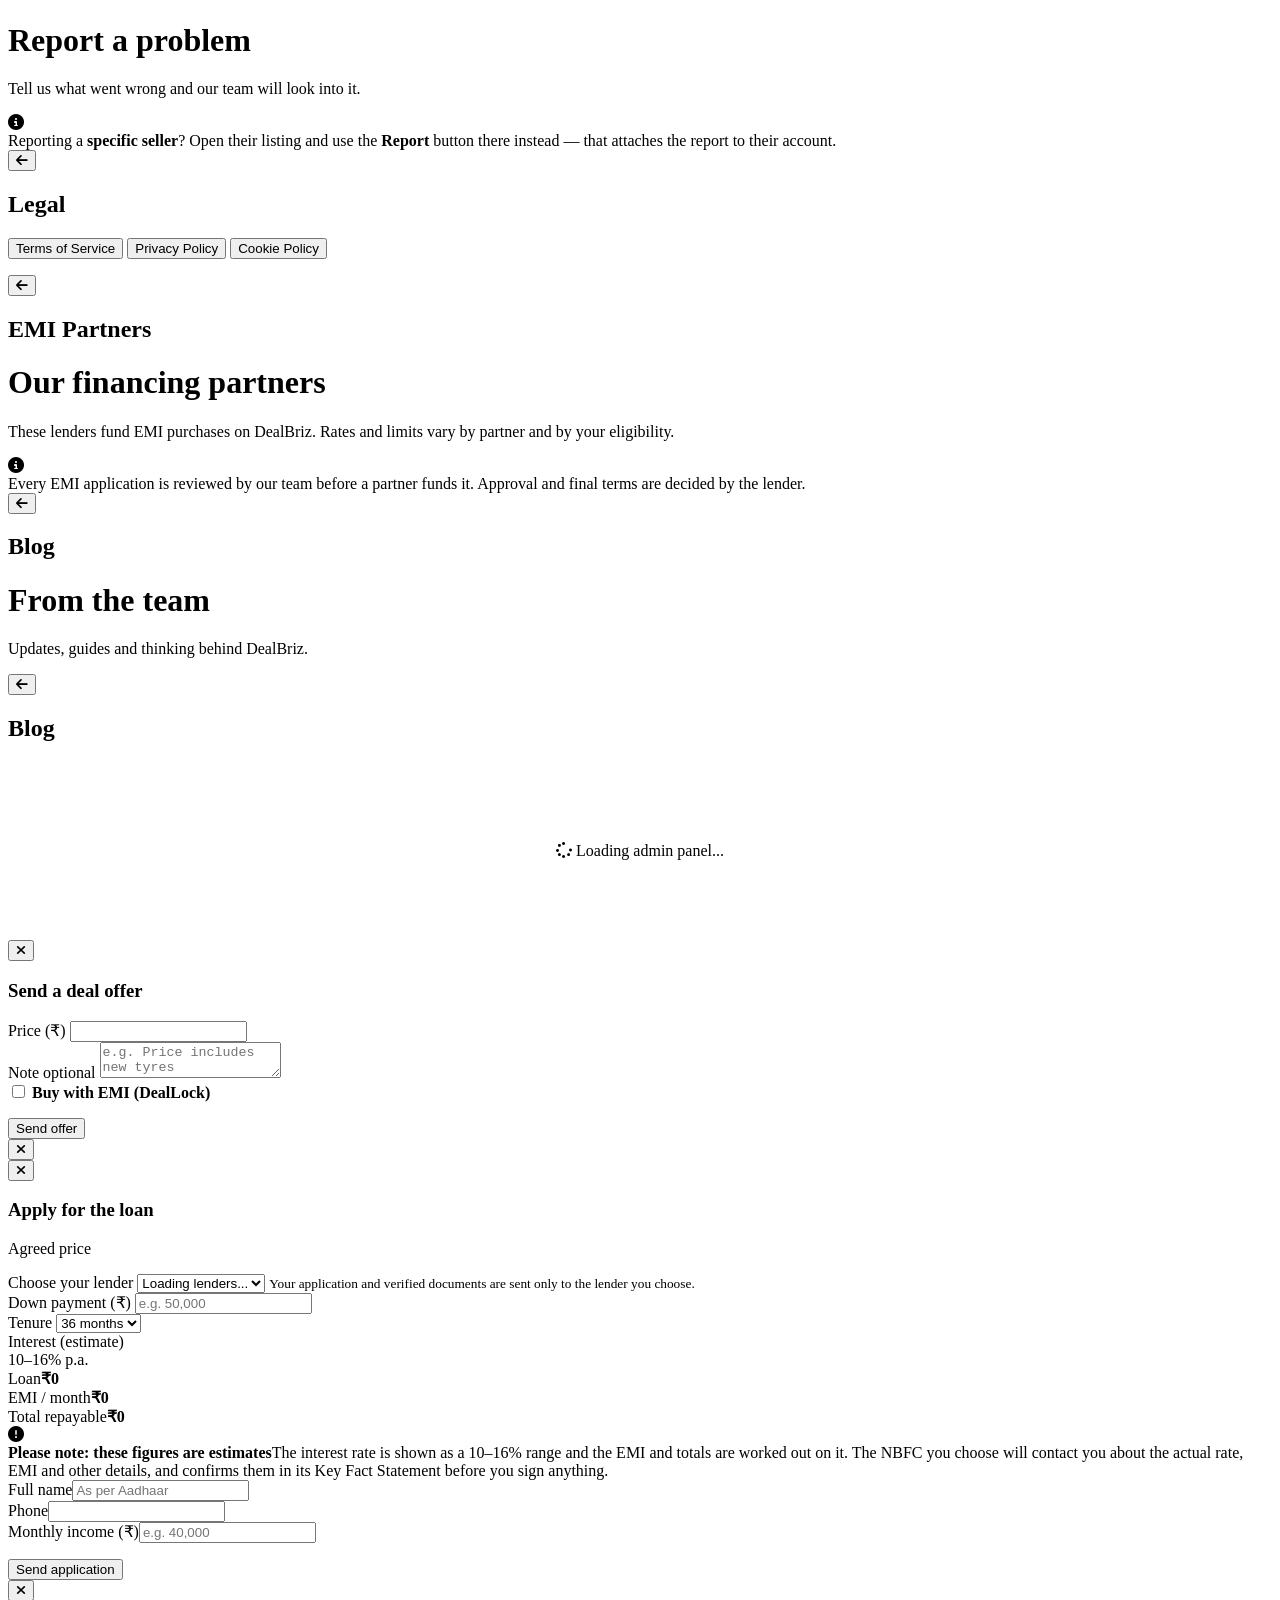
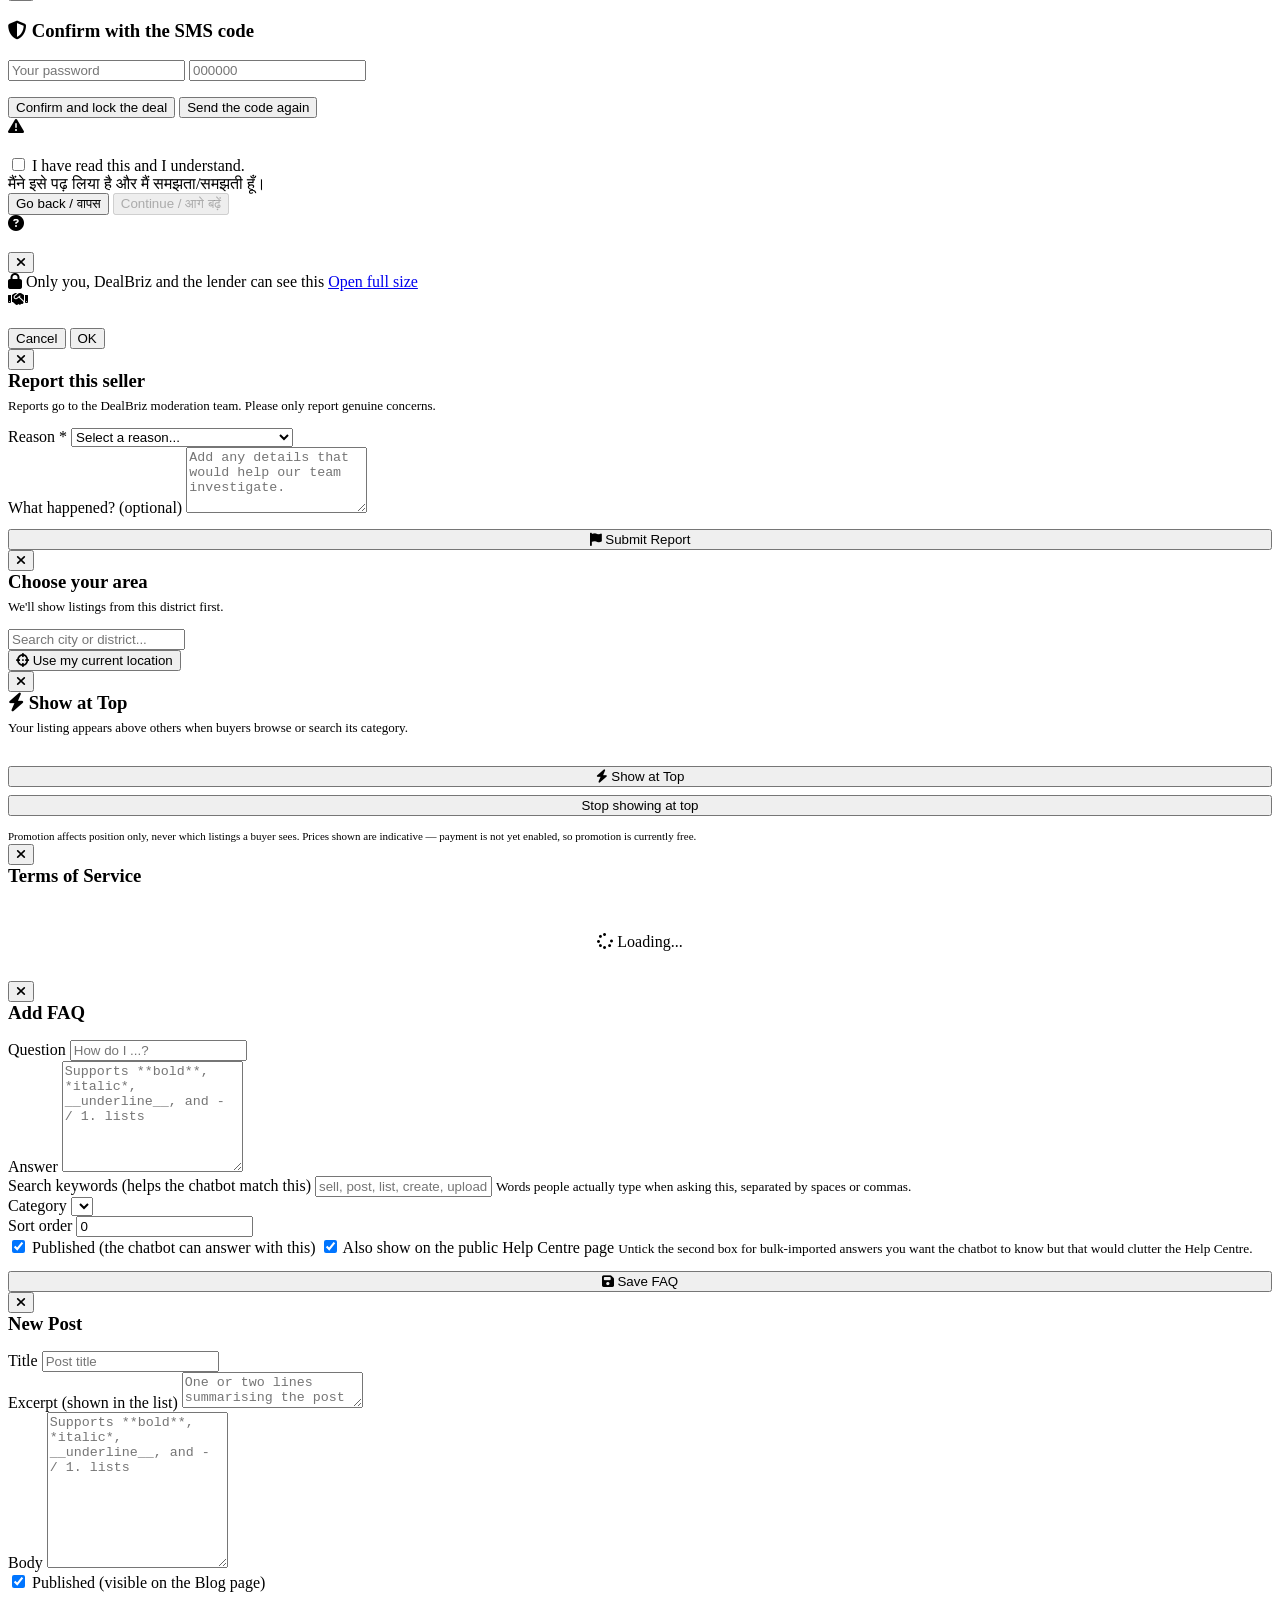
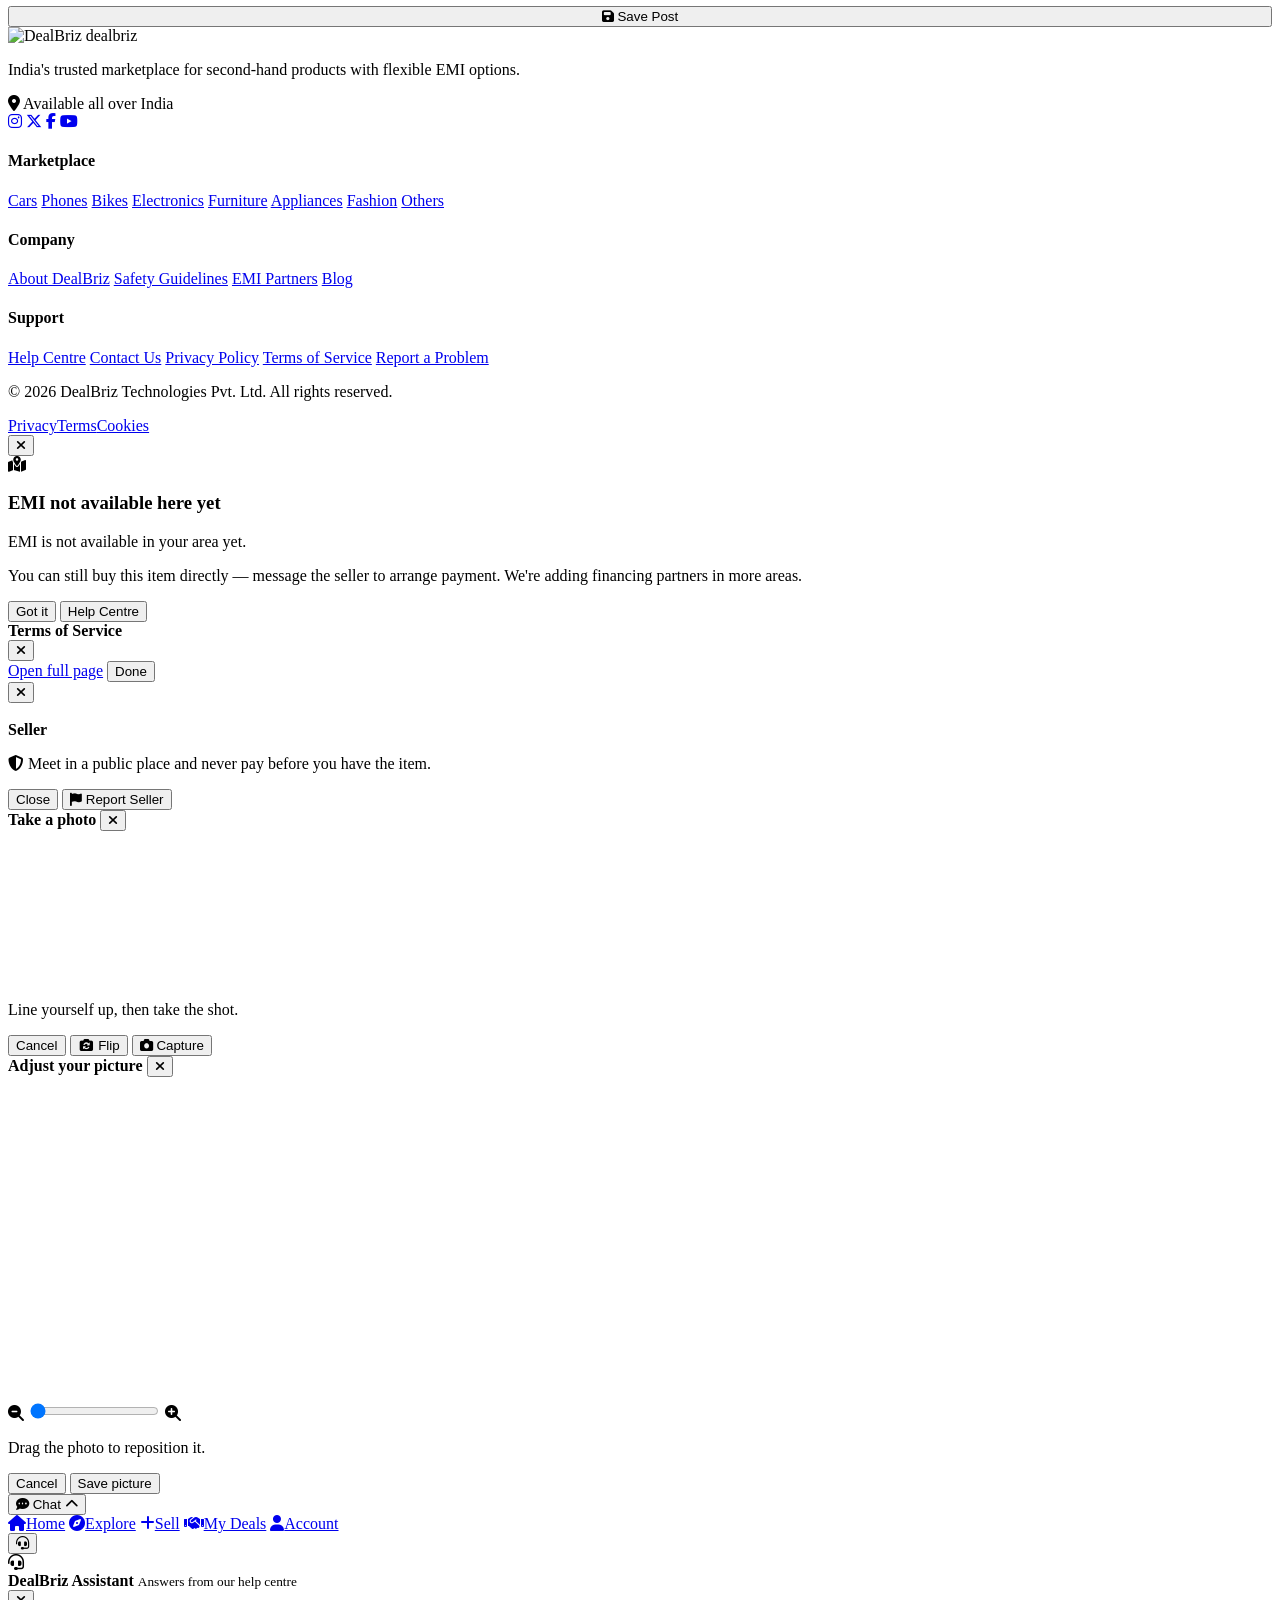
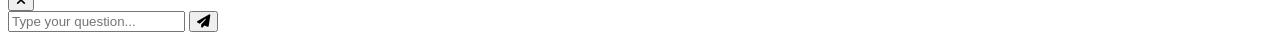
==== commit 1c6d61c2: "analytics custom range and filters, instant RC verdict with View/Replace, remove dark mode again - A" ====
--- a/frontend/index.html
+++ b/frontend/index.html
@@ -20,14 +20,14 @@
 <link href="https://fonts.googleapis.com/css2?family=Bricolage+Grotesque:opsz,wght@12..96,400;12..96,600;12..96,700;12..96,800&family=IBM+Plex+Mono:wght@400;500;600&display=swap" rel="stylesheet">
 <link rel="stylesheet" href="https://cdnjs.cloudflare.com/ajax/libs/font-awesome/6.5.0/css/all.min.css">
 <link href="https://fonts.googleapis.com/css2?family=Plus+Jakarta+Sans:wght@400;500;600;700;800&display=swap" rel="stylesheet">
-<link rel="stylesheet" href="/style.css?v=20261112a">
+<link rel="stylesheet" href="/style.css?v=20261112c">
 <link rel="stylesheet" href="https://unpkg.com/leaflet@1.9.4/dist/leaflet.css">
 <link rel="stylesheet" href="https://unpkg.com/leaflet.markercluster@1.5.3/dist/MarkerCluster.css">
-<link rel="stylesheet" href="/home.css?v=20261102a">
-<link rel="stylesheet" href="/how-it-works.css?v=20261027a">
+<link rel="stylesheet" href="/home.css?v=20261111a">
+<link rel="stylesheet" href="/how-it-works.css?v=20261111a">
 <link rel="stylesheet" href="/lottie.css?v=20261026a">
-<link rel="stylesheet" href="/browse-categories.css?v=20261102a">
-<link rel="stylesheet" href="/deals.css?v=20261112a">
+<link rel="stylesheet" href="/browse-categories.css?v=20261111a">
+<link rel="stylesheet" href="/deals.css?v=20261112c">
 
 <script src="/seo.js?v=20261029a"></script>
 
@@ -37,9 +37,6 @@
   function gtag(){dataLayer.push(arguments);}
   gtag('js', new Date());
   gtag('config', 'G-M2WVWHBX5H', { send_page_view: false });
-</script>
-<script>
-(function(){try{var t=localStorage.getItem('theme');if(t==='dark'||t==='light'){document.documentElement.setAttribute('data-theme',t);}else if(window.matchMedia&&window.matchMedia('(prefers-color-scheme:dark)').matches){document.documentElement.setAttribute('data-theme','dark');t='dark';}if(t==='dark'){var m=document.querySelector('meta[name="theme-color"]');if(m)m.setAttribute('content','#0F1117');}}catch(e){}})();
 </script>
 </head>
 <body>
@@ -283,9 +280,6 @@
       <a href="/#how-it-works" onclick="goHowItWorks(); return false;">Why DealBriz</a>
     </div>
     <div class="nav-actions">
-      <button class="theme-toggle" id="themeToggle" onclick="toggleTheme()" aria-label="Toggle dark mode" title="Toggle dark mode">
-        <i class="fas fa-moon"></i>
-      </button>
             <button class="nav-icon-btn nav-badge-btn nav-chat-glow" id="navChatBtn" onclick="openChatsFromNav()"
               aria-label="Chats" title="Chats">
         <svg class="nav-chat-icon" viewBox="0 0 28 28" fill="none" xmlns="http://www.w3.org/2000/svg">
@@ -1211,10 +1205,10 @@
 <script src="/analytics.js?v=20261023a"></script>
 <script src="https://cdn.jsdelivr.net/npm/chart.js@4.4.4/dist/chart.umd.min.js"></script>
 <script src="/geo.js?v=20261022c"></script>
-<script src="/api-client.js?v=20261102a"></script>
+<script src="/api-client.js?v=20261112c"></script>
 <script src="/track.js?v=20261030a"></script>
-<script src="/app.js?v=20261112a"></script>
-<script src="/deals.js?v=20261112a"></script>
+<script src="/app.js?v=20261112c"></script>
+<script src="/deals.js?v=20261112c"></script>
 <script src="/how-it-works.js?v=20261027a"></script>
 <script src="/browse-categories.js?v=20261102b"></script>
 <script src="https://cdnjs.cloudflare.com/ajax/libs/lottie-web/5.12.2/lottie_light.min.js" defer></script>
@@ -1563,29 +1557,5 @@
   </form>
 </div>
 
-<script>
-function toggleTheme() {
-  var html = document.documentElement;
-  var current = html.getAttribute('data-theme');
-  var next = current === 'dark' ? 'light' : 'dark';
-  html.setAttribute('data-theme', next);
-  try { localStorage.setItem('theme', next); } catch(e) {}
-  updateThemeIcon(next);
-  var meta = document.querySelector('meta[name="theme-color"]');
-  if (meta) meta.setAttribute('content', next === 'dark' ? '#0F1117' : '#0A1628');
-}
-function updateThemeIcon(theme) {
-  var btn = document.getElementById('themeToggle');
-  if (!btn) return;
-  var i = btn.querySelector('i');
-  if (theme === 'dark') { i.className = 'fas fa-sun'; }
-  else { i.className = 'fas fa-moon'; }
-}
-(function() {
-  var t = document.documentElement.getAttribute('data-theme') || 'light';
-  updateThemeIcon(t);
-})();
-</script>
-
 </body>
 </html>
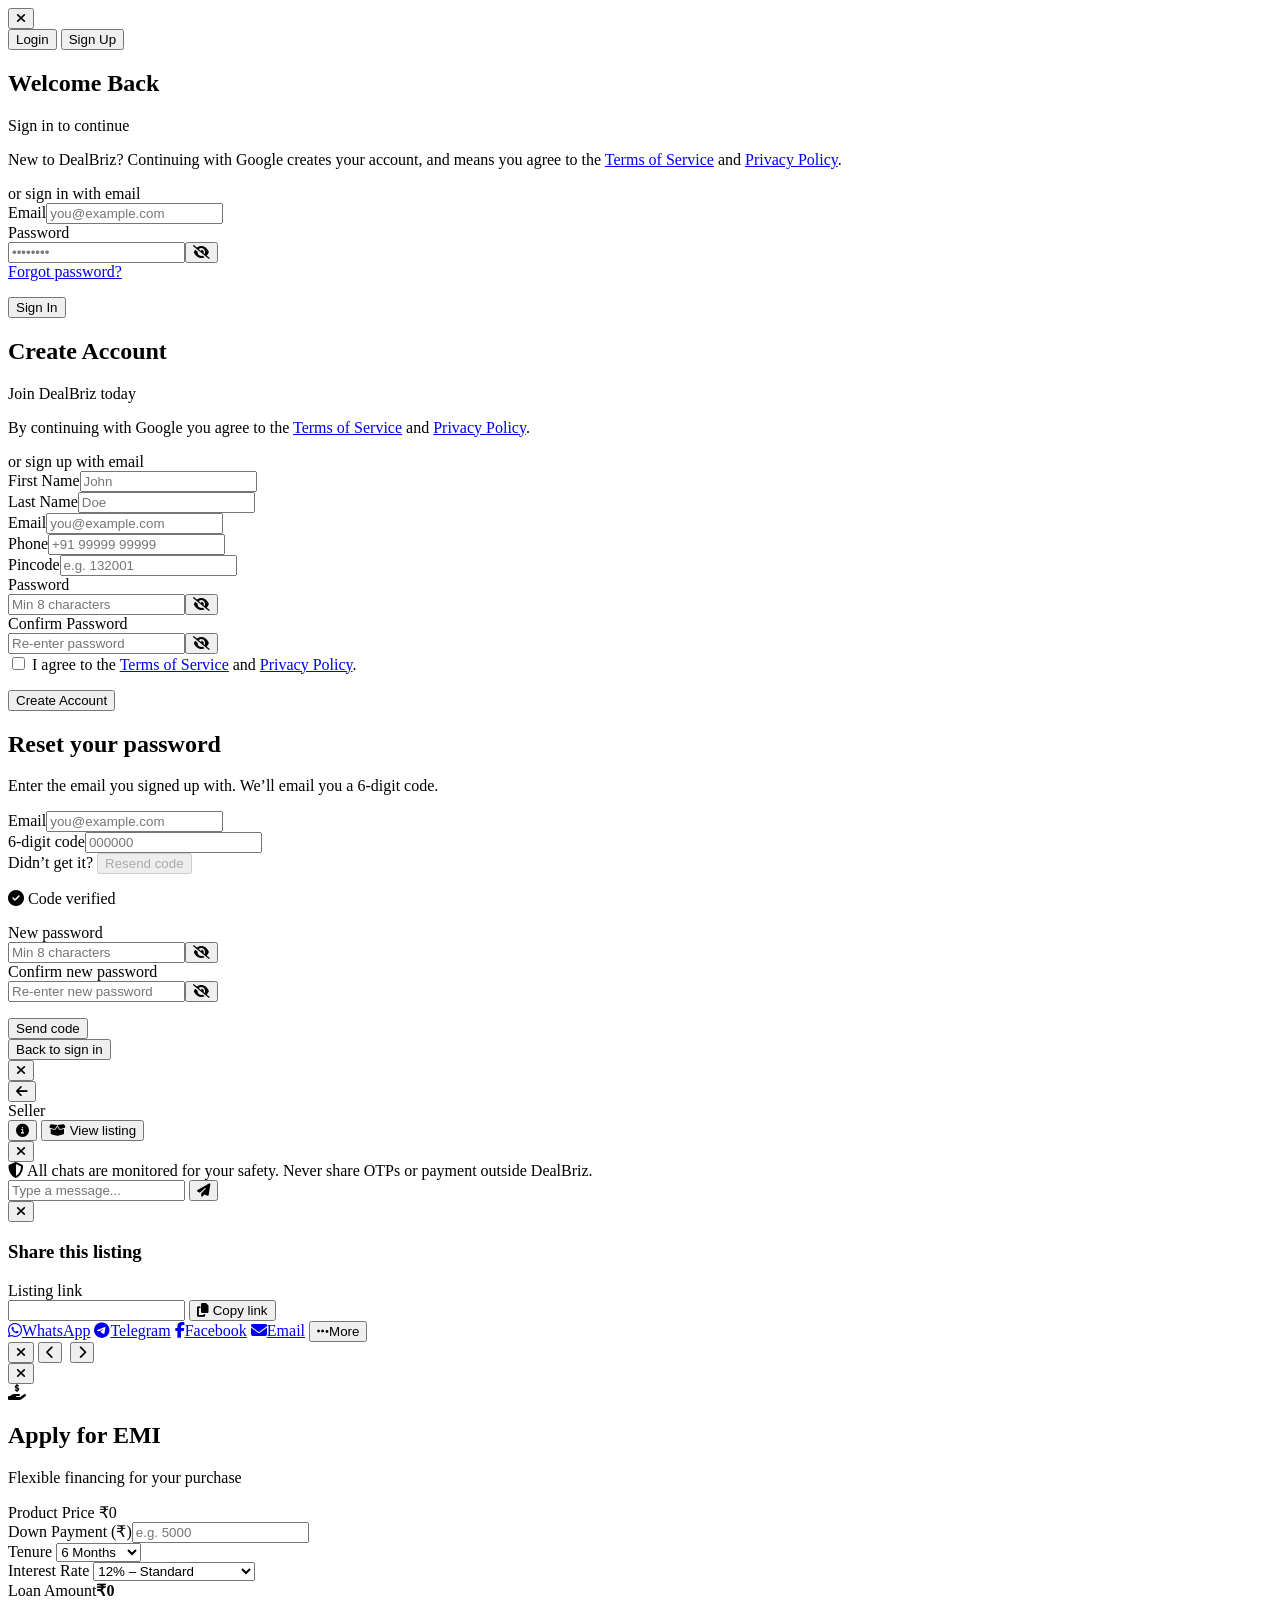
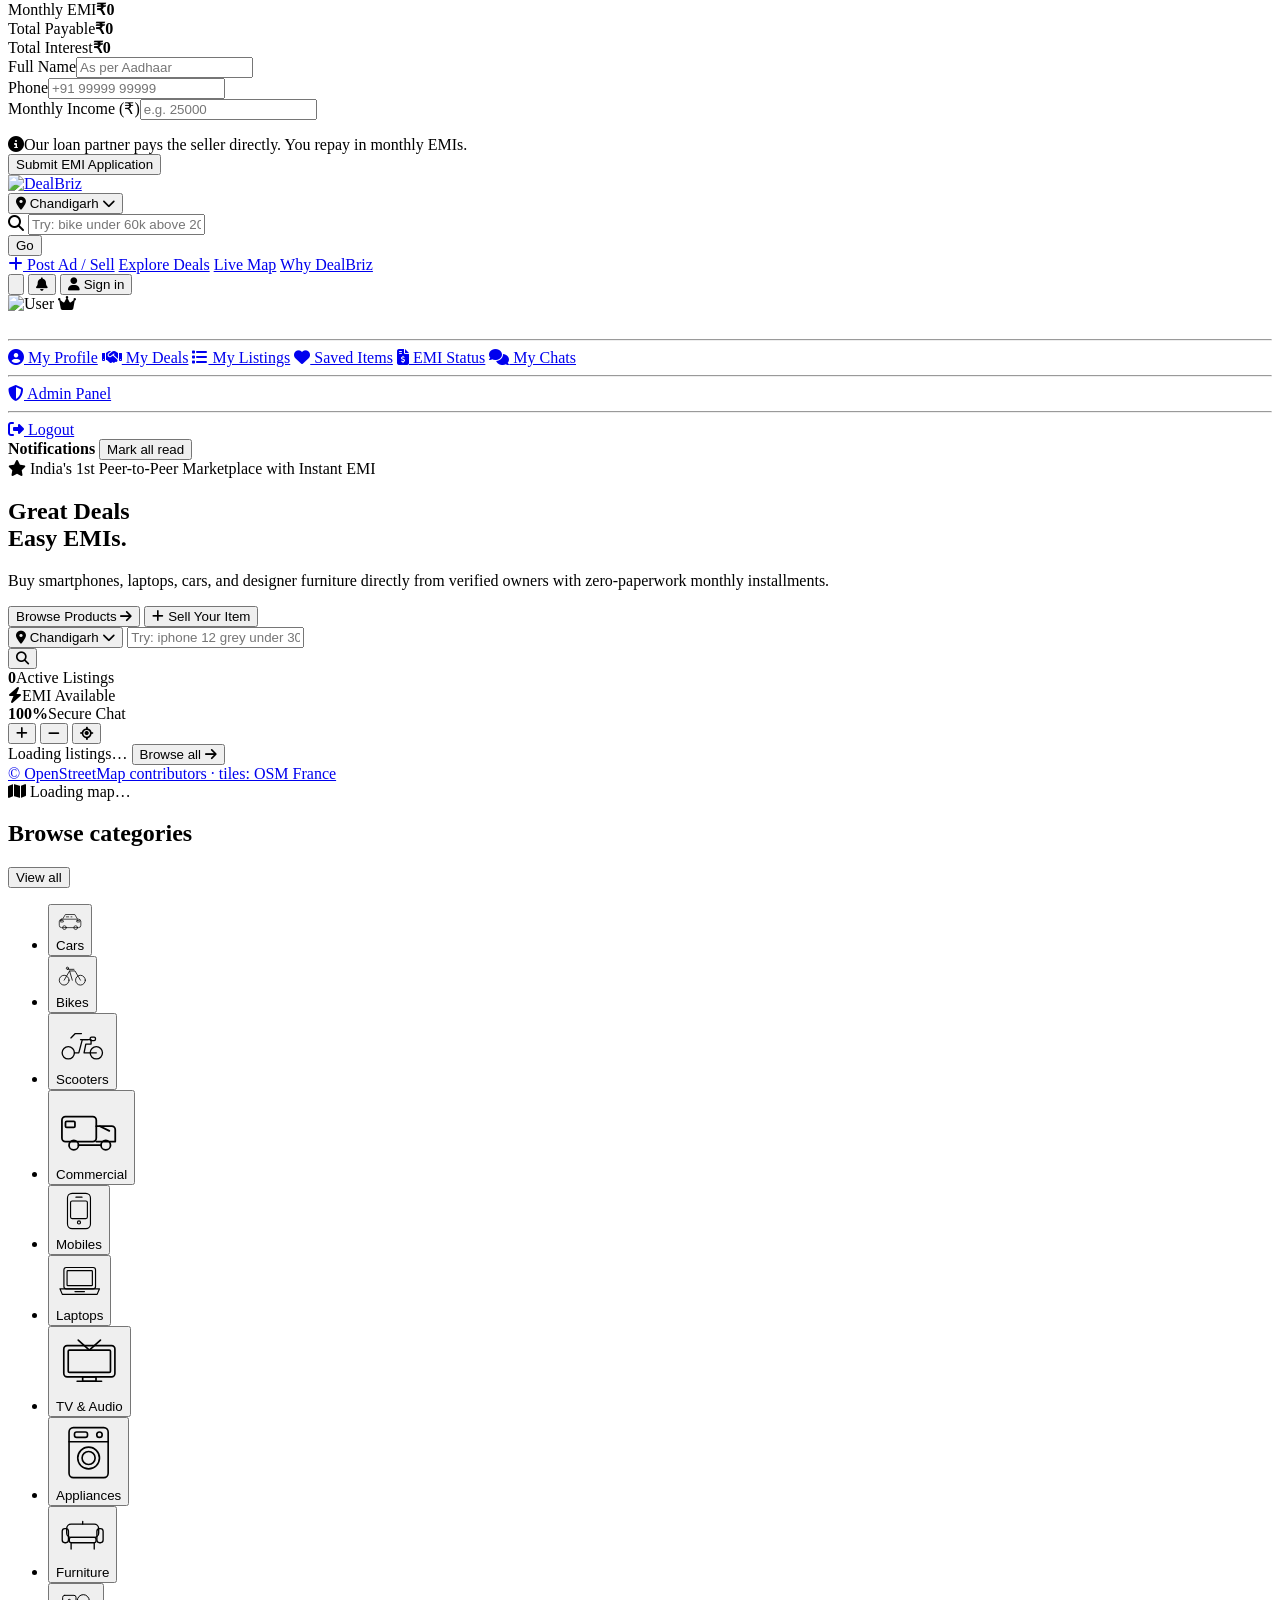
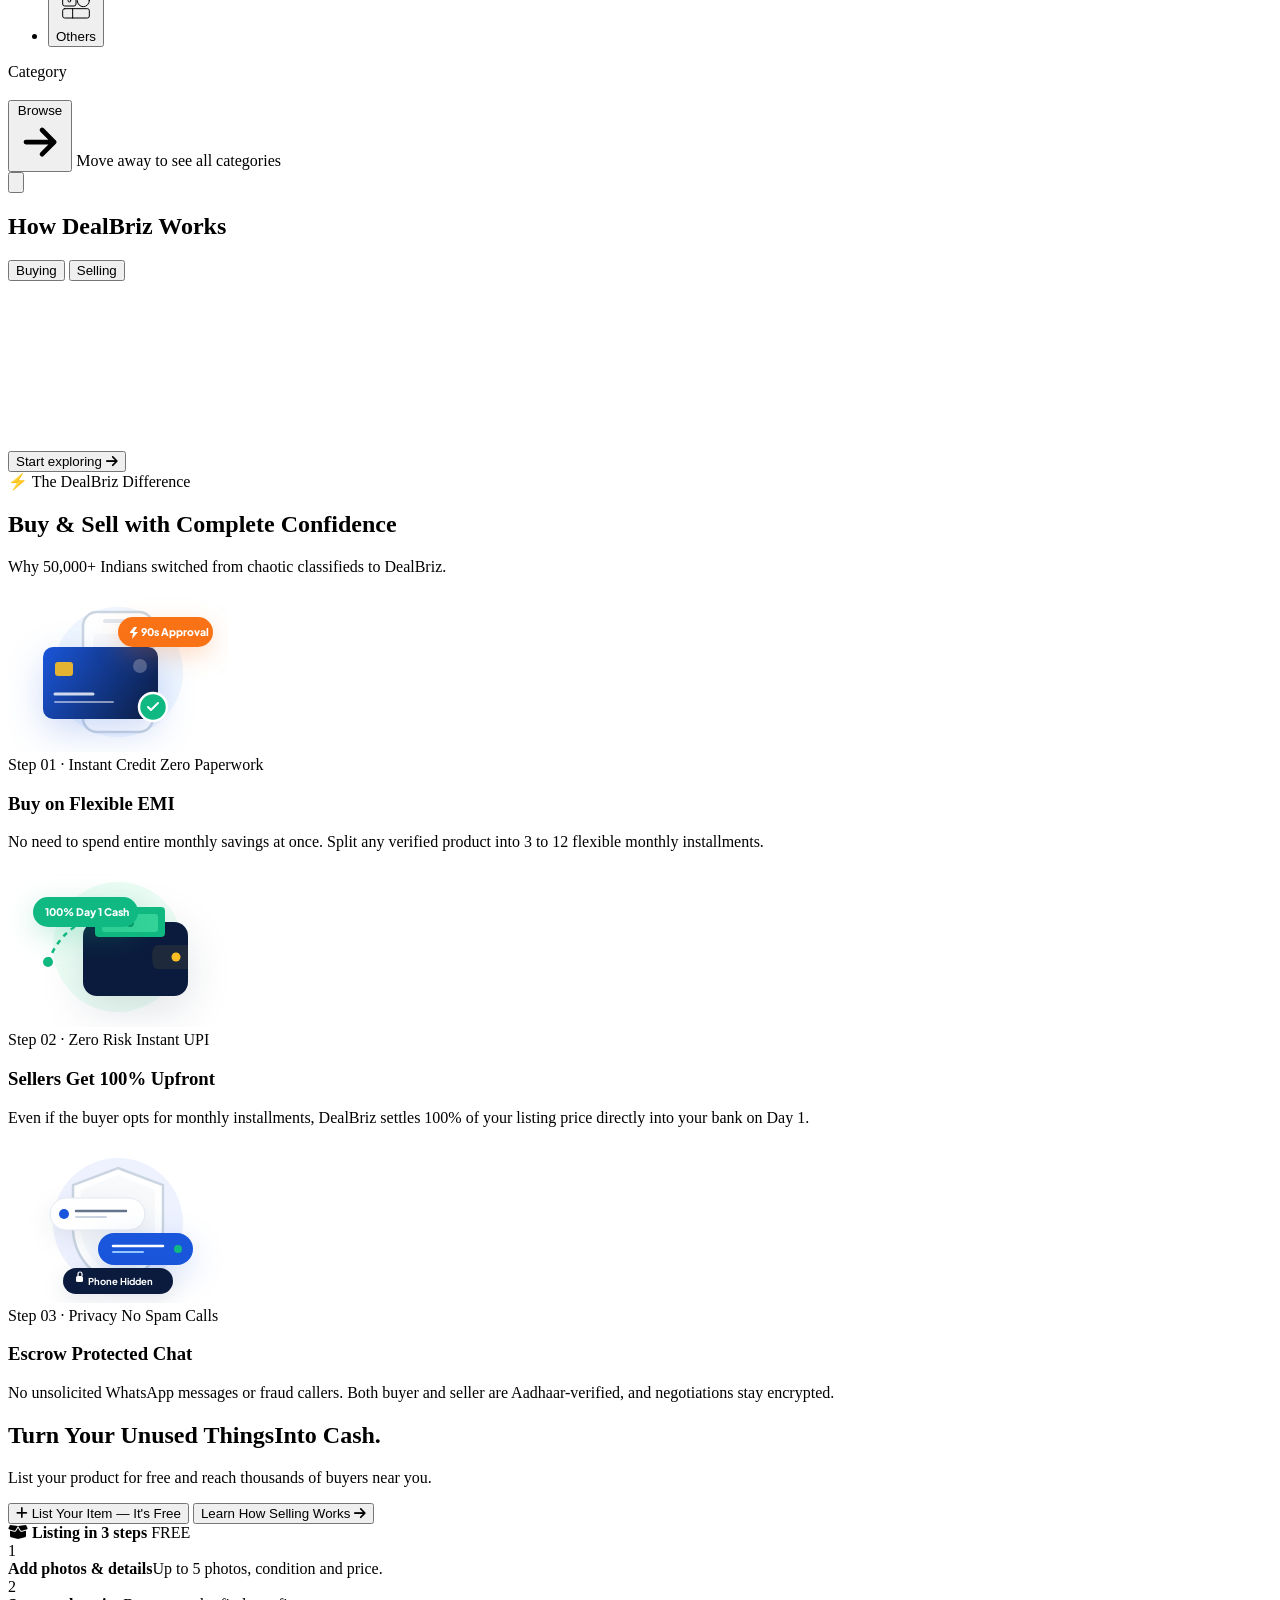
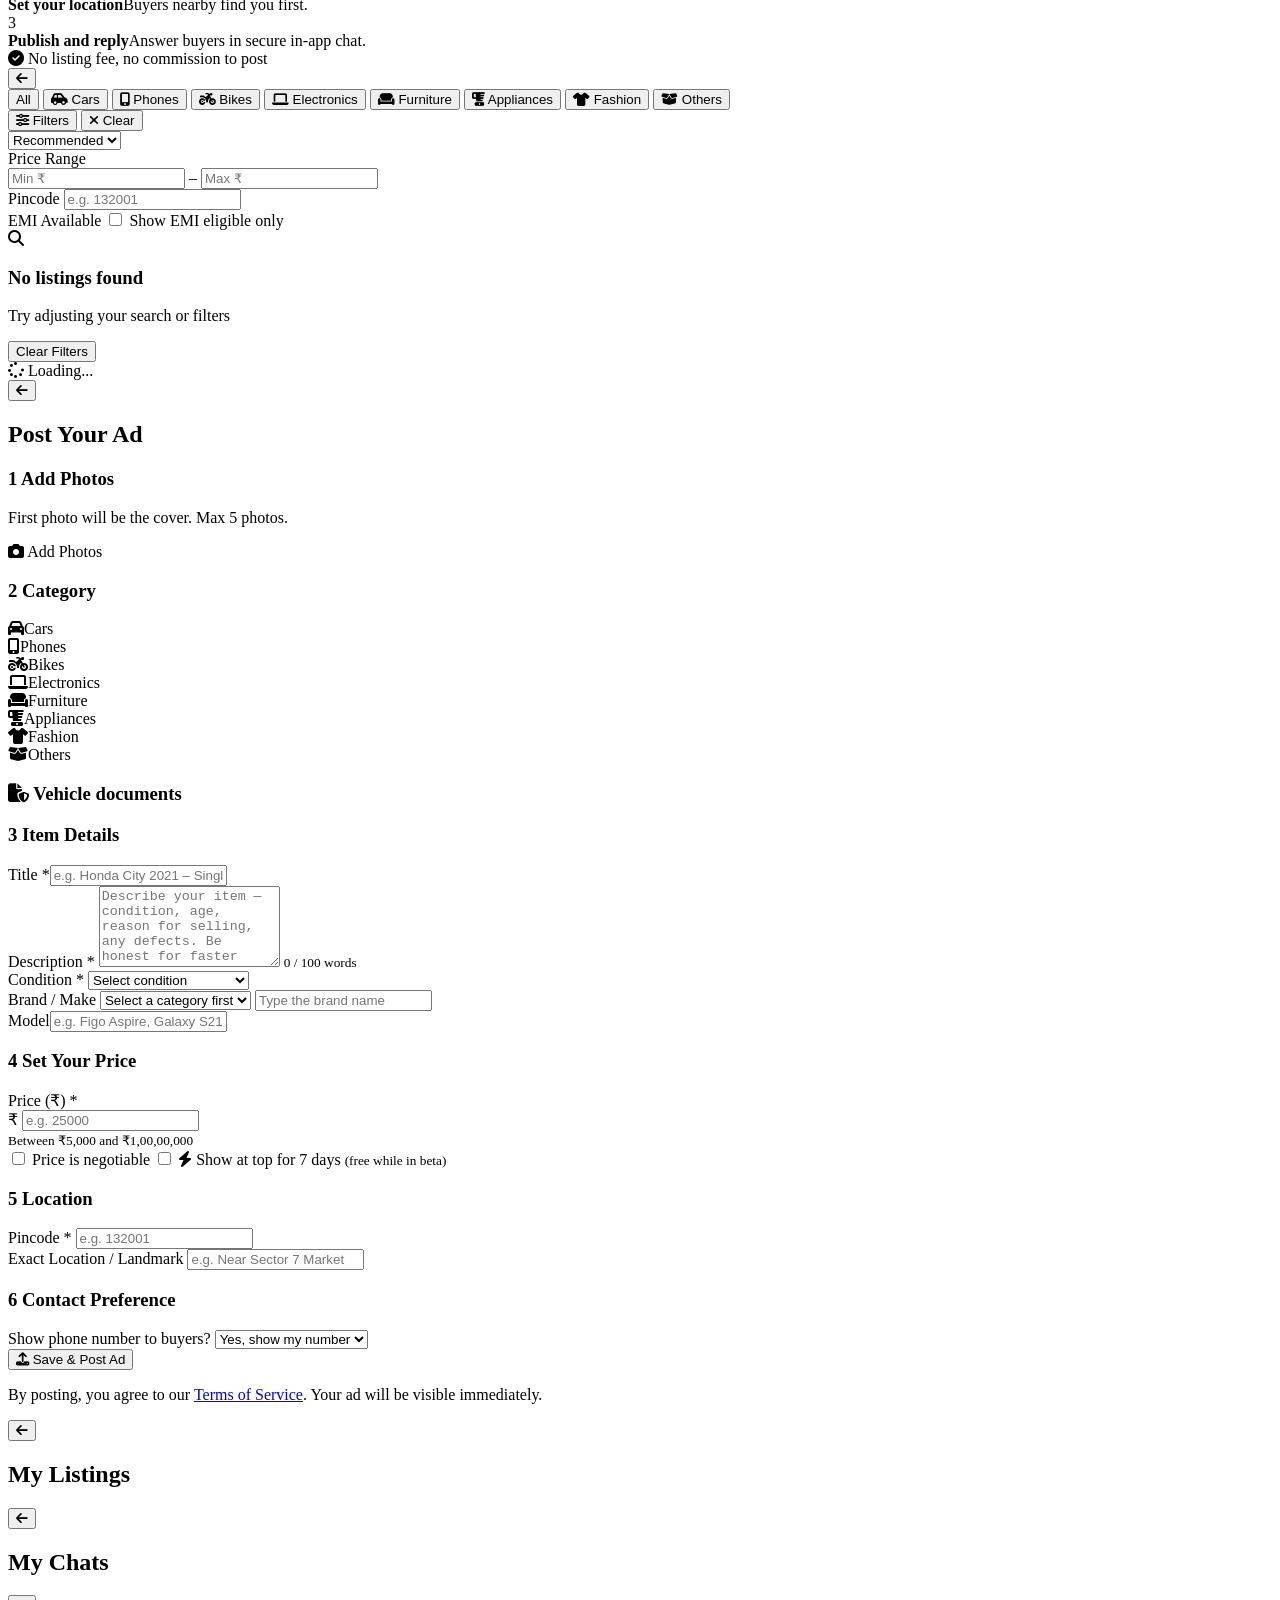
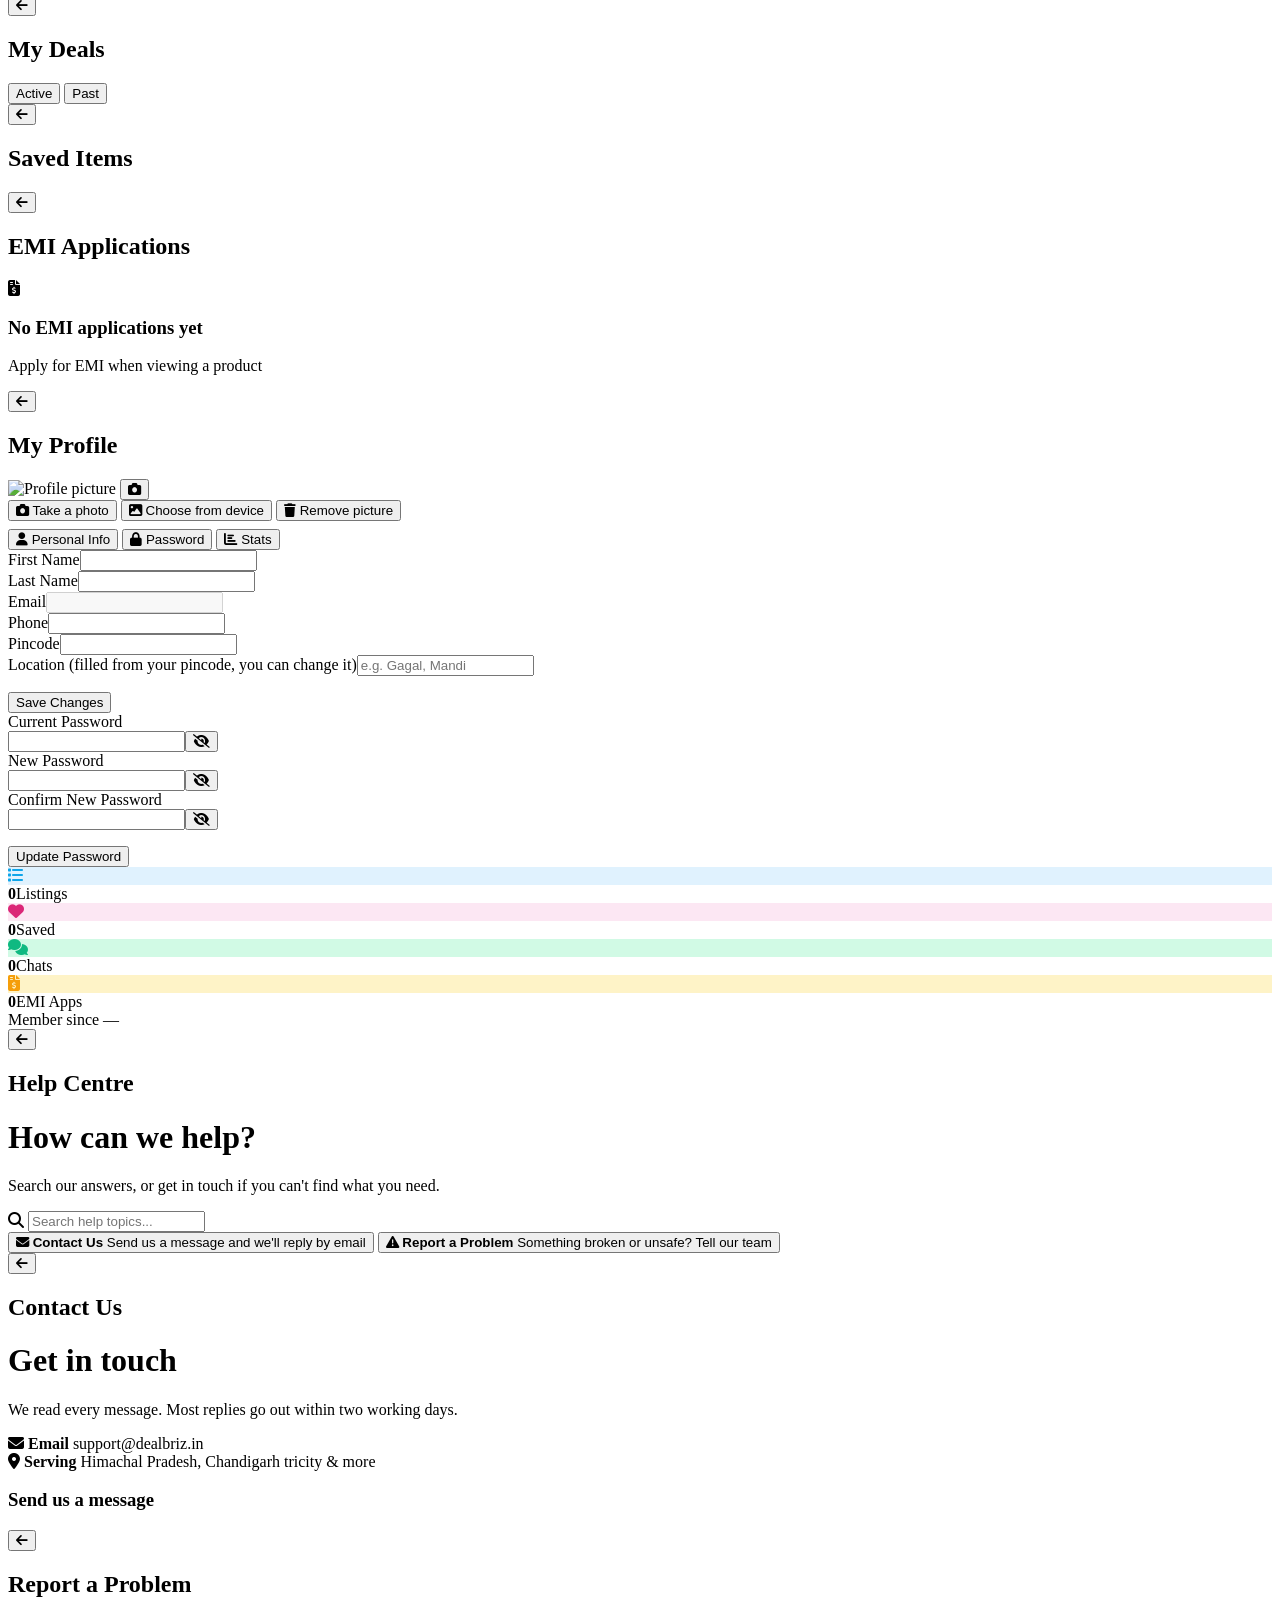
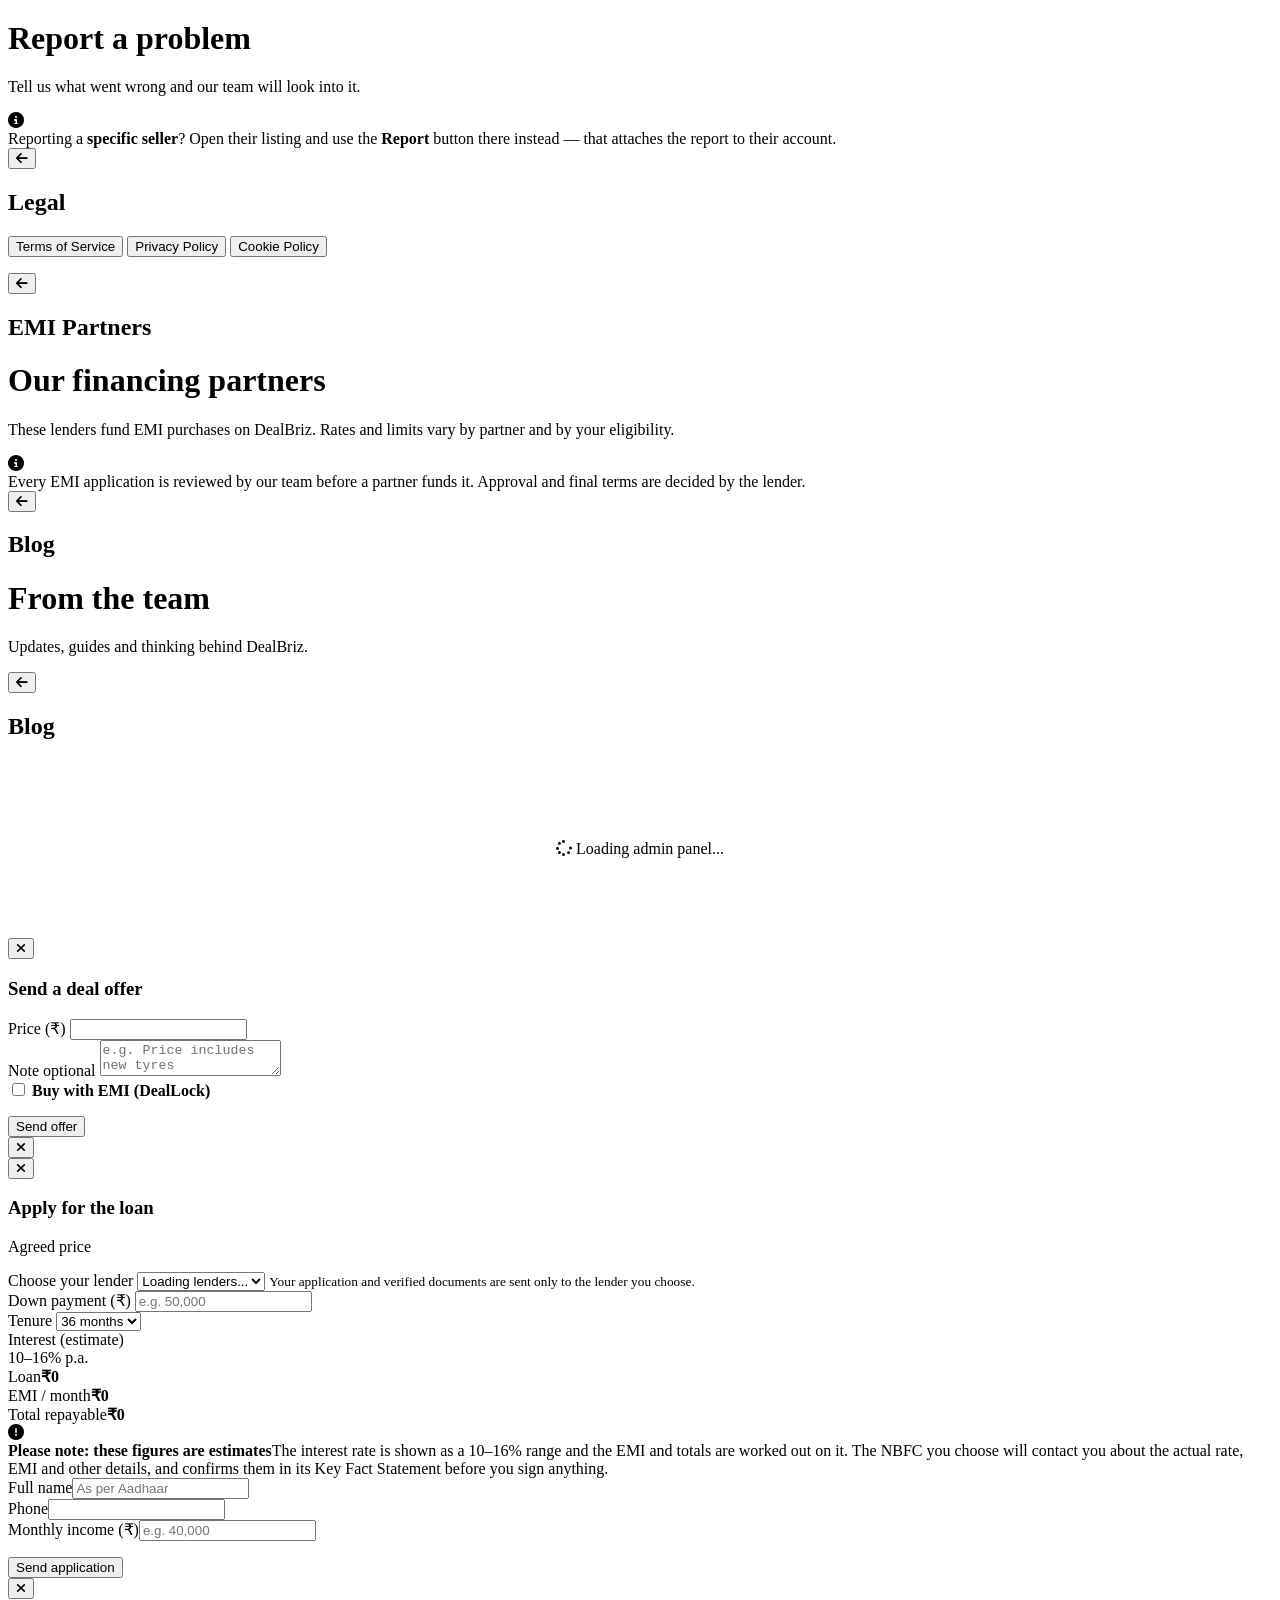
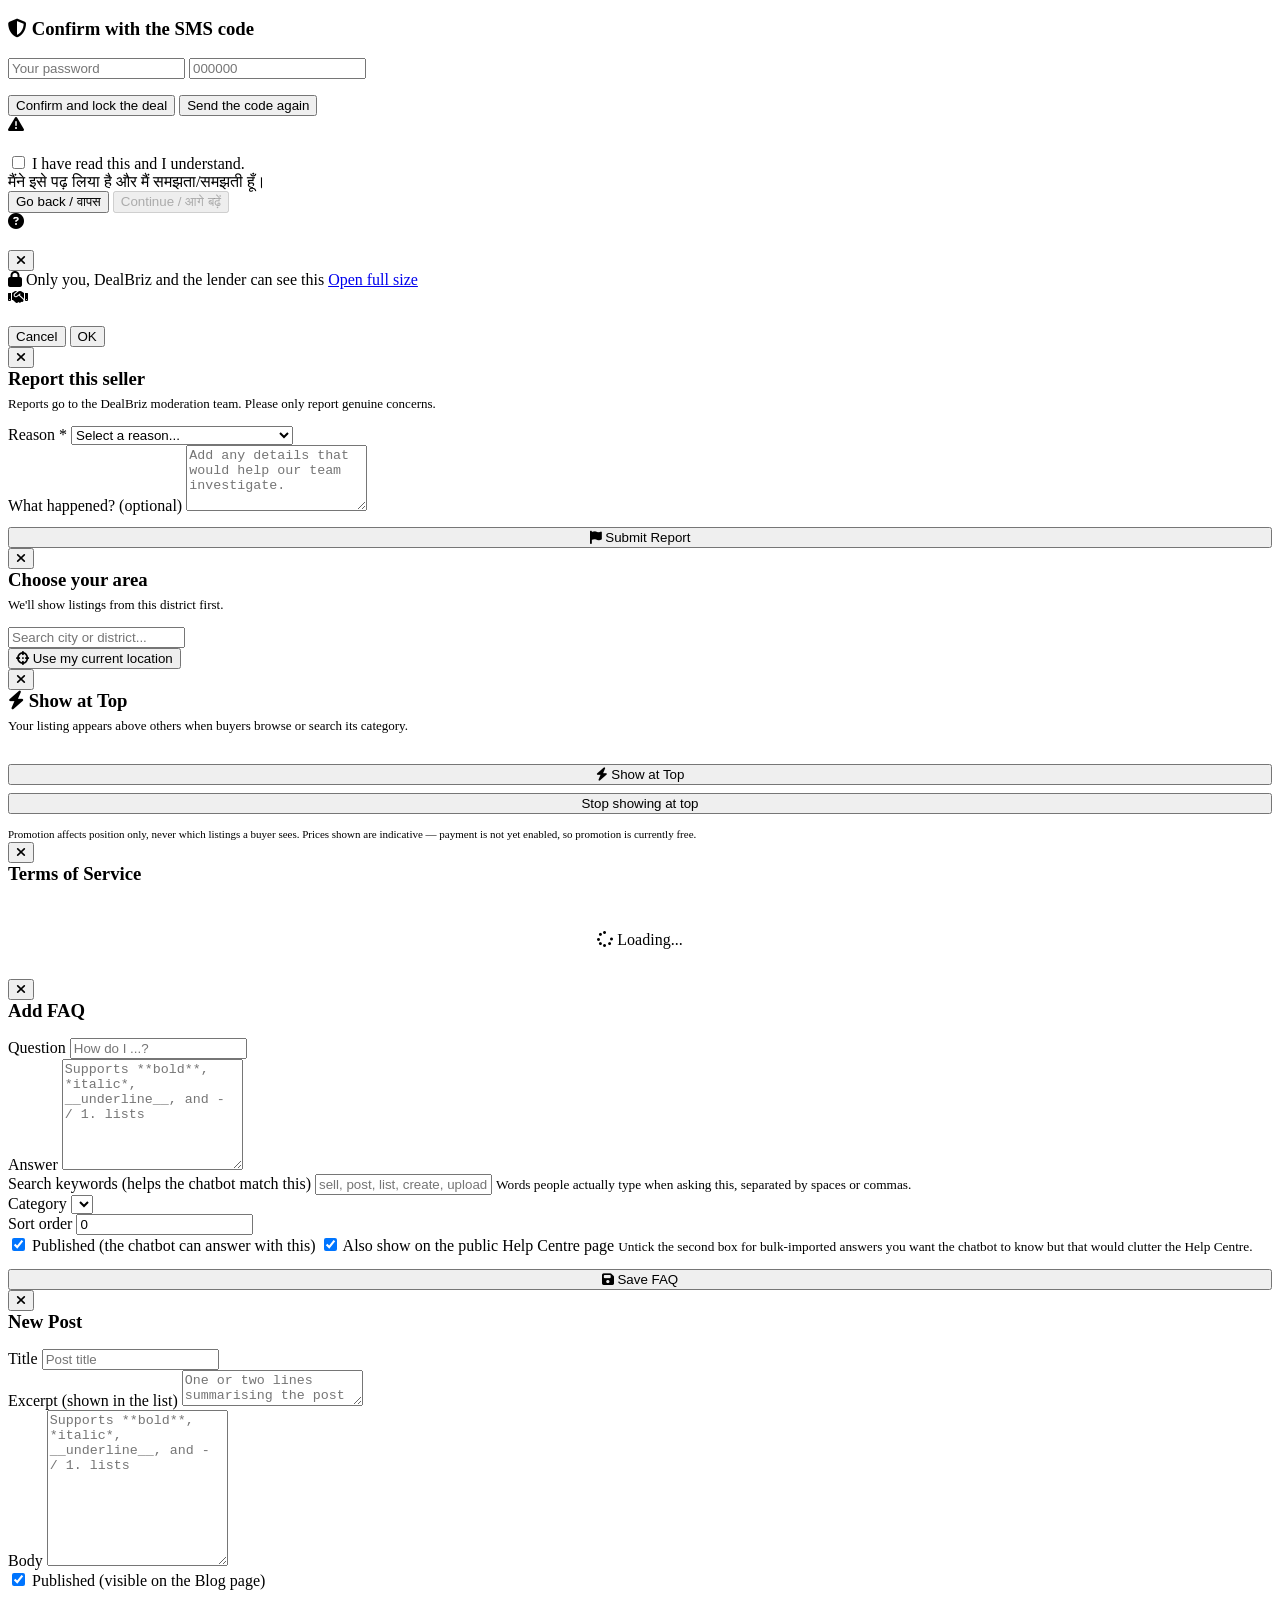
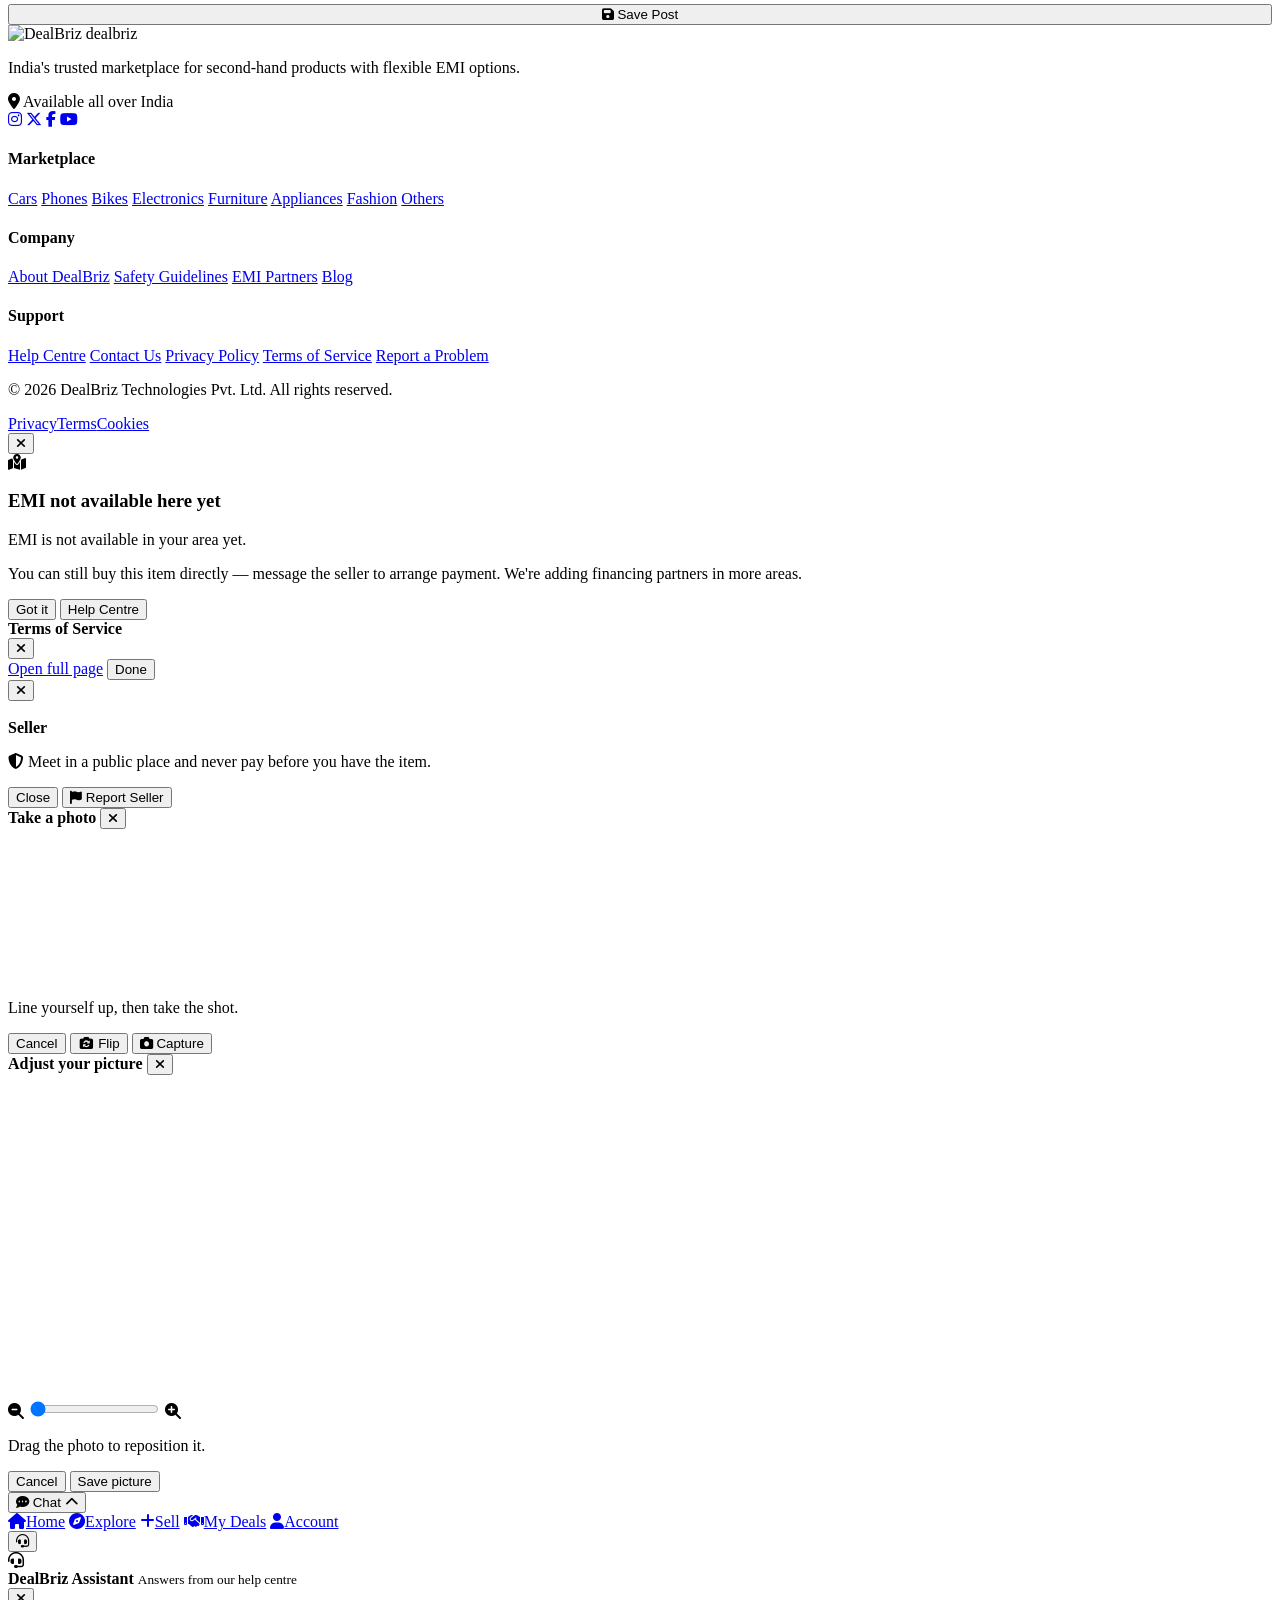
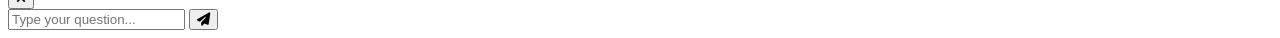
==== commit c7bcef9c: "update frontend" ====
--- a/frontend/index.html
+++ b/frontend/index.html
@@ -20,7 +20,7 @@
 <link href="https://fonts.googleapis.com/css2?family=Bricolage+Grotesque:opsz,wght@12..96,400;12..96,600;12..96,700;12..96,800&family=IBM+Plex+Mono:wght@400;500;600&display=swap" rel="stylesheet">
 <link rel="stylesheet" href="https://cdnjs.cloudflare.com/ajax/libs/font-awesome/6.5.0/css/all.min.css">
 <link href="https://fonts.googleapis.com/css2?family=Plus+Jakarta+Sans:wght@400;500;600;700;800&display=swap" rel="stylesheet">
-<link rel="stylesheet" href="/style.css?v=20261112c">
+<link rel="stylesheet" href="/style.css?v=20261112d">
 <link rel="stylesheet" href="https://unpkg.com/leaflet@1.9.4/dist/leaflet.css">
 <link rel="stylesheet" href="https://unpkg.com/leaflet.markercluster@1.5.3/dist/MarkerCluster.css">
 <link rel="stylesheet" href="/home.css?v=20261111a">
@@ -631,7 +631,7 @@
     <button class="filter-toggle-btn" onclick="toggleFilters()"><i class="fas fa-sliders-h"></i> Filters</button>
         <button class="filter-clear-btn hidden" id="clearFiltersBtn" onclick="clearBuyFilters()"><i class="fas fa-xmark"></i> Clear</button>
     <div class="filter-chips" id="activeFilterChips"></div>
-    <select class="sort-select" id="buySortSelect" onchange="applyBuyFilters()">
+    <select class="sort-select" id="buySortSelect" onchange="onBuySortChange()" aria-label="Sort listings">
       <option value="recommended" selected>Recommended</option>
       <option value="newest">Newest</option>
       <option value="price_asc">Price ↑</option>
@@ -708,8 +708,10 @@
         <div class="sell-cat-item" data-cat="fashion" onclick="selectSellCat(this,'fashion')"><i class="fas fa-tshirt"></i><span>Fashion</span></div>
         <div class="sell-cat-item" data-cat="others" onclick="selectSellCat(this,'others')"><i class="fas fa-box-open"></i><span>Others</span></div>
       </div>
-            <label class="toggle-label emi-feature sell-emi-toggle"><input type="checkbox" id="sellEmiEligible" checked onchange="if (typeof sellDocsRender === 'function') sellDocsRender()">
-        <span><strong>Offer EMI option</strong><small>Buyers can pay in monthly instalments through DealBriz’s lending partners.</small></span></label>
+            <!-- The "Offer EMI option" choice was removed from the form (12 Nov 2026): a new ad
+           offers EMI wherever DealBriz has it. Kept as a hidden box so an edited listing keeps
+           its own setting (app.js editListing / handleSellSubmit, deals.js sellEmiOn). -->
+      <input type="checkbox" id="sellEmiEligible" checked hidden aria-hidden="true" tabindex="-1">
     </div>
 
         <div class="sell-section hidden" id="sellDocs">
@@ -719,9 +721,10 @@
 
         <div class="sell-section">
       <h3><span class="sell-step">3</span> Item Details</h3>
-      <div class="form-group"><label>Title <span class="req">*</span></label><input type="text" id="sellTitle" placeholder="e.g. Honda City 2021 – Single Owner" maxlength="80" autocomplete="off"></div>
-      <div class="form-group"><label>Description <span class="req">*</span></label>
-        <textarea id="sellDesc" rows="5" placeholder="Describe your item — condition, age, reason for selling, any defects. Be honest for faster sale."></textarea>
+      <div class="form-group"><label for="sellTitle">Title <span class="req">*</span></label><input type="text" id="sellTitle" placeholder="e.g. Honda City 2021 – Single Owner" maxlength="80" autocomplete="off"></div>
+      <div class="form-group"><label for="sellDesc">Description <span class="req">*</span></label>
+        <textarea id="sellDesc" rows="5" placeholder="Describe your item — condition, age, reason for selling, any defects. Be honest for faster sale." oninput="updateSellDescCount()" aria-describedby="sellDescCount"></textarea>
+        <small id="sellDescCount" class="sell-field-count" aria-live="polite">0 / 100 words</small>
       </div>
       <div class="form-group"><label>Condition <span class="req">*</span></label>
         <select id="sellCondition">
@@ -732,12 +735,15 @@
           <option value="for_parts">For Parts / Not Working</option>
         </select>
       </div>
-            <div class="form-group combo-group">
-        <label id="sellBrandLabel">Brand / Make</label>
-        <input type="text" id="sellBrand" placeholder="e.g. Samsung, Honda, IKEA" autocomplete="off"
-               onfocus="openComboMenu('sellBrand')" onclick="openComboMenu('sellBrand')"
-               oninput="filterComboMenu('sellBrand')">
-        <div class="combo-menu hidden" id="sellBrand_menu"></div>
+            <!-- Brand: a list per category (Admin -> Categories -> Sell form lists) plus "Others",
+           which shows the text box for typing a brand. The text box (#sellBrand) always holds the
+           value that is saved. app.js renderBrandSuggestions / onSellBrandSelect. -->
+      <div class="form-group" id="sellBrandGroup">
+        <label id="sellBrandLabel" for="sellBrandSelect">Brand / Make</label>
+        <select id="sellBrandSelect" onchange="onSellBrandSelect()">
+          <option value="">Select a category first</option>
+        </select>
+        <input type="text" id="sellBrand" class="sell-other-input hidden" placeholder="Type the brand name" maxlength="50" autocomplete="off" aria-labelledby="sellBrandLabel">
       </div>
             <div class="form-group"><label id="sellModelLabel">Model</label><input type="text" id="sellModel" placeholder="e.g. Figo Aspire, Galaxy S21" autocomplete="off"></div>
 
@@ -746,11 +752,13 @@
 
         <div class="sell-section">
       <h3><span class="sell-step">4</span> Set Your Price</h3>
-      <div class="form-group"><label>Price (₹) <span class="req">*</span></label>
+      <div class="form-group"><label for="sellPrice">Price (₹) <span class="req">*</span></label>
         <div class="price-input-wrap">
           <span class="price-prefix">₹</span>
-                    <input type="number" id="sellPrice" placeholder="0" min="0" step="1" inputmode="numeric" autocomplete="off" oninput="clampNonNegative(this)">
-        </div>
+                    <!-- type="text" + digits-only filter: a number input still accepts e, +, - and "." -->
+          <input type="text" id="sellPrice" placeholder="e.g. 25000" inputmode="numeric" pattern="[0-9]*" maxlength="8" autocomplete="off" oninput="sanitiseSellPrice(this)" aria-describedby="sellPriceHint">
+        </div>
+        <small id="sellPriceHint" class="sell-field-count">Between ₹5,000 and ₹1,00,00,000</small>
       </div>
       <label class="toggle-label"><input type="checkbox" id="sellNegotiable"> Price is negotiable</label>
       <label class="toggle-label" style="margin-top:10px"><input type="checkbox" id="sellFeature"> <i class="fas fa-bolt" style="color:var(--gold)"></i> Show at top for 7 days <small style="color:var(--text-light)">(free while in beta)</small></label>
@@ -759,7 +767,7 @@
         <div class="sell-section">
       <h3><span class="sell-step">5</span> Location</h3>
       <div class="form-group"><label>Pincode <span class="req">*</span></label>
-        <input type="text" id="sellPincode" placeholder="e.g. 132001" maxlength="6" oninput="lookupPincode(this.value)" autocomplete="off">
+        <input type="text" id="sellPincode" placeholder="e.g. 132001" maxlength="6" inputmode="numeric" pattern="[0-9]*" oninput="this.value = this.value.replace(/\D/g, '').slice(0, 6); lookupPincode(this.value)" autocomplete="off">
         <small id="pincodeResult" class="pincode-result"></small>
       </div>
       <div class="form-group"><label>Exact Location / Landmark</label>
@@ -1205,10 +1213,10 @@
 <script src="/analytics.js?v=20261023a"></script>
 <script src="https://cdn.jsdelivr.net/npm/chart.js@4.4.4/dist/chart.umd.min.js"></script>
 <script src="/geo.js?v=20261022c"></script>
-<script src="/api-client.js?v=20261112c"></script>
+<script src="/api-client.js?v=20261112d"></script>
 <script src="/track.js?v=20261030a"></script>
-<script src="/app.js?v=20261112c"></script>
-<script src="/deals.js?v=20261112c"></script>
+<script src="/app.js?v=20261112d"></script>
+<script src="/deals.js?v=20261112d"></script>
 <script src="/how-it-works.js?v=20261027a"></script>
 <script src="/browse-categories.js?v=20261102b"></script>
 <script src="https://cdnjs.cloudflare.com/ajax/libs/lottie-web/5.12.2/lottie_light.min.js" defer></script>
